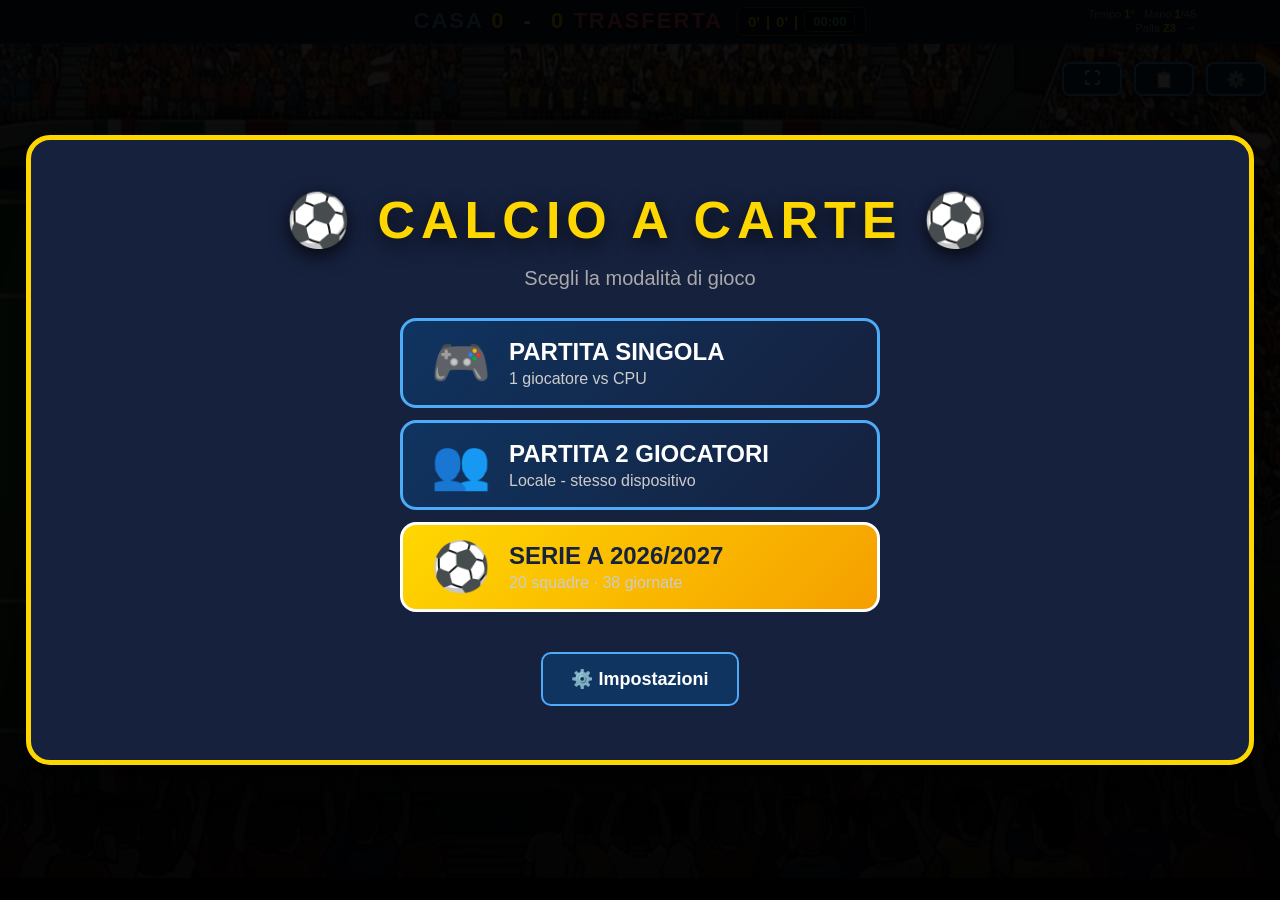
==== index.html @ 878f8d82 "Add files via upload" ====
<!DOCTYPE html>
<html lang="it">
<head>
<meta charset="UTF-8">
<meta name="viewport" content="width=device-width, initial-scale=1.0, maximum-scale=1.0, user-scalable=no, viewport-fit=cover">
<meta name="apple-mobile-web-app-capable" content="yes">
<meta name="mobile-web-app-capable" content="yes">
<meta name="apple-mobile-web-app-status-bar-style" content="black-translucent">
<meta name="theme-color" content="#0a0a15">
<title>Calcio a Carte</title>
<link rel="icon" href="data:image/svg+xml,<svg xmlns='http://www.w3.org/2000/svg' viewBox='0 0 100 100'><text y='.9em' font-size='90'>⚽</text></svg>">
<link rel="manifest" href="manifest.json">
<style>
  * { box-sizing: border-box; margin: 0; padding: 0; -webkit-tap-highlight-color: transparent; }
  html, body { height: 100%; width: 100%; font-family: 'Segoe UI', Tahoma, sans-serif; background: #0a0a15; color: #eee; overflow: hidden; user-select: none; overscroll-behavior: none; touch-action: manipulation; }
  body { display: flex; justify-content: center; align-items: flex-start; }
  body:fullscreen, body:-webkit-full-screen { background: #000; }
  .app:fullscreen, .app:-webkit-full-screen { max-width: none; }
  .app { display: flex; flex-direction: column; height: 100vh; height: 100dvh; position: relative; width: 100%; max-width: 100vw; }
  .stadio-sfondo { position: absolute; inset: 0; background: url('Stadio.jpg') center/cover no-repeat; z-index: 0; pointer-events: none; }
  .stadio-sfondo::after { content: ''; position: absolute; inset: 0; background: linear-gradient(180deg, rgba(10,10,21,0.55) 0%, rgba(10,10,21,0.15) 30%, rgba(10,10,21,0.15) 70%, rgba(10,10,21,0.75) 100%); }
  .avviso-ruota { display: none; position: fixed; inset: 0; background: linear-gradient(135deg, #0a0a15, #16213e); z-index: 9999; flex-direction: column; align-items: center; justify-content: center; text-align: center; padding: 30px; color: #fff; }
  .avviso-ruota .icona-ruota { font-size: 80px; margin-bottom: 20px; animation: ruotaAnim 2s infinite ease-in-out; }
  @keyframes ruotaAnim { 0%, 100% { transform: rotate(0deg); } 50% { transform: rotate(90deg); } }
  .avviso-ruota h2 { color: #ffd700; font-size: 24px; margin-bottom: 12px; letter-spacing: 2px; }
  .avviso-ruota p { color: #aaa; font-size: 14px; max-width: 300px; line-height: 1.5; }
  @media (orientation: portrait) { .avviso-ruota { display: flex; } .app { display: none; } }
  .topbar { display: flex; justify-content: center; align-items: center; padding: 6px 14px; background: rgba(22,33,62,0.85); backdrop-filter: blur(8px); border-bottom: 2px solid #0f3460; flex-shrink: 0; position: relative; z-index: 10; min-height: 44px; }
  .risultato-wrapper { display: flex; align-items: center; gap: 14px; }
  .risultato { font-size: 22px; font-weight: bold; color: #ffd700; text-shadow: 0 2px 6px rgba(0,0,0,0.8); letter-spacing: 2px; }
  .risultato .casa { color: #4dabf7; } .risultato .trasferta { color: #ff6b6b; } .risultato .sep { color: #fff; margin: 0 10px; }
  .minuto { font-size: 15px; font-weight: bold; color: #ffd700; background: rgba(0,0,0,0.5); padding: 3px 10px; border-radius: 6px; border: 1px solid rgba(255,215,0,0.4); min-width: 90px; text-align: center; display: flex; gap: 6px; align-items: center; justify-content: center;}
  .timer { font-size: 13px; font-weight: bold; color: #4ade80; background: rgba(0,0,0,0.5); padding: 2px 8px; border-radius: 4px; border: 1px solid rgba(74,222,128,0.5); min-width: 50px; text-align: center; }
  .info-top { position: absolute; right: 84px; top: 50%; transform: translateY(-50%); font-size: 11px; text-align: right; line-height: 1.3; color: #aaa; }
  .info-top span { color: #ffd700; font-weight: bold; }
  .topbar-buttons { position: fixed; top: 58px; right: 10px; z-index: 600; display: flex; gap: 4px; }
  .btn-icona { width: 34px; height: 34px; background: #0f3460; color: #fff; border: 2px solid #4dabf7; border-radius: 8px; font-size: 16px; cursor: pointer; display: flex; align-items: center; justify-content: center; box-shadow: 0 2px 8px rgba(0,0,0,0.6); }
  .btn-icona:hover:not(:disabled) { background: #4dabf7; color: #0f3460; }
  .area-gioco { position: relative; flex: 1; z-index: 5; overflow: hidden; }
  .scena-wrapper { position: absolute; inset: 0; display: flex; align-items: center; justify-content: center; overflow: hidden; z-index: 6; }
  .scena { position: relative; width: 1600px; height: 900px; transform-origin: 0 0 !important; flex-shrink: 0; pointer-events: none; will-change: transform; }
  .scena > * { pointer-events: auto; }
  .coppia-render { position: absolute; transform: translate(-50%, -50%); z-index: 10; pointer-events: none; }
  .pedina-wrapper { display: flex; flex-direction: column; align-items: center; pointer-events: none; }
  .nome-giocatore { font-size: 10px; font-weight: 900; color: #fff; text-shadow: 0 1px 3px #000, 0 0 4px #000, 0 0 2px #000; background: rgba(0,0,0,0.8); padding: 2px 6px; border-radius: 3px; border: 1px solid rgba(255,255,255,0.3); white-space: nowrap; text-align: center; letter-spacing: 0.3px; pointer-events: none; }
  .pedina-wrapper.tu .nome-giocatore { color: #4dabf7; }
  .pedina-wrapper.cpu .nome-giocatore { color: #ff6b6b; }
  .info-sotto { display: flex; flex-direction: row; gap: 3px; font-size: 10px; line-height: 1; color: #fff; text-shadow: 0 1px 3px #000; pointer-events: none; font-weight: 900; font-family: 'Courier New', monospace; background: rgba(0,0,0,0.75); padding: 1px 4px; border-radius: 3px; border: 1px solid rgba(255,255,255,0.25); white-space: nowrap; margin-top: 17px; position: relative; }
  .info-sotto .stamina-txt { color: #4ade80; font-size: 10px; } .info-sotto .stamina-txt.medio { color: #fbbf24; } .info-sotto .stamina-txt.basso { color: #ef4444; }
  .info-sotto .falli-txt { color: #ff8a8a; font-size: 10px; font-weight: 900; } .info-sotto .falli-txt.zero { color: #555; font-size: 9px; } .info-sotto .cartellini { font-size: 10px; line-height: 1; }
  .info-sotto.ammonito-info { border-color: #ffd700; box-shadow: 0 0 5px rgba(255,215,0,0.6); } .info-sotto.espulso-info { border-color: #ff0000; box-shadow: 0 0 5px rgba(255,0,0,0.6); }
  .info-sotto .stamina-bar { position: absolute; bottom: -4px; left: 0; width: 100%; height: 2px; background: rgba(0,0,0,0.6); border-radius: 2px; overflow: hidden; }
  .info-sotto .stamina-fill { height: 100%; background: #4ade80; transition: width 0.3s; } .info-sotto .stamina-fill.medio { background: #fbbf24; } .info-sotto .stamina-fill.basso { background: #ef4444; }
  .pedina { position: relative; width: 34px; height: 44px; display: flex; align-items: center; justify-content: center; filter: drop-shadow(0 4px 6px rgba(0,0,0,0.85)); }
  .pedina.cpu svg { transform: scaleX(-1); }
  .pedina.stanco { filter: grayscale(0.6) brightness(0.7) drop-shadow(0 4px 6px rgba(0,0,0,0.85)); }
  .pedina.esaurito { filter: grayscale(0.9) brightness(0.35) drop-shadow(0 4px 6px rgba(0,0,0,0.85)); }
  .pedina.ammonito { box-shadow: 0 0 0 2px #ffd700; border-radius: 4px; }
  .pedina.espulso { filter: grayscale(1) brightness(0.4) !important; opacity: 0.5; }
  .palla-centro { position: absolute; width: 18px; height: 18px; z-index: 12; pointer-events: none; transform: translate(-50%, -50%); filter: drop-shadow(0 2px 3px rgba(0,0,0,0.7)); }
  .palla-centro svg { width: 100%; height: 100%; display: block; }
  .palla-volante { position: absolute; z-index: 15; width: 18px; height: 18px; display: none; pointer-events: none; transform: translate(-50%, -50%); }
  .palla-volante.attiva { display: block; }
  .palla-volante .palla-inner { width: 100%; height: 100%; transform-origin: 50% 50%; will-change: transform; filter: drop-shadow(0 3px 4px rgba(0,0,0,0.6)); }
  .palla-volante svg { width: 100%; height: 100%; display: block; }
  .evidenzia-coppia { position: absolute; width: 65px; height: 22px; border-radius: 50%; background: radial-gradient(ellipse at center, rgba(255,215,0,0.55) 0%, rgba(255,215,0,0.2) 55%, rgba(255,215,0,0) 85%); border: 2px solid rgba(255,215,0,0.9); box-shadow: 0 0 15px rgba(255,215,0,0.8), inset 0 0 8px rgba(255,215,0,0.4); pointer-events: none; transform: translate(-50%, -50%); z-index: 3; animation: pulseEllisse 1.5s infinite; }
  @keyframes pulseEllisse { 0%, 100% { box-shadow: 0 0 15px rgba(255,215,0,0.8), inset 0 0 8px rgba(255,215,0,0.4); border-color: rgba(255,215,0,0.9); } 50% { box-shadow: 0 0 25px rgba(255,215,0,1), inset 0 0 15px rgba(255,215,0,0.6); border-color: rgba(255,215,0,1); } }
  @keyframes calciaGamba { 0% { transform: rotate(0deg); } 20% { transform: rotate(-45deg); } 45% { transform: rotate(-110deg); } 65% { transform: rotate(50deg); } 85% { transform: rotate(20deg); } 100% { transform: rotate(0deg); } }
  @keyframes calciaBusto { 0% { transform: rotate(0deg) translateY(0); } 30% { transform: rotate(-8deg) translateY(-2px); } 55% { transform: rotate(12deg) translateY(2px); } 100% { transform: rotate(0deg) translateY(0); } }
  @keyframes calciaBraccio { 0% { transform: rotate(0deg); } 40% { transform: rotate(-55deg); } 70% { transform: rotate(-30deg); } 100% { transform: rotate(0deg); } }
  @keyframes calciaBraccioDx { 0% { transform: rotate(0deg); } 40% { transform: rotate(35deg); } 100% { transform: rotate(0deg); } }
  .pedina.pg-in-calcio .pg-gamba-dx { animation: calciaGamba 0.7s cubic-bezier(0.34,1.2,0.64,1) forwards; transform-origin: 30px 72px; transform-box: view-box; }
  .pedina.pg-in-calcio .pg-busto { animation: calciaBusto 0.7s cubic-bezier(0.34,1.2,0.64,1) forwards; transform-origin: 25px 60px; transform-box: view-box; }
  .pedina.pg-in-calcio .pg-braccio-sx { animation: calciaBraccio 0.7s ease-out forwards; transform-origin: 16px 40px; transform-box: view-box; }
  .pedina.pg-in-calcio .pg-braccio-dx { animation: calciaBraccioDx 0.7s ease-out forwards; transform-origin: 34px 40px; transform-box: view-box; }
  .pedina.pg-in-tackle-dx { animation: tackleContainerDx 1.1s cubic-bezier(0.4, 0.0, 0.6, 1.0) forwards; z-index: 25; }
  .pedina.pg-in-tackle-sx { animation: tackleContainerSx 1.1s cubic-bezier(0.4, 0.0, 0.6, 1.0) forwards; z-index: 25; }
  @keyframes tackleContainerDx { 0% { transform: translate(0, 0) scaleY(1); } 25% { transform: translate(6px, -4px) scaleY(1); } 55% { transform: translate(22px, 8px) scaleY(0.82); } 78% { transform: translate(24px, 8px) scaleY(0.82); } 100% { transform: translate(0, 0) scaleY(1); } }
  @keyframes tackleContainerSx { 0% { transform: translate(0, 0) scaleY(1); } 25% { transform: translate(-6px, -4px) scaleY(1); } 55% { transform: translate(-22px, 8px) scaleY(0.82); } 78% { transform: translate(-24px, 8px) scaleY(0.82); } 100% { transform: translate(0, 0) scaleY(1); } }
  .flash-vincitore { position: absolute; inset: 0; z-index: 55; pointer-events: none; opacity: 0; }
  .flash-vincitore.tu { background: radial-gradient(circle, rgba(77,171,247,0.7), transparent 70%); }
  .flash-vincitore.cpu { background: radial-gradient(circle, rgba(255,107,107,0.7), transparent 70%); }
  .flash-vincitore.attivo { animation: flash 0.5s ease-out; }
  @keyframes flash { 0% { opacity: 0.95; } 100% { opacity: 0; } }
  .banner-top { position: fixed; top: 44px; left: 0; right: 0; height: 33vh; background: rgba(10,15,30,0.96); border-bottom: 2px solid rgba(255,215,0,0.5); padding: 6px 14px; display: flex; flex-direction: column; align-items: center; gap: 4px; z-index: 400; box-shadow: 0 4px 20px rgba(0,0,0,0.7); transition: opacity 0.35s ease, transform 0.35s ease; overflow: hidden; }
  .banner-top.nascosto { opacity: 0; pointer-events: none; transform: translateY(-20px); }
  .banner-top .info-mano { display: flex; align-items: center; gap: 14px; font-size: 13px; flex-wrap: nowrap; }
  .banner-top .info-mano .titolo { font-size: 15px; color: #ffd700; font-weight: bold; text-transform: uppercase; letter-spacing: 1.5px; }
  .banner-top .info-mano .turno-label { font-size: 13px; color: #aaa; font-weight: bold; }
  .banner-top .riga-alta { display: flex; align-items: center; justify-content: center; gap: 18px; flex-wrap: nowrap; height: 100%; }
  .pila-bonus-wrapper { flex-shrink: 0; } .pila-bonus { position: relative; width: 76px; height: 110px; }
  .pila-bonus .pila-titolo { position: absolute; top: -16px; left: 50%; transform: translateX(-50%); font-size: 10px; color: #ffd700; font-weight: 900; white-space: nowrap; text-shadow: 0 1px 3px #000; letter-spacing: 1px; }
  .pila-bonus .pila-carte { position: relative; width: 100%; height: 100%; }
  .pila-bonus .pila-carta { position: absolute; width: 76px; height: 110px; border-radius: 8px; box-shadow: 0 3px 6px rgba(0,0,0,0.5); }
  .pila-bonus .pila-carta.bonus { background: linear-gradient(135deg, #fbbf24, #d97706); border: 2px solid #fff; }
  .pila-bonus .pila-carta.bonus::after { content: '★'; color: #fff; font-size: 46px; display: flex; align-items: center; justify-content: center; height: 100%; text-shadow: 0 2px 4px rgba(0,0,0,0.6); }
  .pila { position: relative; width: 76px; height: 110px; }
  .pila-titolo { position: absolute; top: -16px; left: 50%; transform: translateX(-50%); font-size: 10px; color: #ffd700; font-weight: 900; white-space: nowrap; text-shadow: 0 1px 3px #000; letter-spacing: 1px; }
  .pila-carte { position: relative; width: 100%; height: 100%; }
  .pila-carta { position: absolute; width: 76px; height: 110px; border-radius: 8px; box-shadow: 0 3px 6px rgba(0,0,0,0.5); }
  .pila-carta.dietro { background: linear-gradient(135deg, #4dabf7, #2563eb); border: 2px solid #fff; }
  .pila-carta.dietro::after { content: '🂠'; color: #fff; font-size: 46px; display: flex; align-items: center; justify-content: center; height: 100%; }
  .pila-carta.scarto { background: linear-gradient(135deg, #f59f00, #b45309); border: 2px solid #fff; }
  .pila-carta.scarto::after { content: '🗑'; color: #fff; font-size: 38px; display: flex; align-items: center; justify-content: center; height: 100%; }
  .pila-count { position: absolute; top: 50%; left: 50%; transform: translate(-50%, -50%); font-size: 22px; color: #fff; font-weight: 900; white-space: nowrap; background: rgba(0,0,0,0.85); padding: 4px 12px; border-radius: 8px; border: 2px solid #ffd700; box-shadow: 0 0 8px rgba(0,0,0,0.8); text-shadow: 0 2px 3px #000; font-family: 'Courier New', monospace; }
  .pila-count.mazzo { border-color: #4dabf7; color: #4dabf7; } .pila-count.scarto { border-color: #f59f00; color: #ffb84d; } .pila-count.bonus { border-color: #fbbf24; color: #fbbf24; }
  .bonus-cpu-slots { display: flex; gap: 6px; align-items: center; flex-shrink: 0; padding: 4px 10px; background: rgba(255,107,107,0.08); border: 1px solid rgba(255,107,107,0.4); border-radius: 8px; }
  .bonus-cpu-slots .bonus-cpu-label { font-size: 11px; color: #ff6b6b; font-weight: 900; text-transform: uppercase; letter-spacing: 1px; margin-right: 4px; }
  .bonus-cpu-slot { width: 50px; height: 72px; border: 2px dashed rgba(255,107,107,0.4); border-radius: 6px; display: flex; align-items: center; justify-content: center; background: rgba(0,0,0,0.3); font-size: 24px; position: relative; }
  .bonus-cpu-slot.pieno { border-style: solid; border-color: #ff6b6b; background: linear-gradient(135deg, #7f1d1d, #b91c1c); box-shadow: 0 0 10px rgba(255,107,107,0.6); }
  .bonus-tu-wrapper { display: flex; flex-direction: column; align-items: center; gap: 2px; background: rgba(0,0,0,0.35); border-radius: 10px; padding: 4px 8px; flex-shrink: 0; }
  .bonus-tu-wrapper .bonus-label { font-size: 10px; font-weight: bold; color: #ffd700; text-transform: uppercase; letter-spacing: 1px; }
  .bonus-slots { display: flex; gap: 6px; align-items: center; }
  .bonus-slot { width: 50px; height: 72px; border: 2px dashed rgba(255,215,0,0.4); border-radius: 6px; display: flex; align-items: center; justify-content: center; background: rgba(0,0,0,0.3); position: relative; transition: all 0.3s; font-size: 24px; }
  .bonus-slot.pieno { border-style: solid; border-color: #ffd700; box-shadow: 0 0 10px rgba(255,215,0,0.6); }
  .bonus-slot .bonus-carta { width: 100%; height: 100%; border-radius: 5px; display: flex; align-items: center; justify-content: center; font-size: 26px; position: relative; overflow: hidden; color: #fff; }
  .bonus-slot .bonus-carta.contrasto-sicuro { background: linear-gradient(135deg, #1e3a8a, #3b82f6); border: 1px solid #fbbf24; }
  .bonus-slot .bonus-carta.parata-super { background: linear-gradient(135deg, #7c2d12, #ea580c); border: 1px solid #fed7aa; }
  .bonus-slot .bonus-carta.gol-super { background: linear-gradient(135deg, #14532d, #22c55e); border: 1px solid #bbf7d0; }
  .bonus-slot .bonus-carta.passaggio-lungo { background: linear-gradient(135deg, #581c87, #a855f7); border: 1px solid #e9d5ff; }
  .bonus-slot .bonus-carta.tiro-fuori-area { background: linear-gradient(135deg, #92400e, #f59e0b); border: 1px solid #fde68a; }
  .carte-overlay { position: fixed; top: calc(44px + 33vh); left: 0; right: 0; bottom: 0; display: flex; flex-direction: column; align-items: center; justify-content: center; z-index: 450; background: #0a0a15; border-top: 2px solid rgba(255,215,0,0.5); padding: 10px 14px; opacity: 0; pointer-events: none; transition: opacity 0.35s; }
  .carte-overlay.attivo { opacity: 1; pointer-events: auto; }
  .carte-overlay-inner { background: rgba(10,15,30,0.95); border: 3px solid #ffd700; border-radius: 18px; padding: 16px 24px 18px; box-shadow: 0 12px 48px rgba(0,0,0,0.9); display: flex; flex-direction: column; align-items: center; gap: 12px; width: 96%; max-width: 1400px; margin: 0 auto; height: 100%; max-height: 100%; overflow-y: auto; justify-content: center; }
  .carte-overlay-titolo { font-size: 20px; color: #ffd700; font-weight: 900; text-transform: uppercase; letter-spacing: 3px; text-align: center; }
  .carte-overlay-sottotitolo { font-size: 15px; color: #aaa; text-align: center; margin-top: -6px; }
  .carte-overlay-riga { display: flex; align-items: center; gap: 26px; flex-wrap: nowrap; justify-content: center; }
  .carte-overlay-carte { display: flex; gap: 14px; flex-wrap: nowrap; justify-content: center; }
  .seme-carta-wrapper { display: flex; flex-direction: column; align-items: center; gap: 6px; flex-shrink: 0; }
  .seme-carta-wrapper .seme-carta-label { font-size: 14px; color: #ffd700; font-weight: 900; text-transform: uppercase; letter-spacing: 3px; text-shadow: 0 1px 3px #000; }
  .seme-carta-wrapper .seme-carta-label.cpu-label { color: #ff6b6b; }
  .seme-carta { width: 180px; height: 260px; background: linear-gradient(135deg, #fff9c4, #ffe066); border: 5px solid #ffd700; border-radius: 14px; display: flex; align-items: center; justify-content: center; box-shadow: 0 0 30px rgba(255,215,0,0.9), 0 0 60px rgba(255,215,0,0.5), inset 0 0 24px rgba(255,215,0,0.3); position: relative; animation: pulseSeme 2s infinite; }
  @keyframes pulseSeme { 0%, 100% { box-shadow: 0 0 30px rgba(255,215,0,0.9), 0 0 60px rgba(255,215,0,0.5), inset 0 0 24px rgba(255,215,0,0.3); } 50% { box-shadow: 0 0 40px rgba(255,215,0,1), 0 0 80px rgba(255,215,0,0.7), inset 0 0 34px rgba(255,215,0,0.5); } }
  .seme-carta .seme-emoji { font-size: 120px; line-height: 1; filter: drop-shadow(0 4px 8px rgba(0,0,0,0.5)); }
  .cpu-card-slot { width: 180px; height: 260px; border-radius: 14px; display: flex; align-items: center; justify-content: center; }
  .cpu-card-slot .carta { width: 100%; height: 100%; box-shadow: 0 0 30px rgba(255,107,107,0.9), 0 0 60px rgba(255,107,107,0.5); border: 5px solid #ff6b6b; border-radius: 14px; padding: 14px 18px; }
  .cpu-card-slot .carta .valore-alto { font-size: 52px; color: #ff6b6b; } .cpu-card-slot .carta .valore-basso { font-size: 52px; color: #ff6b6b; } .cpu-card-slot .carta .seme-centro { font-size: 132px; }
  .carte-overlay .carta { width: 180px; height: 260px; }
  .carte-overlay .carta .valore-alto { font-size: 44px; } .carte-overlay .carta .seme-centro { font-size: 108px; } .carte-overlay .carta .valore-basso { font-size: 44px; }
  .carte-overlay-azioni { display: flex; gap: 14px; flex-wrap: wrap; justify-content: center; margin-top: 8px; }
  .carta { background: #fff; color: #222; border-radius: 12px; display: flex; flex-direction: column; align-items: center; justify-content: space-between; padding: 10px 12px; cursor: pointer; border: 3px solid transparent; box-shadow: 0 4px 10px rgba(0,0,0,0.5); transition: transform 0.15s, box-shadow 0.15s, border-color 0.15s; position: relative; }
  .carta:hover { transform: translateY(-6px); }
  .carta .valore-alto { font-weight: 900; align-self: flex-start; font-family: 'Georgia', serif; } .carta .seme-centro { line-height: 1; } .carta .valore-basso { font-weight: 900; align-self: flex-end; transform: rotate(180deg); font-family: 'Georgia', serif; }
  .carta.selezionata { border-color: #ffd700; background: #fff9c4; transform: translateY(-12px); box-shadow: 0 0 30px #ffd700; }
  .carta.seme-guidatore { box-shadow: 0 0 15px rgba(255,215,0,0.9); }
  .carta.disabilitata { opacity: 0.3; cursor: not-allowed; filter: grayscale(0.8); }
  .info-carte { display: flex; gap: 20px; font-size: 14px; color: #aaa; background: rgba(0,0,0,0.4); padding: 6px 16px; border-radius: 6px; border: 1px solid rgba(255,215,0,0.3); font-weight: bold; }
  .info-carte strong { color: #ffd700; }
  button { background: #0f3460; color: #fff; border: 2px solid #4dabf7; padding: 14px 28px; border-radius: 10px; font-size: 18px; font-weight: bold; cursor: pointer; margin: 4px; }
  button:hover:not(:disabled) { background: #4dabf7; color: #16213e; }
  button:disabled { opacity: 0.4; cursor: not-allowed; }
  button.primario { background: #ffd700; color: #16213e; border-color: #ffd700; }
  button.primario:hover:not(:disabled) { background: #fff; }
  button.bonus-btn { background: linear-gradient(135deg, #ffd700, #f59f00); color: #16213e; border-color: #fff; box-shadow: 0 0 14px rgba(255,215,0,0.6); animation: pulseBonus 1.5s infinite; }
  @keyframes pulseBonus { 0%, 100% { box-shadow: 0 0 14px rgba(255,215,0,0.6); } 50% { box-shadow: 0 0 24px rgba(255,215,0,1); } }
  .carte-overlay-azioni button { padding: 20px 48px; font-size: 24px; border-radius: 14px; }
  
  .tiro-overlay { position: fixed; inset: 0; background: linear-gradient(180deg, #0a1a2e 0%, #0a0a15 100%); z-index: 700; display: flex; flex-direction: column; padding: 12px; opacity: 0; transition: opacity 0.4s ease; overflow: hidden; }
  .tiro-overlay.attiva { opacity: 1; }
  .tiro-titolo { color: #ffd700; font-size: 28px; font-weight: 900; letter-spacing: 3px; text-align: center; margin-bottom: 6px; flex-shrink: 0; }
  .tiro-layout { display: flex; flex: 1; gap: 16px; align-items: stretch; min-height: 0; }
  .tiro-col-sx { width: 420px; flex-shrink: 0; display: flex; flex-direction: column; gap: 10px; background: rgba(0,0,0,0.5); border: 2px solid rgba(255,215,0,0.4); border-radius: 12px; padding: 16px; overflow-y: auto; }
  .tiro-info { font-size: 20px; color: #ffd700; text-align: center; font-weight: bold; min-height: 48px; display: flex; align-items: center; justify-content: center; }
  .tiro-dadi-info { display: flex; flex-direction: column; align-items: center; gap: 12px; font-family: 'Courier New', monospace; font-size: 20px; color: #fff; min-height: 140px; justify-content: center; }
  .tiro-dadi-riga { display: flex; align-items: center; gap: 14px; }
  .tiro-dado { display: inline-flex; align-items: center; justify-content: center; width: 70px; height: 70px; background: #fff; color: #16213e; border: 4px solid #333; border-radius: 12px; font-weight: 900; font-size: 36px; box-shadow: 0 3px 6px rgba(0,0,0,0.5); }
  .tiro-dado.attaccante { background: #4dabf7; color: #fff; border-color: #fff; }
  .tiro-dado.portiere { background: #ffd700; color: #16213e; border-color: #fff; }
  .tiro-dado-label { font-size: 16px; color: #aaa; text-transform: uppercase; min-width: 140px; text-align: right; font-weight: bold; }
  .tiro-bonus-container { display: flex; flex-direction: column; gap: 8px; justify-content: center; align-items: stretch; margin-top: auto; }
  .tiro-col-dx { flex: 1; display: flex; align-items: center; justify-content: center; min-width: 0; }
  .tiro-porta-wrapper { position: relative; width: 100%; max-height: 100%; aspect-ratio: 3 / 2; margin: 0 auto; --porta-left: 21.5%; --porta-top: 35%; --porta-width: 57%; --porta-height: 46%; }
  .tiro-porta-sfondo { position: absolute; inset: 0; width: 100%; height: 100%; background: url('Porta.png') center/cover no-repeat; border-radius: 12px; }
  .tiro-griglia { position: absolute; left: var(--porta-left); top: var(--porta-top); width: var(--porta-width); height: var(--porta-height); display: grid; grid-template-columns: 1fr 1fr 1fr; grid-template-rows: 1fr 1fr 1fr; gap: 0; pointer-events: none; z-index: 5; }
  .tiro-casella { border: 1px solid rgba(255,215,0,0.25); display: flex; align-items: center; justify-content: center; position: relative; box-sizing: border-box; z-index: 1; }
  .tiro-casella .numero-casella { position: absolute; top: 4px; left: 6px; font-size: 16px; color: rgba(255,215,0,0.7); font-weight: bold; }
  .tiro-casella.colpita { background: rgba(255,215,0,0.4); border-color: #ffd700; }
  
  .tiro-settori-overlay { position: absolute; left: var(--porta-left); top: var(--porta-top); width: var(--porta-width); height: var(--porta-height); display: grid; grid-template-columns: 1fr 1fr 1fr; grid-template-rows: 1fr 1fr 1fr; gap: 0; pointer-events: none; z-index: 5; opacity: 0; transition: opacity 0.3s; }
  .tiro-settori-overlay.attivo { opacity: 1; }
  .tiro-settore { background: rgba(77,171,247,0.15); border: 1px solid rgba(77,171,247,0.8); border-radius: 4px; display: flex; align-items: center; justify-content: center; font-size: 40px; font-weight: 900; color: rgba(255,255,255,0.5); transition: all 0.3s; box-sizing: border-box; z-index: 2; }
  .tiro-settore.evidenziato { background: rgba(255,215,0,0.85); border-color: #ffd700; color: #16213e; box-shadow: 0 0 20px rgba(255,215,0,0.9), inset 0 0 10px rgba(255,255,255,0.5); z-index: 10; }
  .tiro-settore.scartato { background: rgba(0,0,0,0.5); border-color: rgba(100,100,100,0.5); color: rgba(100,100,100,0.5); }
  
  .tiro-portiere { position: absolute; width: calc(var(--porta-width) / 3); height: calc(var(--porta-height) * 2 / 3); left: calc(var(--porta-left) + var(--porta-width) / 2 - var(--porta-width) / 6); top: calc(var(--porta-top) + var(--porta-height) - var(--porta-height) * 2 / 3); transition: left 0.55s cubic-bezier(0.34,1.2,0.64,1), top 0.55s cubic-bezier(0.34,1.2,0.64,1); z-index: 30; pointer-events: none; }
  .tiro-portiere svg { width: 100%; height: 100%; display: block; overflow: visible; }
  .tiro-portiere .pg-corpo { transition: transform 0.55s cubic-bezier(0.34,1.2,0.64,1); }
  .tiro-portiere .pg-braccio-sx, .tiro-portiere .pg-braccio-dx { transform-box: view-box; transition: transform 0.5s cubic-bezier(0.34,1.2,0.64,1); }
  .tiro-portiere .pg-braccio-sx { transform-origin: 12px 20px; }
  .tiro-portiere .pg-braccio-dx { transform-origin: 28px 20px; }
  .tiro-portiere .pg-testa { transform-box: view-box; transition: transform 0.4s cubic-bezier(0.34,1.2,0.64,1); transform-origin: 20px 17px; }
  .tiro-portiere.pg-braccia-alte .pg-braccio-sx { transform: rotate(-165deg) translateY(-2px); }
  .tiro-portiere.pg-braccia-alte .pg-braccio-dx { transform: rotate(165deg) translateY(-2px); }
  .tiro-portiere.pg-tuffo-sx .pg-corpo { transform: rotate(-25deg); }
  .tiro-portiere.pg-tuffo-dx .pg-corpo { transform: rotate(25deg); }
  .tiro-portiere.pg-tuffo-centro .pg-corpo { transform: translateY(-4%); }
  .tiro-palla { position: absolute; width: 48px; height: 48px; background: radial-gradient(circle at 35% 35%, #ffe066, #f59f00); border-radius: 50%; border: 5px solid #b45309; z-index: 20; transition: left 0.7s ease-out, top 0.7s ease-out; transform: translate(-50%, -50%); box-shadow: 0 0 18px rgba(245, 158, 11, 0.55); }
  .tiro-palla.iniziale { left: 50%; bottom: 2%; top: auto; width: 80px; height: 80px; }
  .tiro-palla.rigore { left: 50%; bottom: 10%; top: auto; width: 60px; height: 60px; }
  .tiro-esito { font-size: 64px; font-weight: 900; color: #ffd700; text-align: center; letter-spacing: 4px; min-height: 80px; margin-top: 6px; flex-shrink: 0; }
  .tiro-esito.goal { color: #4ade80; } .tiro-esito.parata { color: #ef4444; } .tiro-esito.palo { color: #f59f00; } .tiro-esito.angolo { color: #4dabf7; } .tiro-esito.fuori { color: #666; }
  
  .bonus-choice-overlay { position: fixed; inset: 0; display: none; align-items: center; justify-content: center; z-index: 750; }
  .bonus-choice-overlay.attivo { display: flex; }
  .bonus-choice-overlay::before { content: ''; position: absolute; inset: 0; background: rgba(0,0,0,0.75); backdrop-filter: blur(4px); }
  .bonus-choice-box { position: relative; background: linear-gradient(135deg, #16213e, #0a0a15); border: 5px solid #ffd700; border-radius: 26px; padding: 40px 50px; box-shadow: 0 0 60px rgba(255,215,0,0.6), 0 20px 60px rgba(0,0,0,0.9); text-align: center; max-width: 94%; animation: popIn 0.4s cubic-bezier(0.34,1.56,0.64,1); }
  @keyframes popIn { 0% { transform: scale(0.7); opacity: 0; } 100% { transform: scale(1); opacity: 1; } }
  .bonus-choice-titolo { font-size: 42px; font-weight: 900; color: #ffd700; letter-spacing: 4px; margin-bottom: 12px; text-transform: uppercase; }
  .bonus-choice-sottotitolo { font-size: 22px; color: #ccc; margin-bottom: 30px; }
  .bonus-choice-carta { display: inline-flex; flex-direction: column; align-items: center; justify-content: center; width: 220px; height: 300px; border-radius: 20px; margin: 0 auto 30px; font-size: 100px; color: #fff; box-shadow: 0 0 40px rgba(255,215,0,0.8), 0 12px 36px rgba(0,0,0,0.7); position: relative; overflow: hidden; }
  .bonus-choice-carta .nome { font-size: 22px; text-transform: uppercase; font-weight: 900; position: absolute; bottom: 20px; letter-spacing: 1px; }
  .bonus-choice-carta .icona-grande { font-size: 110px; }
  .bonus-choice-carta.contrasto-sicuro { background: linear-gradient(135deg, #1e3a8a, #3b82f6); border: 4px solid #fbbf24; }
  .bonus-choice-carta.parata-super { background: linear-gradient(135deg, #7c2d12, #ea580c); border: 4px solid #fed7aa; }
  .bonus-choice-carta.gol-super { background: linear-gradient(135deg, #14532d, #22c55e); border: 4px solid #bbf7d0; }
  .bonus-choice-carta.passaggio-lungo { background: linear-gradient(135deg, #581c87, #a855f7); border: 4px solid #e9d5ff; }
  .bonus-choice-carta.tiro-fuori-area { background: linear-gradient(135deg, #92400e, #f59e0b); border: 4px solid #fde68a; }
  .bonus-choice-azioni { display: flex; gap: 20px; justify-content: center; flex-wrap: wrap; }
  .bonus-choice-azioni button { padding: 24px 44px; font-size: 26px; border-radius: 16px; }
  .bonus-choice-timer { margin-top: 20px; font-size: 20px; color: #aaa; }
  .goal-banner { position: fixed; inset: 0; display: flex; align-items: center; justify-content: center; z-index: 96; pointer-events: none; opacity: 0; transition: opacity 0.3s; }
  .goal-banner.attivo { opacity: 1; }
  .goal-banner.tu { background: radial-gradient(circle, rgba(77,171,247,0.85), rgba(0,0,0,0.95)); }
  .goal-banner.cpu { background: radial-gradient(circle, rgba(255,107,107,0.85), rgba(0,0,0,0.95)); }
  .goal-banner-text { font-size: 120px; font-weight: 900; color: #ffd700; text-shadow: 0 0 40px #ffd700, 0 0 80px #ffd700, 0 6px 12px #000; letter-spacing: 8px; font-family: 'Impact', 'Arial Black', sans-serif; }
  .moneta-animazione { position: fixed; inset: 0; display: flex; align-items: center; justify-content: center; z-index: 800; background: rgba(0,0,0,0.85); }
  .moneta-animazione.nascosta { display: none; }
  .moneta-gira { width: 200px; height: 200px; border-radius: 50%; background: radial-gradient(circle at 30% 30%, #ffe066, #ffd700 40%, #b8860b 100%); border: 8px solid #8b6914; box-shadow: 0 0 60px rgba(255,215,0,0.9), inset 0 0 30px rgba(139,105,20,0.8); display: flex; align-items: center; justify-content: center; font-size: 100px; font-weight: 900; color: #4a3000; animation: monetaGira 2s cubic-bezier(0.4,0,0.2,1) forwards; }
  @keyframes monetaGira { 0% { transform: rotateY(0deg) scale(1); } 50% { transform: rotateY(1440deg) scale(1.2); } 100% { transform: rotateY(2880deg) scale(1); } }
  .moneta-testo { position: absolute; bottom: 20%; left: 50%; transform: translateX(-50%); font-size: 44px; color: #ffd700; font-weight: 900; letter-spacing: 4px; text-align: center; }
  .bonus-banner { position: fixed; top: 80px; left: 50%; transform: translateX(-50%); z-index: 98; pointer-events: none; background: linear-gradient(135deg, #ffd700, #f59f00); color: #16213e; padding: 18px 36px; border-radius: 16px; font-weight: 900; font-size: 24px; border: 4px solid #fff; box-shadow: 0 6px 24px rgba(0,0,0,0.7); opacity: 0; transition: opacity 0.3s, transform 0.3s; text-align: center; }
  .bonus-banner.attivo { opacity: 1; transform: translateX(-50%) translateY(0); }
  .modale { position: fixed; inset: 0; background: rgba(0,0,0,0.92); display: flex; align-items: center; justify-content: center; z-index: 1000; }
  .modale.nascosto { display: none; }
  .modale-box { background: #16213e; border: 5px solid #ffd700; border-radius: 24px; padding: 40px 50px; max-width: 96%; width: 96%; max-height: 96vh; overflow-y: auto; text-align: center; box-shadow: 0 20px 80px rgba(0,0,0,0.9); }
  .modale-box h2 { color: #ffd700; margin-bottom: 24px; font-size: 40px; letter-spacing: 2px; }
  .modale-box p { font-size: 20px; }
  .modale-box table { font-size: 18px; } .modale-box table th, .modale-box table td { padding: 8px 10px; }
  .squadre-griglia { display: grid; grid-template-columns: repeat(auto-fill, minmax(160px, 1fr)); gap: 12px; margin: 24px 0; }
  .squadra-btn { background: #0f3460; border: 3px solid #4dabf7; border-radius: 12px; padding: 14px; cursor: pointer; text-align: center; color: #fff; font-weight: bold; }
  .squadra-btn.selezionata { background: #ffd700; color: #16213e; border-color: #ffd700; }
  .squadra-btn .nome { font-size: 16px; margin-bottom: 6px; }
  .squadra-btn .maglia { width: 64px; height: 84px; margin: 0 auto; } .squadra-btn .maglia svg { width: 100%; height: 100%; }
  
  .menu-principale { display: flex; flex-direction: column; align-items: center; gap: 12px; padding: 10px; height: 100%; justify-content: center; }
  .menu-titolo { font-size: 52px; font-weight: 900; color: #ffd700; letter-spacing: 6px; margin-bottom: 4px; text-shadow: 0 6px 20px rgba(0,0,0,0.8); }
  .menu-sottotitolo { font-size: 20px; color: #aaa; margin-bottom: 16px; }
  .menu-btn { background: linear-gradient(135deg, #0f3460, #16213e); border: 3px solid #4dabf7; border-radius: 16px; padding: 14px 28px; min-width: 480px; cursor: pointer; color: #fff; font-weight: bold; display: flex; align-items: center; gap: 18px; transition: all 0.2s; }
  .menu-btn:hover { background: linear-gradient(135deg, #4dabf7, #2563eb); border-color: #ffd700; transform: scale(1.02); }
  .menu-btn .icona { font-size: 48px; }
  .menu-btn .testo { display: flex; flex-direction: column; gap: 4px; text-align: left; }
  .menu-btn .testo .titolo { font-size: 24px; }
  .menu-btn .testo .descr { font-size: 16px; color: #ccc; font-weight: normal; }
  .menu-btn.evidenza { background: linear-gradient(135deg, #ffd700, #f59f00); border-color: #fff; color: #16213e; }
  
  .banner-mano { position: fixed; inset: 0; display: flex; align-items: center; justify-content: center; z-index: 600; pointer-events: none; opacity: 0; transition: opacity 0.4s; }
  .banner-mano.attivo { opacity: 1; }
  .banner-mano.tu { background: radial-gradient(circle, rgba(77,171,247,0.9), rgba(0,0,0,0.95)); }
  .banner-mano.cpu { background: radial-gradient(circle, rgba(255,107,107,0.9), rgba(0,0,0,0.95)); }
  .banner-mano-box { background: rgba(10,10,21,0.97); border: 10px solid #ffd700; border-radius: 40px; padding: 60px 90px; text-align: center; max-width: 96%; max-height: 94vh; overflow-y: auto; }
  .banner-mano.tu .banner-mano-box { border-color: #4dabf7; } .banner-mano.cpu .banner-mano-box { border-color: #ff6b6b; }
  .banner-mano-vincitore { font-size: 88px; font-weight: 900; letter-spacing: 8px; margin-bottom: 40px; text-transform: uppercase; }
  .banner-mano.tu .banner-mano-vincitore { color: #4dabf7; } .banner-mano.cpu .banner-mano-vincitore { color: #ff6b6b; }
  .banner-mano-carte { display: flex; justify-content: center; align-items: center; gap: 50px; margin-top: 30px; }
  .banner-mano-carta { display: flex; flex-direction: column; align-items: center; gap: 16px; }
  .banner-mano-carta .chi { font-size: 28px; font-weight: bold; text-transform: uppercase; color: #aaa; }
  .banner-mano-carta.casa .chi { color: #4dabf7; } .banner-mano-carta.trasferta .chi { color: #ff6b6b; } .banner-mano-carta.seme-centrale .chi { color: #ffd700; }
  .banner-mano-carta .carta { width: 220px; height: 308px; }
  .banner-mano-carta .carta .seme-centro { font-size: 132px; }
  .banner-mano-carta .carta .valore-alto, .banner-mano-carta .carta .valore-basso { font-size: 56px; }
  .banner-mano-carta.seme-centrale .carta { background: rgba(255,215,0,0.15); border: 6px solid #ffd700; box-shadow: 0 0 40px rgba(255,215,0,0.7); display: flex; align-items: center; justify-content: center; }
  .banner-mano-carta.seme-centrale .carta .seme-centro { font-size: 152px; }
  .banner-mano-vs { font-size: 60px; color: #ffd700; font-weight: 900; margin: 0 12px; }
  .banner-mano-seme { margin-top: 36px; font-size: 36px; color: #ffd700; text-transform: uppercase; font-weight: bold; }
  .banner-mano-motivo { margin-top: 20px; font-size: 28px; color: #ccc; }
  .nascosto { display: none !important; }
  .impostazioni-grid { display: flex; flex-direction: column; gap: 18px; padding: 10px 0; }
  .impostazioni-grid button { padding: 20px 28px; font-size: 18px; display: flex; align-items: center; justify-content: center; gap: 12px; }
  .impostazioni-info { font-size: 16px; color: #aaa; margin-bottom: 20px; line-height: 1.5; }
  .volume-control { display: flex; align-items: center; gap: 10px; background: rgba(0,0,0,0.4); padding: 10px 16px; border-radius: 10px; border: 1px solid rgba(255,215,0,0.3); margin: 8px 0; }
  .volume-control label { font-size: 16px; color: #ffd700; min-width: 90px; text-align: left; font-weight: bold; }
  .volume-control input[type=range] { flex: 1; height: 8px; -webkit-appearance: none; background: #0f3460; border-radius: 4px; outline: none; }
  .volume-control input[type=range]::-webkit-slider-thumb { -webkit-appearance: none; width: 24px; height: 24px; background: #ffd700; border-radius: 50%; cursor: pointer; border: 3px solid #fff; }
  .volume-control .vol-val { font-size: 16px; color: #aaa; min-width: 50px; text-align: right; font-family: monospace; }
  .istruzioni-content { text-align: left; font-size: 18px; line-height: 1.7; color: #ddd; }
  .istruzioni-content h3 { color: #ffd700; font-size: 24px; margin: 24px 0 12px; border-bottom: 2px solid rgba(255,215,0,0.3); padding-bottom: 6px; }
  .istruzioni-content p { margin: 10px 0; }
  .istruzioni-content ul { margin: 10px 0 16px 28px; } .istruzioni-content li { margin: 8px 0; }
  #banner-riavvio.attivo { display: flex !important; }
</style>
</head>
<body>

<div class="avviso-ruota" id="avviso-ruota">
  <div class="icona-ruota">📱</div>
  <h2>RUOTA IL DISPOSITIVO</h2>
  <p>Per giocare a Calcio a Carte, ruota il telefono in orizzontale (landscape).</p>
</div>

<div class="app" id="app">
  <div class="topbar">
    <div class="risultato-wrapper">
      <div class="risultato">
        <span class="casa" id="nome-casa">CASA</span>
        <span id="punteggio-casa">0</span>
        <span class="sep">-</span>
        <span id="punteggio-trasferta">0</span>
        <span class="trasferta" id="nome-trasferta">TRASFERTA</span>
      </div>
      <div class="minuto">
        <span class="parziale" id="minuto-parziale">0'</span>
        <span class="sep-min">|</span>
        <span class="totale" id="minuto-totale">0'</span>
        <span class="sep-min">|</span>
        <span class="timer" id="timer-partita">00:00</span>
      </div>
    </div>
    <div class="info-top">Tempo <span id="tempo">1°</span> · Mano <span id="mano">1</span>/46<br>Palla <span id="zona-palla">Z3</span> · <span id="attacco-lato">→</span></div>
  </div>
  <div class="topbar-buttons">
    <button class="btn-icona" onclick="toggleFullscreen()" id="btn-fullscreen" title="Schermo intero">⛶</button>
    <button class="btn-icona" onclick="apriLog()">📋</button>
    <button class="btn-icona" onclick="apriImpostazioni()">⚙️</button>
  </div>

  <div class="banner-top" id="banner-top">
    <div class="info-mano"><div class="titolo" id="titolo-mano">Contrasto</div><div class="turno-label" id="turno-label"></div></div>
    <div class="riga-alta">
      <div class="pila-bonus-wrapper"><div class="pila-bonus"><div class="pila-titolo">BONUS</div><div class="pila-carte" id="bonus-pila"></div><div class="pila-count bonus" id="bonus-count">12</div></div></div>
      <div class="bonus-tu-wrapper"><div class="bonus-label">I TUOI BONUS</div><div class="bonus-slots" id="bonus-slots-tu"><div class="bonus-slot" data-slot="0"></div><div class="bonus-slot" data-slot="1"></div><div class="bonus-slot" data-slot="2"></div></div></div>
      <div class="pile-wrapper" style="display:flex; gap:18px; align-items:center;">
        <div class="pila"><div class="pila-titolo">MAZZO</div><div class="pila-carte" id="mazzo-pila"></div><div class="pila-count mazzo" id="mazzo-count">0</div></div>
        <div class="pila"><div class="pila-titolo">SCARTI</div><div class="pila-carte" id="scarti-pila"></div><div class="pila-count scarto" id="scarti-count">0</div></div>
      </div>
      <div class="bonus-cpu-slots"><div class="bonus-cpu-label">CPU</div><div class="bonus-cpu-slot" id="bonus-cpu-slot-0"></div><div class="bonus-cpu-slot" id="bonus-cpu-slot-1"></div><div class="bonus-cpu-slot" id="bonus-cpu-slot-2"></div></div>
    </div>
  </div>

  <div class="carte-overlay" id="carte-overlay">
    <div class="carte-overlay-inner">
      <div class="carte-overlay-titolo" id="carte-overlay-titolo">SCEGLI UNA CARTA</div>
      <div class="carte-overlay-sottotitolo" id="carte-overlay-sottotitolo">Seme: Palla ⚽</div>
      <div class="carte-overlay-riga">
        <div class="seme-carta-wrapper"><div class="seme-carta-label" id="seme-carta-label">SEME GUIDA</div><div id="slot-cpu-carta"></div></div>
        <div class="carte-overlay-carte" id="carte-overlay-carte"></div>
      </div>
      <div class="info-carte"><span>Mazzo: <strong id="info-mazzo">52</strong></span><span>Scarti: <strong id="info-scarti">0</strong></span><span>Streak: <strong id="info-streak">0</strong>/3</span></div>
      <div class="carte-overlay-azioni" id="azioni-container"></div>
    </div>
  </div>

  <div class="area-gioco">
    <div class="scena-wrapper" id="scena-wrapper">
      <div class="scena" id="scena">
        <div class="stadio-sfondo"></div>
        <div class="campo-area"><div class="zone" id="zone"></div></div>
        <div class="palla-volante" id="palla-volante"></div>
        <div class="flash-vincitore" id="flash"></div>
      </div>
    </div>
  </div>
</div>

<div class="bonus-choice-overlay" id="bonus-choice-overlay"><div class="bonus-choice-box"><div class="bonus-choice-titolo" id="bonus-choice-titolo">USA CARTA BONUS?</div><div class="bonus-choice-sottotitolo" id="bonus-choice-sottotitolo">Vuoi usare questa carta?</div><div class="bonus-choice-carta" id="bonus-choice-carta"><span class="icona-grande" id="bonus-choice-icona">⭐</span><span class="nome" id="bonus-choice-nome">Contrasto Sicuro</span></div><div class="bonus-choice-azioni" id="bonus-choice-azioni"></div><div class="bonus-choice-timer" id="bonus-choice-timer"></div></div></div>

<div class="goal-banner" id="goal-banner"><div class="goal-banner-text" id="goal-banner-text">GGGOOOAAALLL</div></div>
<div class="moneta-animazione nascosta" id="moneta-animazione"><div class="moneta-gira" id="moneta-gira">🪙</div><div class="moneta-testo" id="moneta-testo">Lancio della moneta...</div></div>
<div class="bonus-banner" id="bonus-banner"></div>

<div class="banner-mano" id="banner-mano">
  <div class="banner-mano-box">
    <div class="banner-mano-vincitore" id="banner-vincitore">TU VINCI!</div>
    <div class="banner-mano-carte">
      <div class="banner-mano-carta casa"><div class="chi">Casa</div><div id="banner-carta-casa"></div></div>
      <div class="banner-mano-vs">VS</div>
      <div class="banner-mano-carta seme-centrale"><div class="chi">Seme</div><div id="banner-carta-seme"></div></div>
      <div class="banner-mano-vs">VS</div>
      <div class="banner-mano-carta trasferta"><div class="chi">Trasferta</div><div id="banner-carta-trasferta"></div></div>
    </div>
    <div class="banner-mano-seme" id="banner-seme">Seme: Palla ⚽</div>
    <div class="banner-mano-motivo" id="banner-motivo"></div>
  </div>
</div>

<div class="modale" id="modale"><div class="modale-box" id="modale-box"></div></div>

<div id="banner-riavvio" style="display:none; position:fixed; inset:0; background:rgba(0,0,0,0.85); z-index:9999; align-items:center; justify-content:center; flex-direction:column; gap:20px;">
  <h2 style="color:#ffd700; font-size:36px; text-align:center;">Vuoi ricominciare la partita?</h2>
  <div style="display:flex; gap:20px;">
    <button class="primario" onclick="eseguiRiavvio()" style="font-size:24px; padding:20px 40px;">SÌ</button>
    <button onclick="annullaRiavvio()" style="font-size:24px; padding:20px 40px; background:#8B2020; border-color:#ff6b6b;">NO</button>
  </div>
</div>

<script src="divise.js"></script>
<script src="ammonizioni.js"></script>
<script>
/* ============================================================
   CONFIGURAZIONE
   ============================================================ */
var STAMINA_MAX = 10;
var CARTE_INIZIALI = 5;
var CARTE_MANO_MAX = 5;
var MINUTI_PER_MANO = 2;
var MANI_PER_TEMPO = 23;
var DURATA_ANIM_PALLA = 1400;
var DURATA_SCIVOLATA = 1100;
var DURATA_RITORNO = 400;
var MAX_BONUS = 3;
var STREAK_PER_BONUS = 3;
var BONUS_SCELTA_TIMEOUT = 8000;
var DURATA_SPOSTAMENTO_INIZIO = 600;
var SALITA_CALCIO_INIZIO = 100;
var MAX_CARTE_STESSO_SEME = 5;
var ORDINE_SEMI = ['bandierina', 'coppa', 'guantone', 'palla'];
var PAUSA_PRE_AZIONE = 1000;
var PAUSA_POST_AZIONE = 1000;
var DURATA_BANNER_VINCITORE = 3000;

var ZONE_PORTIERE_4 = { 1: [1,2,4,5], 2: [2,3,5,6], 3: [4,5,7,8], 4: [5,6,8,9] };
var CENTRI_ZONE_4 = { 1:{x:33.3,y:33.3}, 2:{x:66.6,y:33.3}, 3:{x:33.3,y:66.6}, 4:{x:66.6,y:66.6} };
var COPPIE_11 = { 1:[1,2],2:[1,4],3:[2,3],4:[2,5],5:[3,6],6:[4,5],7:[4,7],8:[5,6],9:[5,8],10:[7,8],11:[8,9] };
var PORTA_LEFT = 21.5, PORTA_TOP = 35, PORTA_W = 57, PORTA_H = 46;
var CASELLE_PERC = { 1:{x:16.6,y:16.6},2:{x:50,y:16.6},3:{x:83.3,y:16.6},4:{x:16.6,y:50},5:{x:50,y:50},6:{x:83.3,y:50},7:{x:16.6,y:83.3},8:{x:50,y:83.3},9:{x:83.3,y:83.3} };
var NOMI_BONUS = {
  'contrasto-sicuro':{nome:'Contrasto Sicuro',icona:'⭐'},
  'parata-super':{nome:'Parata Super',icona:'🧤'},
  'gol-super':{nome:'Gol Super',icona:'⚽'},
  'passaggio-lungo':{nome:'Passaggio Lungo',icona:'🎯'},
  'tiro-fuori-area':{nome:'Tiro da Fuori',icona:'🚀'}
};

var urlParams = new URLSearchParams(window.location.search);
var TORNEO_MODE = urlParams.get('torneo');
var PARTITA_TORNEO = urlParams.get('partita');
var URL_SQ_TU = urlParams.get('sqTU');
var URL_SQ_CPU = urlParams.get('sqCPU');
var URL_CASA = urlParams.get('casa');
var URL_TRASFERTA = urlParams.get('trasferta');

var SCENA_W = 1600, SCENA_H = 900, scalaCorrente = 1;
var POSIZIONI_COPPIE = [
  { x: 530,  y: 560, angolo: 180 }, { x: 510,  y: 700, angolo: 180 },
  { x: 680,  y: 480, angolo: 180 }, { x: 640,  y: 780, angolo: 180 },
  { x: 800,  y: 560, angolo: 180 }, { x: 800,  y: 700, angolo: 180 },
  { x: 920,  y: 480, angolo: 180 }, { x: 960,  y: 780, angolo: 180 },
  { x: 1070, y: 560, angolo: 180 }, { x: 1090, y: 700, angolo: 180 }
];
var MAPPA_COPPIE = [
  { zona: 1, meta: 'sup' }, { zona: 1, meta: 'inf' },
  { zona: 2, meta: 'sup' }, { zona: 2, meta: 'inf' },
  { zona: 3, meta: 'sup' }, { zona: 3, meta: 'inf' },
  { zona: 4, meta: 'sup' }, { zona: 4, meta: 'inf' },
  { zona: 5, meta: 'sup' }, { zona: 5, meta: 'inf' }
];
var POSIZIONI_PORTIERI = [ { x: 430, y: 600 }, { x: 1180, y: 600 } ];
var DISTANZA_COPPIA_PX = 60;

/* ============================================================
   FULLSCREEN
   ============================================================ */
function isFullscreen() { return !!(document.fullscreenElement || document.webkitFullscreenElement || document.mozFullScreenElement || document.msFullscreenElement); }
function richiediFullscreen() {
  if (isFullscreen()) return;
  var el = document.documentElement; var p = null;
  if (el.requestFullscreen) p = el.requestFullscreen();
  else if (el.webkitRequestFullscreen) p = el.webkitRequestFullscreen();
  else if (el.mozRequestFullScreen) p = el.mozRequestFullScreen();
  else if (el.msRequestFullscreen) p = el.msRequestFullscreen();
  if (p && p.catch) p.catch(function(){});
  if (screen.orientation && screen.orientation.lock) screen.orientation.lock('landscape').catch(function(){});
  aggiornaIconaFullscreen(); setTimeout(adattaScena, 300);
}
function esciFullscreen() {
  var p = null;
  if (document.exitFullscreen) p = document.exitFullscreen();
  else if (document.webkitExitFullscreen) p = document.webkitExitFullscreen();
  else if (document.mozCancelFullScreen) p = document.mozCancelFullScreen();
  else if (document.msExitFullscreen) p = document.msExitFullscreen();
  if (p && p.catch) p.catch(function(){});
  aggiornaIconaFullscreen(); setTimeout(adattaScena, 300);
}
function toggleFullscreen() { initAudio(); if (isFullscreen()) esciFullscreen(); else richiediFullscreen(); }
function aggiornaIconaFullscreen() {
  var b = document.getElementById('btn-fullscreen'); if (!b) return;
  b.textContent = '⛶'; b.title = isFullscreen() ? 'Esci da schermo intero' : 'Schermo intero';
  b.style.borderColor = isFullscreen() ? '#ffd700' : '#4dabf7';
}
document.addEventListener('fullscreenchange', function() { aggiornaIconaFullscreen(); setTimeout(adattaScena, 200); });
document.addEventListener('webkitfullscreenchange', function() { aggiornaIconaFullscreen(); setTimeout(adattaScena, 200); });

/* ============================================================
   ZOOM FISSO x2 SULLA PALLA
   ============================================================ */
var zoomState = {
  modalita: 'palla2x', scalaTarget: 1, scalaCorrente: 1,
  offsetTargetX: 0, offsetTargetY: 0, offsetCorrenteX: 0, offsetCorrenteY: 0,
  smoothing: 0.10, rafId: null
};
function getPosizionePallaScena() {
  if (stato.giocatorePalla) {
    var wrapper = document.querySelector('[data-giocatore-id="' + stato.giocatorePalla + '"]');
    if (wrapper) {
      var scena = document.getElementById('scena');
      var r = wrapper.getBoundingClientRect(); var box = scena.getBoundingClientRect();
      return { x: (r.left + r.width / 2 - box.left) / scalaCorrente, y: (r.top + r.height / 2 - box.top) / scalaCorrente };
    }
  }
  if (stato.zonaPalla !== null && stato.zonaPalla !== undefined) {
    var meta = stato.metaContesa || 'inf'; var idx = -1;
    for (var i = 0; i < MAPPA_COPPIE.length; i++) if (MAPPA_COPPIE[i].zona === stato.zonaPalla && MAPPA_COPPIE[i].meta === meta) { idx = i; break; }
    if (idx >= 0) return { x: POSIZIONI_COPPIE[idx].x, y: POSIZIONI_COPPIE[idx].y };
  }
  return { x: SCENA_W / 2, y: SCENA_H / 2 };
}
function impostaZoomFit() { zoomState.modalita = 'palla2x'; }
function impostaZoomPalla2x() { zoomState.modalita = 'palla2x'; }
function aggiornaTargetZoom() {
  var scena = document.getElementById('scena'); var wrapper = document.getElementById('scena-wrapper');
  if (!scena || !wrapper) return;
  var w = wrapper.clientWidth, h = wrapper.clientHeight;
  if (w === 0 || h === 0) return;
  var scalaFit = Math.min(w / SCENA_W, h / SCENA_H);
  var p = getPosizionePallaScena(); var scala = scalaFit * 2;
  var offsetX = w / 2 - p.x * scala; var offsetY = h / 2 - p.y * scala;
  var lS = SCENA_W * scala, aS = SCENA_H * scala;
  if (lS <= w) offsetX = (w - lS) / 2;
  else { if (offsetX > 0) offsetX = 0; if (offsetX < w - lS) offsetX = w - lS; }
  if (aS <= h) offsetY = (h - aS) / 2;
  else { if (offsetY > 0) offsetY = 0; if (offsetY < h - aS) offsetY = h - aS; }
  zoomState.scalaTarget = scala; zoomState.offsetTargetX = offsetX; zoomState.offsetTargetY = offsetY;
}
function applicaTransformScena() {
  var scena = document.getElementById('scena'); if (!scena) return;
  scena.style.transform = 'translate(' + zoomState.offsetCorrenteX + 'px,' + zoomState.offsetCorrenteY + 'px) scale(' + zoomState.scalaCorrente + ')';
  scalaCorrente = zoomState.scalaCorrente;
}
function loopZoom() {
  aggiornaTargetZoom();
  zoomState.scalaCorrente += (zoomState.scalaTarget - zoomState.scalaCorrente) * zoomState.smoothing;
  zoomState.offsetCorrenteX += (zoomState.offsetTargetX - zoomState.offsetCorrenteX) * zoomState.smoothing;
  zoomState.offsetCorrenteY += (zoomState.offsetTargetY - zoomState.offsetCorrenteY) * zoomState.smoothing;
  applicaTransformScena();
  zoomState.rafId = requestAnimationFrame(loopZoom);
}
function avviaLoopZoom() { if (zoomState.rafId) cancelAnimationFrame(zoomState.rafId); zoomState.rafId = requestAnimationFrame(loopZoom); }
function adattaScena() { avviaLoopZoom(); }
window.addEventListener('resize', adattaScena);
window.addEventListener('orientationchange', function() { setTimeout(adattaScena, 250); });

/* ============================================================
   HELPER UI
   ============================================================ */
function mostraBannerTop() { var p = document.getElementById('banner-top'); if (p) p.classList.remove('nascosto'); }
function nascondiBannerTop() { var p = document.getElementById('banner-top'); if (p) p.classList.add('nascosto'); }
function mostraCarteOverlay() { var o = document.getElementById('carte-overlay'); if (o) o.classList.add('attivo'); }
function nascondiCarteOverlay() { var o = document.getElementById('carte-overlay'); if (o) o.classList.remove('attivo'); }
function nascondiEntrambiBanner() {
  var b1 = document.getElementById('banner-top'); var b2 = document.getElementById('carte-overlay');
  if (b1) b1.classList.add('nascosto'); if (b2) b2.classList.remove('attivo');
}
function mostraEntrambiBanner() {
  var b1 = document.getElementById('banner-top'); if (b1) b1.classList.remove('nascosto');
  if (stato.contrasto && !stato.contrasto.risolto) { var b2 = document.getElementById('carte-overlay'); if (b2) b2.classList.add('attivo'); }
}

function mostraBonusChoice(tipo, callback) {
  var ov = document.getElementById('bonus-choice-overlay');
  var info = NOMI_BONUS[tipo];
  var carta = document.getElementById('bonus-choice-carta');
  document.getElementById('bonus-choice-titolo').textContent = 'USA CARTA BONUS?';
  document.getElementById('bonus-choice-sottotitolo').textContent = 'Hai una carta bonus disponibile!';
  document.getElementById('bonus-choice-icona').textContent = info.icona;
  document.getElementById('bonus-choice-nome').textContent = info.nome;
  carta.className = 'bonus-choice-carta ' + tipo;
  var azioni = document.getElementById('bonus-choice-azioni');
  azioni.innerHTML = '<button class="bonus-btn" id="bc-si">✅ SÌ, USA ' + info.icona + ' ' + info.nome.toUpperCase() + '</button><button id="bc-no" style="background:#8B2020;border-color:#ff6b6b">❌ NO, SALTA</button>';
  document.getElementById('bc-si').onclick = function() { clearTimeout(window._bonusChoiceTimer); chiudiBonusChoice(); callback(true); };
  document.getElementById('bc-no').onclick = function() { clearTimeout(window._bonusChoiceTimer); chiudiBonusChoice(); callback(false); };
  var timerEl = document.getElementById('bonus-choice-timer');
  var rimasti = Math.round(BONUS_SCELTA_TIMEOUT / 1000);
  timerEl.textContent = 'Scelta automatica tra ' + rimasti + 's';
  var intervallo = setInterval(function() { rimasti--; if (rimasti <= 0) { clearInterval(intervallo); timerEl.textContent = ''; return; } timerEl.textContent = 'Scelta automatica tra ' + rimasti + 's'; }, 1000);
  window._bonusChoiceTimer = setTimeout(function() { clearInterval(intervallo); chiudiBonusChoice(); callback(false); }, BONUS_SCELTA_TIMEOUT);
  ov.classList.add('attivo');
}
function chiudiBonusChoice() {
  var ov = document.getElementById('bonus-choice-overlay');
  if (ov) ov.classList.remove('attivo');
  if (window._bonusChoiceTimer) { clearTimeout(window._bonusChoiceTimer); window._bonusChoiceTimer = null; }
}

/* GITHUB */
var GH = { owner: 'Gesss26', repo: 'Soccer-Card', branch: 'main', path: 'calcio_carte_salvataggio.json', token: null, sha: null, abilitato: false };
var _ghDebounce = null;
function ghCaricaConfig() { try { var cfg = JSON.parse(localStorage.getItem('gh_config') || '{}'); if (cfg.token) { GH.token = cfg.token; GH.abilitato = true; } } catch(e) {} }
function ghSalvaConfig(token) { try { if (token) { localStorage.setItem('gh_config', JSON.stringify({ token: token })); GH.token = token; GH.abilitato = true; } else { localStorage.removeItem('gh_config'); GH.token = null; GH.abilitato = false; } } catch(e) {} }
function ghApiHeaders() { return { 'Authorization': 'Bearer ' + GH.token, 'Accept': 'application/vnd.github+json', 'X-GitHub-Api-Version': '2022-11-28' }; }
async function ghLeggiFile() {
  if (!GH.abilitato) return { contenuto: null, sha: null };
  var url = 'https://api.github.com/repos/' + GH.owner + '/' + GH.repo + '/contents/' + encodeURIComponent(GH.path) + '?ref=' + GH.branch;
  var r = await fetch(url, { headers: ghApiHeaders() });
  if (r.status === 404) return { contenuto: null, sha: null };
  if (!r.ok) throw new Error('GitHub GET ' + r.status);
  var j = await r.json();
  var testo = atob(j.content.replace(/\n/g, ''));
  testo = decodeURIComponent(escape(testo));
  return { contenuto: JSON.parse(testo), sha: j.sha };
}
async function ghScriviFile(oggetto) {
  if (!GH.abilitato) return null;
  var attuale = await ghLeggiFile().catch(function(){ return { sha: null }; });
  var contenuto = JSON.stringify(oggetto, null, 2);
  var b64 = btoa(unescape(encodeURIComponent(contenuto)));
  var body = { message: 'Salvataggio ' + new Date().toISOString(), content: b64, branch: GH.branch };
  if (attuale.sha) body.sha = attuale.sha;
  var url = 'https://api.github.com/repos/' + GH.owner + '/' + GH.repo + '/contents/' + encodeURIComponent(GH.path);
  var r = await fetch(url, { method: 'PUT', headers: Object.assign({ 'Content-Type': 'application/json' }, ghApiHeaders()), body: JSON.stringify(body) });
  if (!r.ok) throw new Error('GitHub PUT ' + r.status);
  var j = await r.json(); GH.sha = j.content.sha; return j;
}
var ghSalvataggioInCorso = false;
async function salvaSuGitHub() {
  if (!GH.abilitato || ghSalvataggioInCorso) return;
  ghSalvataggioInCorso = true;
  try {
    var dati = { versione: 1, data: new Date().toISOString(), ammonizioni: (typeof ammonizioni !== 'undefined') ? ammonizioni : null };
    var c = localStorage.getItem('seriea2027_v1'); if (c) dati.campionato = JSON.parse(c);
    var partita = localStorage.getItem('calcio_carte_partita_in_corso_v2'); if (partita) dati.partitaInCorso = JSON.parse(partita);
    await ghScriviFile(dati);
  } catch(e) {} finally { ghSalvataggioInCorso = false; }
}
async function caricaDaGitHub() {
  if (!GH.abilitato) return false;
  try {
    var r = await ghLeggiFile(); if (!r.contenuto) return false;
    var dati = r.contenuto;
    if (dati.ammonizioni && dati.ammonizioni.squadre) { ammonizioni = dati.ammonizioni; salvaAmmonizioniInLocalStorage(); }
    if (dati.campionato) localStorage.setItem('seriea2027_v1', JSON.stringify(dati.campionato));
    if (dati.partitaInCorso) localStorage.setItem('calcio_carte_partita_in_corso_v2', JSON.stringify(dati.partitaInCorso));
    return true;
  } catch(e) { return false; }
}
function programmaSalvataggioGitHub() { if (!GH.abilitato) return; if (_ghDebounce) clearTimeout(_ghDebounce); _ghDebounce = setTimeout(function() { salvaSuGitHub(); }, 4000); }

/* AMMONIZIONI */
var ammonizioni = null;
function caricaAmmonizioniDaLocalStorage() { try { var s = localStorage.getItem('campionato_ammonizioni'); if (s) return JSON.parse(s); } catch(e){} return null; }
function salvaAmmonizioniInLocalStorage() { try { localStorage.setItem('campionato_ammonizioni', JSON.stringify(ammonizioni)); programmaSalvataggioGitHub(); } catch(e){} }
function inizializzaAmmonizioni() { var d = caricaAmmonizioniDaLocalStorage(); ammonizioni = (d && d.squadre) ? d : { versione: 1, squadre: {} }; }
function getGiocatoreAmmonizioni(sqId, nome) { if (!ammonizioni || !ammonizioni.squadre[sqId]) return null; var sq = ammonizioni.squadre[sqId]; var ruoli = ['portiere','difensori','centrocampisti','difensori_alta','panchina']; for (var i=0;i<ruoli.length;i++){ var r=ruoli[i]; if (sq[r] && sq[r][nome]) return sq[r][nome]; } return null; }
function aggiornaAmmonizione(sqId, nome, d) {
  if (!ammonizioni.squadre[sqId]) ammonizioni.squadre[sqId] = {};
  if (!ammonizioni.squadre[sqId]['centrocampisti']) ammonizioni.squadre[sqId]['centrocampisti'] = {};
  if (!ammonizioni.squadre[sqId]['centrocampisti'][nome]) ammonizioni.squadre[sqId]['centrocampisti'][nome] = { gialli: 0, squalificato: false };
  var g = ammonizioni.squadre[sqId]['centrocampisti'][nome];
  g.gialli += d; if (g.gialli >= 6) g.squalificato = true;
}
function èSqualificato(sqId, nome) { var g = getGiocatoreAmmonizioni(sqId, nome); return g ? g.squalificato : false; }

function esportaCampionato() {
  var dati = { versione: 1, data: new Date().toISOString(), campionato: null, ammonizioni: ammonizioni };
  try { var c = localStorage.getItem('seriea2027_v1'); if (c) dati.campionato = JSON.parse(c); } catch(e){}
  var nomeFile = 'calcio_carte_salvataggio_' + new Date().toISOString().slice(0,10) + '.json';
  var blob = new Blob([JSON.stringify(dati, null, 2)], {type:'application/json'});
  var url = URL.createObjectURL(blob);
  var a = document.createElement('a'); a.href = url; a.download = nomeFile;
  document.body.appendChild(a); a.click(); document.body.removeChild(a);
  URL.revokeObjectURL(url);
  alert('✅ Salvataggio creato: ' + nomeFile);
}
function importaCampionato(file) {
  var reader = new FileReader();
  reader.onload = function(e) {
    try {
      var dati = JSON.parse(e.target.result);
      if (!dati || typeof dati !== 'object') { alert('File non valido'); return; }
      if (dati.ammonizioni && dati.ammonizioni.squadre) { ammonizioni = dati.ammonizioni; salvaAmmonizioniInLocalStorage(); }
      if (dati.campionato) localStorage.setItem('seriea2027_v1', JSON.stringify(dati.campionato));
      alert('✅ Importato! Ricaricamento...');
      setTimeout(function() { location.href = 'index.html'; }, 800);
    } catch(err) { alert('Errore: ' + err.message); }
  };
  reader.readAsText(file);
}
function resetCampionatoSalvato() { if (!confirm('Azzerare il campionato salvato?')) return; try { localStorage.removeItem('seriea2027_v1'); } catch(e){} alert('✅ Azzerato'); programmaSalvataggioGitHub(); }

/* AUDIO */
var audioCtx = null;
var volumeMusica = 0.5, volumeTifosi = 0.5, volumeEffetti = 0.5;
function initAudio() { if (!audioCtx) { try { audioCtx = new (window.AudioContext || window.webkitAudioContext)(); } catch(e){ audioCtx = null; } } if (audioCtx && audioCtx.state === 'suspended') audioCtx.resume(); }
function suonaFischietto(tipo) { initAudio(); if (!audioCtx) return; var ora = audioCtx.currentTime, durata, fb, fm; if (tipo === 'fallo') { durata=0.4; fb=2200; fm=30; } else if (tipo === 'fine-tempo') { durata=1.2; fb=2400; fm=25; } else if (tipo === 'fine-partita') { durata=1.8; fb=2500; fm=20; } else { durata=0.3; fb=2200; fm=30; } var o = audioCtx.createOscillator(); o.type='square'; o.frequency.setValueAtTime(fb, ora); var l = audioCtx.createOscillator(); l.frequency.setValueAtTime(fm, ora); var lg = audioCtx.createGain(); lg.gain.setValueAtTime(30, ora); l.connect(lg); lg.connect(o.frequency); var g = audioCtx.createGain(); g.gain.setValueAtTime(0, ora); g.gain.linearRampToValueAtTime(0.25 * volumeEffetti, ora+0.05); g.gain.linearRampToValueAtTime(0.25 * volumeEffetti, ora+durata-0.1); g.gain.linearRampToValueAtTime(0, ora+durata); o.connect(g); g.connect(audioCtx.destination); o.start(ora); l.start(ora); o.stop(ora+durata); l.stop(ora+durata); }
function suonaCalcio() { initAudio(); if (!audioCtx) return; var ora = audioCtx.currentTime; var o = audioCtx.createOscillator(); o.type='sine'; o.frequency.setValueAtTime(180, ora); o.frequency.exponentialRampToValueAtTime(50, ora+0.12); var g = audioCtx.createGain(); g.gain.setValueAtTime(0.35 * volumeEffetti, ora); g.gain.exponentialRampToValueAtTime(0.001, ora+0.18); o.connect(g); g.connect(audioCtx.destination); o.start(ora); o.stop(ora+0.2); }
function suonaScivolata() { initAudio(); if (!audioCtx) return; var ora = audioCtx.currentTime, durata = 0.5; var bs = Math.floor(audioCtx.sampleRate * durata); var buffer = audioCtx.createBuffer(1, bs, audioCtx.sampleRate); var data = buffer.getChannelData(0); for (var i=0;i<bs;i++){ var t=i/bs; data[i]=(Math.random()*2-1)*(1-t); } var noise = audioCtx.createBufferSource(); noise.buffer = buffer; var f = audioCtx.createBiquadFilter(); f.type='bandpass'; f.frequency.setValueAtTime(1200, ora); f.frequency.exponentialRampToValueAtTime(400, ora+durata); f.Q.value = 2; var g = audioCtx.createGain(); g.gain.setValueAtTime(0.0, ora); g.gain.linearRampToValueAtTime(0.22 * volumeEffetti, ora+0.05); g.gain.exponentialRampToValueAtTime(0.001, ora+durata); noise.connect(f); f.connect(g); g.connect(audioCtx.destination); noise.start(ora); noise.stop(ora+durata); }
function suonaPalo() { initAudio(); if (!audioCtx) return; var ora = audioCtx.currentTime; var o1 = audioCtx.createOscillator(); o1.type='triangle'; o1.frequency.setValueAtTime(1400, ora); o1.frequency.exponentialRampToValueAtTime(600, ora+0.08); var g1 = audioCtx.createGain(); g1.gain.setValueAtTime(0.5 * volumeEffetti, ora); g1.gain.exponentialRampToValueAtTime(0.001, ora+0.25); o1.connect(g1); g1.connect(audioCtx.destination); o1.start(ora); o1.stop(ora+0.3); }
function suonaFuori() { initAudio(); if (!audioCtx) return; var ora = audioCtx.currentTime, durata = 0.6; var bs = Math.floor(audioCtx.sampleRate * durata); var buffer = audioCtx.createBuffer(1, bs, audioCtx.sampleRate); var data = buffer.getChannelData(0); for (var i=0;i<bs;i++){ var t=i/bs; data[i]=(Math.random()*2-1)*(1-t*0.8); } var noise = audioCtx.createBufferSource(); noise.buffer = buffer; var f = audioCtx.createBiquadFilter(); f.type='highpass'; f.frequency.setValueAtTime(2500, ora); f.frequency.exponentialRampToValueAtTime(800, ora+durata); var gN = audioCtx.createGain(); gN.gain.setValueAtTime(0.0, ora); gN.gain.linearRampToValueAtTime(0.18 * volumeEffetti, ora+0.05); gN.gain.exponentialRampToValueAtTime(0.001, ora+durata); noise.connect(f); f.connect(gN); gN.connect(audioCtx.destination); noise.start(ora); noise.stop(ora+durata); }
function creaBufferRumoreRosa(durataSecondi) { if (!audioCtx) return null; var sr = audioCtx.sampleRate; var bs = Math.floor(sr * durataSecondi); var buffer = audioCtx.createBuffer(1, bs, sr); var data = buffer.getChannelData(0); var b0=0,b1=0,b2=0,b3=0,b4=0,b5=0,b6=0; for (var i=0;i<bs;i++){ var w = Math.random()*2-1; b0=0.99886*b0+w*0.0555179; b1=0.99332*b1+w*0.0750759; b2=0.96900*b2+w*0.1538520; b3=0.86650*b3+w*0.3104856; b4=0.55000*b4+w*0.5329522; b5=-0.7616*b5-w*0.0168980; data[i]=(b0+b1+b2+b3+b4+b5+b6+w*0.5362)*0.11; b6=w*0.115926; } return buffer; }
function suonaEsultanza() { initAudio(); if (!audioCtx) return; var ora = audioCtx.currentTime, durata = 3.0; var buffer = creaBufferRumoreRosa(durata); if (!buffer) return; var noise = audioCtx.createBufferSource(); noise.buffer = buffer; var f = audioCtx.createBiquadFilter(); f.type='bandpass'; f.frequency.setValueAtTime(500, ora); f.frequency.linearRampToValueAtTime(900, ora+0.4); f.frequency.linearRampToValueAtTime(600, ora+durata); f.Q.value = 0.7; var g = audioCtx.createGain(); g.gain.setValueAtTime(0.0, ora); g.gain.linearRampToValueAtTime(0.55 * volumeTifosi, ora+0.25); g.gain.linearRampToValueAtTime(0.5 * volumeTifosi, ora+1.6); g.gain.linearRampToValueAtTime(0.0, ora+durata); noise.connect(f); f.connect(g); g.connect(audioCtx.destination); noise.start(ora); noise.stop(ora+durata); }
function suonaTensione() { initAudio(); if (!audioCtx) return; var ora = audioCtx.currentTime, durata = 2.5; var buffer = creaBufferRumoreRosa(durata); if (!buffer) return; var noise = audioCtx.createBufferSource(); noise.buffer = buffer; var f = audioCtx.createBiquadFilter(); f.type='bandpass'; f.frequency.setValueAtTime(350, ora); f.frequency.linearRampToValueAtTime(550, ora+1.0); f.frequency.linearRampToValueAtTime(450, ora+durata); f.Q.value = 0.9; var g = audioCtx.createGain(); g.gain.setValueAtTime(0.0, ora); g.gain.linearRampToValueAtTime(0.22 * volumeTifosi, ora+0.4); g.gain.linearRampToValueAtTime(0.20 * volumeTifosi, ora+1.8); g.gain.linearRampToValueAtTime(0.0, ora+durata); noise.connect(f); f.connect(g); g.connect(audioCtx.destination); noise.start(ora); noise.stop(ora+durata); }
function suonaBonus() { initAudio(); if (!audioCtx) return; var ora = audioCtx.currentTime; var note = [523, 659, 784, 1047]; for (var i=0;i<note.length;i++) { var o = audioCtx.createOscillator(); o.type='triangle'; o.frequency.setValueAtTime(note[i], ora + i*0.1); var g = audioCtx.createGain(); g.gain.setValueAtTime(0.0, ora + i*0.1); g.gain.linearRampToValueAtTime(0.2 * volumeEffetti, ora + i*0.1 + 0.03); g.gain.exponentialRampToValueAtTime(0.001, ora + i*0.1 + 0.25); o.connect(g); g.connect(audioCtx.destination); o.start(ora + i*0.1); o.stop(ora + i*0.1 + 0.3); } }
function suonaMoneta() { initAudio(); if (!audioCtx) return; var ora = audioCtx.currentTime; for (var i=0;i<6;i++) { var o = audioCtx.createOscillator(); o.type='triangle'; o.frequency.setValueAtTime(800 + i*100, ora + i*0.25); var g = audioCtx.createGain(); g.gain.setValueAtTime(0.0, ora + i*0.25); g.gain.linearRampToValueAtTime(0.15 * volumeEffetti, ora + i*0.25 + 0.02); g.gain.exponentialRampToValueAtTime(0.001, ora + i*0.25 + 0.2); o.connect(g); g.connect(audioCtx.destination); o.start(ora + i*0.25); o.stop(ora + i*0.25 + 0.25); } }
function suonaDado() { initAudio(); if (!audioCtx) return; var ora = audioCtx.currentTime; for (var i=0;i<3;i++){ var o = audioCtx.createOscillator(); o.type='square'; o.frequency.setValueAtTime(400 + Math.random()*600, ora + i*0.08); var g = audioCtx.createGain(); g.gain.setValueAtTime(0.08 * volumeEffetti, ora + i*0.08); g.gain.exponentialRampToValueAtTime(0.001, ora + i*0.08 + 0.06); o.connect(g); g.connect(audioCtx.destination); o.start(ora + i*0.08); o.stop(ora + i*0.08 + 0.06); } }

var sottofondo = { source:null, gain:null, filtro:null, attivo:false, volumeTarget:0.04 };
function avviaSottofondo() { initAudio(); if (!audioCtx || sottofondo.attivo) return; var buffer = creaBufferRumoreRosa(4.0); if (!buffer) return; var source = audioCtx.createBufferSource(); source.buffer = buffer; source.loop = true; var f = audioCtx.createBiquadFilter(); f.type='bandpass'; f.frequency.value = 500; f.Q.value = 0.5; var g = audioCtx.createGain(); g.gain.value = 0.0; source.connect(f); f.connect(g); g.connect(audioCtx.destination); source.start(0); sottofondo.source=source; sottofondo.gain=g; sottofondo.filtro=f; sottofondo.attivo = true; }
function fermaSottofondo() { if (!sottofondo.attivo || !sottofondo.source) return; try { sottofondo.gain.gain.cancelScheduledValues(audioCtx.currentTime); sottofondo.gain.gain.linearRampToValueAtTime(0, audioCtx.currentTime + 0.3); setTimeout(function() { if (sottofondo.source) { try { sottofondo.source.stop(); } catch(e){} sottofondo.source = null; } sottofondo.attivo = false; }, 400); } catch(e){} }
function aggiornaSottofondoPerZona(zona) { if (!sottofondo.attivo || !sottofondo.gain || !audioCtx) return; var ora = audioCtx.currentTime, target; if (zona === 1 || zona === 5) { target = 0.14 * volumeTifosi; sottofondo.filtro.frequency.linearRampToValueAtTime(700, ora+0.6); } else if (zona === 0 || zona === 6) { target = 0.05 * volumeTifosi; sottofondo.filtro.frequency.linearRampToValueAtTime(400, ora+0.6); } else { target = 0.04 * volumeTifosi; sottofondo.filtro.frequency.linearRampToValueAtTime(500, ora+0.6); } sottofondo.gain.gain.cancelScheduledValues(ora); sottofondo.gain.gain.linearRampToValueAtTime(target, ora+0.6); }
function aggiornaVolumeSottofondo() { aggiornaSottofondoPerZona(stato.zonaPalla); }

/* STATO */
var stato = {
  tipoPartita:'1P', squadraTU:'juventus', squadraCPU:'napoli', divise:{ tu:null, cpu:null },
  tempo:1, mano:1, maxMani:MANI_PER_TEMPO, punteggio:{ tu:0, cpu:0 },
  zonaPalla:3, possessore:null, giocatorePalla:null, metaContesa:'inf',
  pallaInAnimazione:false, azioneTiroDaPalo:null,
  mazzi:{ tu:[], cpu:[] }, scarti:{ tu:[], cpu:[] }, mazzoBonus:[],
  mani:{ tu:[], cpu:[] }, giocatori:{ tu:[], cpu:[] }, panchina:{ tu:[], cpu:[] },
  monetaVinta:null, partitaFinita:false, sostBloccate:false,
  direzioneAttaccoTU:1, invertiCoppie:false, tuECasa:true,
  bonus: { tu: [], cpu: [] }, bonusUsatoQuestoTiro: { tu:null, cpu:null }, streak: { tu:0, cpu:0 },
  statistiche: {
    tu: { gol:0, tiri:0, parate:0, angoli:0, pali:0, contese:0, vinte:0, falli:0, ammonizioni:0, espulsioni:0, sostituzioni:0, bonusGuadagnati:0, marcatori:[] },
    cpu:{ gol:0, tiri:0, parate:0, angoli:0, pali:0, contese:0, vinte:0, falli:0, ammonizioni:0, espulsioni:0, sostituzioni:0, bonusGuadagnati:0, marcatori:[] }
  },
  logCompleto:[]
};
var selezioneCarta = null;
var selezioneSost = { campo:null, panchina:null };
var renderingCampoInCorso = false;

/* SALVATAGGIO */
var CHIAVE_SALVATAGGIO = 'calcio_carte_partita_in_corso_v2';
function serializzaStato() {
  return {
    versione: 2, timestamp: Date.now(),
    tipoPartita: stato.tipoPartita, squadraTU: stato.squadraTU, squadraCPU: stato.squadraCPU, divise: stato.divise,
    tempo: stato.tempo, mano: stato.mano, maxMani: stato.maxMani, punteggio: stato.punteggio,
    zonaPalla: stato.zonaPalla, possessore: stato.possessore, giocatorePalla: stato.giocatorePalla, metaContesa: stato.metaContesa,
    mazzi: stato.mazzi, scarti: stato.scarti, mazzoBonus: stato.mazzoBonus,
    mani: stato.mani, giocatori: stato.giocatori, panchina: stato.panchina,
    monetaVinta: stato.monetaVinta, partitaFinita: stato.partitaFinita,
    direzioneAttaccoTU: stato.direzioneAttaccoTU, invertiCoppie: stato.invertiCoppie, tuECasa: stato.tuECasa,
    bonus: stato.bonus, streak: stato.streak, statistiche: stato.statistiche, logCompleto: stato.logCompleto,
    secondiTrascorsi: secondiTrascorsi
  };
}
function salvaPartita() {
  if (!stato.giocatori || !stato.giocatori.tu || stato.giocatori.tu.length === 0) return;
  if (stato.partitaFinita) { try { localStorage.removeItem(CHIAVE_SALVATAGGIO); } catch(e){} return; }
  try { localStorage.setItem(CHIAVE_SALVATAGGIO, JSON.stringify(serializzaStato())); } catch(e) {}
  programmaSalvataggioGitHub();
}
function caricaPartitaSalvata() {
  try {
    var raw = localStorage.getItem(CHIAVE_SALVATAGGIO); if (!raw) return null;
    var dati = JSON.parse(raw);
    if (!dati || dati.versione !== 2) return null;
    if (!dati.giocatori || !dati.giocatori.tu || dati.giocatori.tu.length === 0) return null;
    if (!dati.mazzi || !dati.scarti) return null;
    if (dati.partitaFinita) return null;
    return dati;
  } catch(e) { return null; }
}
function eliminaSalvataggio() { try { localStorage.removeItem(CHIAVE_SALVATAGGIO); } catch(e){} }
function ripristinaPartita(datiSalvati) {
  stato.tipoPartita = datiSalvati.tipoPartita; stato.squadraTU = datiSalvati.squadraTU; stato.squadraCPU = datiSalvati.squadraCPU;
  stato.divise = datiSalvati.divise;
  stato.tempo = datiSalvati.tempo; stato.mano = datiSalvati.mano; stato.maxMani = datiSalvati.maxMani;
  stato.punteggio = datiSalvati.punteggio;
  stato.zonaPalla = datiSalvati.zonaPalla; stato.possessore = datiSalvati.possessore; stato.giocatorePalla = datiSalvati.giocatorePalla; stato.metaContesa = datiSalvati.metaContesa;
  stato.mazzi = datiSalvati.mazzi; stato.scarti = datiSalvati.scarti; stato.mazzoBonus = datiSalvati.mazzoBonus;
  stato.mani = datiSalvati.mani; stato.giocatori = datiSalvati.giocatori; stato.panchina = datiSalvati.panchina;
  stato.monetaVinta = datiSalvati.monetaVinta; stato.partitaFinita = false;
  stato.direzioneAttaccoTU = datiSalvati.direzioneAttaccoTU; stato.invertiCoppie = datiSalvati.invertiCoppie; stato.tuECasa = datiSalvati.tuECasa;
  stato.bonus = datiSalvati.bonus; stato.streak = datiSalvati.streak; stato.statistiche = datiSalvati.statistiche; stato.logCompleto = datiSalvati.logCompleto;
  stato.bonusUsatoQuestoTiro = { tu:null, cpu:null };
  stato.contrasto = null; stato.sostBloccate = false; stato.pallaInAnimazione = false; stato.azioneTiroDaPalo = null;
  secondiTrascorsi = datiSalvati.secondiTrascorsi || 0;
  ZONE_CONFIG[0].proprietario = 'tu'; ZONE_CONFIG[6].proprietario = 'cpu';
  adattaScena(); setTimeout(adattaScena, 100); setTimeout(adattaScena, 400);
  renderCampo(); renderHeader(); chiudiModale();
  avviaSottofondo();
  setTimeout(function() { aggiornaSottofondoPerZona(stato.zonaPalla); }, 500);
  if (timerPartita) clearInterval(timerPartita);
  aggiornaTimerDisplay();
  timerPartita = setInterval(function() { secondiTrascorsi++; aggiornaTimerDisplay(); if (secondiTrascorsi % 15 === 0) salvaPartita(); }, 1000);
  setTimeout(function() { if (!stato.partitaFinita) avviaContrasto(); }, 800);
}
function mostraSchermataRipristino(dati) {
  var nomeTU = SQUADRE[dati.squadraTU] ? SQUADRE[dati.squadraTU].nome : dati.squadraTU;
  var nomeCPU = SQUADRE[dati.squadraCPU] ? SQUADRE[dati.squadraCPU].nome : dati.squadraCPU;
  document.getElementById('modale').classList.remove('nascosto');
  document.getElementById('modale-box').innerHTML =
    '<h2>💾 Partita in corso</h2><p style="color:#ccc;margin:16px 0">Hai una partita non terminata:</p>' +
    '<div style="background:rgba(0,0,0,0.4);border-radius:12px;padding:20px;margin:20px 0"><div style="font-size:32px;font-weight:bold;color:#ffd700">' + nomeTU + ' <span style="color:#4dabf7">' + dati.punteggio.tu + '</span> - <span style="color:#ff6b6b">' + dati.punteggio.cpu + '</span> ' + nomeCPU + '</div><div style="font-size:20px;color:#aaa;margin-top:10px">Tempo ' + dati.tempo + '° · Mano ' + dati.mano + '/' + dati.maxMani + '</div></div>' +
    '<div><button class="primario" onclick="riprendiPartitaSalvata()">▶️ RIPRENDI</button><button style="background:#8B2020;border-color:#ff6b6b" onclick="abbandonaPartitaSalvata()">🗑️ ABBANDONA (0-2)</button></div>';
  window._salvataggioDaRipristinare = dati;
}
function riprendiPartitaSalvata() { var dati = window._salvataggioDaRipristinare; if (!dati) { mostraMenuPrincipale(); return; } ripristinaPartita(dati); }
function abbandonaPartitaSalvata() { if (!confirm('Abbandonando subirai sconfitta a tavolino 0-2.')) return; eliminaSalvataggio(); window._salvataggioDaRipristinare = null; location.reload(); }

var timerPartita = null;
var secondiTrascorsi = 0;
function avviaTimer() {
  if (timerPartita) clearInterval(timerPartita);
  secondiTrascorsi = 0; aggiornaTimerDisplay();
  timerPartita = setInterval(function() { secondiTrascorsi++; aggiornaTimerDisplay(); if (secondiTrascorsi % 15 === 0) salvaPartita(); }, 1000);
}
function aggiornaTimerDisplay() {
  var min = Math.floor(secondiTrascorsi / 60); var sec = secondiTrascorsi % 60;
  var el = document.getElementById('timer-partita');
  if (el) el.textContent = (min < 10 ? '0' : '') + min + ':' + (sec < 10 ? '0' : '') + sec;
}

var ZONE_CONFIG = [
  { id:0, nome:'Z0', ruolo:'POR', portiere:true, proprietario:'tu' },
  { id:1, nome:'Z1', ruolo:'DIF' }, { id:2, nome:'Z2', ruolo:'CEN' },
  { id:3, nome:'Z3', ruolo:'CEN' }, { id:4, nome:'Z4', ruolo:'CEN' },
  { id:5, nome:'Z5', ruolo:'DIF' },
  { id:6, nome:'Z6', ruolo:'POR', portiere:true, proprietario:'cpu' }
];
var SEMI = { palla:{emoji:'⚽',nome:'Palla'}, coppa:{emoji:'🏆',nome:'Coppa'}, guantone:{emoji:'🧤',nome:'Guantone'}, bandierina:{emoji:'🚩',nome:'Bandierina'} };
var SEMI_KEYS = Object.keys(SEMI);
var VALORI = [ {valore:14,label:'A'},{valore:13,label:'K'},{valore:12,label:'Q'},{valore:11,label:'J'},{valore:10,label:'10'},{valore:9,label:'9'},{valore:8,label:'8'},{valore:7,label:'7'},{valore:6,label:'6'},{valore:5,label:'5'},{valore:4,label:'4'},{valore:3,label:'3'},{valore:2,label:'2'} ];

function creaMazzoPoker() { var mazzo=[], id=0; for (var i=0;i<SEMI_KEYS.length;i++){ for (var j=0;j<VALORI.length;j++){ mazzo.push({id:'c'+(id++), seme:SEMI_KEYS[i], valore:VALORI[j].valore, label:VALORI[j].label}); } } return mescola(mazzo); }
function mescola(arr) { var a=arr.slice(); for (var i=a.length-1;i>0;i--){ var j=Math.floor(Math.random()*(i+1)); var t=a[i]; a[i]=a[j]; a[j]=t; } return a; }
function creaMazzoBonus() { var m = []; for (var i=0;i<3;i++) m.push('contrasto-sicuro'); for (var j=0;j<3;j++) m.push('parata-super'); for (var k=0;k<3;k++) m.push('gol-super'); for (var l=0;l<3;l++) m.push('passaggio-lungo'); for (var n=0;n<3;n++) m.push('tiro-fuori-area'); return mescola(m); }
function inizializzaMazzi() { stato.mazzi.tu = creaMazzoPoker(); stato.mazzi.cpu = creaMazzoPoker(); stato.scarti.tu = []; stato.scarti.cpu = []; stato.mazzoBonus = creaMazzoBonus(); stato.mani.tu = []; stato.mani.cpu = []; }
function contaSemeInMano(sq, seme) { var n = 0; for (var i=0;i<stato.mani[sq].length;i++) if (stato.mani[sq][i].seme === seme) n++; return n; }
function pescaUnaCarta(sq) {
  var tentativi = 0;
  while (tentativi < 100) {
    tentativi++;
    if (stato.mazzi[sq].length === 0) {
      if (stato.scarti[sq].length === 0) return;
      stato.mazzi[sq] = mescola(stato.mazzi[sq].concat(stato.scarti[sq]));
      stato.scarti[sq] = [];
    }
    var carta = stato.mazzi[sq].pop();
    if (contaSemeInMano(sq, carta.seme) < MAX_CARTE_STESSO_SEME) { stato.mani[sq].push(carta); return; }
    else { stato.mazzi[sq].push(carta); stato.mazzi[sq] = mescola(stato.mazzi[sq]); }
  }
  if (stato.mazzi[sq].length > 0) stato.mani[sq].push(stato.mazzi[sq].pop());
}
function pescaUnaCartaBonus() { if (stato.mazzoBonus.length === 0) { stato.mazzoBonus = creaMazzoBonus(); } return stato.mazzoBonus.pop(); }
function pescaCarteMano(sq, n) { for (var i=0;i<n;i++) pescaUnaCarta(sq); }
function riempiMano(sq) { var sicurezza = 0; while (stato.mani[sq].length < CARTE_MANO_MAX && sicurezza < 200) { sicurezza++; pescaUnaCarta(sq); if (stato.mazzi[sq].length === 0 && stato.scarti[sq].length === 0) break; } }
function calcolaMinutoParziale() { return Math.min((stato.mano-1)*MINUTI_PER_MANO, 45); }
function calcolaMinutoTotale() { if (stato.tempo === 1) return calcolaMinutoParziale(); return Math.min(45 + (stato.mano-1)*MINUTI_PER_MANO, 90); }
function log(msg, classe) { stato.logCompleto.push({ msg:msg, classe:classe||'' }); }

function creaPalloneSVG() {
  return '<svg viewBox="0 0 40 40" xmlns="http://www.w3.org/2000/svg"><defs><radialGradient id="pg" cx="35%" cy="30%" r="75%"><stop offset="0%" stop-color="#fff"/><stop offset="60%" stop-color="#f0f0f0"/><stop offset="100%" stop-color="#c8c8c8"/></radialGradient></defs><circle cx="20" cy="20" r="19" fill="url(#pg)" stroke="#1a1a1a" stroke-width="1.5"/><polygon points="20,10 26.5,14.7 24,22.3 16,22.3 13.5,14.7" fill="#1a1a1a"/><polygon points="32,8 37,14 34,20 28,17 29,10" fill="#1a1a1a" opacity="0.9"/><polygon points="8,8 3,14 6,20 12,17 11,10" fill="#1a1a1a" opacity="0.9"/><polygon points="34,26 39,32 34,38 28,35 30,28" fill="#1a1a1a" opacity="0.9"/><polygon points="6,26 1,32 6,38 12,35 10,28" fill="#1a1a1a" opacity="0.9"/><ellipse cx="13" cy="11" rx="5" ry="3.5" fill="#fff" opacity="0.55"/></svg>';
}

function tuASinistra() { if (stato.tuECasa) return !stato.invertiCoppie; else return stato.invertiCoppie; }
function giocatoriInZona(sq, zonaFisica, escludiPortiere) {
  var tuSin = tuASinistra();
  var squadraASinistra = (sq === 'tu') ? tuSin : !tuSin;
  return stato.giocatori[sq].filter(function(g) {
    if (escludiPortiere && g.portiere) return false;
    var zonaFisicaG = squadraASinistra ? g.zona : (6 - g.zona);
    return zonaFisicaG === zonaFisica;
  });
}
function getCoppiaAttiva(zonaId, meta) { var idx = meta === 'sup' ? 0 : 1; var tu = giocatoriInZona('tu', zonaId, true); var cpu = giocatoriInZona('cpu', zonaId, true); return { tu: tu[idx] || tu[0] || null, cpu: cpu[idx] || cpu[0] || null }; }
function direzionePerSquadra(sq) { var dirTU = stato.direzioneAttaccoTU; return sq === 'tu' ? dirTU : -dirTU; }

function assegnaBonus(sq) {
  if (stato.bonus[sq].length >= MAX_BONUS) return false;
  var tipo = pescaUnaCartaBonus(); stato.bonus[sq].push(tipo);
  stato.statistiche[sq].bonusGuadagnati = (stato.statistiche[sq].bonusGuadagnati || 0) + 1;
  suonaBonus();
  if (sq === 'tu') { mostraBonusBanner('🏆 TU guadagni: ' + NOMI_BONUS[tipo].icona + ' ' + NOMI_BONUS[tipo].nome); try { renderBonusSlots(); } catch(e){} }
  else mostraBonusBanner('🤖 CPU ha guadagnato una carta Bonus!');
  renderBonusCpuInfo(); salvaPartita(); return true;
}
function mostraBonusBanner(testo) { var b = document.getElementById('bonus-banner'); b.textContent = testo; b.classList.add('attivo'); setTimeout(function() { b.classList.remove('attivo'); }, 3000); }
function consumaBonus(sq, tipo) { var idx = stato.bonus[sq].indexOf(tipo); if (idx > -1) { stato.bonus[sq].splice(idx, 1); return true; } return false; }
function haBonus(sq, tipo) { return stato.bonus[sq].indexOf(tipo) > -1; }
function renderBonusCpuInfo() { for (var i = 0; i < 3; i++) { var slot = document.getElementById('bonus-cpu-slot-' + i); if (!slot) continue; slot.classList.remove('pieno'); slot.textContent = ''; if (i < stato.bonus.cpu.length) { slot.classList.add('pieno'); slot.textContent = NOMI_BONUS[stato.bonus.cpu[i]].icona; } } }

function creaGiocatori(sq) {
  var g = []; var id = 0;
  var sqId = sq === 'tu' ? stato.squadraTU : stato.squadraCPU;
  var rosa = ROSE[sqId]; if (!rosa) return g;
  function z(zonaLogica) { return zonaLogica; }
  g.push({ id:sq+'_'+(id++), squadra:sq, zona:z(0), ruolo:'POR', portiere:true, stamina:STAMINA_MAX, staminaMax:STAMINA_MAX, falli:0, ammonito:false, espulso:false, nome: rosa.portiere[0] });
  for (var i=0;i<2;i++) g.push({ id:sq+'_'+(id++), squadra:sq, zona:z(1), ruolo:'DIF', portiere:false, stamina:STAMINA_MAX, staminaMax:STAMINA_MAX, falli:0, ammonito:false, espulso:false, nome: rosa.difensori[i] || ('DIF'+(i+1)) });
  var cen = rosa.centrocampisti;
  for (var zz=2; zz<=4; zz++) for (var k=0;k<2;k++) { var idx = (zz-2)*2 + k; g.push({ id:sq+'_'+(id++), squadra:sq, zona:z(zz), ruolo:'CEN', portiere:false, stamina:STAMINA_MAX, staminaMax:STAMINA_MAX, falli:0, ammonito:false, espulso:false, nome: cen[idx] || ('CEN'+(idx+1)) }); }
  for (var j=0;j<2;j++) g.push({ id:sq+'_'+(id++), squadra:sq, zona:z(5), ruolo:'ATT', portiere:false, stamina:STAMINA_MAX, staminaMax:STAMINA_MAX, falli:0, ammonito:false, espulso:false, nome: rosa.difensori_alta[j] || ('ATT'+(j+1)) });
  return g;
}
function creaPanchina(sq) {
  var p = []; var id = 0;
  var sqId = sq === 'tu' ? stato.squadraTU : stato.squadraCPU;
  var r = ROSE[sqId]; if (!r || !r.panchina) return p;
  for (var i=0;i<r.panchina.por.length;i++) p.push({ id:sq+'_pan_'+(id++), squadra:sq, ruolo:'POR', portiere:true, stamina:STAMINA_MAX, staminaMax:STAMINA_MAX, falli:0, ammonito:false, espulso:false, entrato:false, nome:r.panchina.por[i] });
  for (var j=0;j<r.panchina.dif.length;j++) p.push({ id:sq+'_pan_'+(id++), squadra:sq, ruolo:'DIF', portiere:false, stamina:STAMINA_MAX, staminaMax:STAMINA_MAX, falli:0, ammonito:false, espulso:false, entrato:false, nome:r.panchina.dif[j] });
  for (var k=0;k<r.panchina.cen.length;k++) p.push({ id:sq+'_pan_'+(id++), squadra:sq, ruolo:'CEN', portiere:false, stamina:STAMINA_MAX, staminaMax:STAMINA_MAX, falli:0, ammonito:false, espulso:false, entrato:false, nome:r.panchina.cen[k] });
  for (var m=0;m<r.panchina.att.length;m++) p.push({ id:sq+'_pan_'+(id++), squadra:sq, ruolo:'ATT', portiere:false, stamina:STAMINA_MAX, staminaMax:STAMINA_MAX, falli:0, ammonito:false, espulso:false, entrato:false, nome:r.panchina.att[m] });
  return p;
}
function applicaSqualifiche(sq) {
  var sqId = sq === 'tu' ? stato.squadraTU : stato.squadraCPU;
  if (!ammonizioni || !ammonizioni.squadre[sqId]) return;
  for (var i=0;i<stato.giocatori[sq].length;i++) { var g = stato.giocatori[sq][i]; if (èSqualificato(sqId, g.nome)) log('⚠️ ' + g.nome + ' è squalificato ma gioca comunque.'); }
}

/* MENU / MODALI */
function mostraMenuPrincipale() {
  eliminaSalvataggio(); nascondiEntrambiBanner(); nascondiBannerMano(); chiudiBonusChoice(); fermaSottofondo();
  var ov = document.getElementById('tiro-overlay'); if (ov) ov.remove();
  stato.partitaFinita = true;
  document.getElementById('modale').classList.remove('nascosto');
  document.getElementById('modale-box').innerHTML =
    '<div class="menu-principale">' +
      '<div class="menu-titolo">⚽ CALCIO A CARTE ⚽</div>' +
      '<div class="menu-sottotitolo">Scegli la modalità di gioco</div>' +
      '<div class="menu-btn" onclick="avviaSetup1P()"><div class="icona">🎮</div><div class="testo"><div class="titolo">PARTITA SINGOLA</div><div class="descr">1 giocatore vs CPU</div></div></div>' +
      '<div class="menu-btn" onclick="avviaSetup2P()"><div class="icona">👥</div><div class="testo"><div class="titolo">PARTITA 2 GIOCATORI</div><div class="descr">Locale - stesso dispositivo</div></div></div>' +
      '<div class="menu-btn evidenza" onclick="location.href=\'seriea2027.html\'"><div class="icona">⚽</div><div class="testo"><div class="titolo">SERIE A 2026/2027</div><div class="descr">20 squadre · 38 giornate</div></div></div>' +
      '<div style="margin-top:24px"><button onclick="apriImpostazioni()">⚙️ Impostazioni</button></div>' +
    '</div>';
}
function apriImpostazioni() {
  document.getElementById('modale').classList.remove('nascosto');
  document.getElementById('modale-box').innerHTML =
    '<h2>⚙️ Impostazioni</h2>' +
    '<div class="impostazioni-grid">' +
      '<button class="primario" onclick="esportaCampionato()">💾 Salva campionato su file</button>' +
      '<button onclick="document.getElementById(\'file-input-campionato\').click()">📂 Carica campionato da file</button>' +
      '<button style="background:#8B2020;border-color:#ff6b6b" onclick="resetCampionatoSalvato()">🗑 Azzera campionato</button>' +
      '<button onclick="apriSostituzioni()">🔄 Sostituzioni</button>' +
      '<button class="primario" style="background:#4dabf7;border-color:#fff" onclick="apriIstruzioni()">📖 Istruzioni</button>' +
      '<button onclick="mostraMenuPrincipale()">← Chiudi</button>' +
    '</div>' +
    '<h3 style="color:#ffd700;margin:24px 0 12px">☁️ GitHub</h3>' +
    '<input type="text" id="gh-token-input" placeholder="github_pat_..." value="' + (GH.token ? GH.token : '') + '" style="width:100%;padding:14px;border-radius:10px;border:2px solid #4dabf7;background:#0a0a15;color:#fff;font-family:monospace;font-size:16px;margin-bottom:12px">' +
    '<div style="display:flex;flex-wrap:wrap;gap:12px;justify-content:center">' +
      '<button class="primario" onclick="ghSalvaConfig(document.getElementById(\'gh-token-input\').value);alert(\'Token salvato!\');apriImpostazioni();">💾 Salva token</button>' +
      '<button onclick="ghSalvaConfig(null);alert(\'Rimosso.\');apriImpostazioni();">🗑 Rimuovi</button>' +
      '<button onclick="salvaSuGitHub()">☁️ Salva ora</button>' +
      '<button onclick="caricaDaGitHub().then(function(ok){alert(ok?\'Caricato!\':\'Errore\')})">⬇️ Carica ora</button>' +
    '</div>' +
    '<h3 style="color:#ffd700;margin:24px 0 12px">🔊 Volume</h3>' +
    '<div class="volume-control"><label>🎵 Musica</label><input type="range" min="0" max="100" value="' + Math.round(volumeMusica*100) + '" oninput="cambiaVolume(\'musica\',this.value)"><span class="vol-val" id="vol-musica-val">' + Math.round(volumeMusica*100) + '%</span></div>' +
    '<div class="volume-control"><label>👥 Tifosi</label><input type="range" min="0" max="100" value="' + Math.round(volumeTifosi*100) + '" oninput="cambiaVolume(\'tifosi\',this.value)"><span class="vol-val" id="vol-tifosi-val">' + Math.round(volumeTifosi*100) + '%</span></div>' +
    '<div class="volume-control"><label>🔔 Effetti</label><input type="range" min="0" max="100" value="' + Math.round(volumeEffetti*100) + '" oninput="cambiaVolume(\'effetti\',this.value)"><span class="vol-val" id="vol-effetti-val">' + Math.round(volumeEffetti*100) + '%</span></div>' +
    '<input type="file" id="file-input-campionato" accept=".json" style="display:none" onchange="gestisciFileCampionato(event)">';
}
function apriIstruzioni() {
  document.getElementById('modale').classList.remove('nascosto');
  document.getElementById('modale-box').innerHTML =
    '<h2>📖 Istruzioni</h2><div class="istruzioni-content">' +
    '<h3>🎯 Obiettivo</h3><p>Segna più gol in 46 mani (2 tempi da 23).</p>' +
    '<h3>🃏 Contrasto</h3><p>Il possessore gioca per primo: la sua carta è il <strong>seme guida</strong>. Il difensore risponde col seme (se ce l\'ha). Chi gioca fuori seme quando poteva rispondere commette fallo. 3 falli = 🟨, 6 falli = 🟥.</p>' +
    '<h3>⚽ Avanzamento</h3><p>Chi vince avanza di 1 zona. Se rubi palla (vinci in difesa), la squadra rubante avanza. In Z1 o Z5 si tira in porta.</p>' +
    '<h3>🥅 Tiro e Rigore</h3><p>Attaccante 1d9. Portiere 1d4 (4 settori). Se il settore copre la casella → parata. <strong>Se il difensore commette fallo, l\'attaccante va direttamente a tirare un rigore</strong> (salta l\'avanzamento).</p>' +
    '<h3>⚡ Stamina e Cartellini</h3><p>Ogni contrasto vinto costa 1 punto stamina. A 0 stamina o se espulso, il giocatore gioca la coppia con una carta in meno.</p>' +
    '</div><button class="primario" onclick="mostraMenuPrincipale()" style="margin-top:24px">← Chiudi</button>';
}
function cambiaVolume(tipo, valore) {
  var v = parseInt(valore) / 100;
  if (tipo === 'musica') { volumeMusica = v; var el = document.getElementById('vol-musica-val'); if (el) el.textContent = valore + '%'; }
  else if (tipo === 'tifosi') { volumeTifosi = v; var el2 = document.getElementById('vol-tifosi-val'); if (el2) el2.textContent = valore + '%'; aggiornaVolumeSottofondo(); }
  else if (tipo === 'effetti') { volumeEffetti = v; var el3 = document.getElementById('vol-effetti-val'); if (el3) el3.textContent = valore + '%'; }
}
function gestisciFileCampionato(ev) { var f = ev.target.files[0]; if (!f) return; importaCampionato(f); ev.target.value = ''; }
function chiudiModale() { document.getElementById('modale').classList.add('nascosto'); }
function apriLog() {
  var html = '<h2>📋 Cronaca</h2><div style="background:#0a0a15;border-radius:12px;padding:20px;max-height:70vh;overflow-y:auto;font-size:18px;text-align:left;font-family:monospace">';
  for (var i=0;i<stato.logCompleto.length;i++) { var l = stato.logCompleto[i]; html += '<p class="' + (l.classe||'') + '" style="margin:6px 0">' + l.msg + '</p>'; }
  html += '</div><button class="primario" onclick="chiudiModale()" style="margin-top:20px">CHIUDI</button>';
  document.getElementById('modale-box').innerHTML = html;
  document.getElementById('modale').classList.remove('nascosto');
}

/* RENDER */
function renderHeader() {
  var sqCasa, sqTrasf;
  if (URL_CASA && URL_TRASFERTA) { sqCasa = URL_CASA; sqTrasf = URL_TRASFERTA; } else { sqCasa = stato.squadraTU; sqTrasf = stato.squadraCPU; }
  var nomeCasa = SQUADRE[sqCasa] ? SQUADRE[sqCasa].nome : sqCasa;
  var nomeTrasf = SQUADRE[sqTrasf] ? SQUADRE[sqTrasf].nome : sqTrasf;
  var golCasa, golTrasf;
  if (sqCasa === stato.squadraTU) { golCasa = stato.punteggio.tu; golTrasf = stato.punteggio.cpu; } else { golCasa = stato.punteggio.cpu; golTrasf = stato.punteggio.tu; }
  document.getElementById('nome-casa').textContent = nomeCasa;
  document.getElementById('nome-trasferta').textContent = nomeTrasf;
  document.getElementById('punteggio-casa').textContent = golCasa;
  document.getElementById('punteggio-trasferta').textContent = golTrasf;
  document.getElementById('tempo').textContent = stato.tempo + '°';
  document.getElementById('mano').textContent = stato.mano;
  var p = calcolaMinutoParziale(), t = calcolaMinutoTotale();
  document.getElementById('minuto-parziale').textContent = p + "'";
  document.getElementById('minuto-totale').textContent = t + "'";
  document.getElementById('zona-palla').textContent = 'Z' + stato.zonaPalla;
  var at = document.getElementById('attacco-lato'); if (at) at.textContent = stato.direzioneAttaccoTU > 0 ? '→' : '←';
  var st = document.getElementById('info-streak'); if (st) st.textContent = stato.streak.tu;
  renderBonusCpuInfo();
}

function renderCampo() {
  if (renderingCampoInCorso) return;
  renderingCampoInCorso = true;
  var scena = document.getElementById('scena');
  var vecchie = scena.querySelectorAll('.coppia-render, .portiere-render');
  for (var i = 0; i < vecchie.length; i++) vecchie[i].remove();
  var tuSin = tuASinistra();

  for (var idx = 0; idx < POSIZIONI_COPPIE.length; idx++) {
    var p = POSIZIONI_COPPIE[idx];
    var mappa = MAPPA_COPPIE[idx];
    var zonaFisica = mappa.zona;
    var metaGioco = mappa.meta;
    var zonaLogicaTU = tuSin ? zonaFisica : (6 - zonaFisica);
    var zonaLogicaCPU = tuSin ? (6 - zonaFisica) : zonaFisica;

    var tuG = stato.giocatori.tu.filter(function(g){ return !g.portiere && !g.espulso && g.zona === zonaLogicaTU; });
    var cpuG = stato.giocatori.cpu.filter(function(g){ return !g.portiere && !g.espulso && g.zona === zonaLogicaCPU; });

    var coppia = document.createElement('div');
    coppia.className = 'coppia-render';
    coppia.style.cssText = 'position:absolute;left:' + p.x + 'px;top:' + p.y + 'px;transform:translate(-50%,-50%);z-index:10;';
    var rad = p.angolo * Math.PI / 180;
    var dx = Math.cos(rad) * (DISTANZA_COPPIA_PX / 2); var dy = Math.sin(rad) * (DISTANZA_COPPIA_PX / 2);
    var indice = (metaGioco === 'sup') ? 0 : 1;
    var gTU = tuG[indice] || tuG[0] || null;
    var gCPU = cpuG[indice] || cpuG[0] || null;
    var dxTU = tuSin ? dx : -dx;
    var dxCPU = tuSin ? -dx : dx;

    if (gTU) { var wrapTU = document.createElement('div'); wrapTU.className = 'pedina-wrapper tu'; wrapTU.dataset.giocatoreId = gTU.id; wrapTU.style.cssText = 'position:absolute;left:' + dxTU + 'px;top:' + (dy * (tuSin ? 1 : -1)) + 'px;transform:translate(-50%,-50%);display:flex;flex-direction:column;align-items:center;'; wrapTU.appendChild(creaNomeGiocatore(gTU)); wrapTU.appendChild(creaPedinaEl(gTU)); wrapTU.appendChild(creaInfoSotto(gTU)); coppia.appendChild(wrapTU); }
    if (gCPU) { var wrapCPU = document.createElement('div'); wrapCPU.className = 'pedina-wrapper cpu'; wrapCPU.dataset.giocatoreId = gCPU.id; wrapCPU.style.cssText = 'position:absolute;left:' + dxCPU + 'px;top:' + (dy * (tuSin ? -1 : 1)) + 'px;transform:translate(-50%,-50%);display:flex;flex-direction:column;align-items:center;'; wrapCPU.appendChild(creaNomeGiocatore(gCPU)); wrapCPU.appendChild(creaPedinaEl(gCPU)); wrapCPU.appendChild(creaInfoSotto(gCPU)); coppia.appendChild(wrapCPU); }
    scena.appendChild(coppia);
  }

  var portiereTU_index = tuSin ? 0 : 1, portiereCPU_index = tuSin ? 1 : 0;
  var gPorTU = stato.giocatori.tu.filter(function(g){ return g.portiere && !g.espulso; })[0];
  var gPorCPU = stato.giocatori.cpu.filter(function(g){ return g.portiere && !g.espulso; })[0];

  if (gPorTU) { var pp = POSIZIONI_PORTIERI[portiereTU_index]; var wrapPorTU = document.createElement('div'); wrapPorTU.className = 'pedina-wrapper tu portiere-render'; wrapPorTU.dataset.giocatoreId = gPorTU.id; wrapPorTU.style.cssText = 'position:absolute;left:' + pp.x + 'px;top:' + pp.y + 'px;transform:translate(-50%,-50%);z-index:10;display:flex;flex-direction:column;align-items:center;'; wrapPorTU.appendChild(creaNomeGiocatore(gPorTU)); wrapPorTU.appendChild(creaPedinaEl(gPorTU)); wrapPorTU.appendChild(creaInfoSotto(gPorTU)); scena.appendChild(wrapPorTU); }
  if (gPorCPU) { var pp2 = POSIZIONI_PORTIERI[portiereCPU_index]; var wrapPorCPU = document.createElement('div'); wrapPorCPU.className = 'pedina-wrapper cpu portiere-render'; wrapPorCPU.dataset.giocatoreId = gPorCPU.id; wrapPorCPU.style.cssText = 'position:absolute;left:' + pp2.x + 'px;top:' + pp2.y + 'px;transform:translate(-50%,-50%);z-index:10;display:flex;flex-direction:column;align-items:center;'; wrapPorCPU.appendChild(creaNomeGiocatore(gPorCPU)); wrapPorCPU.appendChild(creaPedinaEl(gPorCPU)); wrapPorCPU.appendChild(creaInfoSotto(gPorCPU)); scena.appendChild(wrapPorCPU); }

  if (!stato.pallaInAnimazione && stato.zonaPalla !== null && stato.possessore) {
    var idG = stato.giocatorePalla;
    if (!idG) { var c = getCoppiaAttiva(stato.zonaPalla, stato.metaContesa); var g = stato.possessore === 'tu' ? c.tu : c.cpu; if (g) { stato.giocatorePalla = g.id; idG = g.id; } }
    if (idG) creaPallaAiPiedi(stato.zonaPalla, idG);
  }
  renderingCampoInCorso = false;
}

function creaPallaAiPiedi(zonaId, idG) {
  var v = document.querySelectorAll('.palla-centro'); for (var i = 0; i < v.length; i++) v[i].remove();
  var e = document.querySelectorAll('.evidenzia-coppia'); for (var j = 0; j < e.length; j++) e[j].remove();
  var wrapperEl = document.querySelector('[data-giocatore-id="' + idG + '"]'); if (!wrapperEl) return;
  var pedinaEl = wrapperEl.querySelector('.pedina') || wrapperEl;
  var scena = document.getElementById('scena');
  var r = pedinaEl.getBoundingClientRect(); var box = scena.getBoundingClientRect();
  var xPx = (r.left + r.width / 2 - box.left) / scalaCorrente;
  var yPx = (r.bottom - box.top) / scalaCorrente;
  var ell = document.createElement('div'); ell.className = 'evidenzia-coppia'; ell.style.cssText = 'left:' + xPx + 'px;top:' + yPx + 'px;position:absolute;transform:translate(-50%,-50%);'; scena.appendChild(ell);
  var p = document.createElement('div'); p.className = 'palla-centro'; p.style.cssText = 'left:' + xPx + 'px;top:' + yPx + 'px;position:absolute;transform:translate(-50%,-50%);'; p.innerHTML = creaPalloneSVG(); scena.appendChild(p);
}

function creaNomeGiocatore(g) { var el = document.createElement('div'); el.className = 'nome-giocatore'; el.textContent = g.nome; el.title = g.nome + ' (' + g.ruolo + ')'; return el; }
function creaInfoSotto(g) {
  var el = document.createElement('div'); el.className = 'info-sotto ' + g.squadra;
  if (g.ammonito) el.classList.add('ammonito-info');
  if (g.espulso) el.classList.add('espulso-info');
  var perc = (g.stamina / g.staminaMax) * 100; var cls = ''; if (perc < 20) cls = 'basso'; else if (perc < 50) cls = 'medio';
  var h = '<span class="stamina-txt ' + cls + '">' + g.stamina + '</span>';
  h += '<span class="falli-txt ' + (g.falli === 0 ? 'zero' : '') + '">' + g.falli + '</span>';
  var c = '·'; if (g.espulso) c = '🟥'; else if (g.ammonito) c = '🟨';
  h += '<span class="cartellini">' + c + '</span>';
  el.innerHTML = h;
  var bar = document.createElement('div'); bar.className = 'stamina-bar';
  var fill = document.createElement('div'); fill.className = 'stamina-fill';
  var pct = (g.stamina / g.staminaMax) * 100; fill.style.width = pct + '%';
  if (pct < 20) fill.classList.add('basso'); else if (pct < 50) fill.classList.add('medio');
  bar.appendChild(fill); el.appendChild(bar);
  return el;
}
function creaPedinaEl(g, anim) {
  anim = anim || 'fermo';
  var el = document.createElement('div');
  el.className = 'pedina ' + g.squadra + (g.portiere ? ' portiere' : '');
  el.dataset.giocatoreId = g.id;
  if (g.stamina <= 2 && g.stamina > 0) el.classList.add('stanco');
  if (g.stamina === 0) el.classList.add('esaurito');
  if (g.ammonito) el.classList.add('ammonito');
  if (g.espulso) el.classList.add('espulso');
  el.title = g.nome + ' - Stamina ' + g.stamina + '/' + g.staminaMax;
  var div;
  if (g.portiere) { var sqId = g.squadra === 'tu' ? stato.squadraTU : stato.squadraCPU; div = SQUADRE[sqId].portiere; }
  else { div = g.squadra === 'tu' ? stato.divise.tu : stato.divise.cpu; }
  el.innerHTML = creaGiocatoreSVG(div, anim, g.nome);
  return el;
}
function nascondiEvidenzia() { var els = document.querySelectorAll('.evidenzia-coppia'); for (var i=0;i<els.length;i++) els[i].remove(); }

/* SETUP PARTITA */
function avviaSetup1P() {
  stato.tipoPartita = '1P';
  var html = '<h2>⚽ Scegli la tua squadra</h2><div class="squadre-griglia">';
  var keys = Object.keys(SQUADRE);
  for (var i=0;i<keys.length;i++) { var id = keys[i]; html += '<div class="squadra-btn ' + (id===stato.squadraTU?'selezionata':'') + '" onclick="selezionaTU1P(\'' + id + '\')"><div class="nome">' + SQUADRE[id].nome + '</div><div class="maglia">' + creaGiocatoreSVG(SQUADRE[id].casa, 'fermo') + '</div></div>'; }
  html += '</div><div style="margin-top:24px"><button class="primario" onclick="avviaPartitaDaSetup()">INIZIA PARTITA</button><button onclick="mostraMenuPrincipale()">← INDIETRO</button></div>';
  document.getElementById('modale-box').innerHTML = html;
  document.getElementById('modale').classList.remove('nascosto');
}
function selezionaTU1P(id) { stato.squadraTU = id; avviaSetup1P(); }
function avviaSetup2P() {
  stato.tipoPartita = '2P';
  var keys = Object.keys(SQUADRE);
  var html = '<h2>👤 Giocatore 1</h2><div class="squadre-griglia">';
  for (var i=0;i<keys.length;i++) { var id = keys[i]; html += '<div class="squadra-btn ' + (id===stato.squadraTU?'selezionata':'') + '" onclick="selezionaTU2P(\'' + id + '\')"><div class="nome">' + SQUADRE[id].nome + '</div><div class="maglia">' + creaGiocatoreSVG(SQUADRE[id].casa, 'fermo') + '</div></div>'; }
  html += '</div><h2 style="margin-top:30px">👤 Giocatore 2</h2><div class="squadre-griglia">';
  for (var j=0;j<keys.length;j++) { var id2 = keys[j]; html += '<div class="squadra-btn ' + (id2===stato.squadraCPU?'selezionata':'') + '" onclick="selezionaCPU2P(\'' + id2 + '\')"><div class="nome">' + SQUADRE[id2].nome + '</div><div class="maglia">' + creaGiocatoreSVG(SQUADRE[id2].casa, 'fermo') + '</div></div>'; }
  html += '</div><div style="margin-top:24px"><button class="primario" onclick="avviaPartitaDaSetup()">INIZIA PARTITA</button><button onclick="mostraMenuPrincipale()">← INDIETRO</button></div>';
  document.getElementById('modale-box').innerHTML = html;
  document.getElementById('modale').classList.remove('nascosto');
}
function selezionaTU2P(id) { stato.squadraTU = id; avviaSetup2P(); }
function selezionaCPU2P(id) { stato.squadraCPU = id; avviaSetup2P(); }
function avviaPartitaDaSetup() { if (stato.tipoPartita === '1P') { var d = Object.keys(SQUADRE).filter(function(id){ return id !== stato.squadraTU; }); stato.squadraCPU = d[Math.floor(Math.random()*d.length)]; } avviaPartita(stato.squadraTU, stato.squadraCPU, stato.tipoPartita); }

function avviaPartita(sqTU, sqCPU, tipo, casaSquadra) {
  tipo = tipo || '1P';
  richiediFullscreen();
  stato.tipoPartita = tipo; stato.squadraTU = sqTU; stato.squadraCPU = sqCPU;
  stato.divise = scegliDivise(sqTU, sqCPU);
  stato.giocatori.tu = creaGiocatori('tu'); stato.giocatori.cpu = creaGiocatori('cpu');
  stato.panchina.tu = creaPanchina('tu'); stato.panchina.cpu = creaPanchina('cpu');
  inizializzaMazzi();
  pescaCarteMano('tu', CARTE_INIZIALI); pescaCarteMano('cpu', CARTE_INIZIALI);
  stato.punteggio = { tu:0, cpu:0 }; stato.tempo = 1; stato.mano = 1;
  stato.partitaFinita = false; stato.sostBloccate = false;
  stato.logCompleto = [];
  stato.zonaPalla = 3; stato.possessore = null; stato.giocatorePalla = null; stato.metaContesa = 'inf'; stato.azioneTiroDaPalo = null;
  stato.bonus = { tu: [], cpu: [] }; stato.bonusUsatoQuestoTiro = { tu:null, cpu:null }; stato.streak = { tu:0, cpu:0 };
  stato.contrasto = null; stato.invertiCoppie = false;
  ZONE_CONFIG[0].proprietario = 'tu'; ZONE_CONFIG[6].proprietario = 'cpu';
  if (casaSquadra) stato.tuECasa = (casaSquadra === sqTU);
  else if (URL_CASA) stato.tuECasa = (URL_CASA === sqTU);
  else stato.tuECasa = true;
  if (stato.tuECasa) stato.direzioneAttaccoTU = 1; else stato.direzioneAttaccoTU = -1;
  applicaSqualifiche('tu'); applicaSqualifiche('cpu');
  adattaScena(); setTimeout(adattaScena, 100); setTimeout(adattaScena, 400);
  renderCampo(); renderHeader(); chiudiModale();
  document.getElementById('modale-box').innerHTML =
    '<h2>🪙 Lancio della moneta</h2><p style="font-size:24px;color:#aaa;margin:20px 0">Scegli testa o croce</p>' +
    '<div style="display:flex;gap:30px;justify-content:center;margin-top:30px"><button class="primario" style="font-size:32px;padding:40px 80px;border-radius:20px" onclick="lanciaMoneta(\'testa\')">TESTA</button><button class="primario" style="font-size:32px;padding:40px 80px;border-radius:20px" onclick="lanciaMoneta(\'croce\')">CROCE</button></div>';
  document.getElementById('modale').classList.remove('nascosto');
}
function lanciaMoneta(scelta, callback) {
  richiediFullscreen(); initAudio(); avviaSottofondo();
  setTimeout(function() { aggiornaSottofondoPerZona(stato.zonaPalla); }, 500);
  var esito = Math.random() < 0.5 ? 'testa' : 'croce';
  var vince = esito === scelta ? 'tu' : 'cpu';
  stato.monetaVinta = vince;
  chiudiModale();
  mostraAnimazioneMoneta(vince, function() { if (callback) callback(vince); else { avviaTimer(); eseguiCalcioIniziale(vince); } });
}
function mostraAnimazioneMoneta(vincente, cb) {
  suonaMoneta();
  var anim = document.getElementById('moneta-animazione');
  var moneta = document.getElementById('moneta-gira'); var testo = document.getElementById('moneta-testo');
  anim.classList.remove('nascosta');
  moneta.textContent = '🪙'; testo.textContent = 'Lancio della moneta...';
  moneta.style.animation = 'none'; void moneta.offsetWidth;
  moneta.style.animation = 'monetaGira 2s cubic-bezier(0.4,0,0.2,1) forwards';
  setTimeout(function() { testo.textContent = vincente === 'tu' ? '🏆 TU VINCI!' : '🏆 CPU VINCE!'; moneta.textContent = vincente === 'tu' ? '🏆' : '🤖'; }, 2000);
  setTimeout(function() { anim.classList.add('nascosta'); if (cb) cb(); }, 3200);
}

function animaPallaInZona(gDa, gA, cb, saltaZone) {
  suonaCalcio();
  var scena = document.getElementById('scena'); var box = scena.getBoundingClientRect();
  var wrapperD = document.querySelector('[data-giocatore-id="' + gDa.id + '"]');
  var wrapperA = document.querySelector('[data-giocatore-id="' + gA.id + '"]');
  if (!wrapperD || !wrapperA) { if (cb) cb(); return; }
  var pedD = wrapperD.querySelector('.pedina') || wrapperD;
  var pedA = wrapperA.querySelector('.pedina') || wrapperA;
  var rD = pedD.getBoundingClientRect(), rA = pedA.getBoundingClientRect();
  var pX = (rD.left + rD.width/2 - box.left) / scalaCorrente;
  var pY = (rD.bottom - box.top) / scalaCorrente;
  var aX = (rA.left + rA.width/2 - box.left) / scalaCorrente;
  var aY = (rA.bottom - box.top) / scalaCorrente;
  var p = document.getElementById('palla-volante');
  if (p && p.parentNode !== scena) scena.appendChild(p);
  var v = document.querySelectorAll('.palla-centro'); for (var i=0;i<v.length;i++) v[i].remove();
  var e = document.querySelectorAll('.evidenzia-coppia'); for (var j=0;j<e.length;j++) e[j].remove();
  p.innerHTML = '<div class="palla-inner">' + creaPalloneSVG() + '</div>';
  var pi = p.querySelector('.palla-inner');
  p.style.transition = 'none'; p.style.left = pX + 'px'; p.style.top = pY + 'px'; p.classList.add('attiva');
  pi.style.transform = 'rotate(0deg)'; void p.offsetWidth;
  var dur = DURATA_ANIM_PALLA; if (saltaZone) dur = dur * 1.4;
  var t0 = performance.now();
  var dx = aX - pX, dy = aY - pY; var dist = Math.sqrt(dx*dx + dy*dy);
  var giri = (dist/50) * (dx >= 0 ? 1 : -1); var gradi = giri * 360;
  var arco = saltaZone ? 70 : 25;
  function anima(now) {
    var t = Math.min((now - t0) / dur, 1); var e2 = t*t*(3-2*t);
    var arcoY = -Math.sin(Math.PI*t) * arco;
    p.style.left = (pX + dx*e2) + 'px'; p.style.top = (pY + dy*e2 + arcoY) + 'px';
    pi.style.transform = 'rotate(' + (gradi*e2) + 'deg)';
    if (t < 1) requestAnimationFrame(anima);
    else { p.classList.remove('attiva'); stato.pallaInAnimazione = false; if (cb) cb(); }
  }
  requestAnimationFrame(anima);
}

function eseguiCalcioIniziale(squadra) {
  nascondiEntrambiBanner();
  var v0 = document.querySelectorAll('.palla-centro'); for (var i=0;i<v0.length;i++) v0[i].remove();
  nascondiEvidenzia();
  stato.pallaInAnimazione = true; stato.giocatorePalla = null;
  var coppiaZ3 = getCoppiaAttiva(3, 'inf');
  var gB = squadra === 'tu' ? coppiaZ3.tu : coppiaZ3.cpu;
  if (!gB) { var lista = giocatoriInZona(squadra, 3, false).filter(function(g){ return !g.portiere && !g.espulso; }); gB = lista[0] || null; }
  if (!gB) { stato.mano++; renderHeader(); setTimeout(function() { avviaContrasto(); }, 800); return; }
  var dirAtt = direzionePerSquadra(squadra);
  var zonaDest = Math.max(1, Math.min(5, 3 + dirAtt));
  var compagni = giocatoriInZona(squadra, zonaDest, false).filter(function(g){ return !g.portiere && !g.espulso; });
  if (compagni.length === 0 && zonaDest !== 3) { zonaDest = 3; compagni = giocatoriInZona(squadra, 3, false).filter(function(g){ return !g.portiere && !g.espulso && g.id !== gB.id; }); }
  var gA = compagni[0];
  stato.zonaPalla = 3; stato.metaContesa = 'inf'; stato.possessore = squadra; stato.giocatorePalla = gB.id;
  renderCampo(); renderHeader(); aggiornaSottofondoPerZona(3);
  if (!gA) { stato.pallaInAnimazione = false; renderCampo(); renderHeader(); setTimeout(function() { avviaContrasto(); }, 800); return; }
  var wrapperB = document.querySelector('[data-giocatore-id="' + gB.id + '"]');
  function finalizza() {
    var idxG = compagni.indexOf(gA); var metaG = idxG <= 0 ? 'sup' : 'inf';
    stato.zonaPalla = zonaDest; stato.metaContesa = metaG; stato.possessore = squadra; stato.giocatorePalla = gA.id; stato.pallaInAnimazione = false;
    renderCampo(); renderHeader(); aggiornaSottofondoPerZona(zonaDest);
    stato.mano++; salvaPartita(); setTimeout(avviaContrasto, 800);
  }
  if (!wrapperB) { animaPallaInZona(gB, gA, finalizza); return; }
  wrapperB.style.transition = 'transform ' + (DURATA_SPOSTAMENTO_INIZIO/1000) + 's cubic-bezier(0.34,1.2,0.64,1)';
  wrapperB.style.transform = 'translate(-50%, -' + SALITA_CALCIO_INIZIO + 'px)';
  setTimeout(function() {
    var ped = wrapperB.querySelector('.pedina');
    if (ped) { ped.classList.add('pg-in-calcio'); setTimeout(function() { ped.classList.remove('pg-in-calcio'); }, 800); }
    suonaCalcio();
    setTimeout(function() {
      animaPallaInZona(gB, gA, function() {
        wrapperB.style.transition = 'transform ' + (DURATA_RITORNO/1000) + 's ease-out';
        wrapperB.style.transform = 'translate(-50%, 0)';
        setTimeout(finalizza, DURATA_RITORNO);
      });
    }, 250);
  }, DURATA_SPOSTAMENTO_INIZIO);
}

/* COMBAT */
function avviaContrasto() {
  if (stato.partitaFinita) return;
  if (stato.mano > stato.maxMani) { fineTempoOPartita(); return; }
  salvaPartita();
  mostraBannerTop();
  stato.sostBloccate = false;
  var zona = stato.zonaPalla; var poss = stato.possessore; var dif = poss === 'tu' ? 'cpu' : 'tu'; var meta = stato.metaContesa;
  if (zona === 1 || zona === 5) suonaTensione();
  var c = getCoppiaAttiva(zona, meta);
  var gP = poss === 'tu' ? c.tu : c.cpu;
  var gA = poss === 'tu' ? c.cpu : c.tu;
  if (!gP) { var l1 = giocatoriInZona(poss, zona, false).filter(function(g){ return !g.portiere; }); gP = l1[0]; }
  if (!gA) { var l2 = giocatoriInZona(dif, zona, false).filter(function(g){ return !g.portiere; }); gA = l2[0]; }
  if (gP) stato.giocatorePalla = gP.id;
  riempiMano('tu'); riempiMano('cpu');
  if (stato.mani.tu.length === 0 && stato.mani.cpu.length === 0) {
    stato.mano++; setTimeout(function() { if (!stato.partitaFinita) avviaContrasto(); }, 600); return;
  }
  stato.contrasto = {
    zona: zona, attaccante: poss, difensore: dif, semeGuida: null,
    giocatorePoss: gP ? gP.id : null, giocatoreAvv: gA ? gA.id : null,
    cartaTu: null, cartaCpu: null, storico: [], turni: 0, risolto: false,
    fase: 'gioca-attaccante', cpuHaGiaGiocato: false,
    falloAttaccante: false, falloDifensore: false
  };
  stato.statistiche[poss].contese++;
  selezioneCarta = null;
  if (poss === 'cpu' && haBonus('cpu', 'contrasto-sicuro') && cpuVuoleUsareContrastoSicuro(zona)) {
    setTimeout(function() {
      consumaBonus('cpu', 'contrasto-sicuro');
      mostraBonusBanner('🤖 CPU usa: ⭐ Contrasto Sicuro!');
      setTimeout(function() { risolviContrastoAutomatico('cpu'); }, 1500);
    }, 800); return;
  }
  renderCampo(); renderHeader(); renderPannelloContrasto();
  if (poss === 'cpu') setTimeout(function() { turnoGiocaCPUAttaccante(); }, 400);
}

function confermaCarta() {
  if (selezioneCarta === null) return;
  var c = stato.contrasto;
  if (!c || c.risolto) return;

  if (c.fase === 'gioca-attaccante' && c.attaccante === 'tu') {
    var cartaTu = stato.mani.tu[selezioneCarta];
    if (!cartaTu) return;
    if (c.turni === 0 && !c.semeGuida) {
      c.semeGuida = cartaTu.seme; c.falloAttaccante = false;
      c.cartaTu = cartaTu; rimuoviCartaDaMano('tu', cartaTu);
      log('🃏 TU gioca ' + cartaTu.label + SEMI[cartaTu.seme].emoji + ' → seme guida: ' + SEMI[cartaTu.seme].nome, 'highlight');
      nascondiEntrambiBanner(); setTimeout(function() { rispostaCPUAlSeme(); }, 1000); return;
    }
    if (cartaTu.seme !== c.semeGuida) {
      var cpuHaSeme = haSemeInMano('cpu', c.semeGuida);
      c.falloAttaccante = cpuHaSeme;
    } else { c.falloAttaccante = false; }
    c.cartaTu = cartaTu; rimuoviCartaDaMano('tu', cartaTu);
    log('🃏 TU gioca ' + cartaTu.label + SEMI[cartaTu.seme].emoji + (c.falloAttaccante ? ' ⚠️ FALLO!' : ''), c.falloAttaccante ? 'parata' : 'highlight');
    nascondiEntrambiBanner(); setTimeout(function() { rispostaCPUAlSeme(); }, 1000); return;
  }

  if (c.fase === 'risposta-difensore' && c.difensore === 'tu') {
    var cartaTuR = stato.mani.tu[selezioneCarta];
    if (!cartaTuR) return;
    var haSemeInManoTU = haSemeInMano('tu', c.semeGuida);
    if (cartaTuR.seme !== c.semeGuida && haSemeInManoTU) c.falloDifensore = true;
    else c.falloDifensore = false;
    c.cartaTu = cartaTuR; rimuoviCartaDaMano('tu', cartaTuR);
    log('🃏 TU risponde ' + cartaTuR.label + SEMI[cartaTuR.seme].emoji + (c.falloDifensore ? ' ⚠️ FALLO!' : ''), c.falloDifensore ? 'parata' : '');
    nascondiEntrambiBanner(); setTimeout(function() { risolviTurnoContrasto(); }, 1000); return;
  }
}

function rimuoviCartaDaMano(sq, carta) { var idx = stato.mani[sq].indexOf(carta); if (idx > -1) { stato.scarti[sq].push(stato.mani[sq][idx]); stato.mani[sq].splice(idx, 1); } }

function turnoGiocaCPUAttaccante() {
  var c = stato.contrasto;
  if (!c || c.risolto) return;
  if (stato.mani.cpu.length === 0) { pescaUnaCarta('cpu'); if (stato.mani.cpu.length === 0) { fineManoSenzaVincitore(); return; } }
  var cartaCPU;
  if (c.turni === 0 && !c.semeGuida) {
    cartaCPU = scegliCartaPiuAlta(stato.mani.cpu); c.semeGuida = cartaCPU.seme; c.falloAttaccante = false;
  } else {
    var carteSeme = stato.mani.cpu.filter(function(x){ return x.seme === c.semeGuida; });
    if (carteSeme.length > 0) { cartaCPU = scegliCartaPiuAlta(carteSeme); c.falloAttaccante = false; }
    else { cartaCPU = scegliCartaPiuAlta(stato.mani.cpu); c.falloAttaccante = haSemeInMano('tu', c.semeGuida); }
  }
  c.cartaCpu = cartaCPU; c.cpuHaGiaGiocato = true; rimuoviCartaDaMano('cpu', cartaCPU);
  log('🃏 CPU gioca ' + cartaCPU.label + SEMI[cartaCPU.seme].emoji + (c.turni === 0 ? ' → seme guida: ' + SEMI[cartaCPU.seme].nome : '') + (c.falloAttaccante ? ' ⚠️ FALLO!' : ''), c.falloAttaccante ? 'parata' : 'highlight');
  c.fase = 'risposta-difensore'; renderPannelloContrasto(); setTimeout(function() { mostraCarteOverlay(); }, 100);
}

function rispostaCPUAlSeme() {
  var c = stato.contrasto;
  if (!c || c.risolto) return;
  var mani = stato.mani.cpu;
  if (mani.length === 0) {
    pescaUnaCarta('cpu'); mani = stato.mani.cpu;
    if (mani.length === 0) { c.cartaCpu = null; risolviTurnoContrasto(); return; }
  }
  var carteSeme = mani.filter(function(x){ return x.seme === c.semeGuida; });
  var cartaCPU;
  if (carteSeme.length > 0) {
    cartaCPU = scegliCartaPiuAlta(carteSeme); c.falloDifensore = false;
  } else {
    cartaCPU = scegliCartaPiuAlta(mani); c.falloDifensore = false;
  }
  c.cartaCpu = cartaCPU; rimuoviCartaDaMano('cpu', cartaCPU);
  log('🃏 CPU risponde ' + cartaCPU.label + SEMI[cartaCPU.seme].emoji + (c.falloDifensore ? ' ⚠️ FALLO!' : ''), c.falloDifensore ? 'parata' : '');
  setTimeout(function() { risolviTurnoContrasto(); }, 500);
}

function scegliCartaPiuAlta(carte) { if (!carte || carte.length === 0) return null; var best = carte[0]; for (var i = 1; i < carte.length; i++) if (carte[i].valore > best.valore) best = carte[i]; return best; }

function risolviTurnoContrasto() {
  var c = stato.contrasto;
  if (!c || c.risolto) return;
  var cartaAtt = (c.attaccante === 'tu') ? c.cartaTu : c.cartaCpu;
  var cartaDif = (c.difensore === 'tu') ? c.cartaTu : c.cartaCpu;
  if (!cartaAtt && !cartaDif) { fineManoSenzaVincitore(); return; }
  if (!cartaAtt) { mostraBannerTurno(null, cartaDif, c.semeGuida, 'Attaccante senza carta', 'difensore'); setTimeout(function() { nascondiBannerMano(); concludiContrasto('difensore'); }, DURATA_BANNER_VINCITORE); return; }
  if (!cartaDif) { mostraBannerTurno(cartaAtt, null, c.semeGuida, 'Difensore senza carta', 'attaccante'); setTimeout(function() { nascondiBannerMano(); concludiContrasto('attaccante'); }, DURATA_BANNER_VINCITORE); return; }
  var attHaSeme = cartaAtt.seme === c.semeGuida;
  var difHaSeme = cartaDif.seme === c.semeGuida;
  var esito, motivo;
  if (c.falloAttaccante && c.falloDifensore) { esito = cartaAtt.valore >= cartaDif.valore ? 'attaccante' : 'difensore'; motivo = '⚠️ ENTRAMBI IN FALLO'; }
  else if (c.falloAttaccante) { esito = 'difensore'; motivo = '⚠️ FALLO ATTACCANTE · vince il difensore'; }
  else if (c.falloDifensore) { esito = 'attaccante'; motivo = '⚠️ FALLO DIFENSORE · vince l\'attaccante'; }
  else if (attHaSeme && !difHaSeme) { esito = 'attaccante'; motivo = 'Attaccante col seme guida'; }
  else if (!attHaSeme && difHaSeme) { esito = 'difensore'; motivo = 'Difensore col seme guida'; }
  else { if (cartaAtt.valore > cartaDif.valore) { esito = 'attaccante'; motivo = 'Valore più alto'; } else if (cartaDif.valore > cartaAtt.valore) { esito = 'difensore'; motivo = 'Valore più alto'; } else { esito = 'pareggio'; motivo = 'Carte di pari valore'; } }
  c.storico.push({ att: cartaAtt, dif: cartaDif, esito: esito, fAtt: c.falloAttaccante, fDif: c.falloDifensore });
  log('🎴 ' + cartaAtt.label + SEMI[cartaAtt.seme].emoji + ' vs ' + cartaDif.label + SEMI[cartaDif.seme].emoji + ' → ' + esito + (c.falloAttaccante ? ' (FALLO ATT)' : '') + (c.falloDifensore ? ' (FALLO DIF)' : ''));
  mostraBannerTurno(cartaAtt, cartaDif, c.semeGuida, motivo, esito);
  setTimeout(function() {
    nascondiBannerMano();
    if (esito === 'pareggio') {
      c.cartaTu = null; c.cartaCpu = null; c.cpuHaGiaGiocato = false;
      c.falloAttaccante = false; c.falloDifensore = false; c.turni++;
      if (stato.mani.tu.length === 0 || stato.mani.cpu.length === 0) { ripescaPerPareggio(); return; }
      if (c.attaccante === 'tu') { selezioneCarta = null; c.fase = 'gioca-attaccante'; setTimeout(function() { mostraEntrambiBanner(); renderPannelloContrasto(); }, PAUSA_PRE_AZIONE); }
      else { turnoGiocaCPUAttaccanteRipetizione(); }
      return;
    }
    concludiContrasto(esito);
  }, DURATA_BANNER_VINCITORE);
}

function turnoGiocaCPUAttaccanteRipetizione() {
  var c = stato.contrasto;
  if (!c || c.risolto) return;
  if (stato.mani.cpu.length === 0) { pescaUnaCarta('cpu'); if (stato.mani.cpu.length === 0) { c.cartaCpu = null; risolviTurnoContrasto(); return; } }
  var carteSeme = stato.mani.cpu.filter(function(x){ return x.seme === c.semeGuida; });
  var cartaCPU;
  if (carteSeme.length > 0) { cartaCPU = scegliCartaPiuAlta(carteSeme); c.falloAttaccante = false; }
  else { cartaCPU = scegliCartaPiuAlta(stato.mani.cpu); c.falloAttaccante = haSemeInMano('tu', c.semeGuida); }
  c.cartaCpu = cartaCPU; c.cpuHaGiaGiocato = true; rimuoviCartaDaMano('cpu', cartaCPU);
  log('🃏 CPU rigioca ' + cartaCPU.label + SEMI[cartaCPU.seme].emoji + (c.falloAttaccante ? ' ⚠️ FALLO!' : ''));
  c.fase = 'risposta-difensore'; renderPannelloContrasto(); setTimeout(function() { mostraCarteOverlay(); }, 100);
}

function haSemeInMano(sq, seme) { for (var i = 0; i < stato.mani[sq].length; i++) if (stato.mani[sq][i].seme === seme) return true; return false; }

function ripescaPerPareggio() {
  var c = stato.contrasto;
  if (!c || c.risolto) return;
  pescaUnaCarta('tu'); pescaUnaCarta('cpu');
  if (stato.mani.tu.length === 0 || stato.mani.cpu.length === 0) {
    if (stato.mani.tu.length === 0 && stato.mani.cpu.length === 0) concludiContrasto('attaccante');
    else if (stato.mani.tu.length === 0) concludiContrasto(c.difensore === 'tu' ? 'attaccante' : 'difensore');
    else concludiContrasto(c.attaccante === 'tu' ? 'attaccante' : 'difensore');
    return;
  }
  c.cpuHaGiaGiocato = false; c.falloAttaccante = false; c.falloDifensore = false;
  if (c.attaccante === 'tu') { selezioneCarta = null; c.fase = 'gioca-attaccante'; setTimeout(function() { mostraEntrambiBanner(); renderPannelloContrasto(); }, PAUSA_PRE_AZIONE); }
  else { turnoGiocaCPUAttaccanteRipetizione(); }
}

function concludiContrasto(esito) {
  var c = stato.contrasto;
  if (!c || c.risolto) return;
  c.risolto = true;
  c.vincitore = (esito === 'attaccante') ? c.attaccante : c.difensore;
  risolviContrastoLogica(c.vincitore, c);
}

function fineManoSenzaVincitore() {
  var c = stato.contrasto;
  if (!c || c.risolto) return;
  pescaUnaCarta('tu'); pescaUnaCarta('cpu');
  if (stato.mani.tu.length === 0 && stato.mani.cpu.length === 0) { c.risolto = true; c.vincitore = c.attaccante; risolviContrastoLogica(c.vincitore, c); return; }
  ripescaPerPareggio();
}

function mostraBannerTurno(cartaAtt, cartaDif, semeGuida, motivo, esito) {
  var b = document.getElementById('banner-mano');
  b.classList.remove('tu', 'cpu', 'attivo'); void b.offsetWidth;
  if (esito === 'pareggio') b.classList.add('attivo');
  else if (esito === 'attaccante') b.classList.add(stato.contrasto.attaccante === 'tu' ? 'tu' : 'cpu', 'attivo');
  else b.classList.add(stato.contrasto.difensore === 'tu' ? 'tu' : 'cpu', 'attivo');
  var testoVincitore;
  if (esito === 'pareggio') testoVincitore = '🤝 PAREGGIO!';
  else if (esito === 'attaccante') testoVincitore = (stato.contrasto.attaccante === 'tu') ? '🏆 TU VINCI!' : '🏆 CPU VINCE!';
  else testoVincitore = (stato.contrasto.difensore === 'tu') ? '🏆 TU RUBI PALLA!' : '🏆 CPU RUBA PALLA!';
  document.getElementById('banner-vincitore').textContent = testoVincitore;
  var eCasa = document.getElementById('banner-carta-casa'); eCasa.innerHTML = '';
  if (cartaAtt) eCasa.appendChild(creaCartaEl(cartaAtt)); else eCasa.innerHTML = '<div style="color:#666;font-size:40px;padding:60px">—</div>';
  var eSeme = document.getElementById('banner-carta-seme'); eSeme.innerHTML = '';
  var semeDiv = document.createElement('div'); semeDiv.className = 'carta';
  semeDiv.innerHTML = '<div class="seme-centro" style="font-size:152px;display:flex;align-items:center;justify-content:center;width:100%;height:100%">' + SEMI[semeGuida].emoji + '</div>';
  eSeme.appendChild(semeDiv);
  var eTrasf = document.getElementById('banner-carta-trasferta'); eTrasf.innerHTML = '';
  if (cartaDif) eTrasf.appendChild(creaCartaEl(cartaDif)); else eTrasf.innerHTML = '<div style="color:#666;font-size:40px;padding:60px">—</div>';
  document.getElementById('banner-seme').textContent = 'Seme guida: ' + SEMI[semeGuida].nome + ' ' + SEMI[semeGuida].emoji;
  var mot = motivo || '';
  if (stato.contrasto.falloAttaccante) mot += ' · ⚠️ FALLO ATTACCANTE';
  if (stato.contrasto.falloDifensore) mot += ' · ⚠️ FALLO DIFENSORE';
  document.getElementById('banner-motivo').textContent = mot + ' · Turno ' + stato.contrasto.storico.length;
}

function risolviContrastoAutomatico(vincente) {
  var c = stato.contrasto;
  if (!c || c.risolto) return;
  c.risolto = true; c.vincitore = vincente;
  flashVincitore(vincente);
  stato.streak[vincente]++;
  if (stato.streak[vincente] >= STREAK_PER_BONUS) { stato.streak[vincente] = 0; assegnaBonus(vincente); }
  var perdente = vincente === 'tu' ? 'cpu' : 'tu';
  stato.streak[perdente] = 0;
  var cartaFinta = {label:'?',seme:'palla',valore:0};
  mostraBannerMano(vincente, c.cartaTu||cartaFinta, c.cartaCpu||cartaFinta, c.semeGuida || 'palla', 'Contrasto Sicuro');
  setTimeout(function() { nascondiBannerMano(); setTimeout(function() { risolviContrastoLogica(vincente, c); }, 300); }, 3200);
}

function cpuVuoleUsareContrastoSicuro(zona) { var dir = direzionePerSquadra('cpu'); var zonaAv = dir > 0 ? (zona >= 4) : (zona <= 2); var staPerdendo = stato.punteggio.cpu < stato.punteggio.tu; var secondoTempo = stato.tempo === 2; return zonaAv || (staPerdendo && secondoTempo); }

function renderPannelloContrasto() {
  var c = stato.contrasto; if (!c) return;
  document.getElementById('titolo-mano').textContent = 'Contrasto Z' + c.zona + ' ' + stato.metaContesa;
  var faseLabel = ''; var tuPuoGiocare = false; var tuDeveRispondereAlSeme = false; var tuNonHaSeme = false;
  if (c.fase === 'gioca-attaccante' && c.attaccante === 'tu') {
    if (c.turni === 0 && !c.semeGuida) { faseLabel = 'TU SEI IN ATTACCO — scegli la tua carta (definirà il seme guida)'; }
    else {
      var tuHaSeme = haSemeInMano('tu', c.semeGuida);
      if (tuHaSeme) { faseLabel = 'TU SEI IN ATTACCO — gioca il seme ' + SEMI[c.semeGuida].emoji + ' ' + SEMI[c.semeGuida].nome + ' (o rischi il fallo)'; }
      else { faseLabel = '⚠️ NON HAI IL SEME — scegli quale carta giocare'; tuNonHaSeme = true; }
    }
    tuPuoGiocare = true;
  } else if (c.fase === 'risposta-difensore' && c.difensore === 'tu') {
    if (haSemeInMano('tu', c.semeGuida)) { faseLabel = 'TU SEI IN DIFESA — gioca il seme ' + SEMI[c.semeGuida].emoji + ' ' + SEMI[c.semeGuida].nome + ' (o rischi il fallo)'; tuDeveRispondereAlSeme = true; }
    else { faseLabel = '⚠️ NON HAI IL SEME — scegli liberamente (nessun fallo)'; tuNonHaSeme = true; }
    tuPuoGiocare = true;
  } else if (c.attaccante === 'cpu') { faseLabel = '🤖 CPU sta giocando...'; }
  document.getElementById('carte-overlay-titolo').textContent = faseLabel;

  var slotEl = document.getElementById('slot-cpu-carta'); var labelEl = document.getElementById('seme-carta-label'); slotEl.innerHTML = '';
  if (c.cpuHaGiaGiocato && c.cartaCpu) {
    labelEl.textContent = 'CPU HA GIOCATO'; labelEl.classList.add('cpu-label');
    var contSlot = document.createElement('div'); contSlot.className = 'cpu-card-slot'; contSlot.appendChild(creaCartaEl(c.cartaCpu)); slotEl.appendChild(contSlot);
  } else {
    labelEl.textContent = 'SEME GUIDA'; labelEl.classList.remove('cpu-label');
    var semeDiv = document.createElement('div'); semeDiv.className = 'seme-carta';
    semeDiv.innerHTML = '<span class="seme-emoji">' + (c.semeGuida ? SEMI[c.semeGuida].emoji : '❔') + '</span>';
    slotEl.appendChild(semeDiv);
  }
  var subTxt = c.semeGuida ? 'Seme guida: ' + SEMI[c.semeGuida].emoji + ' ' + SEMI[c.semeGuida].nome + ' · Turno ' + (c.storico.length + 1) : 'Il possessore gioca per primo e definisce il seme';
  document.getElementById('carte-overlay-sottotitolo').textContent = subTxt;
  document.getElementById('turno-label').textContent = c.semeGuida ? 'Seme: ' + SEMI[c.semeGuida].nome : 'Attende...';

  var carteOrdinate = stato.mani.tu.map(function(carta, idxOrig) { return { carta: carta, idxOrig: idxOrig }; })
    .sort(function(a, b) { var sA = ORDINE_SEMI.indexOf(a.carta.seme); var sB = ORDINE_SEMI.indexOf(b.carta.seme); if (sA !== sB) return sA - sB; return a.carta.valore - b.carta.valore; });
  var contTu = document.getElementById('carte-overlay-carte'); contTu.innerHTML = '';
  for (var i=0; i<carteOrdinate.length; i++) {
    (function(entry) {
      var carta = entry.carta; var idx = entry.idxOrig;
      var el = creaCartaEl(carta);
      if (c.semeGuida) el.classList.add('seme-guidatore');
      el.onclick = function() { if (tuPuoGiocare) selezionaCartaTu(idx); };
      if (selezioneCarta === idx) el.classList.add('selezionata');
      contTu.appendChild(el);
    })(carteOrdinate[i]);
  }
  var avviso = '';
  if (tuNonHaSeme) { avviso = '<div style="background:#8B2020;color:#fff;padding:14px;border-radius:10px;font-weight:bold;font-size:18px;text-align:center">⚠️ Non hai il seme ' + SEMI[c.semeGuida].emoji + ' ' + SEMI[c.semeGuida].nome + ' — scegli liberamente (nessun fallo)</div>'; }
  else if (tuDeveRispondereAlSeme || (c.attaccante === 'tu' && c.turni > 0)) { avviso = '<div style="background:rgba(255,215,0,0.15);color:#ffd700;padding:10px;border-radius:10px;font-size:15px;text-align:center">Hai il seme guida. Se scegli una carta fuori seme commetterai fallo.</div>'; }
  renderPilaMazzo(); renderPilaScarti(); renderPilaBonus(); renderBonusSlots();
  document.getElementById('info-mazzo').textContent = stato.mazzi.tu.length + '/' + stato.mazzi.cpu.length;
  document.getElementById('info-scarti').textContent = stato.scarti.tu.length + '/' + stato.scarti.cpu.length;
  document.getElementById('info-streak').textContent = stato.streak.tu;
  renderBonusCpuInfo();
  var azioni = '';
  if (tuPuoGiocare && !c.risolto) {
    azioni += '<button class="primario" id="btn-gioca" onclick="confermaCarta()" ' + (selezioneCarta === null ? 'disabled' : '') + '>GIOCA CARTA</button>';
    if (haBonus('tu', 'contrasto-sicuro') && c.fase === 'gioca-attaccante' && c.attaccante === 'tu' && c.turni === 0) { azioni += ' <button class="bonus-btn" onclick="usaContrastoSicuroTU()">⭐ CONTRASTO SICURO</button>'; }
  }
  document.getElementById('azioni-container').innerHTML = avviso + azioni;
  setTimeout(function() { mostraCarteOverlay(); }, 150);
}

function creaCartaEl(carta) { var el = document.createElement('div'); el.className = 'carta'; el.innerHTML = '<div class="valore-alto">' + carta.label + '</div><div class="seme-centro">' + SEMI[carta.seme].emoji + '</div><div class="valore-basso">' + carta.label + '</div>'; return el; }
function renderPilaMazzo() { var mp = document.getElementById('mazzo-pila'); if (!mp) return; mp.innerHTML = ''; var tot = stato.mazzi.tu.length + stato.mazzi.cpu.length; var n = Math.min(tot, 4); for (var i = 0; i < n; i++) { var el = document.createElement('div'); el.className = 'pila-carta dietro'; el.style.left = (i * 2) + 'px'; el.style.top = (i * 2) + 'px'; mp.appendChild(el); } var mc = document.getElementById('mazzo-count'); if (mc) mc.textContent = tot; }
function renderPilaScarti() { var sp = document.getElementById('scarti-pila'); if (!sp) return; sp.innerHTML = ''; var tot = stato.scarti.tu.length + stato.scarti.cpu.length; var n = Math.min(tot, 4); for (var i = 0; i < n; i++) { var el = document.createElement('div'); el.className = 'pila-carta scarto'; el.style.left = (i * 2) + 'px'; el.style.top = (i * 2) + 'px'; sp.appendChild(el); } var sc = document.getElementById('scarti-count'); if (sc) sc.textContent = tot; }
function renderPilaBonus() { var bp = document.getElementById('bonus-pila'); if (!bp) return; bp.innerHTML = ''; var n = Math.min(stato.mazzoBonus.length, 4); for (var i=0;i<n;i++) { var el = document.createElement('div'); el.className = 'pila-carta bonus'; el.style.left = (i*2) + 'px'; el.style.top = (i*2) + 'px'; bp.appendChild(el); } var bc = document.getElementById('bonus-count'); if (bc) bc.textContent = stato.mazzoBonus.length; }
function renderBonusSlots() { var slots = document.querySelectorAll('#bonus-slots-tu .bonus-slot'); for (var i=0;i<slots.length;i++) { var s = slots[i]; s.innerHTML = ''; s.classList.remove('pieno'); if (i < stato.bonus.tu.length) { var tipo = stato.bonus.tu[i]; s.classList.add('pieno'); var info = NOMI_BONUS[tipo]; var c = document.createElement('div'); c.className = 'bonus-carta ' + tipo; c.innerHTML = '<span>' + info.icona + '</span>'; s.appendChild(c); } } }
function selezionaCartaTu(idx) { if (stato.contrasto.risolto) return; if (!stato.sostBloccate) stato.sostBloccate = true; selezioneCarta = idx; renderPannelloContrasto(); }
function usaContrastoSicuroTU() { if (!haBonus('tu', 'contrasto-sicuro')) return; consumaBonus('tu', 'contrasto-sicuro'); mostraBonusBanner('🏆 TU usi: ⭐ Contrasto Sicuro!'); document.getElementById('azioni-container').innerHTML = ''; renderBonusSlots(); nascondiEntrambiBanner(); setTimeout(function() { risolviContrastoAutomatico('tu'); }, 1500); }

function mostraBannerMano(v, cT, cC, seme, motivo) {
  var b = document.getElementById('banner-mano');
  b.classList.remove('tu', 'cpu', 'attivo'); void b.offsetWidth;
  if (v === 'pareggio') b.classList.add('attivo'); else b.classList.add(v, 'attivo');
  document.getElementById('banner-vincitore').textContent = v === 'tu' ? '🏆 TU VINCI!' : v === 'cpu' ? '🏆 CPU VINCE!' : '🤝 PAREGGIO!';
  var sqCasa, sqTrasf;
  if (URL_CASA && URL_TRASFERTA) { sqCasa = URL_CASA; sqTrasf = URL_TRASFERTA; } else { sqCasa = stato.squadraTU; sqTrasf = stato.squadraCPU; }
  var cartaCasa = (sqCasa === stato.squadraTU) ? cT : cC; var cartaTrasf = (sqCasa === stato.squadraTU) ? cC : cT;
  var eCasa = document.getElementById('banner-carta-casa'); eCasa.innerHTML = ''; eCasa.appendChild(creaCartaEl(cartaCasa));
  var eSeme = document.getElementById('banner-carta-seme'); eSeme.innerHTML = '';
  var semeDiv = document.createElement('div'); semeDiv.className = 'carta';
  semeDiv.innerHTML = '<div class="seme-centro" style="font-size:152px;display:flex;align-items:center;justify-content:center;width:100%;height:100%">' + SEMI[seme].emoji + '</div>';
  eSeme.appendChild(semeDiv);
  var eTrasf = document.getElementById('banner-carta-trasferta'); eTrasf.innerHTML = ''; eTrasf.appendChild(creaCartaEl(cartaTrasf));
  document.getElementById('banner-seme').textContent = 'Seme: ' + SEMI[seme].nome + ' ' + SEMI[seme].emoji;
  document.getElementById('banner-motivo').textContent = motivo || '';
}
function nascondiBannerMano() { document.getElementById('banner-mano').classList.remove('attivo'); }

function trovaGiocatorePerId(sq, id) { if (!id) return null; for (var i = 0; i < stato.giocatori[sq].length; i++) if (stato.giocatori[sq][i].id === id) return stato.giocatori[sq][i]; return null; }

function applicaFallo(sq, gF) {
  if (!gF || gF.espulso) return;
  gF.falli++; stato.statistiche[sq].falli++;
  suonaFischietto('fallo');
  log('🟨 Fallo di ' + gF.nome + ' (' + gF.falli + ')', 'parata');
  if (gF.falli === 3) {
    gF.ammonito = true; stato.statistiche[sq].ammonizioni++;
    log('🟨 AMMONIZIONE per ' + gF.nome, 'parata');
    var sqIdF = sq === 'tu' ? stato.squadraTU : stato.squadraCPU; aggiornaAmmonizione(sqIdF, gF.nome, 1);
  }
  if (gF.falli >= 6) {
    gF.espulso = true; stato.statistiche[sq].espulsioni++;
    log('🟥 ' + gF.nome + ' ESPULSO!', 'goal');
    var sqIdF2 = sq === 'tu' ? stato.squadraTU : stato.squadraCPU; aggiornaAmmonizione(sqIdF2, gF.nome, 1);
    salvaAmmonizioniInLocalStorage();
  }
  salvaPartita();
}

function risolviContrastoLogica(vincente, c) {
  if (c.falloAttaccante) { var gAtt = trovaGiocatorePerId(c.attaccante, c.giocatorePoss); if (gAtt) applicaFallo(c.attaccante, gAtt); }
  if (c.falloDifensore) { var gDif = trovaGiocatorePerId(c.difensore, c.giocatoreAvv); if (gDif) applicaFallo(c.difensore, gDif); }
  if (vincente === 'tu') { stato.streak.tu++; stato.streak.cpu = 0; if (stato.streak.tu >= STREAK_PER_BONUS) { stato.streak.tu = 0; assegnaBonus('tu'); } }
  else { stato.streak.cpu++; stato.streak.tu = 0; if (stato.streak.cpu >= STREAK_PER_BONUS) { stato.streak.cpu = 0; assegnaBonus('cpu'); } }
  flashVincitore(vincente); stato.statistiche[vincente].vinte++;
  
  var gP = trovaGiocatorePerId(c.attaccante, c.giocatorePoss);
  var gA = trovaGiocatorePerId(c.difensore, c.giocatoreAvv);
  if (gP && !gP.portiere && !gP.espulso) gP.stamina = Math.max(0, gP.stamina - 1);
  if (gA && !gA.portiere && !gA.espulso) gA.stamina = Math.max(0, gA.stamina - 1);
  
  // Se c'è stato fallo del difensore, l'attaccante va a tirare il rigore
  if (c.falloDifensore) {
    log('⚽ RIGORE per fallo del difensore!', 'goal');
    setTimeout(function() { apriSchermataTiro(vincente, true); }, PAUSA_PRE_AZIONE);
    return;
  }

  stato.mano++; salvaPartita();
  var dirVincente = direzionePerSquadra(vincente);
  var zonaAttuale = c.zona;
  var zonaTiro = dirVincente > 0 ? 5 : 1;
  if (zonaAttuale === zonaTiro) {
    stato.azioneTiroDaPalo = { zona:c.zona, giocatoreAtt:c.giocatorePoss, giocatoreDif:c.giocatoreAvv, meta:c.meta, attaccante:c.attaccante, difensore:c.difensore, possessore:vincente };
    setTimeout(function() { apriSchermataTiro(vincente); }, PAUSA_PRE_AZIONE); return;
  }
  var nz = zonaAttuale + dirVincente;
  if (nz < 0 || nz > 6) { setTimeout(function() { apriSchermataTiro(vincente); }, PAUSA_PRE_AZIONE); return; }
  var haRubato = (vincente === c.difensore);
  var gVincitore = (vincente === c.attaccante) ? gP : gA;
  var gPerdente = (vincente === c.attaccante) ? gA : gP;
  var zLungo = zonaAttuale + dirVincente * 2;
  var passaggioLungoValido = (zLungo >= 1 && zLungo <= 5);
  var procediConAvanzamento = function(zFinale) {
    if (stato.partitaFinita) return;
    var comp = giocatoriInZona(vincente, zFinale, false).filter(function(g){ return !g.portiere && !g.espulso; });
    if (comp.length === 0) { setTimeout(function() { apriSchermataTiro(vincente); }, PAUSA_PRE_AZIONE); return; }
    var sc = comp[Math.floor(Math.random()*comp.length)];
    var nm = (comp.indexOf(sc) === 0) ? 'sup' : 'inf';
    stato.zonaPalla = zFinale; stato.possessore = vincente; stato.metaContesa = nm; stato.giocatorePalla = sc.id;
    aggiornaSottofondoPerZona(zFinale);
    setTimeout(function() {
      if (stato.partitaFinita) return;
      if (haRubato && gVincitore && gPerdente) {
        suonaScivolata(); animaTackle(gVincitore, gPerdente);
        setTimeout(function() {
          if (stato.partitaFinita) return;
          renderCampo(); renderHeader();
          setTimeout(function() {
            if (!gVincitore) { finalizzaSenzaAnim(); return; }
            animaPallaInZona(gVincitore, sc, function() { finalizzaDopo(); });
          }, 100);
        }, DURATA_SCIVOLATA + DURATA_RITORNO);
      } else if (gVincitore) {
        renderCampo(); renderHeader();
        setTimeout(function() { if (stato.partitaFinita) return; animaPallaInZona(gVincitore, sc, function() { finalizzaDopo(); }); }, 100);
      } else { finalizzaSenzaAnim(); }
    }, PAUSA_PRE_AZIONE);
    function finalizzaSenzaAnim() { renderCampo(); renderHeader(); finalizzaDopo(); }
    function finalizzaDopo() {
      if (stato.partitaFinita) return;
      stato.possessore = vincente; stato.giocatorePalla = sc.id; stato.pallaInAnimazione = false;
      renderCampo(); renderHeader();
      setTimeout(function() { salvaPartita(); mostraEntrambiBanner(); setTimeout(avviaContrasto, 400); }, PAUSA_POST_AZIONE);
    }
  };
  if (vincente === 'tu' && (zonaAttuale === 2 || zonaAttuale === 4) && haBonus('tu', 'tiro-fuori-area')) {
    chiediTiroFuoriArea(zonaAttuale, function(usa) {
      if (usa) { consumaBonus('tu', 'tiro-fuori-area'); mostraBonusBanner('🏆 TU usi: 🚀 Tiro da Fuori Area!'); renderBonusSlots(); animaPallaVersoPorta(vincente, function() { apriSchermataTiro(vincente); }); }
      else procediConAvanzamento(nz);
    }); return;
  }
  if (vincente === 'tu' && passaggioLungoValido && haBonus('tu', 'passaggio-lungo')) {
    chiediPassaggioLungo(zonaAttuale, dirVincente, function(usa) {
      if (usa) { consumaBonus('tu', 'passaggio-lungo'); mostraBonusBanner('🏆 TU usi: 🎯 Passaggio Lungo!'); renderBonusSlots(); procediConAvanzamento(zLungo); }
      else procediConAvanzamento(nz);
    });
  } else if (vincente === 'cpu' && passaggioLungoValido && haBonus('cpu', 'passaggio-lungo') && cpuVuoleUsarePassaggioLungo(zonaAttuale, dirVincente)) {
    consumaBonus('cpu', 'passaggio-lungo'); procediConAvanzamento(zLungo);
  } else procediConAvanzamento(nz);
}
function cpuVuoleUsarePassaggioLungo(zona, dir) { var zonaAv = dir > 0 ? (zona >= 3) : (zona <= 3); return zonaAv; }

function chiediPassaggioLungo(zonaAttuale, direzione, callback) {
  var zNormale = zonaAttuale + direzione; var zLungo = zonaAttuale + direzione * 2;
  document.getElementById('modale-box').innerHTML = '<h2>🎯 Passaggio Lungo</h2><p style="font-size:20px;color:#ccc;margin-bottom:24px">Vuoi usare il bonus? (Z' + zNormale + ' → Z' + zLungo + ')</p><div><button class="primario" onclick="confermaPassaggioLungo(true)">SÌ</button><button onclick="confermaPassaggioLungo(false)">NO</button></div>';
  document.getElementById('modale').classList.remove('nascosto');
  window._passaggioLungoCallback = function(usa) { chiudiModale(); callback(usa); };
}
function confermaPassaggioLungo(usa) { if (window._passaggioLungoCallback) window._passaggioLungoCallback(usa); }
function chiediTiroFuoriArea(zona, callback) {
  document.getElementById('modale-box').innerHTML = '<h2>🚀 Tiro da Fuori Area</h2><p style="font-size:20px;color:#ccc;margin-bottom:24px">Vuoi tirare subito in porta da Z' + zona + '?</p><div><button class="primario" onclick="confermaTiroFuoriArea(true)">SÌ</button><button onclick="confermaTiroFuoriArea(false)">NO</button></div>';
  document.getElementById('modale').classList.remove('nascosto');
  window._tiroFuoriCallback = function(usa) { chiudiModale(); callback(usa); };
}
function confermaTiroFuoriArea(usa) { if (window._tiroFuoriCallback) window._tiroFuoriCallback(usa); }

function animaPallaVersoPorta(squadra, cb) {
  var palla = document.getElementById('palla-volante'); var scena = document.getElementById('scena');
  if (!palla || !scena) { if (cb) cb(); return; }
  var idGiocatore = stato.giocatorePalla;
  var wrapperGiocatore = idGiocatore ? document.querySelector('[data-giocatore-id="' + idGiocatore + '"]') : null;
  var avversario = squadra === 'tu' ? 'cpu' : 'tu';
  var portiere = null;
  for (var i = 0; i < stato.giocatori[avversario].length; i++) if (stato.giocatori[avversario][i].portiere && !stato.giocatori[avversario][i].espulso) { portiere = stato.giocatori[avversario][i]; break; }
  var wrapperPortiere = portiere ? document.querySelector('[data-giocatore-id="' + portiere.id + '"]') : null;
  if (!wrapperGiocatore || !wrapperPortiere) { if (cb) cb(); return; }
  var pedG = wrapperGiocatore.querySelector('.pedina') || wrapperGiocatore;
  var pedP = wrapperPortiere.querySelector('.pedina') || wrapperPortiere;
  var box = scena.getBoundingClientRect();
  var rG = pedG.getBoundingClientRect(); var rP = pedP.getBoundingClientRect();
  var startX = (rG.left + rG.width / 2 - box.left) / scalaCorrente;
  var startY = (rG.bottom - box.top) / scalaCorrente;
  var targetX = (rP.left + rP.width / 2 - box.left) / scalaCorrente;
  var targetY = (rP.bottom - box.top) / scalaCorrente;
  var v = document.querySelectorAll('.palla-centro'); for (var k = 0; k < v.length; k++) v[k].remove();
  if (palla.parentNode !== scena) scena.appendChild(palla);
  palla.classList.add('attiva');
  palla.innerHTML = '<div class="palla-inner">' + creaPalloneSVG() + '</div>';
  var pi = palla.querySelector('.palla-inner');
  palla.style.transition = 'none'; palla.style.left = startX + 'px'; palla.style.top = startY + 'px';
  palla.style.transform = 'translate(-50%, -50%) scale(1)'; void palla.offsetWidth;
  var startTime = performance.now(); var durata = 900;
  var dx = targetX - startX; var dy = targetY - startY;
  function anima(now) {
    var t = Math.min((now - startTime) / durata, 1);
    var ease = t * t * (3 - 2 * t);
    var arcoY = -Math.sin(Math.PI * t) * Math.min(140, Math.sqrt(dx*dx+dy*dy) * 0.35);
    palla.style.left = (startX + dx * ease) + 'px'; palla.style.top = (startY + dy * ease + arcoY) + 'px';
    var sc = 1 - 0.15 * ease;
    palla.style.transform = 'translate(-50%, -50%) scale(' + sc + ')';
    if (t < 1) requestAnimationFrame(anima);
    else { setTimeout(function() { palla.classList.remove('attiva'); palla.style.transform = 'translate(-50%, -50%) scale(1)'; stato.pallaInAnimazione = false; renderCampo(); if (cb) cb(); }, 200); }
  }
  requestAnimationFrame(anima);
}

function animaTackle(gVincitore, gPerdente) {
  var wrapperV = document.querySelector('[data-giocatore-id="' + gVincitore.id + '"]'); if (!wrapperV) return;
  var pedinaV = wrapperV.querySelector('.pedina'); if (!pedinaV) return;
  var versoDestra = true;
  if (gPerdente) { var wrapperP = document.querySelector('[data-giocatore-id="' + gPerdente.id + '"]'); if (wrapperP) { var rV = wrapperV.getBoundingClientRect(); var rP = wrapperP.getBoundingClientRect(); versoDestra = ((rP.left + rP.width / 2) >= (rV.left + rV.width / 2)); } }
  pedinaV.classList.remove('pg-in-tackle-dx', 'pg-in-tackle-sx'); void pedinaV.offsetWidth;
  pedinaV.classList.add(versoDestra ? 'pg-in-tackle-dx' : 'pg-in-tackle-sx');
  setTimeout(function() { pedinaV.classList.remove('pg-in-tackle-dx', 'pg-in-tackle-sx'); }, DURATA_SCIVOLATA + 80);
}

/* TIRO */
function posizionaPortiereSu(cx, cy, istantaneo) {
  var pt = document.getElementById('tiro-portiere'); if (!pt) return;
  var wPerc = PORTA_W / 3; var hPerc = PORTA_H * 2 / 3; var offsetY = hPerc * 0.46;
  if (istantaneo) pt.style.transition = 'none';
  pt.style.left = (cx - wPerc / 2) + '%'; pt.style.top = (cy - offsetY) + '%';
  if (istantaneo) { void pt.offsetWidth; pt.style.transition = ''; }
}
function casellaToPos(numero) { var col = (numero - 1) % 3; var row = Math.floor((numero - 1) / 3); return { cx: PORTA_LEFT + (col + 0.5) * PORTA_W / 3, cy: PORTA_TOP + (row + 0.5) * PORTA_H / 3 }; }
function resetPortiere() {
  var pt = document.getElementById('tiro-portiere'); if (!pt) return;
  pt.classList.remove('pg-braccia-alte', 'pg-tuffo-sx', 'pg-tuffo-dx', 'pg-tuffo-centro');
  var pos8 = casellaToPos(8); posizionaPortiereSu(pos8.cx, pos8.cy, true);
  var t = pt.querySelector('.pg-testa'); if (t) t.style.transform = 'rotate(0deg) translateY(0)';
}
function orientaPortiereVerso(c) {
  var pt = document.getElementById('tiro-portiere'); if (!pt) return;
  var t = pt.querySelector('.pg-testa'); if (!t) return;
  var x = CASELLE_PERC[c].x, y = CASELLE_PERC[c].y;
  var dx = 0; if (x < 40) dx = -12; else if (x > 60) dx = 12;
  var dy = 0; if (y < 40) dy = -2; else if (y > 60) dy = 2;
  t.style.transform = 'rotate(' + dx + 'deg) translateY(' + dy + 'px)';
}
function mostraSettoriPortiere(dadoPortiere) {
  var ov = document.getElementById('tiro-settori-overlay'); if (!ov) return;
  ov.innerHTML = ''; ov.classList.add('attivo');
  var mappaSettori = { 1: { col: '1 / 3', row: '1 / 3' }, 2: { col: '2 / 4', row: '1 / 3' }, 3: { col: '1 / 3', row: '2 / 4' }, 4: { col: '2 / 4', row: '2 / 4' } };
  for (var i = 1; i <= 4; i++) {
    var s = document.createElement('div'); s.className = 'tiro-settore'; s.textContent = i;
    s.style.gridColumn = mappaSettori[i].col; s.style.gridRow = mappaSettori[i].row;
    if (i === dadoPortiere) s.classList.add('evidenziato'); else s.classList.add('scartato');
    ov.appendChild(s);
  }
}
function nascondiSettori() { var ov = document.getElementById('tiro-settori-overlay'); if (ov) ov.classList.remove('attivo'); }

function eseguiTuffoPortiere(casellaTiro, parata) {
  var pt = document.getElementById('tiro-portiere'); if (!pt) return;
  pt.classList.remove('pg-braccia-alte', 'pg-tuffo-sx', 'pg-tuffo-dx', 'pg-tuffo-centro');
  var pos8 = casellaToPos(8); posizionaPortiereSu(pos8.cx, pos8.cy, true); void pt.offsetWidth;
  pt.classList.add('pg-braccia-alte');
  var target = parata ? casellaToPos(casellaTiro) : casellaToPos(5);
  setTimeout(function() {
    posizionaPortiereSu(target.cx, target.cy, false);
    var deltaX = target.cx - pos8.cx;
    if (deltaX < -5) pt.classList.add('pg-tuffo-sx');
    else if (deltaX > 5) pt.classList.add('pg-tuffo-dx');
    else pt.classList.add('pg-tuffo-centro');
  }, 100);
}

var tiroInAttesa = null;
function apriSchermataTiro(att, isRigore) { var dif = att === 'tu' ? 'cpu' : 'tu'; stato.statistiche[att].tiri++; log(isRigore ? '🎯 RIGORE!' : '🥅 TIRO IN PORTA!', 'highlight'); apriOverlayTiro(att, dif, !!isRigore); }

function apriOverlayTiro(att, dif, isRigore) {
  nascondiEntrambiBanner(); stato.bonusUsatoQuestoTiro = { tu:null, cpu:null };
  var ov = document.createElement('div'); ov.className = 'tiro-overlay'; ov.id = 'tiro-overlay';
  var tit = document.createElement('div'); tit.className = 'tiro-titolo';
  tit.textContent = isRigore ? (att === 'tu' ? '🎯 IL TUO RIGORE' : '🎯 RIGORE DELLA CPU') : (att === 'tu' ? '🥅 IL TUO TIRO' : '🥅 TIRO DELLA CPU');
  ov.appendChild(tit);
  var layout = document.createElement('div'); layout.className = 'tiro-layout';
  var colSx = document.createElement('div'); colSx.className = 'tiro-col-sx';
  var info = document.createElement('div'); info.className = 'tiro-info'; info.id = 'tiro-info'; info.textContent = "FASE 1 — Tiro dell'attaccante";
  colSx.appendChild(info);
  var dadi = document.createElement('div'); dadi.className = 'tiro-dadi-info'; dadi.id = 'tiro-dadi-info'; colSx.appendChild(dadi);
  var bc = document.createElement('div'); bc.className = 'tiro-bonus-container'; bc.id = 'tiro-bonus-container'; colSx.appendChild(bc);
  layout.appendChild(colSx);
  var colDx = document.createElement('div'); colDx.className = 'tiro-col-dx';
  var pw = document.createElement('div'); pw.className = 'tiro-porta-wrapper';
  var sf = document.createElement('div'); sf.className = 'tiro-porta-sfondo'; pw.appendChild(sf);
  var gr = document.createElement('div'); gr.className = 'tiro-griglia';
  for (var i=1;i<=9;i++) { var c = document.createElement('div'); c.className = 'tiro-casella'; c.dataset.numero = i; c.innerHTML = '<span class="numero-casella">' + i + '</span>'; gr.appendChild(c); }
  pw.appendChild(gr);
  var settoriOverlay = document.createElement('div'); settoriOverlay.className = 'tiro-settori-overlay'; settoriOverlay.id = 'tiro-settori-overlay'; pw.appendChild(settoriOverlay);
  var pt = document.createElement('div'); pt.className = 'tiro-portiere'; pt.id = 'tiro-portiere';
  var sqP = dif === 'tu' ? stato.squadraTU : stato.squadraCPU;
  pt.innerHTML = creaGiocatoreSVG(SQUADRE[sqP].portiere, 'fermo', '');
  pw.appendChild(pt);
  var pa = document.createElement('div'); pa.className = 'tiro-palla iniziale' + (isRigore ? ' rigore' : ''); pa.id = 'tiro-palla'; pw.appendChild(pa);
  colDx.appendChild(pw); layout.appendChild(colDx);
  ov.appendChild(layout);
  var esito = document.createElement('div'); esito.className = 'tiro-esito'; esito.id = 'tiro-esito'; ov.appendChild(esito);
  document.body.appendChild(ov);
  setTimeout(function() { ov.classList.add('attiva'); }, 50);
  setTimeout(function() { resetPortiere(); popolaBonusTiro(att, dif, isRigore); }, 500);
}

function popolaBonusTiro(att, dif, isRigore) {
  var bc = document.getElementById('tiro-bonus-container'); if (!bc) return;
  bc.innerHTML = '';
  var tuPuoAttivare = false, tuTipoBonus = null;
  if (att === 'tu' && haBonus('tu', 'gol-super')) { tuPuoAttivare = true; tuTipoBonus = 'gol-super'; }
  if (dif === 'tu' && haBonus('tu', 'parata-super')) { tuPuoAttivare = true; tuTipoBonus = 'parata-super'; }
  var cpuVuole = false, cpuTipoBonus = null;
  if (att === 'cpu' && haBonus('cpu', 'gol-super') && cpuVuoleUsareBonusTiro('gol-super', isRigore)) { cpuVuole = true; cpuTipoBonus = 'gol-super'; }
  if (dif === 'cpu' && haBonus('cpu', 'parata-super') && cpuVuoleUsareBonusTiro('parata-super', isRigore)) { cpuVuole = true; cpuTipoBonus = 'parata-super'; }
  if (tuPuoAttivare) {
    setTimeout(function() {
      mostraBonusChoice(tuTipoBonus, function(usa) {
        if (usa) { consumaBonus('tu', tuTipoBonus); stato.bonusUsatoQuestoTiro.tu = tuTipoBonus; mostraBonusBanner('🏆 TU usi: ' + NOMI_BONUS[tuTipoBonus].icona + ' ' + NOMI_BONUS[tuTipoBonus].nome); bc.innerHTML = '<div style="color:#ffd700;font-weight:bold;text-align:center;padding:14px">✅ ' + NOMI_BONUS[tuTipoBonus].nome + '</div>'; }
        else bc.innerHTML = '<div style="color:#aaa;text-align:center;padding:14px">Nessun bonus</div>';
        if (cpuVuole) setTimeout(function() { consumaBonus('cpu', cpuTipoBonus); stato.bonusUsatoQuestoTiro.cpu = cpuTipoBonus; setTimeout(function() { eseguiTiroConGrafica(att, dif, isRigore); }, 600); }, 400);
        else setTimeout(function() { eseguiTiroConGrafica(att, dif, isRigore); }, 600);
      });
    }, 400); return;
  }
  if (cpuVuole) { bc.innerHTML = '<div style="color:#ffd700;text-align:center;padding:14px">🤖 ' + NOMI_BONUS[cpuTipoBonus].nome + '</div>'; setTimeout(function() { consumaBonus('cpu', cpuTipoBonus); stato.bonusUsatoQuestoTiro.cpu = cpuTipoBonus; setTimeout(function() { eseguiTiroConGrafica(att, dif, isRigore); }, 800); }, 600); }
  else { bc.innerHTML = '<div style="color:#aaa;text-align:center;padding:14px">Nessun bonus</div>'; setTimeout(function() { eseguiTiroConGrafica(att, dif, isRigore); }, 400); }
}
function cpuVuoleUsareBonusTiro(tipo, isRigore) {
  var staPerdendo = stato.punteggio.cpu < stato.punteggio.tu;
  var staVincendo = stato.punteggio.cpu > stato.punteggio.tu;
  var minuto = calcolaMinutoTotale(); var ultimiMin = minuto >= 75;
  if (tipo === 'gol-super') return isRigore || staPerdendo || (ultimiMin && !staVincendo);
  if (tipo === 'parata-super') return staVincendo || staPerdendo;
  return false;
}

function mostraDadiTiro(dA, dP) {
  var c = document.getElementById('tiro-dadi-info'); if (!c) return;
  var h = '<div class="tiro-dadi-riga"><span class="tiro-dado-label">🎲 Attaccante:</span><div class="tiro-dado attaccante">' + dA + '</div></div>';
  if (dP !== null && dP !== undefined) h += '<div class="tiro-dadi-riga"><span class="tiro-dado-label">🧤 Portiere:</span><div class="tiro-dado portiere">' + dP + '</div></div>';
  c.innerHTML = h;
}
function evidenziaCaselle(caselle) { var tutti = document.querySelectorAll('.tiro-casella'); for (var i=0;i<tutti.length;i++) tutti[i].classList.remove('colpita'); for (var j=0;j<caselle.length;j++) { var cel = document.querySelector('.tiro-casella[data-numero="' + caselle[j] + '"]'); if (cel) cel.classList.add('colpita'); } }

/* ANIMAZIONE ROLL DADI */
function animaRollDado(targetVal, maxVal, elementId, tipo) {
  return new Promise(function(resolve) {
    var el = document.getElementById(elementId); if (!el) { resolve(); return; }
    var durata = 800; var start = performance.now();
    function step(now) {
      var t = (now - start) / durata;
      if (t < 1) {
        el.textContent = Math.floor(Math.random() * maxVal) + 1;
        requestAnimationFrame(step);
      } else {
        el.textContent = targetVal;
        suonaDado();
        resolve();
      }
    }
    requestAnimationFrame(step);
  });
}

async function eseguiTiroConGrafica(att, dif, isRigore) {
  if (stato.partitaFinita) return;
  resetPortiere();
  var bonusAtt = stato.bonusUsatoQuestoTiro[att]; var bonusDif = stato.bonusUsatoQuestoTiro[dif];
  var golSuperAtt = (bonusAtt === 'gol-super'); var parataSuperAtt = (bonusDif === 'parata-super');

  var dT = Math.floor(Math.random() * 9) + 1;
  var pos = CASELLE_PERC[dT];
  var pa = document.getElementById('tiro-palla');
  if (pa) { pa.classList.remove('iniziale', 'rigore'); pa.style.left = (PORTA_LEFT + (pos.x / 100) * PORTA_W) + '%'; pa.style.top = (PORTA_TOP + (pos.y / 100) * PORTA_H) + '%'; pa.style.bottom = 'auto'; }
  document.getElementById('tiro-info').textContent = "FASE 1 — Tiro dell'attaccante";
  document.getElementById('tiro-dadi-info').innerHTML = '<div class="tiro-dadi-riga"><span class="tiro-dado-label">🎲 Attaccante:</span><div class="tiro-dado attaccante" id="dado-att">-</div></div>';
  orientaPortiereVerso(dT);

  await animaRollDado(dT, 9, 'dado-att', 'attaccante');

  setTimeout(function() {
    if (stato.partitaFinita) return;
    if (golSuperAtt) {
      var dP11 = Math.floor(Math.random() * 11) + 1;
      var coppia = COPPIE_11[dP11]; var parataGS = coppia.indexOf(dT) > -1;
      document.getElementById('tiro-info').textContent = 'FASE 2 — Portiere (Gol Super) tira 1d11...';
      document.getElementById('tiro-dadi-info').innerHTML = '<div class="tiro-dadi-riga"><span class="tiro-dado-label">🎲 Attaccante:</span><div class="tiro-dado attaccante">' + dT + '</div></div><div class="tiro-dadi-riga"><span class="tiro-dado-label">🧤 Portiere:</span><div class="tiro-dado portiere" id="dado-por">-</div></div>';
      animaRollDado(dP11, 11, 'dado-por').then(function() {
        evidenziaCaselle(coppia);
        eseguiTuffoPortiere(dT, parataGS);
        setTimeout(function() {
          if (parataGS) mostraEsitoTiroConGrafica('parata', dT, att, dif, '🧤 PARATA (Gol Super)!');
          else mostraEsitoTiroConGrafica('goal', dT, att, dif, '⚽ GOAL SUPER!');
        }, 2200);
      }); return;
    }
    if (parataSuperAtt) {
      var dP11b = Math.floor(Math.random() * 11) + 1;
      var coppiaB = COPPIE_11[dP11b]; var parataPS = coppiaB.indexOf(dT) === -1;
      document.getElementById('tiro-info').textContent = 'FASE 2 — Portiere (Parata Super) tira 1d11...';
      document.getElementById('tiro-dadi-info').innerHTML = '<div class="tiro-dadi-riga"><span class="tiro-dado-label">🎲 Attaccante:</span><div class="tiro-dado attaccante">' + dT + '</div></div><div class="tiro-dadi-riga"><span class="tiro-dado-label">🧤 Portiere:</span><div class="tiro-dado portiere" id="dado-por">-</div></div>';
      animaRollDado(dP11b, 11, 'dado-por').then(function() {
        var tutte = [1,2,3,4,5,6,7,8,9]; var coperte = tutte.filter(function(n) { return coppiaB.indexOf(n) === -1; });
        evidenziaCaselle(coperte); eseguiTuffoPortiere(dT, parataPS);
        setTimeout(function() {
          if (parataPS) mostraEsitoTiroConGrafica('parata', dT, att, dif, '🧤 PARATA SUPER!');
          else mostraEsitoTiroConGrafica('goal', dT, att, dif, '⚽ GOAL!');
        }, 2200);
      }); return;
    }
    var dP4 = Math.floor(Math.random() * 4) + 1;
    var zonaPortiere = ZONE_PORTIERE_4[dP4]; var parataNormale = zonaPortiere.indexOf(dT) > -1;
    document.getElementById('tiro-info').textContent = 'FASE 2 — Il portiere tira 1d4...';
    document.getElementById('tiro-dadi-info').innerHTML = '<div class="tiro-dadi-riga"><span class="tiro-dado-label">🎲 Attaccante:</span><div class="tiro-dado attaccante">' + dT + '</div></div><div class="tiro-dadi-riga"><span class="tiro-dado-label">🧤 Portiere:</span><div class="tiro-dado portiere" id="dado-por">-</div></div>';
    animaRollDado(dP4, 4, 'dado-por').then(function() {
      mostraSettoriPortiere(dP4);
      setTimeout(function() {
        if (stato.partitaFinita) return;
        document.getElementById('tiro-info').textContent = parataNormale ? 'FASE 3 — Il portiere si tuffa verso la palla!' : 'FASE 3 — Il portiere si tuffa al centro!';
        eseguiTuffoPortiere(dT, parataNormale);
        setTimeout(function() {
          nascondiSettori();
          if (parataNormale) { mostraEsitoTiroConGrafica('parata', dT, att, dif, '🧤 PARATA!'); }
          else {
            if (isRigore) fase3RigoreConGrafica(dT, att, dif); else fase3TiroConGrafica(dT, att, dif);
          }
        }, 1200);
      }, 1500);
    });
  }, 500);
}

function fase3TiroConGrafica(dT, att, dif) {
  var cs = mescola([1,2,3,4,5,6,7,8,9]); var cP = cs[0], cA = cs[1], cF = cs[2];
  document.getElementById('tiro-info').textContent = 'FASE 3 — Esito del tiro...';
  document.getElementById('tiro-dadi-info').innerHTML = '<div class="tiro-dadi-riga"><span class="tiro-dado-label">🎲 Esito:</span><div class="tiro-dado" id="dado-esito">-</div></div>';
  var dE = Math.floor(Math.random()*9) + 1;
  animaRollDado(dE, 9, 'dado-esito').then(function() {
    setTimeout(function() {
      if (stato.partitaFinita) return;
      var esito, motivo;
      if (dE === cP) { esito = 'palo'; motivo = '🥅 PALO!'; suonaPalo(); }
      else if (dE === cA) { esito = 'angolo'; motivo = '🚩 ANGOLO!'; }
      else if (dE === cF) { esito = 'fuori'; motivo = '❌ FUORI!'; suonaFuori(); }
      else { esito = 'goal'; motivo = '⚽ GOAL!'; }
      mostraEsitoTiroConGrafica(esito, dT, att, dif, motivo);
    }, 800);
  });
}
function fase3RigoreConGrafica(dT, att, dif) {
  var cs = mescola([1,2,3,4,5,6,7,8,9]); var cP = cs[0], cA = cs[1], cF = cs[2];
  document.getElementById('tiro-info').textContent = 'FASE 3 — Esito del rigore...';
  document.getElementById('tiro-dadi-info').innerHTML = '<div class="tiro-dadi-riga"><span class="tiro-dado-label">🎲 Esito:</span><div class="tiro-dado" id="dado-esito">-</div></div>';
  var dE = Math.floor(Math.random()*9) + 1;
  animaRollDado(dE, 9, 'dado-esito').then(function() {
    setTimeout(function() {
      if (stato.partitaFinita) return;
      var esito, motivo;
      if (dE === cP) { esito = 'palo'; motivo = '🥅 PALO!'; suonaPalo(); }
      else if (dE === cA) { esito = 'angolo'; motivo = '🚩 ANGOLO!'; }
      else if (dE === cF) { esito = 'fuori'; motivo = '❌ FUORI!'; suonaFuori(); }
      else { esito = 'goal'; motivo = '⚽ GOAL!'; }
      mostraEsitoTiroConGrafica(esito, dT, att, dif, motivo);
    }, 800);
  });
}

function mostraEsitoTiroConGrafica(esito, dT, att, dif, motivo) {
  var e = document.getElementById('tiro-esito'); e.textContent = motivo; e.classList.add(esito);
  var i = document.getElementById('tiro-info'); if (i) i.textContent = 'ESITO: ' + motivo;
  if (esito === 'parata') {
    var pa = document.getElementById('tiro-palla'); var pt = document.getElementById('tiro-portiere');
    if (pa && pt) {
      var wrapperPorta = document.querySelector('.tiro-porta-wrapper');
      if (wrapperPorta) {
        var ptRect = pt.getBoundingClientRect(); var wrapRect = wrapperPorta.getBoundingClientRect();
        var ptCx = ((ptRect.left + ptRect.width / 2 - wrapRect.left) / wrapRect.width) * 100;
        var ptCy = ((ptRect.top + ptRect.height / 2 - wrapRect.top) / wrapRect.height) * 100;
        pa.style.transition = 'left 0.5s ease-out, top 0.5s ease-out';
        pa.style.left = ptCx + '%'; pa.style.top = (ptCy - 2) + '%';
      }
    }
  }
  setTimeout(function() {
    var ov = document.getElementById('tiro-overlay');
    if (ov) { ov.classList.remove('attiva'); setTimeout(function() { ov.remove(); }, 400); }
    tiroInAttesa = null;
    if (stato.partitaFinita) return;
    salvaPartita();
    if (esito === 'goal') gestisciGoal(att, motivo);
    else if (esito === 'parata') { stato.statistiche[dif].parate++; gestisciParata(att, dif); }
    else if (esito === 'palo') { stato.statistiche[att].pali++; gestisciPalo(att, dif); }
    else if (esito === 'angolo') { stato.statistiche[att].angoli++; gestisciAngolo(att, dif); }
    else if (esito === 'fuori') gestisciFuori(att, dif);
  }, 2500);
}

function mostraGoalBanner(v) { var b = document.getElementById('goal-banner'); b.classList.remove('tu', 'cpu', 'attivo'); void b.offsetWidth; b.classList.add(v, 'attivo'); setTimeout(function() { b.classList.remove('attivo'); }, 3200); }
function gestisciGoal(att) {
  if (stato.partitaFinita) return;
  stato.punteggio[att]++; stato.statistiche[att].gol++;
  var minuto = calcolaMinutoTotale();
  var marcatore = stato.giocatorePalla || 'Sconosciuto';
  var gMarc = trovaGiocatorePerId(att, marcatore);
  var nomeMarc = gMarc ? gMarc.nome : 'Sconosciuto';
  stato.statistiche[att].marcatori.push({ nome: nomeMarc, minuto: minuto });
  salvaPartita(); log('⚽ GOAL di ' + nomeMarc + ' al ' + minuto + '\'!', 'goal');
  mostraGoalBanner(att); suonaEsultanza();
  setTimeout(function() { if (stato.partitaFinita) return; var sub = att === 'tu' ? 'cpu' : 'tu'; eseguiCalcioIniziale(sub); }, 3200);
}
function gestisciParata(att, dif) {
  if (stato.partitaFinita) return;
  var por = null;
  for (var i=0;i<stato.giocatori[dif].length;i++) if (stato.giocatori[dif][i].portiere) { por = stato.giocatori[dif][i]; break; }
  var compZ3 = giocatoriInZona(dif, 3, false).filter(function(g){ return !g.portiere && !g.espulso; });
  if (compZ3.length === 0) { setTimeout(function() { if (stato.partitaFinita) return; stato.zonaPalla = 3; stato.metaContesa = 'inf'; stato.possessore = dif; stato.giocatorePalla = null; renderCampo(); renderHeader(); salvaPartita(); setTimeout(function() { mostraEntrambiBanner(); setTimeout(avviaContrasto, 300); }, PAUSA_PRE_AZIONE); }, 600); return; }
  var sc = compZ3[Math.floor(Math.random()*compZ3.length)];
  var idx = compZ3.indexOf(sc); var nMeta = idx === 0 ? 'sup' : 'inf';
  stato.zonaPalla = 3; stato.metaContesa = nMeta; stato.possessore = dif; stato.giocatorePalla = sc.id; stato.pallaInAnimazione = true;
  renderCampo(); renderHeader(); aggiornaSottofondoPerZona(3);
  setTimeout(function() {
    if (stato.partitaFinita) return;
    if (por && sc) { animaPallaInZona(por, sc, function() { if (stato.partitaFinita) return; stato.possessore = dif; stato.giocatorePalla = sc.id; stato.pallaInAnimazione = false; renderCampo(); renderHeader(); salvaPartita(); setTimeout(function() { mostraEntrambiBanner(); setTimeout(avviaContrasto, 300); }, PAUSA_POST_AZIONE); }); }
    else { stato.pallaInAnimazione = false; renderCampo(); renderHeader(); salvaPartita(); setTimeout(function() { mostraEntrambiBanner(); setTimeout(avviaContrasto, 300); }, PAUSA_POST_AZIONE); }
  }, 400);
}
function gestisciPalo(att, dif) {
  if (stato.partitaFinita) return;
  var az = stato.azioneTiroDaPalo;
  if (!az) { setTimeout(function() { if (stato.partitaFinita) return; stato.zonaPalla = 3; stato.possessore = att; stato.metaContesa = 'inf'; renderCampo(); renderHeader(); salvaPartita(); setTimeout(function() { mostraEntrambiBanner(); setTimeout(avviaContrasto, 300); }, PAUSA_PRE_AZIONE); }, 800); return; }
  setTimeout(function() {
    if (stato.partitaFinita) return;
    stato.zonaPalla = az.zona; stato.possessore = az.possessore; stato.metaContesa = az.meta;
    stato.giocatorePalla = az.possessore === az.attaccante ? az.giocatoreAtt : az.giocatoreDif;
    renderCampo(); renderHeader(); aggiornaSottofondoPerZona(az.zona);
    setTimeout(function() { if (stato.partitaFinita) return; salvaPartita(); setTimeout(function() { mostraEntrambiBanner(); setTimeout(avviaContrasto, 300); }, PAUSA_PRE_AZIONE); }, 300);
  }, 800);
}
function gestisciAngolo(att, dif) {
  if (stato.partitaFinita) return;
  setTimeout(function() {
    if (stato.partitaFinita) return;
    var zA = direzionePerSquadra(att) > 0 ? 5 : 1;
    stato.zonaPalla = zA; stato.metaContesa = Math.random() < 0.5 ? 'sup' : 'inf'; stato.possessore = att;
    var c = giocatoriInZona(att, zA, false).filter(function(g){ return !g.portiere && !g.espulso; });
    if (c.length > 0) { var s = c[Math.floor(Math.random()*c.length)]; stato.giocatorePalla = s.id; var idx = c.indexOf(s); stato.metaContesa = idx === 0 ? 'sup' : 'inf'; }
    renderCampo(); renderHeader(); aggiornaSottofondoPerZona(zA); salvaPartita();
    setTimeout(function() { mostraEntrambiBanner(); setTimeout(avviaContrasto, 300); }, PAUSA_PRE_AZIONE);
  }, 800);
}
function gestisciFuori(att, dif) { gestisciParata(att, dif); }
function flashVincitore(sq) { var f = document.getElementById('flash'); f.classList.remove('tu','cpu','attivo'); void f.offsetWidth; f.classList.add(sq, 'attivo'); setTimeout(function() { f.classList.remove('attivo'); }, 600); }

/* FINE TEMPO / PARTITA */
function fineTempoOPartita() {
  if (stato.partitaFinita) return;
  if (stato.tempo === 1) {
    suonaFischietto('fine-tempo');
    stato.tempo = 2; stato.mano = 1;
    stato.invertiCoppie = !stato.invertiCoppie;
    stato.direzioneAttaccoTU = -stato.direzioneAttaccoTU;
    log('⏸️ FINE PRIMO TEMPO. Risultato: ' + stato.punteggio.tu + '-' + stato.punteggio.cpu, 'goal');
    ['tu','cpu'].forEach(function(sq) { for (var i=0;i<stato.giocatori[sq].length;i++) { stato.giocatori[sq][i].stamina = stato.giocatori[sq][i].staminaMax; stato.giocatori[sq][i].falli = 0; stato.giocatori[sq][i].ammonito = false; } });
    riempiMano('tu'); riempiMano('cpu'); renderHeader(); salvaPartita();
    mostraFinestraFineTempo(function() { if (stato.partitaFinita) return; var chiBatte = stato.monetaVinta === 'tu' ? 'cpu' : 'tu'; eseguiCalcioIniziale(chiBatte); });
  } else finePartita();
}
function mostraFinestraFineTempo(cb) {
  document.getElementById('modale-box').innerHTML = '<div style="text-align:center;padding:20px"><h2 style="color:#ffd700;margin-bottom:24px;font-size:52px">⏸️ FINE PRIMO TEMPO</h2><p style="font-size:72px;font-weight:bold;margin:24px 0"><span style="color:#4dabf7">' + stato.punteggio.tu + '</span> - <span style="color:#ff6b6b">' + stato.punteggio.cpu + '</span></p><p style="font-size:28px;color:#ffd700;margin:16px 0">🔄 Cambio campo!</p><p style="font-size:22px;color:#aaa">Ripresa tra 3 secondi...</p></div>';
  document.getElementById('modale').classList.remove('nascosto');
  setTimeout(function() { document.getElementById('modale').classList.add('nascosto'); if (cb) cb(); }, 3000);
}
function finePartita() {
  stato.partitaFinita = true; eliminaSalvataggio();
  suonaFischietto('fine-partita'); fermaSottofondo(); salvaAmmonizioniInLocalStorage();
  nascondiEntrambiBanner(); chiudiBonusChoice();
  if (timerPartita) { clearInterval(timerPartita); timerPartita = null; }
  if (TORNEO_MODE === 'seriea') { salvaRisultatoTorneo(); return; }
  
  var msg = stato.punteggio.tu > stato.punteggio.cpu ? '🏆 HAI VINTO!' : stato.punteggio.cpu > stato.punteggio.tu ? '😢 CPU vince' : '🤝 Pareggio';
  var marcatoriTU = stato.statistiche.tu.marcatori.map(function(m){ return m.nome + ' (' + m.minuto + '\')'; }).join(', ') || 'Nessuno';
  var marcatoriCPU = stato.statistiche.cpu.marcatori.map(function(m){ return m.nome + ' (' + m.minuto + '\')'; }).join(', ') || 'Nessuno';

  var html = '<h2>FINE PARTITA</h2><p style="font-size:72px;font-weight:bold;margin:20px 0"><span style="color:#4dabf7">' + stato.punteggio.tu + '</span> - <span style="color:#ff6b6b">' + stato.punteggio.cpu + '</span></p><p style="font-size:32px;color:#ffd700;margin:24px 0">' + msg + '</p>' +
    '<div style="background:rgba(0,0,0,0.4);border-radius:12px;padding:20px;margin:24px 0;text-align:left;font-size:16px"><h3 style="color:#ffd700;margin-bottom:14px;text-align:center">📊 Statistiche</h3><table style="width:100%;border-collapse:collapse;color:#eee"><tr style="border-bottom:1px solid #444"><th style="text-align:left;padding:6px">Stat</th><th style="text-align:center;padding:6px;color:#4dabf7">TU</th><th style="text-align:center;padding:6px;color:#ff6b6b">CPU</th></tr>' +
    '<tr><td style="padding:6px">Gol</td><td style="text-align:center">' + stato.statistiche.tu.gol + '</td><td style="text-align:center">' + stato.statistiche.cpu.gol + '</td></tr>' +
    '<tr><td style="padding:6px">Tiri in porta</td><td style="text-align:center">' + stato.statistiche.tu.tiri + '</td><td style="text-align:center">' + stato.statistiche.cpu.tiri + '</td></tr>' +
    '<tr><td style="padding:6px">Parate</td><td style="text-align:center">' + stato.statistiche.tu.parate + '</td><td style="text-align:center">' + stato.statistiche.cpu.parate + '</td></tr>' +
    '<tr><td style="padding:6px">Calcio d\'angolo</td><td style="text-align:center">' + stato.statistiche.tu.angoli + '</td><td style="text-align:center">' + stato.statistiche.cpu.angoli + '</td></tr>' +
    '<tr><td style="padding:6px">Palo/Traversa</td><td style="text-align:center">' + stato.statistiche.tu.pali + '</td><td style="text-align:center">' + stato.statistiche.cpu.pali + '</td></tr>' +
    '<tr><td style="padding:6px">Falli</td><td style="text-align:center">' + stato.statistiche.tu.falli + '</td><td style="text-align:center">' + stato.statistiche.cpu.falli + '</td></tr>' +
    '<tr><td style="padding:6px">Cartellini</td><td style="text-align:center">' + stato.statistiche.tu.ammonizioni + ' 🟨 / ' + stato.statistiche.tu.espulsioni + ' 🟥</td><td style="text-align:center">' + stato.statistiche.cpu.ammonizioni + ' 🟨 / ' + stato.statistiche.cpu.espulsioni + ' 🟥</td></tr>' +
    '<tr><td style="padding:6px">Contrasti Vinti</td><td style="text-align:center">' + stato.statistiche.tu.vinte + '</td><td style="text-align:center">' + stato.statistiche.cpu.vinte + '</td></tr>' +
    '<tr><td style="padding:6px">Carte Speciali</td><td style="text-align:center">' + stato.statistiche.tu.bonusGuadagnati + '</td><td style="text-align:center">' + stato.statistiche.cpu.bonusGuadagnati + '</td></tr>' +
    '<tr><td style="padding:6px">Sostituzioni</td><td style="text-align:center">' + stato.statistiche.tu.sostituzioni + '</td><td style="text-align:center">' + stato.statistiche.cpu.sostituzioni + '</td></tr>' +
    '</table><div style="margin-top:16px"><strong style="color:#4dabf7">Marcatori TU:</strong> ' + marcatoriTU + '<br><strong style="color:#ff6b6b">Marcatori CPU:</strong> ' + marcatoriCPU + '</div></div>' +
    '<button class="primario" onclick="location.reload()" style="font-size:24px;padding:20px 40px">NUOVA PARTITA</button><button onclick="mostraMenuPrincipale()" style="font-size:24px;padding:20px 40px">MENU</button>';
  document.getElementById('modale-box').innerHTML = html;
  document.getElementById('modale').classList.remove('nascosto');
}
function salvaRisultatoTorneo() {
  var r = { golTU: stato.punteggio.tu, golCPU: stato.punteggio.cpu, sqTU: stato.squadraTU, sqCPU: stato.squadraCPU, statistiche: JSON.parse(JSON.stringify(stato.statistiche)) };
  localStorage.setItem('campionato_partita_' + PARTITA_TORNEO, JSON.stringify(r));
  setTimeout(function() { location.href = 'seriea2027.html?risultato=' + encodeURIComponent(PARTITA_TORNEO); }, 1500);
}

/* SOSTITUZIONI */
function apriSostituzioni() { if (stato.sostBloccate) { alert('Bloccate durante il contrasto.'); return; } if (stato.partitaFinita) return; selezioneSost = { campo:null, panchina:null }; renderModaleSostituzioni(); document.getElementById('modale').classList.remove('nascosto'); }
function renderModaleSostituzioni() {
  var sq = 'tu'; var h = '<h2>🔄 Sostituzioni</h2>';
  h += '<div style="background:rgba(0,0,0,0.3);border-radius:12px;padding:16px;margin:20px 0"><h3 style="color:#ffd700">In campo</h3><div style="display:flex;flex-wrap:wrap;gap:10px;justify-content:center">';
  var gs = stato.giocatori[sq].filter(function(g){ return !g.espulso; });
  for (var i=0;i<gs.length;i++) { var g = gs[i]; var sel = selezioneSost.campo === g.id ? 'background:#ffd700;color:#16213e;' : 'background:#0f3460;color:#fff;'; h += '<div style="' + sel + 'border:2px solid #4dabf7;border-radius:8px;padding:10px 16px;cursor:pointer" onclick="selezionaSostCampo(\'' + g.id + '\')"><div>' + g.nome + '</div><div>⚡' + g.stamina + '/10</div></div>'; }
  h += '</div></div><div style="background:rgba(0,0,0,0.3);border-radius:12px;padding:16px;margin:20px 0"><h3 style="color:#ffd700">Panchina</h3><div style="display:flex;flex-wrap:wrap;gap:10px;justify-content:center">';
  for (var k=0;k<stato.panchina[sq].length;k++) { var p = stato.panchina[sq][k]; var sel2 = selezioneSost.panchina === p.id ? 'background:#ffd700;color:#16213e;' : 'background:#0f3460;color:#fff;'; var dis = p.entrato ? 'opacity:0.35;cursor:not-allowed;' : 'cursor:pointer;'; h += '<div style="' + sel2 + dis + 'border:2px solid #4dabf7;border-radius:8px;padding:10px 16px" onclick="selezionaSostPanchina(\'' + p.id + '\')"><div>' + p.nome + ' (' + p.ruolo + ')</div><div>⚡' + p.stamina + '/10</div></div>'; }
  h += '</div></div><div style="margin-top:20px">';
  if (selezioneSost.campo && selezioneSost.panchina) h += '<button class="primario" onclick="confermaSostituzione()">CONFERMA</button>';
  h += '<button onclick="chiudiModale()">CHIUDI</button></div>';
  document.getElementById('modale-box').innerHTML = h;
}
function selezionaSostCampo(id) { selezioneSost.campo = id; renderModaleSostituzioni(); }
function selezionaSostPanchina(id) { var p = null; for (var i=0;i<stato.panchina.tu.length;i++) if (stato.panchina.tu[i].id === id) { p = stato.panchina.tu[i]; break; } if (p && p.entrato) return; selezioneSost.panchina = id; renderModaleSostituzioni(); }
function confermaSostituzione() {
  var sq = 'tu'; var campo = null, pan = null;
  for (var i=0;i<stato.giocatori[sq].length;i++) if (stato.giocatori[sq][i].id === selezioneSost.campo) { campo = stato.giocatori[sq][i]; break; }
  for (var j=0;j<stato.panchina[sq].length;j++) if (stato.panchina[sq][j].id === selezioneSost.panchina) { pan = stato.panchina[sq][j]; break; }
  if (!campo || !pan || pan.entrato) return;
  var n = { id:pan.id+'_sost', squadra:sq, zona:campo.zona, ruolo:pan.ruolo, portiere:pan.portiere, stamina:STAMINA_MAX, staminaMax:STAMINA_MAX, falli:0, ammonito:false, espulso:false, nome:pan.nome };
  var idx = stato.giocatori[sq].indexOf(campo); stato.giocatori[sq][idx] = n;
  pan.entrato = true; stato.statistiche[sq].sostituzioni++;
  selezioneSost = { campo:null, panchina:null };
  renderCampo(); renderModaleSostituzioni(); salvaPartita();
}

/* RIAVVIO RAPIDO */
function mostraBannerRiavvio() { var b = document.getElementById('banner-riavvio'); if (b) b.classList.add('attivo'); }
function annullaRiavvio() { var b = document.getElementById('banner-riavvio'); if (b) b.classList.remove('attivo'); }
function eseguiRiavvio() { localStorage.removeItem(CHIAVE_SALVATAGGIO); location.reload(); }

window.addEventListener('keydown', function(e) {
  if (e.key === 'PrintScreen' || e.key === 'F9') {
    e.preventDefault();
    mostraBannerRiavvio();
  }
});

window.addEventListener('beforeunload', function(e) {
  if (!stato.partitaFinita && stato.giocatori && stato.giocatori.tu && stato.giocatori.tu.length > 0) { salvaPartita(); e.preventDefault(); e.returnValue = ''; return ''; }
});

/* AVVIO */
try {
  inizializzaAmmonizioni(); ghCaricaConfig();
  adattaScena(); setTimeout(adattaScena, 100); setTimeout(adattaScena, 400);
  avviaLoopZoom(); aggiornaIconaFullscreen();
  var salvata = caricaPartitaSalvata();
  if (salvata) mostraSchermataRipristino(salvata);
  else if (TORNEO_MODE === 'seriea' && PARTITA_TORNEO && URL_SQ_TU && URL_SQ_CPU) {
    if (SQUADRE[URL_SQ_TU] && SQUADRE[URL_SQ_CPU]) avviaPartita(URL_SQ_TU, URL_SQ_CPU, '1P', URL_CASA);
    else mostraMenuPrincipale();
  } else mostraMenuPrincipale();
} catch(err) {
  console.error('Errore avvio:', err);
  document.body.innerHTML = '<div style="background:#8B2020;color:#fff;padding:30px;font-family:monospace"><h2>ERRORE</h2><p>' + err.message + '</p><pre>' + (err.stack||'') + '</pre></div>';
}
</script>
</body>
</html>
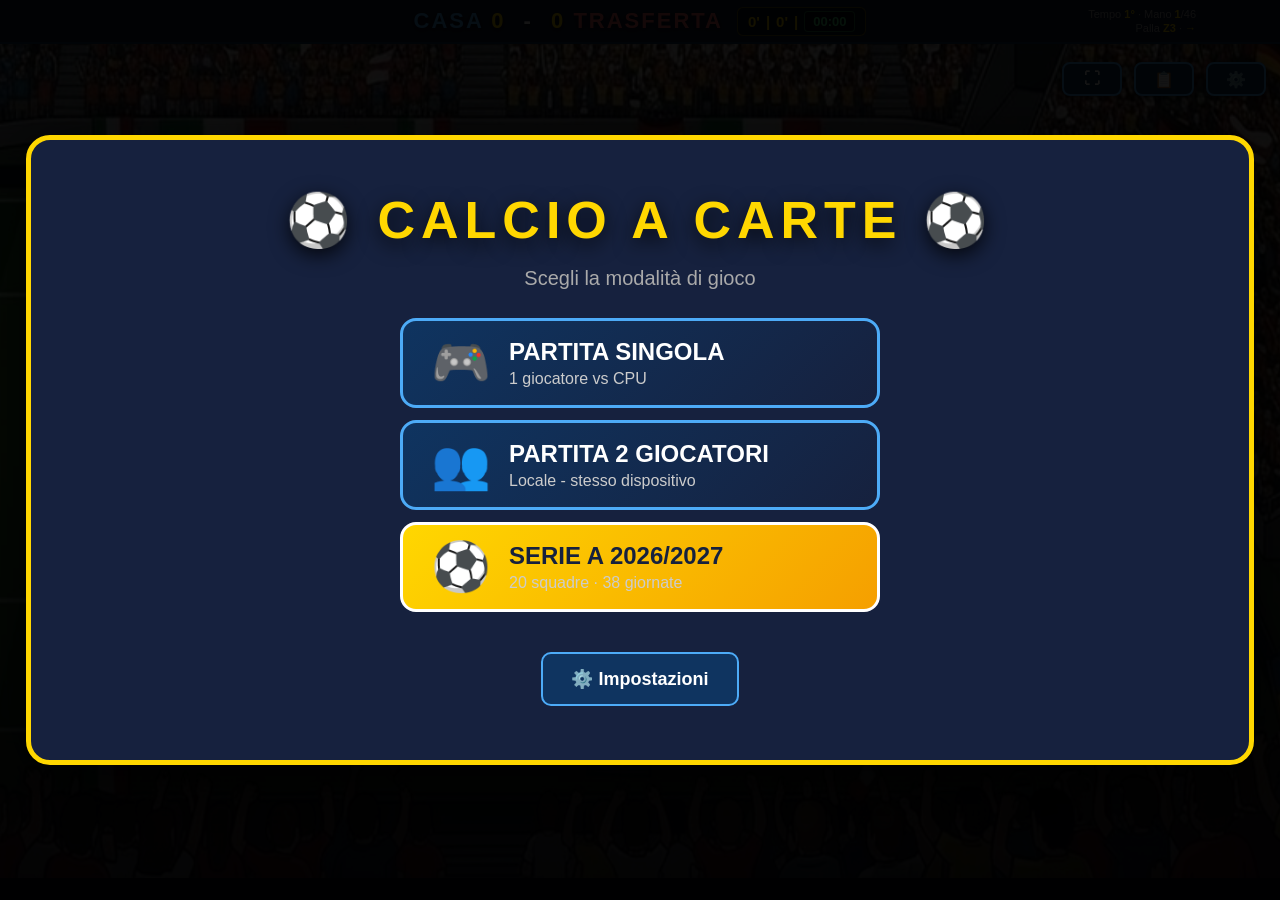
==== commit 4100c8d6: "Add files via upload" ====
--- a/index.html
+++ b/index.html
@@ -959,7 +959,7 @@
     '<h3>🃏 Contrasto</h3><p>Il possessore gioca per primo: la sua carta è il <strong>seme guida</strong>. Il difensore risponde col seme (se ce l\'ha). Chi gioca fuori seme quando poteva rispondere commette fallo. 3 falli = 🟨, 6 falli = 🟥.</p>' +
     '<h3>⚽ Avanzamento</h3><p>Chi vince avanza di 1 zona. Se rubi palla (vinci in difesa), la squadra rubante avanza. In Z1 o Z5 si tira in porta.</p>' +
     '<h3>🥅 Tiro e Rigore</h3><p>Attaccante 1d9. Portiere 1d4 (4 settori). Se il settore copre la casella → parata. <strong>Se il difensore commette fallo, l\'attaccante va direttamente a tirare un rigore</strong> (salta l\'avanzamento).</p>' +
-    '<h3>⚡ Stamina e Cartellini</h3><p>Ogni contrasto vinto costa 1 punto stamina. A 0 stamina o se espulso, il giocatore gioca la coppia con una carta in meno.</p>' +
+    '<h3>⚡ Stamina e Cartellini</h3><p>Ogni contrasto vinto costa 1 punto stamina. A 0 stamina o se espulso, il giocatore gioca la coppia con una carta in meno. Chi commette fallo subisce una penalità di -1 stamina.</p>' +
     '</div><button class="primario" onclick="mostraMenuPrincipale()" style="margin-top:24px">← Chiudi</button>';
 }
 function cambiaVolume(tipo, valore) {
@@ -1585,6 +1585,7 @@
 function applicaFallo(sq, gF) {
   if (!gF || gF.espulso) return;
   gF.falli++; stato.statistiche[sq].falli++;
+  gF.stamina = Math.max(0, gF.stamina - 1); // Penalità fallo
   suonaFischietto('fallo');
   log('🟨 Fallo di ' + gF.nome + ' (' + gF.falli + ')', 'parata');
   if (gF.falli === 3) {
@@ -2093,7 +2094,8 @@
     stato.invertiCoppie = !stato.invertiCoppie;
     stato.direzioneAttaccoTU = -stato.direzioneAttaccoTU;
     log('⏸️ FINE PRIMO TEMPO. Risultato: ' + stato.punteggio.tu + '-' + stato.punteggio.cpu, 'goal');
-    ['tu','cpu'].forEach(function(sq) { for (var i=0;i<stato.giocatori[sq].length;i++) { stato.giocatori[sq][i].stamina = stato.giocatori[sq][i].staminaMax; stato.giocatori[sq][i].falli = 0; stato.giocatori[sq][i].ammonito = false; } });
+    // Aumenta stamina di 3 invece di resettare a 10
+    ['tu','cpu'].forEach(function(sq) { for (var i=0;i<stato.giocatori[sq].length;i++) { stato.giocatori[sq][i].stamina = Math.min(stato.giocatori[sq][i].staminaMax, stato.giocatori[sq][i].stamina + 3); stato.giocatori[sq][i].falli = 0; stato.giocatori[sq][i].ammonito = false; } });
     riempiMano('tu'); riempiMano('cpu'); renderHeader(); salvaPartita();
     mostraFinestraFineTempo(function() { if (stato.partitaFinita) return; var chiBatte = stato.monetaVinta === 'tu' ? 'cpu' : 'tu'; eseguiCalcioIniziale(chiBatte); });
   } else finePartita();
@@ -2108,8 +2110,14 @@
   suonaFischietto('fine-partita'); fermaSottofondo(); salvaAmmonizioniInLocalStorage();
   nascondiEntrambiBanner(); chiudiBonusChoice();
   if (timerPartita) { clearInterval(timerPartita); timerPartita = null; }
-  if (TORNEO_MODE === 'seriea') { salvaRisultatoTorneo(); return; }
   
+  // Se è una partita di torneo, salva il risultato e ricarica il campionato
+  if (TORNEO_MODE === 'seriea') {
+    salvaRisultatoTorneo();
+    return; 
+  }
+
+  // Altrimenti mostra il report normale
   var msg = stato.punteggio.tu > stato.punteggio.cpu ? '🏆 HAI VINTO!' : stato.punteggio.cpu > stato.punteggio.tu ? '😢 CPU vince' : '🤝 Pareggio';
   var marcatoriTU = stato.statistiche.tu.marcatori.map(function(m){ return m.nome + ' (' + m.minuto + '\')'; }).join(', ') || 'Nessuno';
   var marcatoriCPU = stato.statistiche.cpu.marcatori.map(function(m){ return m.nome + ' (' + m.minuto + '\')'; }).join(', ') || 'Nessuno';
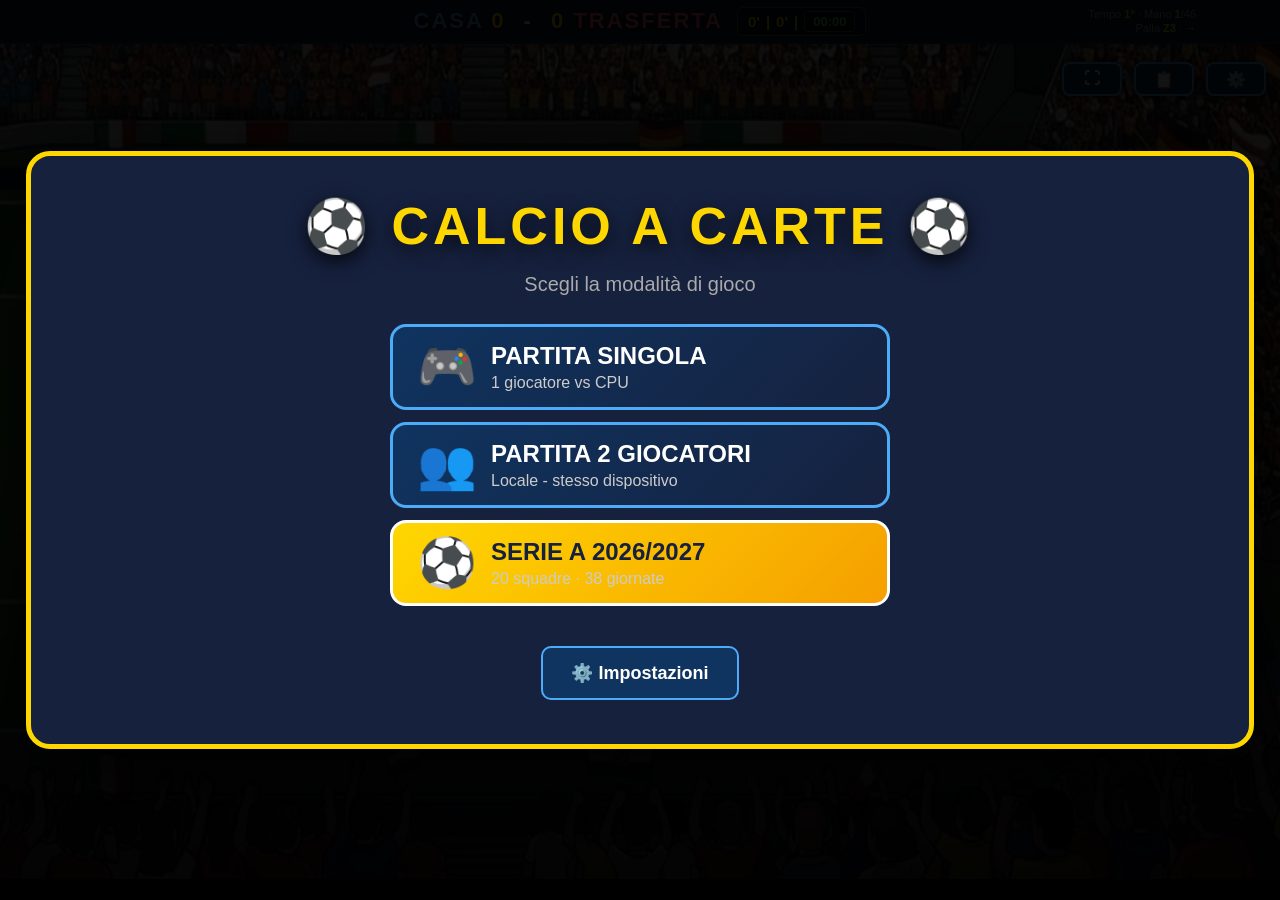
==== commit a74bae42: "Add files via upload" ====
--- a/index.html
+++ b/index.html
@@ -2,7 +2,7 @@
 <html lang="it">
 <head>
 <meta charset="UTF-8">
-<meta name="viewport" content="width=device-width, initial-scale=1.0, maximum-scale=1.0, user-scalable=no, viewport-fit=cover">
+<meta name="viewport" content="width=device-width, initial-scale=1.0, maximum-scale=1.0, user-scalable=no, viewport-fit=cover, shrink-to-fit=no">
 <meta name="apple-mobile-web-app-capable" content="yes">
 <meta name="mobile-web-app-capable" content="yes">
 <meta name="apple-mobile-web-app-status-bar-style" content="black-translucent">
@@ -10,284 +10,7 @@
 <title>Calcio a Carte</title>
 <link rel="icon" href="data:image/svg+xml,<svg xmlns='http://www.w3.org/2000/svg' viewBox='0 0 100 100'><text y='.9em' font-size='90'>⚽</text></svg>">
 <link rel="manifest" href="manifest.json">
-<style>
-  * { box-sizing: border-box; margin: 0; padding: 0; -webkit-tap-highlight-color: transparent; }
-  html, body { height: 100%; width: 100%; font-family: 'Segoe UI', Tahoma, sans-serif; background: #0a0a15; color: #eee; overflow: hidden; user-select: none; overscroll-behavior: none; touch-action: manipulation; }
-  body { display: flex; justify-content: center; align-items: flex-start; }
-  body:fullscreen, body:-webkit-full-screen { background: #000; }
-  .app:fullscreen, .app:-webkit-full-screen { max-width: none; }
-  .app { display: flex; flex-direction: column; height: 100vh; height: 100dvh; position: relative; width: 100%; max-width: 100vw; }
-  .stadio-sfondo { position: absolute; inset: 0; background: url('Stadio.jpg') center/cover no-repeat; z-index: 0; pointer-events: none; }
-  .stadio-sfondo::after { content: ''; position: absolute; inset: 0; background: linear-gradient(180deg, rgba(10,10,21,0.55) 0%, rgba(10,10,21,0.15) 30%, rgba(10,10,21,0.15) 70%, rgba(10,10,21,0.75) 100%); }
-  .avviso-ruota { display: none; position: fixed; inset: 0; background: linear-gradient(135deg, #0a0a15, #16213e); z-index: 9999; flex-direction: column; align-items: center; justify-content: center; text-align: center; padding: 30px; color: #fff; }
-  .avviso-ruota .icona-ruota { font-size: 80px; margin-bottom: 20px; animation: ruotaAnim 2s infinite ease-in-out; }
-  @keyframes ruotaAnim { 0%, 100% { transform: rotate(0deg); } 50% { transform: rotate(90deg); } }
-  .avviso-ruota h2 { color: #ffd700; font-size: 24px; margin-bottom: 12px; letter-spacing: 2px; }
-  .avviso-ruota p { color: #aaa; font-size: 14px; max-width: 300px; line-height: 1.5; }
-  @media (orientation: portrait) { .avviso-ruota { display: flex; } .app { display: none; } }
-  .topbar { display: flex; justify-content: center; align-items: center; padding: 6px 14px; background: rgba(22,33,62,0.85); backdrop-filter: blur(8px); border-bottom: 2px solid #0f3460; flex-shrink: 0; position: relative; z-index: 10; min-height: 44px; }
-  .risultato-wrapper { display: flex; align-items: center; gap: 14px; }
-  .risultato { font-size: 22px; font-weight: bold; color: #ffd700; text-shadow: 0 2px 6px rgba(0,0,0,0.8); letter-spacing: 2px; }
-  .risultato .casa { color: #4dabf7; } .risultato .trasferta { color: #ff6b6b; } .risultato .sep { color: #fff; margin: 0 10px; }
-  .minuto { font-size: 15px; font-weight: bold; color: #ffd700; background: rgba(0,0,0,0.5); padding: 3px 10px; border-radius: 6px; border: 1px solid rgba(255,215,0,0.4); min-width: 90px; text-align: center; display: flex; gap: 6px; align-items: center; justify-content: center;}
-  .timer { font-size: 13px; font-weight: bold; color: #4ade80; background: rgba(0,0,0,0.5); padding: 2px 8px; border-radius: 4px; border: 1px solid rgba(74,222,128,0.5); min-width: 50px; text-align: center; }
-  .info-top { position: absolute; right: 84px; top: 50%; transform: translateY(-50%); font-size: 11px; text-align: right; line-height: 1.3; color: #aaa; }
-  .info-top span { color: #ffd700; font-weight: bold; }
-  .topbar-buttons { position: fixed; top: 58px; right: 10px; z-index: 600; display: flex; gap: 4px; }
-  .btn-icona { width: 34px; height: 34px; background: #0f3460; color: #fff; border: 2px solid #4dabf7; border-radius: 8px; font-size: 16px; cursor: pointer; display: flex; align-items: center; justify-content: center; box-shadow: 0 2px 8px rgba(0,0,0,0.6); }
-  .btn-icona:hover:not(:disabled) { background: #4dabf7; color: #0f3460; }
-  .area-gioco { position: relative; flex: 1; z-index: 5; overflow: hidden; }
-  .scena-wrapper { position: absolute; inset: 0; display: flex; align-items: center; justify-content: center; overflow: hidden; z-index: 6; }
-  .scena { position: relative; width: 1600px; height: 900px; transform-origin: 0 0 !important; flex-shrink: 0; pointer-events: none; will-change: transform; }
-  .scena > * { pointer-events: auto; }
-  .coppia-render { position: absolute; transform: translate(-50%, -50%); z-index: 10; pointer-events: none; }
-  .pedina-wrapper { display: flex; flex-direction: column; align-items: center; pointer-events: none; }
-  .nome-giocatore { font-size: 10px; font-weight: 900; color: #fff; text-shadow: 0 1px 3px #000, 0 0 4px #000, 0 0 2px #000; background: rgba(0,0,0,0.8); padding: 2px 6px; border-radius: 3px; border: 1px solid rgba(255,255,255,0.3); white-space: nowrap; text-align: center; letter-spacing: 0.3px; pointer-events: none; }
-  .pedina-wrapper.tu .nome-giocatore { color: #4dabf7; }
-  .pedina-wrapper.cpu .nome-giocatore { color: #ff6b6b; }
-  .info-sotto { display: flex; flex-direction: row; gap: 3px; font-size: 10px; line-height: 1; color: #fff; text-shadow: 0 1px 3px #000; pointer-events: none; font-weight: 900; font-family: 'Courier New', monospace; background: rgba(0,0,0,0.75); padding: 1px 4px; border-radius: 3px; border: 1px solid rgba(255,255,255,0.25); white-space: nowrap; margin-top: 17px; position: relative; }
-  .info-sotto .stamina-txt { color: #4ade80; font-size: 10px; } .info-sotto .stamina-txt.medio { color: #fbbf24; } .info-sotto .stamina-txt.basso { color: #ef4444; }
-  .info-sotto .falli-txt { color: #ff8a8a; font-size: 10px; font-weight: 900; } .info-sotto .falli-txt.zero { color: #555; font-size: 9px; } .info-sotto .cartellini { font-size: 10px; line-height: 1; }
-  .info-sotto.ammonito-info { border-color: #ffd700; box-shadow: 0 0 5px rgba(255,215,0,0.6); } .info-sotto.espulso-info { border-color: #ff0000; box-shadow: 0 0 5px rgba(255,0,0,0.6); }
-  .info-sotto .stamina-bar { position: absolute; bottom: -4px; left: 0; width: 100%; height: 2px; background: rgba(0,0,0,0.6); border-radius: 2px; overflow: hidden; }
-  .info-sotto .stamina-fill { height: 100%; background: #4ade80; transition: width 0.3s; } .info-sotto .stamina-fill.medio { background: #fbbf24; } .info-sotto .stamina-fill.basso { background: #ef4444; }
-  .pedina { position: relative; width: 34px; height: 44px; display: flex; align-items: center; justify-content: center; filter: drop-shadow(0 4px 6px rgba(0,0,0,0.85)); }
-  .pedina.cpu svg { transform: scaleX(-1); }
-  .pedina.stanco { filter: grayscale(0.6) brightness(0.7) drop-shadow(0 4px 6px rgba(0,0,0,0.85)); }
-  .pedina.esaurito { filter: grayscale(0.9) brightness(0.35) drop-shadow(0 4px 6px rgba(0,0,0,0.85)); }
-  .pedina.ammonito { box-shadow: 0 0 0 2px #ffd700; border-radius: 4px; }
-  .pedina.espulso { filter: grayscale(1) brightness(0.4) !important; opacity: 0.5; }
-  .palla-centro { position: absolute; width: 18px; height: 18px; z-index: 12; pointer-events: none; transform: translate(-50%, -50%); filter: drop-shadow(0 2px 3px rgba(0,0,0,0.7)); }
-  .palla-centro svg { width: 100%; height: 100%; display: block; }
-  .palla-volante { position: absolute; z-index: 15; width: 18px; height: 18px; display: none; pointer-events: none; transform: translate(-50%, -50%); }
-  .palla-volante.attiva { display: block; }
-  .palla-volante .palla-inner { width: 100%; height: 100%; transform-origin: 50% 50%; will-change: transform; filter: drop-shadow(0 3px 4px rgba(0,0,0,0.6)); }
-  .palla-volante svg { width: 100%; height: 100%; display: block; }
-  .evidenzia-coppia { position: absolute; width: 65px; height: 22px; border-radius: 50%; background: radial-gradient(ellipse at center, rgba(255,215,0,0.55) 0%, rgba(255,215,0,0.2) 55%, rgba(255,215,0,0) 85%); border: 2px solid rgba(255,215,0,0.9); box-shadow: 0 0 15px rgba(255,215,0,0.8), inset 0 0 8px rgba(255,215,0,0.4); pointer-events: none; transform: translate(-50%, -50%); z-index: 3; animation: pulseEllisse 1.5s infinite; }
-  @keyframes pulseEllisse { 0%, 100% { box-shadow: 0 0 15px rgba(255,215,0,0.8), inset 0 0 8px rgba(255,215,0,0.4); border-color: rgba(255,215,0,0.9); } 50% { box-shadow: 0 0 25px rgba(255,215,0,1), inset 0 0 15px rgba(255,215,0,0.6); border-color: rgba(255,215,0,1); } }
-  @keyframes calciaGamba { 0% { transform: rotate(0deg); } 20% { transform: rotate(-45deg); } 45% { transform: rotate(-110deg); } 65% { transform: rotate(50deg); } 85% { transform: rotate(20deg); } 100% { transform: rotate(0deg); } }
-  @keyframes calciaBusto { 0% { transform: rotate(0deg) translateY(0); } 30% { transform: rotate(-8deg) translateY(-2px); } 55% { transform: rotate(12deg) translateY(2px); } 100% { transform: rotate(0deg) translateY(0); } }
-  @keyframes calciaBraccio { 0% { transform: rotate(0deg); } 40% { transform: rotate(-55deg); } 70% { transform: rotate(-30deg); } 100% { transform: rotate(0deg); } }
-  @keyframes calciaBraccioDx { 0% { transform: rotate(0deg); } 40% { transform: rotate(35deg); } 100% { transform: rotate(0deg); } }
-  .pedina.pg-in-calcio .pg-gamba-dx { animation: calciaGamba 0.7s cubic-bezier(0.34,1.2,0.64,1) forwards; transform-origin: 30px 72px; transform-box: view-box; }
-  .pedina.pg-in-calcio .pg-busto { animation: calciaBusto 0.7s cubic-bezier(0.34,1.2,0.64,1) forwards; transform-origin: 25px 60px; transform-box: view-box; }
-  .pedina.pg-in-calcio .pg-braccio-sx { animation: calciaBraccio 0.7s ease-out forwards; transform-origin: 16px 40px; transform-box: view-box; }
-  .pedina.pg-in-calcio .pg-braccio-dx { animation: calciaBraccioDx 0.7s ease-out forwards; transform-origin: 34px 40px; transform-box: view-box; }
-  .pedina.pg-in-tackle-dx { animation: tackleContainerDx 1.1s cubic-bezier(0.4, 0.0, 0.6, 1.0) forwards; z-index: 25; }
-  .pedina.pg-in-tackle-sx { animation: tackleContainerSx 1.1s cubic-bezier(0.4, 0.0, 0.6, 1.0) forwards; z-index: 25; }
-  @keyframes tackleContainerDx { 0% { transform: translate(0, 0) scaleY(1); } 25% { transform: translate(6px, -4px) scaleY(1); } 55% { transform: translate(22px, 8px) scaleY(0.82); } 78% { transform: translate(24px, 8px) scaleY(0.82); } 100% { transform: translate(0, 0) scaleY(1); } }
-  @keyframes tackleContainerSx { 0% { transform: translate(0, 0) scaleY(1); } 25% { transform: translate(-6px, -4px) scaleY(1); } 55% { transform: translate(-22px, 8px) scaleY(0.82); } 78% { transform: translate(-24px, 8px) scaleY(0.82); } 100% { transform: translate(0, 0) scaleY(1); } }
-  .flash-vincitore { position: absolute; inset: 0; z-index: 55; pointer-events: none; opacity: 0; }
-  .flash-vincitore.tu { background: radial-gradient(circle, rgba(77,171,247,0.7), transparent 70%); }
-  .flash-vincitore.cpu { background: radial-gradient(circle, rgba(255,107,107,0.7), transparent 70%); }
-  .flash-vincitore.attivo { animation: flash 0.5s ease-out; }
-  @keyframes flash { 0% { opacity: 0.95; } 100% { opacity: 0; } }
-  .banner-top { position: fixed; top: 44px; left: 0; right: 0; height: 33vh; background: rgba(10,15,30,0.96); border-bottom: 2px solid rgba(255,215,0,0.5); padding: 6px 14px; display: flex; flex-direction: column; align-items: center; gap: 4px; z-index: 400; box-shadow: 0 4px 20px rgba(0,0,0,0.7); transition: opacity 0.35s ease, transform 0.35s ease; overflow: hidden; }
-  .banner-top.nascosto { opacity: 0; pointer-events: none; transform: translateY(-20px); }
-  .banner-top .info-mano { display: flex; align-items: center; gap: 14px; font-size: 13px; flex-wrap: nowrap; }
-  .banner-top .info-mano .titolo { font-size: 15px; color: #ffd700; font-weight: bold; text-transform: uppercase; letter-spacing: 1.5px; }
-  .banner-top .info-mano .turno-label { font-size: 13px; color: #aaa; font-weight: bold; }
-  .banner-top .riga-alta { display: flex; align-items: center; justify-content: center; gap: 18px; flex-wrap: nowrap; height: 100%; }
-  .pila-bonus-wrapper { flex-shrink: 0; } .pila-bonus { position: relative; width: 76px; height: 110px; }
-  .pila-bonus .pila-titolo { position: absolute; top: -16px; left: 50%; transform: translateX(-50%); font-size: 10px; color: #ffd700; font-weight: 900; white-space: nowrap; text-shadow: 0 1px 3px #000; letter-spacing: 1px; }
-  .pila-bonus .pila-carte { position: relative; width: 100%; height: 100%; }
-  .pila-bonus .pila-carta { position: absolute; width: 76px; height: 110px; border-radius: 8px; box-shadow: 0 3px 6px rgba(0,0,0,0.5); }
-  .pila-bonus .pila-carta.bonus { background: linear-gradient(135deg, #fbbf24, #d97706); border: 2px solid #fff; }
-  .pila-bonus .pila-carta.bonus::after { content: '★'; color: #fff; font-size: 46px; display: flex; align-items: center; justify-content: center; height: 100%; text-shadow: 0 2px 4px rgba(0,0,0,0.6); }
-  .pila { position: relative; width: 76px; height: 110px; }
-  .pila-titolo { position: absolute; top: -16px; left: 50%; transform: translateX(-50%); font-size: 10px; color: #ffd700; font-weight: 900; white-space: nowrap; text-shadow: 0 1px 3px #000; letter-spacing: 1px; }
-  .pila-carte { position: relative; width: 100%; height: 100%; }
-  .pila-carta { position: absolute; width: 76px; height: 110px; border-radius: 8px; box-shadow: 0 3px 6px rgba(0,0,0,0.5); }
-  .pila-carta.dietro { background: linear-gradient(135deg, #4dabf7, #2563eb); border: 2px solid #fff; }
-  .pila-carta.dietro::after { content: '🂠'; color: #fff; font-size: 46px; display: flex; align-items: center; justify-content: center; height: 100%; }
-  .pila-carta.scarto { background: linear-gradient(135deg, #f59f00, #b45309); border: 2px solid #fff; }
-  .pila-carta.scarto::after { content: '🗑'; color: #fff; font-size: 38px; display: flex; align-items: center; justify-content: center; height: 100%; }
-  .pila-count { position: absolute; top: 50%; left: 50%; transform: translate(-50%, -50%); font-size: 22px; color: #fff; font-weight: 900; white-space: nowrap; background: rgba(0,0,0,0.85); padding: 4px 12px; border-radius: 8px; border: 2px solid #ffd700; box-shadow: 0 0 8px rgba(0,0,0,0.8); text-shadow: 0 2px 3px #000; font-family: 'Courier New', monospace; }
-  .pila-count.mazzo { border-color: #4dabf7; color: #4dabf7; } .pila-count.scarto { border-color: #f59f00; color: #ffb84d; } .pila-count.bonus { border-color: #fbbf24; color: #fbbf24; }
-  .bonus-cpu-slots { display: flex; gap: 6px; align-items: center; flex-shrink: 0; padding: 4px 10px; background: rgba(255,107,107,0.08); border: 1px solid rgba(255,107,107,0.4); border-radius: 8px; }
-  .bonus-cpu-slots .bonus-cpu-label { font-size: 11px; color: #ff6b6b; font-weight: 900; text-transform: uppercase; letter-spacing: 1px; margin-right: 4px; }
-  .bonus-cpu-slot { width: 50px; height: 72px; border: 2px dashed rgba(255,107,107,0.4); border-radius: 6px; display: flex; align-items: center; justify-content: center; background: rgba(0,0,0,0.3); font-size: 24px; position: relative; }
-  .bonus-cpu-slot.pieno { border-style: solid; border-color: #ff6b6b; background: linear-gradient(135deg, #7f1d1d, #b91c1c); box-shadow: 0 0 10px rgba(255,107,107,0.6); }
-  .bonus-tu-wrapper { display: flex; flex-direction: column; align-items: center; gap: 2px; background: rgba(0,0,0,0.35); border-radius: 10px; padding: 4px 8px; flex-shrink: 0; }
-  .bonus-tu-wrapper .bonus-label { font-size: 10px; font-weight: bold; color: #ffd700; text-transform: uppercase; letter-spacing: 1px; }
-  .bonus-slots { display: flex; gap: 6px; align-items: center; }
-  .bonus-slot { width: 50px; height: 72px; border: 2px dashed rgba(255,215,0,0.4); border-radius: 6px; display: flex; align-items: center; justify-content: center; background: rgba(0,0,0,0.3); position: relative; transition: all 0.3s; font-size: 24px; }
-  .bonus-slot.pieno { border-style: solid; border-color: #ffd700; box-shadow: 0 0 10px rgba(255,215,0,0.6); }
-  .bonus-slot .bonus-carta { width: 100%; height: 100%; border-radius: 5px; display: flex; align-items: center; justify-content: center; font-size: 26px; position: relative; overflow: hidden; color: #fff; }
-  .bonus-slot .bonus-carta.contrasto-sicuro { background: linear-gradient(135deg, #1e3a8a, #3b82f6); border: 1px solid #fbbf24; }
-  .bonus-slot .bonus-carta.parata-super { background: linear-gradient(135deg, #7c2d12, #ea580c); border: 1px solid #fed7aa; }
-  .bonus-slot .bonus-carta.gol-super { background: linear-gradient(135deg, #14532d, #22c55e); border: 1px solid #bbf7d0; }
-  .bonus-slot .bonus-carta.passaggio-lungo { background: linear-gradient(135deg, #581c87, #a855f7); border: 1px solid #e9d5ff; }
-  .bonus-slot .bonus-carta.tiro-fuori-area { background: linear-gradient(135deg, #92400e, #f59e0b); border: 1px solid #fde68a; }
-  .carte-overlay { position: fixed; top: calc(44px + 33vh); left: 0; right: 0; bottom: 0; display: flex; flex-direction: column; align-items: center; justify-content: center; z-index: 450; background: #0a0a15; border-top: 2px solid rgba(255,215,0,0.5); padding: 10px 14px; opacity: 0; pointer-events: none; transition: opacity 0.35s; }
-  .carte-overlay.attivo { opacity: 1; pointer-events: auto; }
-  .carte-overlay-inner { background: rgba(10,15,30,0.95); border: 3px solid #ffd700; border-radius: 18px; padding: 16px 24px 18px; box-shadow: 0 12px 48px rgba(0,0,0,0.9); display: flex; flex-direction: column; align-items: center; gap: 12px; width: 96%; max-width: 1400px; margin: 0 auto; height: 100%; max-height: 100%; overflow-y: auto; justify-content: center; }
-  .carte-overlay-titolo { font-size: 20px; color: #ffd700; font-weight: 900; text-transform: uppercase; letter-spacing: 3px; text-align: center; }
-  .carte-overlay-sottotitolo { font-size: 15px; color: #aaa; text-align: center; margin-top: -6px; }
-  .carte-overlay-riga { display: flex; align-items: center; gap: 26px; flex-wrap: nowrap; justify-content: center; }
-  .carte-overlay-carte { display: flex; gap: 14px; flex-wrap: nowrap; justify-content: center; }
-  .seme-carta-wrapper { display: flex; flex-direction: column; align-items: center; gap: 6px; flex-shrink: 0; }
-  .seme-carta-wrapper .seme-carta-label { font-size: 14px; color: #ffd700; font-weight: 900; text-transform: uppercase; letter-spacing: 3px; text-shadow: 0 1px 3px #000; }
-  .seme-carta-wrapper .seme-carta-label.cpu-label { color: #ff6b6b; }
-  .seme-carta { width: 180px; height: 260px; background: linear-gradient(135deg, #fff9c4, #ffe066); border: 5px solid #ffd700; border-radius: 14px; display: flex; align-items: center; justify-content: center; box-shadow: 0 0 30px rgba(255,215,0,0.9), 0 0 60px rgba(255,215,0,0.5), inset 0 0 24px rgba(255,215,0,0.3); position: relative; animation: pulseSeme 2s infinite; }
-  @keyframes pulseSeme { 0%, 100% { box-shadow: 0 0 30px rgba(255,215,0,0.9), 0 0 60px rgba(255,215,0,0.5), inset 0 0 24px rgba(255,215,0,0.3); } 50% { box-shadow: 0 0 40px rgba(255,215,0,1), 0 0 80px rgba(255,215,0,0.7), inset 0 0 34px rgba(255,215,0,0.5); } }
-  .seme-carta .seme-emoji { font-size: 120px; line-height: 1; filter: drop-shadow(0 4px 8px rgba(0,0,0,0.5)); }
-  .cpu-card-slot { width: 180px; height: 260px; border-radius: 14px; display: flex; align-items: center; justify-content: center; }
-  .cpu-card-slot .carta { width: 100%; height: 100%; box-shadow: 0 0 30px rgba(255,107,107,0.9), 0 0 60px rgba(255,107,107,0.5); border: 5px solid #ff6b6b; border-radius: 14px; padding: 14px 18px; }
-  .cpu-card-slot .carta .valore-alto { font-size: 52px; color: #ff6b6b; } .cpu-card-slot .carta .valore-basso { font-size: 52px; color: #ff6b6b; } .cpu-card-slot .carta .seme-centro { font-size: 132px; }
-  .carte-overlay .carta { width: 180px; height: 260px; }
-  .carte-overlay .carta .valore-alto { font-size: 44px; } .carte-overlay .carta .seme-centro { font-size: 108px; } .carte-overlay .carta .valore-basso { font-size: 44px; }
-  .carte-overlay-azioni { display: flex; gap: 14px; flex-wrap: wrap; justify-content: center; margin-top: 8px; }
-  .carta { background: #fff; color: #222; border-radius: 12px; display: flex; flex-direction: column; align-items: center; justify-content: space-between; padding: 10px 12px; cursor: pointer; border: 3px solid transparent; box-shadow: 0 4px 10px rgba(0,0,0,0.5); transition: transform 0.15s, box-shadow 0.15s, border-color 0.15s; position: relative; }
-  .carta:hover { transform: translateY(-6px); }
-  .carta .valore-alto { font-weight: 900; align-self: flex-start; font-family: 'Georgia', serif; } .carta .seme-centro { line-height: 1; } .carta .valore-basso { font-weight: 900; align-self: flex-end; transform: rotate(180deg); font-family: 'Georgia', serif; }
-  .carta.selezionata { border-color: #ffd700; background: #fff9c4; transform: translateY(-12px); box-shadow: 0 0 30px #ffd700; }
-  .carta.seme-guidatore { box-shadow: 0 0 15px rgba(255,215,0,0.9); }
-  .carta.disabilitata { opacity: 0.3; cursor: not-allowed; filter: grayscale(0.8); }
-  .info-carte { display: flex; gap: 20px; font-size: 14px; color: #aaa; background: rgba(0,0,0,0.4); padding: 6px 16px; border-radius: 6px; border: 1px solid rgba(255,215,0,0.3); font-weight: bold; }
-  .info-carte strong { color: #ffd700; }
-  button { background: #0f3460; color: #fff; border: 2px solid #4dabf7; padding: 14px 28px; border-radius: 10px; font-size: 18px; font-weight: bold; cursor: pointer; margin: 4px; }
-  button:hover:not(:disabled) { background: #4dabf7; color: #16213e; }
-  button:disabled { opacity: 0.4; cursor: not-allowed; }
-  button.primario { background: #ffd700; color: #16213e; border-color: #ffd700; }
-  button.primario:hover:not(:disabled) { background: #fff; }
-  button.bonus-btn { background: linear-gradient(135deg, #ffd700, #f59f00); color: #16213e; border-color: #fff; box-shadow: 0 0 14px rgba(255,215,0,0.6); animation: pulseBonus 1.5s infinite; }
-  @keyframes pulseBonus { 0%, 100% { box-shadow: 0 0 14px rgba(255,215,0,0.6); } 50% { box-shadow: 0 0 24px rgba(255,215,0,1); } }
-  .carte-overlay-azioni button { padding: 20px 48px; font-size: 24px; border-radius: 14px; }
-  
-  .tiro-overlay { position: fixed; inset: 0; background: linear-gradient(180deg, #0a1a2e 0%, #0a0a15 100%); z-index: 700; display: flex; flex-direction: column; padding: 12px; opacity: 0; transition: opacity 0.4s ease; overflow: hidden; }
-  .tiro-overlay.attiva { opacity: 1; }
-  .tiro-titolo { color: #ffd700; font-size: 28px; font-weight: 900; letter-spacing: 3px; text-align: center; margin-bottom: 6px; flex-shrink: 0; }
-  .tiro-layout { display: flex; flex: 1; gap: 16px; align-items: stretch; min-height: 0; }
-  .tiro-col-sx { width: 420px; flex-shrink: 0; display: flex; flex-direction: column; gap: 10px; background: rgba(0,0,0,0.5); border: 2px solid rgba(255,215,0,0.4); border-radius: 12px; padding: 16px; overflow-y: auto; }
-  .tiro-info { font-size: 20px; color: #ffd700; text-align: center; font-weight: bold; min-height: 48px; display: flex; align-items: center; justify-content: center; }
-  .tiro-dadi-info { display: flex; flex-direction: column; align-items: center; gap: 12px; font-family: 'Courier New', monospace; font-size: 20px; color: #fff; min-height: 140px; justify-content: center; }
-  .tiro-dadi-riga { display: flex; align-items: center; gap: 14px; }
-  .tiro-dado { display: inline-flex; align-items: center; justify-content: center; width: 70px; height: 70px; background: #fff; color: #16213e; border: 4px solid #333; border-radius: 12px; font-weight: 900; font-size: 36px; box-shadow: 0 3px 6px rgba(0,0,0,0.5); }
-  .tiro-dado.attaccante { background: #4dabf7; color: #fff; border-color: #fff; }
-  .tiro-dado.portiere { background: #ffd700; color: #16213e; border-color: #fff; }
-  .tiro-dado-label { font-size: 16px; color: #aaa; text-transform: uppercase; min-width: 140px; text-align: right; font-weight: bold; }
-  .tiro-bonus-container { display: flex; flex-direction: column; gap: 8px; justify-content: center; align-items: stretch; margin-top: auto; }
-  .tiro-col-dx { flex: 1; display: flex; align-items: center; justify-content: center; min-width: 0; }
-  .tiro-porta-wrapper { position: relative; width: 100%; max-height: 100%; aspect-ratio: 3 / 2; margin: 0 auto; --porta-left: 21.5%; --porta-top: 35%; --porta-width: 57%; --porta-height: 46%; }
-  .tiro-porta-sfondo { position: absolute; inset: 0; width: 100%; height: 100%; background: url('Porta.png') center/cover no-repeat; border-radius: 12px; }
-  .tiro-griglia { position: absolute; left: var(--porta-left); top: var(--porta-top); width: var(--porta-width); height: var(--porta-height); display: grid; grid-template-columns: 1fr 1fr 1fr; grid-template-rows: 1fr 1fr 1fr; gap: 0; pointer-events: none; z-index: 5; }
-  .tiro-casella { border: 1px solid rgba(255,215,0,0.25); display: flex; align-items: center; justify-content: center; position: relative; box-sizing: border-box; z-index: 1; }
-  .tiro-casella .numero-casella { position: absolute; top: 4px; left: 6px; font-size: 16px; color: rgba(255,215,0,0.7); font-weight: bold; }
-  .tiro-casella.colpita { background: rgba(255,215,0,0.4); border-color: #ffd700; }
-  
-  .tiro-settori-overlay { position: absolute; left: var(--porta-left); top: var(--porta-top); width: var(--porta-width); height: var(--porta-height); display: grid; grid-template-columns: 1fr 1fr 1fr; grid-template-rows: 1fr 1fr 1fr; gap: 0; pointer-events: none; z-index: 5; opacity: 0; transition: opacity 0.3s; }
-  .tiro-settori-overlay.attivo { opacity: 1; }
-  .tiro-settore { background: rgba(77,171,247,0.15); border: 1px solid rgba(77,171,247,0.8); border-radius: 4px; display: flex; align-items: center; justify-content: center; font-size: 40px; font-weight: 900; color: rgba(255,255,255,0.5); transition: all 0.3s; box-sizing: border-box; z-index: 2; }
-  .tiro-settore.evidenziato { background: rgba(255,215,0,0.85); border-color: #ffd700; color: #16213e; box-shadow: 0 0 20px rgba(255,215,0,0.9), inset 0 0 10px rgba(255,255,255,0.5); z-index: 10; }
-  .tiro-settore.scartato { background: rgba(0,0,0,0.5); border-color: rgba(100,100,100,0.5); color: rgba(100,100,100,0.5); }
-  
-  .tiro-portiere { position: absolute; width: calc(var(--porta-width) / 3); height: calc(var(--porta-height) * 2 / 3); left: calc(var(--porta-left) + var(--porta-width) / 2 - var(--porta-width) / 6); top: calc(var(--porta-top) + var(--porta-height) - var(--porta-height) * 2 / 3); transition: left 0.55s cubic-bezier(0.34,1.2,0.64,1), top 0.55s cubic-bezier(0.34,1.2,0.64,1); z-index: 30; pointer-events: none; }
-  .tiro-portiere svg { width: 100%; height: 100%; display: block; overflow: visible; }
-  .tiro-portiere .pg-corpo { transition: transform 0.55s cubic-bezier(0.34,1.2,0.64,1); }
-  .tiro-portiere .pg-braccio-sx, .tiro-portiere .pg-braccio-dx { transform-box: view-box; transition: transform 0.5s cubic-bezier(0.34,1.2,0.64,1); }
-  .tiro-portiere .pg-braccio-sx { transform-origin: 12px 20px; }
-  .tiro-portiere .pg-braccio-dx { transform-origin: 28px 20px; }
-  .tiro-portiere .pg-testa { transform-box: view-box; transition: transform 0.4s cubic-bezier(0.34,1.2,0.64,1); transform-origin: 20px 17px; }
-  .tiro-portiere.pg-braccia-alte .pg-braccio-sx { transform: rotate(-165deg) translateY(-2px); }
-  .tiro-portiere.pg-braccia-alte .pg-braccio-dx { transform: rotate(165deg) translateY(-2px); }
-  .tiro-portiere.pg-tuffo-sx .pg-corpo { transform: rotate(-25deg); }
-  .tiro-portiere.pg-tuffo-dx .pg-corpo { transform: rotate(25deg); }
-  .tiro-portiere.pg-tuffo-centro .pg-corpo { transform: translateY(-4%); }
-  .tiro-palla { position: absolute; width: 48px; height: 48px; background: radial-gradient(circle at 35% 35%, #ffe066, #f59f00); border-radius: 50%; border: 5px solid #b45309; z-index: 20; transition: left 0.7s ease-out, top 0.7s ease-out; transform: translate(-50%, -50%); box-shadow: 0 0 18px rgba(245, 158, 11, 0.55); }
-  .tiro-palla.iniziale { left: 50%; bottom: 2%; top: auto; width: 80px; height: 80px; }
-  .tiro-palla.rigore { left: 50%; bottom: 10%; top: auto; width: 60px; height: 60px; }
-  .tiro-esito { font-size: 64px; font-weight: 900; color: #ffd700; text-align: center; letter-spacing: 4px; min-height: 80px; margin-top: 6px; flex-shrink: 0; }
-  .tiro-esito.goal { color: #4ade80; } .tiro-esito.parata { color: #ef4444; } .tiro-esito.palo { color: #f59f00; } .tiro-esito.angolo { color: #4dabf7; } .tiro-esito.fuori { color: #666; }
-  
-  .bonus-choice-overlay { position: fixed; inset: 0; display: none; align-items: center; justify-content: center; z-index: 750; }
-  .bonus-choice-overlay.attivo { display: flex; }
-  .bonus-choice-overlay::before { content: ''; position: absolute; inset: 0; background: rgba(0,0,0,0.75); backdrop-filter: blur(4px); }
-  .bonus-choice-box { position: relative; background: linear-gradient(135deg, #16213e, #0a0a15); border: 5px solid #ffd700; border-radius: 26px; padding: 40px 50px; box-shadow: 0 0 60px rgba(255,215,0,0.6), 0 20px 60px rgba(0,0,0,0.9); text-align: center; max-width: 94%; animation: popIn 0.4s cubic-bezier(0.34,1.56,0.64,1); }
-  @keyframes popIn { 0% { transform: scale(0.7); opacity: 0; } 100% { transform: scale(1); opacity: 1; } }
-  .bonus-choice-titolo { font-size: 42px; font-weight: 900; color: #ffd700; letter-spacing: 4px; margin-bottom: 12px; text-transform: uppercase; }
-  .bonus-choice-sottotitolo { font-size: 22px; color: #ccc; margin-bottom: 30px; }
-  .bonus-choice-carta { display: inline-flex; flex-direction: column; align-items: center; justify-content: center; width: 220px; height: 300px; border-radius: 20px; margin: 0 auto 30px; font-size: 100px; color: #fff; box-shadow: 0 0 40px rgba(255,215,0,0.8), 0 12px 36px rgba(0,0,0,0.7); position: relative; overflow: hidden; }
-  .bonus-choice-carta .nome { font-size: 22px; text-transform: uppercase; font-weight: 900; position: absolute; bottom: 20px; letter-spacing: 1px; }
-  .bonus-choice-carta .icona-grande { font-size: 110px; }
-  .bonus-choice-carta.contrasto-sicuro { background: linear-gradient(135deg, #1e3a8a, #3b82f6); border: 4px solid #fbbf24; }
-  .bonus-choice-carta.parata-super { background: linear-gradient(135deg, #7c2d12, #ea580c); border: 4px solid #fed7aa; }
-  .bonus-choice-carta.gol-super { background: linear-gradient(135deg, #14532d, #22c55e); border: 4px solid #bbf7d0; }
-  .bonus-choice-carta.passaggio-lungo { background: linear-gradient(135deg, #581c87, #a855f7); border: 4px solid #e9d5ff; }
-  .bonus-choice-carta.tiro-fuori-area { background: linear-gradient(135deg, #92400e, #f59e0b); border: 4px solid #fde68a; }
-  .bonus-choice-azioni { display: flex; gap: 20px; justify-content: center; flex-wrap: wrap; }
-  .bonus-choice-azioni button { padding: 24px 44px; font-size: 26px; border-radius: 16px; }
-  .bonus-choice-timer { margin-top: 20px; font-size: 20px; color: #aaa; }
-  .goal-banner { position: fixed; inset: 0; display: flex; align-items: center; justify-content: center; z-index: 96; pointer-events: none; opacity: 0; transition: opacity 0.3s; }
-  .goal-banner.attivo { opacity: 1; }
-  .goal-banner.tu { background: radial-gradient(circle, rgba(77,171,247,0.85), rgba(0,0,0,0.95)); }
-  .goal-banner.cpu { background: radial-gradient(circle, rgba(255,107,107,0.85), rgba(0,0,0,0.95)); }
-  .goal-banner-text { font-size: 120px; font-weight: 900; color: #ffd700; text-shadow: 0 0 40px #ffd700, 0 0 80px #ffd700, 0 6px 12px #000; letter-spacing: 8px; font-family: 'Impact', 'Arial Black', sans-serif; }
-  .moneta-animazione { position: fixed; inset: 0; display: flex; align-items: center; justify-content: center; z-index: 800; background: rgba(0,0,0,0.85); }
-  .moneta-animazione.nascosta { display: none; }
-  .moneta-gira { width: 200px; height: 200px; border-radius: 50%; background: radial-gradient(circle at 30% 30%, #ffe066, #ffd700 40%, #b8860b 100%); border: 8px solid #8b6914; box-shadow: 0 0 60px rgba(255,215,0,0.9), inset 0 0 30px rgba(139,105,20,0.8); display: flex; align-items: center; justify-content: center; font-size: 100px; font-weight: 900; color: #4a3000; animation: monetaGira 2s cubic-bezier(0.4,0,0.2,1) forwards; }
-  @keyframes monetaGira { 0% { transform: rotateY(0deg) scale(1); } 50% { transform: rotateY(1440deg) scale(1.2); } 100% { transform: rotateY(2880deg) scale(1); } }
-  .moneta-testo { position: absolute; bottom: 20%; left: 50%; transform: translateX(-50%); font-size: 44px; color: #ffd700; font-weight: 900; letter-spacing: 4px; text-align: center; }
-  .bonus-banner { position: fixed; top: 80px; left: 50%; transform: translateX(-50%); z-index: 98; pointer-events: none; background: linear-gradient(135deg, #ffd700, #f59f00); color: #16213e; padding: 18px 36px; border-radius: 16px; font-weight: 900; font-size: 24px; border: 4px solid #fff; box-shadow: 0 6px 24px rgba(0,0,0,0.7); opacity: 0; transition: opacity 0.3s, transform 0.3s; text-align: center; }
-  .bonus-banner.attivo { opacity: 1; transform: translateX(-50%) translateY(0); }
-  .modale { position: fixed; inset: 0; background: rgba(0,0,0,0.92); display: flex; align-items: center; justify-content: center; z-index: 1000; }
-  .modale.nascosto { display: none; }
-  .modale-box { background: #16213e; border: 5px solid #ffd700; border-radius: 24px; padding: 40px 50px; max-width: 96%; width: 96%; max-height: 96vh; overflow-y: auto; text-align: center; box-shadow: 0 20px 80px rgba(0,0,0,0.9); }
-  .modale-box h2 { color: #ffd700; margin-bottom: 24px; font-size: 40px; letter-spacing: 2px; }
-  .modale-box p { font-size: 20px; }
-  .modale-box table { font-size: 18px; } .modale-box table th, .modale-box table td { padding: 8px 10px; }
-  .squadre-griglia { display: grid; grid-template-columns: repeat(auto-fill, minmax(160px, 1fr)); gap: 12px; margin: 24px 0; }
-  .squadra-btn { background: #0f3460; border: 3px solid #4dabf7; border-radius: 12px; padding: 14px; cursor: pointer; text-align: center; color: #fff; font-weight: bold; }
-  .squadra-btn.selezionata { background: #ffd700; color: #16213e; border-color: #ffd700; }
-  .squadra-btn .nome { font-size: 16px; margin-bottom: 6px; }
-  .squadra-btn .maglia { width: 64px; height: 84px; margin: 0 auto; } .squadra-btn .maglia svg { width: 100%; height: 100%; }
-  
-  .menu-principale { display: flex; flex-direction: column; align-items: center; gap: 12px; padding: 10px; height: 100%; justify-content: center; }
-  .menu-titolo { font-size: 52px; font-weight: 900; color: #ffd700; letter-spacing: 6px; margin-bottom: 4px; text-shadow: 0 6px 20px rgba(0,0,0,0.8); }
-  .menu-sottotitolo { font-size: 20px; color: #aaa; margin-bottom: 16px; }
-  .menu-btn { background: linear-gradient(135deg, #0f3460, #16213e); border: 3px solid #4dabf7; border-radius: 16px; padding: 14px 28px; min-width: 480px; cursor: pointer; color: #fff; font-weight: bold; display: flex; align-items: center; gap: 18px; transition: all 0.2s; }
-  .menu-btn:hover { background: linear-gradient(135deg, #4dabf7, #2563eb); border-color: #ffd700; transform: scale(1.02); }
-  .menu-btn .icona { font-size: 48px; }
-  .menu-btn .testo { display: flex; flex-direction: column; gap: 4px; text-align: left; }
-  .menu-btn .testo .titolo { font-size: 24px; }
-  .menu-btn .testo .descr { font-size: 16px; color: #ccc; font-weight: normal; }
-  .menu-btn.evidenza { background: linear-gradient(135deg, #ffd700, #f59f00); border-color: #fff; color: #16213e; }
-  
-  .banner-mano { position: fixed; inset: 0; display: flex; align-items: center; justify-content: center; z-index: 600; pointer-events: none; opacity: 0; transition: opacity 0.4s; }
-  .banner-mano.attivo { opacity: 1; }
-  .banner-mano.tu { background: radial-gradient(circle, rgba(77,171,247,0.9), rgba(0,0,0,0.95)); }
-  .banner-mano.cpu { background: radial-gradient(circle, rgba(255,107,107,0.9), rgba(0,0,0,0.95)); }
-  .banner-mano-box { background: rgba(10,10,21,0.97); border: 10px solid #ffd700; border-radius: 40px; padding: 60px 90px; text-align: center; max-width: 96%; max-height: 94vh; overflow-y: auto; }
-  .banner-mano.tu .banner-mano-box { border-color: #4dabf7; } .banner-mano.cpu .banner-mano-box { border-color: #ff6b6b; }
-  .banner-mano-vincitore { font-size: 88px; font-weight: 900; letter-spacing: 8px; margin-bottom: 40px; text-transform: uppercase; }
-  .banner-mano.tu .banner-mano-vincitore { color: #4dabf7; } .banner-mano.cpu .banner-mano-vincitore { color: #ff6b6b; }
-  .banner-mano-carte { display: flex; justify-content: center; align-items: center; gap: 50px; margin-top: 30px; }
-  .banner-mano-carta { display: flex; flex-direction: column; align-items: center; gap: 16px; }
-  .banner-mano-carta .chi { font-size: 28px; font-weight: bold; text-transform: uppercase; color: #aaa; }
-  .banner-mano-carta.casa .chi { color: #4dabf7; } .banner-mano-carta.trasferta .chi { color: #ff6b6b; } .banner-mano-carta.seme-centrale .chi { color: #ffd700; }
-  .banner-mano-carta .carta { width: 220px; height: 308px; }
-  .banner-mano-carta .carta .seme-centro { font-size: 132px; }
-  .banner-mano-carta .carta .valore-alto, .banner-mano-carta .carta .valore-basso { font-size: 56px; }
-  .banner-mano-carta.seme-centrale .carta { background: rgba(255,215,0,0.15); border: 6px solid #ffd700; box-shadow: 0 0 40px rgba(255,215,0,0.7); display: flex; align-items: center; justify-content: center; }
-  .banner-mano-carta.seme-centrale .carta .seme-centro { font-size: 152px; }
-  .banner-mano-vs { font-size: 60px; color: #ffd700; font-weight: 900; margin: 0 12px; }
-  .banner-mano-seme { margin-top: 36px; font-size: 36px; color: #ffd700; text-transform: uppercase; font-weight: bold; }
-  .banner-mano-motivo { margin-top: 20px; font-size: 28px; color: #ccc; }
-  .nascosto { display: none !important; }
-  .impostazioni-grid { display: flex; flex-direction: column; gap: 18px; padding: 10px 0; }
-  .impostazioni-grid button { padding: 20px 28px; font-size: 18px; display: flex; align-items: center; justify-content: center; gap: 12px; }
-  .impostazioni-info { font-size: 16px; color: #aaa; margin-bottom: 20px; line-height: 1.5; }
-  .volume-control { display: flex; align-items: center; gap: 10px; background: rgba(0,0,0,0.4); padding: 10px 16px; border-radius: 10px; border: 1px solid rgba(255,215,0,0.3); margin: 8px 0; }
-  .volume-control label { font-size: 16px; color: #ffd700; min-width: 90px; text-align: left; font-weight: bold; }
-  .volume-control input[type=range] { flex: 1; height: 8px; -webkit-appearance: none; background: #0f3460; border-radius: 4px; outline: none; }
-  .volume-control input[type=range]::-webkit-slider-thumb { -webkit-appearance: none; width: 24px; height: 24px; background: #ffd700; border-radius: 50%; cursor: pointer; border: 3px solid #fff; }
-  .volume-control .vol-val { font-size: 16px; color: #aaa; min-width: 50px; text-align: right; font-family: monospace; }
-  .istruzioni-content { text-align: left; font-size: 18px; line-height: 1.7; color: #ddd; }
-  .istruzioni-content h3 { color: #ffd700; font-size: 24px; margin: 24px 0 12px; border-bottom: 2px solid rgba(255,215,0,0.3); padding-bottom: 6px; }
-  .istruzioni-content p { margin: 10px 0; }
-  .istruzioni-content ul { margin: 10px 0 16px 28px; } .istruzioni-content li { margin: 8px 0; }
-  #banner-riavvio.attivo { display: flex !important; }
-</style>
+<link rel="stylesheet" href="style.css">
 </head>
 <body>
 
@@ -394,1816 +117,6 @@
 
 <script src="divise.js"></script>
 <script src="ammonizioni.js"></script>
-<script>
-/* ============================================================
-   CONFIGURAZIONE
-   ============================================================ */
-var STAMINA_MAX = 10;
-var CARTE_INIZIALI = 5;
-var CARTE_MANO_MAX = 5;
-var MINUTI_PER_MANO = 2;
-var MANI_PER_TEMPO = 23;
-var DURATA_ANIM_PALLA = 1400;
-var DURATA_SCIVOLATA = 1100;
-var DURATA_RITORNO = 400;
-var MAX_BONUS = 3;
-var STREAK_PER_BONUS = 3;
-var BONUS_SCELTA_TIMEOUT = 8000;
-var DURATA_SPOSTAMENTO_INIZIO = 600;
-var SALITA_CALCIO_INIZIO = 100;
-var MAX_CARTE_STESSO_SEME = 5;
-var ORDINE_SEMI = ['bandierina', 'coppa', 'guantone', 'palla'];
-var PAUSA_PRE_AZIONE = 1000;
-var PAUSA_POST_AZIONE = 1000;
-var DURATA_BANNER_VINCITORE = 3000;
-
-var ZONE_PORTIERE_4 = { 1: [1,2,4,5], 2: [2,3,5,6], 3: [4,5,7,8], 4: [5,6,8,9] };
-var CENTRI_ZONE_4 = { 1:{x:33.3,y:33.3}, 2:{x:66.6,y:33.3}, 3:{x:33.3,y:66.6}, 4:{x:66.6,y:66.6} };
-var COPPIE_11 = { 1:[1,2],2:[1,4],3:[2,3],4:[2,5],5:[3,6],6:[4,5],7:[4,7],8:[5,6],9:[5,8],10:[7,8],11:[8,9] };
-var PORTA_LEFT = 21.5, PORTA_TOP = 35, PORTA_W = 57, PORTA_H = 46;
-var CASELLE_PERC = { 1:{x:16.6,y:16.6},2:{x:50,y:16.6},3:{x:83.3,y:16.6},4:{x:16.6,y:50},5:{x:50,y:50},6:{x:83.3,y:50},7:{x:16.6,y:83.3},8:{x:50,y:83.3},9:{x:83.3,y:83.3} };
-var NOMI_BONUS = {
-  'contrasto-sicuro':{nome:'Contrasto Sicuro',icona:'⭐'},
-  'parata-super':{nome:'Parata Super',icona:'🧤'},
-  'gol-super':{nome:'Gol Super',icona:'⚽'},
-  'passaggio-lungo':{nome:'Passaggio Lungo',icona:'🎯'},
-  'tiro-fuori-area':{nome:'Tiro da Fuori',icona:'🚀'}
-};
-
-var urlParams = new URLSearchParams(window.location.search);
-var TORNEO_MODE = urlParams.get('torneo');
-var PARTITA_TORNEO = urlParams.get('partita');
-var URL_SQ_TU = urlParams.get('sqTU');
-var URL_SQ_CPU = urlParams.get('sqCPU');
-var URL_CASA = urlParams.get('casa');
-var URL_TRASFERTA = urlParams.get('trasferta');
-
-var SCENA_W = 1600, SCENA_H = 900, scalaCorrente = 1;
-var POSIZIONI_COPPIE = [
-  { x: 530,  y: 560, angolo: 180 }, { x: 510,  y: 700, angolo: 180 },
-  { x: 680,  y: 480, angolo: 180 }, { x: 640,  y: 780, angolo: 180 },
-  { x: 800,  y: 560, angolo: 180 }, { x: 800,  y: 700, angolo: 180 },
-  { x: 920,  y: 480, angolo: 180 }, { x: 960,  y: 780, angolo: 180 },
-  { x: 1070, y: 560, angolo: 180 }, { x: 1090, y: 700, angolo: 180 }
-];
-var MAPPA_COPPIE = [
-  { zona: 1, meta: 'sup' }, { zona: 1, meta: 'inf' },
-  { zona: 2, meta: 'sup' }, { zona: 2, meta: 'inf' },
-  { zona: 3, meta: 'sup' }, { zona: 3, meta: 'inf' },
-  { zona: 4, meta: 'sup' }, { zona: 4, meta: 'inf' },
-  { zona: 5, meta: 'sup' }, { zona: 5, meta: 'inf' }
-];
-var POSIZIONI_PORTIERI = [ { x: 430, y: 600 }, { x: 1180, y: 600 } ];
-var DISTANZA_COPPIA_PX = 60;
-
-/* ============================================================
-   FULLSCREEN
-   ============================================================ */
-function isFullscreen() { return !!(document.fullscreenElement || document.webkitFullscreenElement || document.mozFullScreenElement || document.msFullscreenElement); }
-function richiediFullscreen() {
-  if (isFullscreen()) return;
-  var el = document.documentElement; var p = null;
-  if (el.requestFullscreen) p = el.requestFullscreen();
-  else if (el.webkitRequestFullscreen) p = el.webkitRequestFullscreen();
-  else if (el.mozRequestFullScreen) p = el.mozRequestFullScreen();
-  else if (el.msRequestFullscreen) p = el.msRequestFullscreen();
-  if (p && p.catch) p.catch(function(){});
-  if (screen.orientation && screen.orientation.lock) screen.orientation.lock('landscape').catch(function(){});
-  aggiornaIconaFullscreen(); setTimeout(adattaScena, 300);
-}
-function esciFullscreen() {
-  var p = null;
-  if (document.exitFullscreen) p = document.exitFullscreen();
-  else if (document.webkitExitFullscreen) p = document.webkitExitFullscreen();
-  else if (document.mozCancelFullScreen) p = document.mozCancelFullScreen();
-  else if (document.msExitFullscreen) p = document.msExitFullscreen();
-  if (p && p.catch) p.catch(function(){});
-  aggiornaIconaFullscreen(); setTimeout(adattaScena, 300);
-}
-function toggleFullscreen() { initAudio(); if (isFullscreen()) esciFullscreen(); else richiediFullscreen(); }
-function aggiornaIconaFullscreen() {
-  var b = document.getElementById('btn-fullscreen'); if (!b) return;
-  b.textContent = '⛶'; b.title = isFullscreen() ? 'Esci da schermo intero' : 'Schermo intero';
-  b.style.borderColor = isFullscreen() ? '#ffd700' : '#4dabf7';
-}
-document.addEventListener('fullscreenchange', function() { aggiornaIconaFullscreen(); setTimeout(adattaScena, 200); });
-document.addEventListener('webkitfullscreenchange', function() { aggiornaIconaFullscreen(); setTimeout(adattaScena, 200); });
-
-/* ============================================================
-   ZOOM FISSO x2 SULLA PALLA
-   ============================================================ */
-var zoomState = {
-  modalita: 'palla2x', scalaTarget: 1, scalaCorrente: 1,
-  offsetTargetX: 0, offsetTargetY: 0, offsetCorrenteX: 0, offsetCorrenteY: 0,
-  smoothing: 0.10, rafId: null
-};
-function getPosizionePallaScena() {
-  if (stato.giocatorePalla) {
-    var wrapper = document.querySelector('[data-giocatore-id="' + stato.giocatorePalla + '"]');
-    if (wrapper) {
-      var scena = document.getElementById('scena');
-      var r = wrapper.getBoundingClientRect(); var box = scena.getBoundingClientRect();
-      return { x: (r.left + r.width / 2 - box.left) / scalaCorrente, y: (r.top + r.height / 2 - box.top) / scalaCorrente };
-    }
-  }
-  if (stato.zonaPalla !== null && stato.zonaPalla !== undefined) {
-    var meta = stato.metaContesa || 'inf'; var idx = -1;
-    for (var i = 0; i < MAPPA_COPPIE.length; i++) if (MAPPA_COPPIE[i].zona === stato.zonaPalla && MAPPA_COPPIE[i].meta === meta) { idx = i; break; }
-    if (idx >= 0) return { x: POSIZIONI_COPPIE[idx].x, y: POSIZIONI_COPPIE[idx].y };
-  }
-  return { x: SCENA_W / 2, y: SCENA_H / 2 };
-}
-function impostaZoomFit() { zoomState.modalita = 'palla2x'; }
-function impostaZoomPalla2x() { zoomState.modalita = 'palla2x'; }
-function aggiornaTargetZoom() {
-  var scena = document.getElementById('scena'); var wrapper = document.getElementById('scena-wrapper');
-  if (!scena || !wrapper) return;
-  var w = wrapper.clientWidth, h = wrapper.clientHeight;
-  if (w === 0 || h === 0) return;
-  var scalaFit = Math.min(w / SCENA_W, h / SCENA_H);
-  var p = getPosizionePallaScena(); var scala = scalaFit * 2;
-  var offsetX = w / 2 - p.x * scala; var offsetY = h / 2 - p.y * scala;
-  var lS = SCENA_W * scala, aS = SCENA_H * scala;
-  if (lS <= w) offsetX = (w - lS) / 2;
-  else { if (offsetX > 0) offsetX = 0; if (offsetX < w - lS) offsetX = w - lS; }
-  if (aS <= h) offsetY = (h - aS) / 2;
-  else { if (offsetY > 0) offsetY = 0; if (offsetY < h - aS) offsetY = h - aS; }
-  zoomState.scalaTarget = scala; zoomState.offsetTargetX = offsetX; zoomState.offsetTargetY = offsetY;
-}
-function applicaTransformScena() {
-  var scena = document.getElementById('scena'); if (!scena) return;
-  scena.style.transform = 'translate(' + zoomState.offsetCorrenteX + 'px,' + zoomState.offsetCorrenteY + 'px) scale(' + zoomState.scalaCorrente + ')';
-  scalaCorrente = zoomState.scalaCorrente;
-}
-function loopZoom() {
-  aggiornaTargetZoom();
-  zoomState.scalaCorrente += (zoomState.scalaTarget - zoomState.scalaCorrente) * zoomState.smoothing;
-  zoomState.offsetCorrenteX += (zoomState.offsetTargetX - zoomState.offsetCorrenteX) * zoomState.smoothing;
-  zoomState.offsetCorrenteY += (zoomState.offsetTargetY - zoomState.offsetCorrenteY) * zoomState.smoothing;
-  applicaTransformScena();
-  zoomState.rafId = requestAnimationFrame(loopZoom);
-}
-function avviaLoopZoom() { if (zoomState.rafId) cancelAnimationFrame(zoomState.rafId); zoomState.rafId = requestAnimationFrame(loopZoom); }
-function adattaScena() { avviaLoopZoom(); }
-window.addEventListener('resize', adattaScena);
-window.addEventListener('orientationchange', function() { setTimeout(adattaScena, 250); });
-
-/* ============================================================
-   HELPER UI
-   ============================================================ */
-function mostraBannerTop() { var p = document.getElementById('banner-top'); if (p) p.classList.remove('nascosto'); }
-function nascondiBannerTop() { var p = document.getElementById('banner-top'); if (p) p.classList.add('nascosto'); }
-function mostraCarteOverlay() { var o = document.getElementById('carte-overlay'); if (o) o.classList.add('attivo'); }
-function nascondiCarteOverlay() { var o = document.getElementById('carte-overlay'); if (o) o.classList.remove('attivo'); }
-function nascondiEntrambiBanner() {
-  var b1 = document.getElementById('banner-top'); var b2 = document.getElementById('carte-overlay');
-  if (b1) b1.classList.add('nascosto'); if (b2) b2.classList.remove('attivo');
-}
-function mostraEntrambiBanner() {
-  var b1 = document.getElementById('banner-top'); if (b1) b1.classList.remove('nascosto');
-  if (stato.contrasto && !stato.contrasto.risolto) { var b2 = document.getElementById('carte-overlay'); if (b2) b2.classList.add('attivo'); }
-}
-
-function mostraBonusChoice(tipo, callback) {
-  var ov = document.getElementById('bonus-choice-overlay');
-  var info = NOMI_BONUS[tipo];
-  var carta = document.getElementById('bonus-choice-carta');
-  document.getElementById('bonus-choice-titolo').textContent = 'USA CARTA BONUS?';
-  document.getElementById('bonus-choice-sottotitolo').textContent = 'Hai una carta bonus disponibile!';
-  document.getElementById('bonus-choice-icona').textContent = info.icona;
-  document.getElementById('bonus-choice-nome').textContent = info.nome;
-  carta.className = 'bonus-choice-carta ' + tipo;
-  var azioni = document.getElementById('bonus-choice-azioni');
-  azioni.innerHTML = '<button class="bonus-btn" id="bc-si">✅ SÌ, USA ' + info.icona + ' ' + info.nome.toUpperCase() + '</button><button id="bc-no" style="background:#8B2020;border-color:#ff6b6b">❌ NO, SALTA</button>';
-  document.getElementById('bc-si').onclick = function() { clearTimeout(window._bonusChoiceTimer); chiudiBonusChoice(); callback(true); };
-  document.getElementById('bc-no').onclick = function() { clearTimeout(window._bonusChoiceTimer); chiudiBonusChoice(); callback(false); };
-  var timerEl = document.getElementById('bonus-choice-timer');
-  var rimasti = Math.round(BONUS_SCELTA_TIMEOUT / 1000);
-  timerEl.textContent = 'Scelta automatica tra ' + rimasti + 's';
-  var intervallo = setInterval(function() { rimasti--; if (rimasti <= 0) { clearInterval(intervallo); timerEl.textContent = ''; return; } timerEl.textContent = 'Scelta automatica tra ' + rimasti + 's'; }, 1000);
-  window._bonusChoiceTimer = setTimeout(function() { clearInterval(intervallo); chiudiBonusChoice(); callback(false); }, BONUS_SCELTA_TIMEOUT);
-  ov.classList.add('attivo');
-}
-function chiudiBonusChoice() {
-  var ov = document.getElementById('bonus-choice-overlay');
-  if (ov) ov.classList.remove('attivo');
-  if (window._bonusChoiceTimer) { clearTimeout(window._bonusChoiceTimer); window._bonusChoiceTimer = null; }
-}
-
-/* GITHUB */
-var GH = { owner: 'Gesss26', repo: 'Soccer-Card', branch: 'main', path: 'calcio_carte_salvataggio.json', token: null, sha: null, abilitato: false };
-var _ghDebounce = null;
-function ghCaricaConfig() { try { var cfg = JSON.parse(localStorage.getItem('gh_config') || '{}'); if (cfg.token) { GH.token = cfg.token; GH.abilitato = true; } } catch(e) {} }
-function ghSalvaConfig(token) { try { if (token) { localStorage.setItem('gh_config', JSON.stringify({ token: token })); GH.token = token; GH.abilitato = true; } else { localStorage.removeItem('gh_config'); GH.token = null; GH.abilitato = false; } } catch(e) {} }
-function ghApiHeaders() { return { 'Authorization': 'Bearer ' + GH.token, 'Accept': 'application/vnd.github+json', 'X-GitHub-Api-Version': '2022-11-28' }; }
-async function ghLeggiFile() {
-  if (!GH.abilitato) return { contenuto: null, sha: null };
-  var url = 'https://api.github.com/repos/' + GH.owner + '/' + GH.repo + '/contents/' + encodeURIComponent(GH.path) + '?ref=' + GH.branch;
-  var r = await fetch(url, { headers: ghApiHeaders() });
-  if (r.status === 404) return { contenuto: null, sha: null };
-  if (!r.ok) throw new Error('GitHub GET ' + r.status);
-  var j = await r.json();
-  var testo = atob(j.content.replace(/\n/g, ''));
-  testo = decodeURIComponent(escape(testo));
-  return { contenuto: JSON.parse(testo), sha: j.sha };
-}
-async function ghScriviFile(oggetto) {
-  if (!GH.abilitato) return null;
-  var attuale = await ghLeggiFile().catch(function(){ return { sha: null }; });
-  var contenuto = JSON.stringify(oggetto, null, 2);
-  var b64 = btoa(unescape(encodeURIComponent(contenuto)));
-  var body = { message: 'Salvataggio ' + new Date().toISOString(), content: b64, branch: GH.branch };
-  if (attuale.sha) body.sha = attuale.sha;
-  var url = 'https://api.github.com/repos/' + GH.owner + '/' + GH.repo + '/contents/' + encodeURIComponent(GH.path);
-  var r = await fetch(url, { method: 'PUT', headers: Object.assign({ 'Content-Type': 'application/json' }, ghApiHeaders()), body: JSON.stringify(body) });
-  if (!r.ok) throw new Error('GitHub PUT ' + r.status);
-  var j = await r.json(); GH.sha = j.content.sha; return j;
-}
-var ghSalvataggioInCorso = false;
-async function salvaSuGitHub() {
-  if (!GH.abilitato || ghSalvataggioInCorso) return;
-  ghSalvataggioInCorso = true;
-  try {
-    var dati = { versione: 1, data: new Date().toISOString(), ammonizioni: (typeof ammonizioni !== 'undefined') ? ammonizioni : null };
-    var c = localStorage.getItem('seriea2027_v1'); if (c) dati.campionato = JSON.parse(c);
-    var partita = localStorage.getItem('calcio_carte_partita_in_corso_v2'); if (partita) dati.partitaInCorso = JSON.parse(partita);
-    await ghScriviFile(dati);
-  } catch(e) {} finally { ghSalvataggioInCorso = false; }
-}
-async function caricaDaGitHub() {
-  if (!GH.abilitato) return false;
-  try {
-    var r = await ghLeggiFile(); if (!r.contenuto) return false;
-    var dati = r.contenuto;
-    if (dati.ammonizioni && dati.ammonizioni.squadre) { ammonizioni = dati.ammonizioni; salvaAmmonizioniInLocalStorage(); }
-    if (dati.campionato) localStorage.setItem('seriea2027_v1', JSON.stringify(dati.campionato));
-    if (dati.partitaInCorso) localStorage.setItem('calcio_carte_partita_in_corso_v2', JSON.stringify(dati.partitaInCorso));
-    return true;
-  } catch(e) { return false; }
-}
-function programmaSalvataggioGitHub() { if (!GH.abilitato) return; if (_ghDebounce) clearTimeout(_ghDebounce); _ghDebounce = setTimeout(function() { salvaSuGitHub(); }, 4000); }
-
-/* AMMONIZIONI */
-var ammonizioni = null;
-function caricaAmmonizioniDaLocalStorage() { try { var s = localStorage.getItem('campionato_ammonizioni'); if (s) return JSON.parse(s); } catch(e){} return null; }
-function salvaAmmonizioniInLocalStorage() { try { localStorage.setItem('campionato_ammonizioni', JSON.stringify(ammonizioni)); programmaSalvataggioGitHub(); } catch(e){} }
-function inizializzaAmmonizioni() { var d = caricaAmmonizioniDaLocalStorage(); ammonizioni = (d && d.squadre) ? d : { versione: 1, squadre: {} }; }
-function getGiocatoreAmmonizioni(sqId, nome) { if (!ammonizioni || !ammonizioni.squadre[sqId]) return null; var sq = ammonizioni.squadre[sqId]; var ruoli = ['portiere','difensori','centrocampisti','difensori_alta','panchina']; for (var i=0;i<ruoli.length;i++){ var r=ruoli[i]; if (sq[r] && sq[r][nome]) return sq[r][nome]; } return null; }
-function aggiornaAmmonizione(sqId, nome, d) {
-  if (!ammonizioni.squadre[sqId]) ammonizioni.squadre[sqId] = {};
-  if (!ammonizioni.squadre[sqId]['centrocampisti']) ammonizioni.squadre[sqId]['centrocampisti'] = {};
-  if (!ammonizioni.squadre[sqId]['centrocampisti'][nome]) ammonizioni.squadre[sqId]['centrocampisti'][nome] = { gialli: 0, squalificato: false };
-  var g = ammonizioni.squadre[sqId]['centrocampisti'][nome];
-  g.gialli += d; if (g.gialli >= 6) g.squalificato = true;
-}
-function èSqualificato(sqId, nome) { var g = getGiocatoreAmmonizioni(sqId, nome); return g ? g.squalificato : false; }
-
-function esportaCampionato() {
-  var dati = { versione: 1, data: new Date().toISOString(), campionato: null, ammonizioni: ammonizioni };
-  try { var c = localStorage.getItem('seriea2027_v1'); if (c) dati.campionato = JSON.parse(c); } catch(e){}
-  var nomeFile = 'calcio_carte_salvataggio_' + new Date().toISOString().slice(0,10) + '.json';
-  var blob = new Blob([JSON.stringify(dati, null, 2)], {type:'application/json'});
-  var url = URL.createObjectURL(blob);
-  var a = document.createElement('a'); a.href = url; a.download = nomeFile;
-  document.body.appendChild(a); a.click(); document.body.removeChild(a);
-  URL.revokeObjectURL(url);
-  alert('✅ Salvataggio creato: ' + nomeFile);
-}
-function importaCampionato(file) {
-  var reader = new FileReader();
-  reader.onload = function(e) {
-    try {
-      var dati = JSON.parse(e.target.result);
-      if (!dati || typeof dati !== 'object') { alert('File non valido'); return; }
-      if (dati.ammonizioni && dati.ammonizioni.squadre) { ammonizioni = dati.ammonizioni; salvaAmmonizioniInLocalStorage(); }
-      if (dati.campionato) localStorage.setItem('seriea2027_v1', JSON.stringify(dati.campionato));
-      alert('✅ Importato! Ricaricamento...');
-      setTimeout(function() { location.href = 'index.html'; }, 800);
-    } catch(err) { alert('Errore: ' + err.message); }
-  };
-  reader.readAsText(file);
-}
-function resetCampionatoSalvato() { if (!confirm('Azzerare il campionato salvato?')) return; try { localStorage.removeItem('seriea2027_v1'); } catch(e){} alert('✅ Azzerato'); programmaSalvataggioGitHub(); }
-
-/* AUDIO */
-var audioCtx = null;
-var volumeMusica = 0.5, volumeTifosi = 0.5, volumeEffetti = 0.5;
-function initAudio() { if (!audioCtx) { try { audioCtx = new (window.AudioContext || window.webkitAudioContext)(); } catch(e){ audioCtx = null; } } if (audioCtx && audioCtx.state === 'suspended') audioCtx.resume(); }
-function suonaFischietto(tipo) { initAudio(); if (!audioCtx) return; var ora = audioCtx.currentTime, durata, fb, fm; if (tipo === 'fallo') { durata=0.4; fb=2200; fm=30; } else if (tipo === 'fine-tempo') { durata=1.2; fb=2400; fm=25; } else if (tipo === 'fine-partita') { durata=1.8; fb=2500; fm=20; } else { durata=0.3; fb=2200; fm=30; } var o = audioCtx.createOscillator(); o.type='square'; o.frequency.setValueAtTime(fb, ora); var l = audioCtx.createOscillator(); l.frequency.setValueAtTime(fm, ora); var lg = audioCtx.createGain(); lg.gain.setValueAtTime(30, ora); l.connect(lg); lg.connect(o.frequency); var g = audioCtx.createGain(); g.gain.setValueAtTime(0, ora); g.gain.linearRampToValueAtTime(0.25 * volumeEffetti, ora+0.05); g.gain.linearRampToValueAtTime(0.25 * volumeEffetti, ora+durata-0.1); g.gain.linearRampToValueAtTime(0, ora+durata); o.connect(g); g.connect(audioCtx.destination); o.start(ora); l.start(ora); o.stop(ora+durata); l.stop(ora+durata); }
-function suonaCalcio() { initAudio(); if (!audioCtx) return; var ora = audioCtx.currentTime; var o = audioCtx.createOscillator(); o.type='sine'; o.frequency.setValueAtTime(180, ora); o.frequency.exponentialRampToValueAtTime(50, ora+0.12); var g = audioCtx.createGain(); g.gain.setValueAtTime(0.35 * volumeEffetti, ora); g.gain.exponentialRampToValueAtTime(0.001, ora+0.18); o.connect(g); g.connect(audioCtx.destination); o.start(ora); o.stop(ora+0.2); }
-function suonaScivolata() { initAudio(); if (!audioCtx) return; var ora = audioCtx.currentTime, durata = 0.5; var bs = Math.floor(audioCtx.sampleRate * durata); var buffer = audioCtx.createBuffer(1, bs, audioCtx.sampleRate); var data = buffer.getChannelData(0); for (var i=0;i<bs;i++){ var t=i/bs; data[i]=(Math.random()*2-1)*(1-t); } var noise = audioCtx.createBufferSource(); noise.buffer = buffer; var f = audioCtx.createBiquadFilter(); f.type='bandpass'; f.frequency.setValueAtTime(1200, ora); f.frequency.exponentialRampToValueAtTime(400, ora+durata); f.Q.value = 2; var g = audioCtx.createGain(); g.gain.setValueAtTime(0.0, ora); g.gain.linearRampToValueAtTime(0.22 * volumeEffetti, ora+0.05); g.gain.exponentialRampToValueAtTime(0.001, ora+durata); noise.connect(f); f.connect(g); g.connect(audioCtx.destination); noise.start(ora); noise.stop(ora+durata); }
-function suonaPalo() { initAudio(); if (!audioCtx) return; var ora = audioCtx.currentTime; var o1 = audioCtx.createOscillator(); o1.type='triangle'; o1.frequency.setValueAtTime(1400, ora); o1.frequency.exponentialRampToValueAtTime(600, ora+0.08); var g1 = audioCtx.createGain(); g1.gain.setValueAtTime(0.5 * volumeEffetti, ora); g1.gain.exponentialRampToValueAtTime(0.001, ora+0.25); o1.connect(g1); g1.connect(audioCtx.destination); o1.start(ora); o1.stop(ora+0.3); }
-function suonaFuori() { initAudio(); if (!audioCtx) return; var ora = audioCtx.currentTime, durata = 0.6; var bs = Math.floor(audioCtx.sampleRate * durata); var buffer = audioCtx.createBuffer(1, bs, audioCtx.sampleRate); var data = buffer.getChannelData(0); for (var i=0;i<bs;i++){ var t=i/bs; data[i]=(Math.random()*2-1)*(1-t*0.8); } var noise = audioCtx.createBufferSource(); noise.buffer = buffer; var f = audioCtx.createBiquadFilter(); f.type='highpass'; f.frequency.setValueAtTime(2500, ora); f.frequency.exponentialRampToValueAtTime(800, ora+durata); var gN = audioCtx.createGain(); gN.gain.setValueAtTime(0.0, ora); gN.gain.linearRampToValueAtTime(0.18 * volumeEffetti, ora+0.05); gN.gain.exponentialRampToValueAtTime(0.001, ora+durata); noise.connect(f); f.connect(gN); gN.connect(audioCtx.destination); noise.start(ora); noise.stop(ora+durata); }
-function creaBufferRumoreRosa(durataSecondi) { if (!audioCtx) return null; var sr = audioCtx.sampleRate; var bs = Math.floor(sr * durataSecondi); var buffer = audioCtx.createBuffer(1, bs, sr); var data = buffer.getChannelData(0); var b0=0,b1=0,b2=0,b3=0,b4=0,b5=0,b6=0; for (var i=0;i<bs;i++){ var w = Math.random()*2-1; b0=0.99886*b0+w*0.0555179; b1=0.99332*b1+w*0.0750759; b2=0.96900*b2+w*0.1538520; b3=0.86650*b3+w*0.3104856; b4=0.55000*b4+w*0.5329522; b5=-0.7616*b5-w*0.0168980; data[i]=(b0+b1+b2+b3+b4+b5+b6+w*0.5362)*0.11; b6=w*0.115926; } return buffer; }
-function suonaEsultanza() { initAudio(); if (!audioCtx) return; var ora = audioCtx.currentTime, durata = 3.0; var buffer = creaBufferRumoreRosa(durata); if (!buffer) return; var noise = audioCtx.createBufferSource(); noise.buffer = buffer; var f = audioCtx.createBiquadFilter(); f.type='bandpass'; f.frequency.setValueAtTime(500, ora); f.frequency.linearRampToValueAtTime(900, ora+0.4); f.frequency.linearRampToValueAtTime(600, ora+durata); f.Q.value = 0.7; var g = audioCtx.createGain(); g.gain.setValueAtTime(0.0, ora); g.gain.linearRampToValueAtTime(0.55 * volumeTifosi, ora+0.25); g.gain.linearRampToValueAtTime(0.5 * volumeTifosi, ora+1.6); g.gain.linearRampToValueAtTime(0.0, ora+durata); noise.connect(f); f.connect(g); g.connect(audioCtx.destination); noise.start(ora); noise.stop(ora+durata); }
-function suonaTensione() { initAudio(); if (!audioCtx) return; var ora = audioCtx.currentTime, durata = 2.5; var buffer = creaBufferRumoreRosa(durata); if (!buffer) return; var noise = audioCtx.createBufferSource(); noise.buffer = buffer; var f = audioCtx.createBiquadFilter(); f.type='bandpass'; f.frequency.setValueAtTime(350, ora); f.frequency.linearRampToValueAtTime(550, ora+1.0); f.frequency.linearRampToValueAtTime(450, ora+durata); f.Q.value = 0.9; var g = audioCtx.createGain(); g.gain.setValueAtTime(0.0, ora); g.gain.linearRampToValueAtTime(0.22 * volumeTifosi, ora+0.4); g.gain.linearRampToValueAtTime(0.20 * volumeTifosi, ora+1.8); g.gain.linearRampToValueAtTime(0.0, ora+durata); noise.connect(f); f.connect(g); g.connect(audioCtx.destination); noise.start(ora); noise.stop(ora+durata); }
-function suonaBonus() { initAudio(); if (!audioCtx) return; var ora = audioCtx.currentTime; var note = [523, 659, 784, 1047]; for (var i=0;i<note.length;i++) { var o = audioCtx.createOscillator(); o.type='triangle'; o.frequency.setValueAtTime(note[i], ora + i*0.1); var g = audioCtx.createGain(); g.gain.setValueAtTime(0.0, ora + i*0.1); g.gain.linearRampToValueAtTime(0.2 * volumeEffetti, ora + i*0.1 + 0.03); g.gain.exponentialRampToValueAtTime(0.001, ora + i*0.1 + 0.25); o.connect(g); g.connect(audioCtx.destination); o.start(ora + i*0.1); o.stop(ora + i*0.1 + 0.3); } }
-function suonaMoneta() { initAudio(); if (!audioCtx) return; var ora = audioCtx.currentTime; for (var i=0;i<6;i++) { var o = audioCtx.createOscillator(); o.type='triangle'; o.frequency.setValueAtTime(800 + i*100, ora + i*0.25); var g = audioCtx.createGain(); g.gain.setValueAtTime(0.0, ora + i*0.25); g.gain.linearRampToValueAtTime(0.15 * volumeEffetti, ora + i*0.25 + 0.02); g.gain.exponentialRampToValueAtTime(0.001, ora + i*0.25 + 0.2); o.connect(g); g.connect(audioCtx.destination); o.start(ora + i*0.25); o.stop(ora + i*0.25 + 0.25); } }
-function suonaDado() { initAudio(); if (!audioCtx) return; var ora = audioCtx.currentTime; for (var i=0;i<3;i++){ var o = audioCtx.createOscillator(); o.type='square'; o.frequency.setValueAtTime(400 + Math.random()*600, ora + i*0.08); var g = audioCtx.createGain(); g.gain.setValueAtTime(0.08 * volumeEffetti, ora + i*0.08); g.gain.exponentialRampToValueAtTime(0.001, ora + i*0.08 + 0.06); o.connect(g); g.connect(audioCtx.destination); o.start(ora + i*0.08); o.stop(ora + i*0.08 + 0.06); } }
-
-var sottofondo = { source:null, gain:null, filtro:null, attivo:false, volumeTarget:0.04 };
-function avviaSottofondo() { initAudio(); if (!audioCtx || sottofondo.attivo) return; var buffer = creaBufferRumoreRosa(4.0); if (!buffer) return; var source = audioCtx.createBufferSource(); source.buffer = buffer; source.loop = true; var f = audioCtx.createBiquadFilter(); f.type='bandpass'; f.frequency.value = 500; f.Q.value = 0.5; var g = audioCtx.createGain(); g.gain.value = 0.0; source.connect(f); f.connect(g); g.connect(audioCtx.destination); source.start(0); sottofondo.source=source; sottofondo.gain=g; sottofondo.filtro=f; sottofondo.attivo = true; }
-function fermaSottofondo() { if (!sottofondo.attivo || !sottofondo.source) return; try { sottofondo.gain.gain.cancelScheduledValues(audioCtx.currentTime); sottofondo.gain.gain.linearRampToValueAtTime(0, audioCtx.currentTime + 0.3); setTimeout(function() { if (sottofondo.source) { try { sottofondo.source.stop(); } catch(e){} sottofondo.source = null; } sottofondo.attivo = false; }, 400); } catch(e){} }
-function aggiornaSottofondoPerZona(zona) { if (!sottofondo.attivo || !sottofondo.gain || !audioCtx) return; var ora = audioCtx.currentTime, target; if (zona === 1 || zona === 5) { target = 0.14 * volumeTifosi; sottofondo.filtro.frequency.linearRampToValueAtTime(700, ora+0.6); } else if (zona === 0 || zona === 6) { target = 0.05 * volumeTifosi; sottofondo.filtro.frequency.linearRampToValueAtTime(400, ora+0.6); } else { target = 0.04 * volumeTifosi; sottofondo.filtro.frequency.linearRampToValueAtTime(500, ora+0.6); } sottofondo.gain.gain.cancelScheduledValues(ora); sottofondo.gain.gain.linearRampToValueAtTime(target, ora+0.6); }
-function aggiornaVolumeSottofondo() { aggiornaSottofondoPerZona(stato.zonaPalla); }
-
-/* STATO */
-var stato = {
-  tipoPartita:'1P', squadraTU:'juventus', squadraCPU:'napoli', divise:{ tu:null, cpu:null },
-  tempo:1, mano:1, maxMani:MANI_PER_TEMPO, punteggio:{ tu:0, cpu:0 },
-  zonaPalla:3, possessore:null, giocatorePalla:null, metaContesa:'inf',
-  pallaInAnimazione:false, azioneTiroDaPalo:null,
-  mazzi:{ tu:[], cpu:[] }, scarti:{ tu:[], cpu:[] }, mazzoBonus:[],
-  mani:{ tu:[], cpu:[] }, giocatori:{ tu:[], cpu:[] }, panchina:{ tu:[], cpu:[] },
-  monetaVinta:null, partitaFinita:false, sostBloccate:false,
-  direzioneAttaccoTU:1, invertiCoppie:false, tuECasa:true,
-  bonus: { tu: [], cpu: [] }, bonusUsatoQuestoTiro: { tu:null, cpu:null }, streak: { tu:0, cpu:0 },
-  statistiche: {
-    tu: { gol:0, tiri:0, parate:0, angoli:0, pali:0, contese:0, vinte:0, falli:0, ammonizioni:0, espulsioni:0, sostituzioni:0, bonusGuadagnati:0, marcatori:[] },
-    cpu:{ gol:0, tiri:0, parate:0, angoli:0, pali:0, contese:0, vinte:0, falli:0, ammonizioni:0, espulsioni:0, sostituzioni:0, bonusGuadagnati:0, marcatori:[] }
-  },
-  logCompleto:[]
-};
-var selezioneCarta = null;
-var selezioneSost = { campo:null, panchina:null };
-var renderingCampoInCorso = false;
-
-/* SALVATAGGIO */
-var CHIAVE_SALVATAGGIO = 'calcio_carte_partita_in_corso_v2';
-function serializzaStato() {
-  return {
-    versione: 2, timestamp: Date.now(),
-    tipoPartita: stato.tipoPartita, squadraTU: stato.squadraTU, squadraCPU: stato.squadraCPU, divise: stato.divise,
-    tempo: stato.tempo, mano: stato.mano, maxMani: stato.maxMani, punteggio: stato.punteggio,
-    zonaPalla: stato.zonaPalla, possessore: stato.possessore, giocatorePalla: stato.giocatorePalla, metaContesa: stato.metaContesa,
-    mazzi: stato.mazzi, scarti: stato.scarti, mazzoBonus: stato.mazzoBonus,
-    mani: stato.mani, giocatori: stato.giocatori, panchina: stato.panchina,
-    monetaVinta: stato.monetaVinta, partitaFinita: stato.partitaFinita,
-    direzioneAttaccoTU: stato.direzioneAttaccoTU, invertiCoppie: stato.invertiCoppie, tuECasa: stato.tuECasa,
-    bonus: stato.bonus, streak: stato.streak, statistiche: stato.statistiche, logCompleto: stato.logCompleto,
-    secondiTrascorsi: secondiTrascorsi
-  };
-}
-function salvaPartita() {
-  if (!stato.giocatori || !stato.giocatori.tu || stato.giocatori.tu.length === 0) return;
-  if (stato.partitaFinita) { try { localStorage.removeItem(CHIAVE_SALVATAGGIO); } catch(e){} return; }
-  try { localStorage.setItem(CHIAVE_SALVATAGGIO, JSON.stringify(serializzaStato())); } catch(e) {}
-  programmaSalvataggioGitHub();
-}
-function caricaPartitaSalvata() {
-  try {
-    var raw = localStorage.getItem(CHIAVE_SALVATAGGIO); if (!raw) return null;
-    var dati = JSON.parse(raw);
-    if (!dati || dati.versione !== 2) return null;
-    if (!dati.giocatori || !dati.giocatori.tu || dati.giocatori.tu.length === 0) return null;
-    if (!dati.mazzi || !dati.scarti) return null;
-    if (dati.partitaFinita) return null;
-    return dati;
-  } catch(e) { return null; }
-}
-function eliminaSalvataggio() { try { localStorage.removeItem(CHIAVE_SALVATAGGIO); } catch(e){} }
-function ripristinaPartita(datiSalvati) {
-  stato.tipoPartita = datiSalvati.tipoPartita; stato.squadraTU = datiSalvati.squadraTU; stato.squadraCPU = datiSalvati.squadraCPU;
-  stato.divise = datiSalvati.divise;
-  stato.tempo = datiSalvati.tempo; stato.mano = datiSalvati.mano; stato.maxMani = datiSalvati.maxMani;
-  stato.punteggio = datiSalvati.punteggio;
-  stato.zonaPalla = datiSalvati.zonaPalla; stato.possessore = datiSalvati.possessore; stato.giocatorePalla = datiSalvati.giocatorePalla; stato.metaContesa = datiSalvati.metaContesa;
-  stato.mazzi = datiSalvati.mazzi; stato.scarti = datiSalvati.scarti; stato.mazzoBonus = datiSalvati.mazzoBonus;
-  stato.mani = datiSalvati.mani; stato.giocatori = datiSalvati.giocatori; stato.panchina = datiSalvati.panchina;
-  stato.monetaVinta = datiSalvati.monetaVinta; stato.partitaFinita = false;
-  stato.direzioneAttaccoTU = datiSalvati.direzioneAttaccoTU; stato.invertiCoppie = datiSalvati.invertiCoppie; stato.tuECasa = datiSalvati.tuECasa;
-  stato.bonus = datiSalvati.bonus; stato.streak = datiSalvati.streak; stato.statistiche = datiSalvati.statistiche; stato.logCompleto = datiSalvati.logCompleto;
-  stato.bonusUsatoQuestoTiro = { tu:null, cpu:null };
-  stato.contrasto = null; stato.sostBloccate = false; stato.pallaInAnimazione = false; stato.azioneTiroDaPalo = null;
-  secondiTrascorsi = datiSalvati.secondiTrascorsi || 0;
-  ZONE_CONFIG[0].proprietario = 'tu'; ZONE_CONFIG[6].proprietario = 'cpu';
-  adattaScena(); setTimeout(adattaScena, 100); setTimeout(adattaScena, 400);
-  renderCampo(); renderHeader(); chiudiModale();
-  avviaSottofondo();
-  setTimeout(function() { aggiornaSottofondoPerZona(stato.zonaPalla); }, 500);
-  if (timerPartita) clearInterval(timerPartita);
-  aggiornaTimerDisplay();
-  timerPartita = setInterval(function() { secondiTrascorsi++; aggiornaTimerDisplay(); if (secondiTrascorsi % 15 === 0) salvaPartita(); }, 1000);
-  setTimeout(function() { if (!stato.partitaFinita) avviaContrasto(); }, 800);
-}
-function mostraSchermataRipristino(dati) {
-  var nomeTU = SQUADRE[dati.squadraTU] ? SQUADRE[dati.squadraTU].nome : dati.squadraTU;
-  var nomeCPU = SQUADRE[dati.squadraCPU] ? SQUADRE[dati.squadraCPU].nome : dati.squadraCPU;
-  document.getElementById('modale').classList.remove('nascosto');
-  document.getElementById('modale-box').innerHTML =
-    '<h2>💾 Partita in corso</h2><p style="color:#ccc;margin:16px 0">Hai una partita non terminata:</p>' +
-    '<div style="background:rgba(0,0,0,0.4);border-radius:12px;padding:20px;margin:20px 0"><div style="font-size:32px;font-weight:bold;color:#ffd700">' + nomeTU + ' <span style="color:#4dabf7">' + dati.punteggio.tu + '</span> - <span style="color:#ff6b6b">' + dati.punteggio.cpu + '</span> ' + nomeCPU + '</div><div style="font-size:20px;color:#aaa;margin-top:10px">Tempo ' + dati.tempo + '° · Mano ' + dati.mano + '/' + dati.maxMani + '</div></div>' +
-    '<div><button class="primario" onclick="riprendiPartitaSalvata()">▶️ RIPRENDI</button><button style="background:#8B2020;border-color:#ff6b6b" onclick="abbandonaPartitaSalvata()">🗑️ ABBANDONA (0-2)</button></div>';
-  window._salvataggioDaRipristinare = dati;
-}
-function riprendiPartitaSalvata() { var dati = window._salvataggioDaRipristinare; if (!dati) { mostraMenuPrincipale(); return; } ripristinaPartita(dati); }
-function abbandonaPartitaSalvata() { if (!confirm('Abbandonando subirai sconfitta a tavolino 0-2.')) return; eliminaSalvataggio(); window._salvataggioDaRipristinare = null; location.reload(); }
-
-var timerPartita = null;
-var secondiTrascorsi = 0;
-function avviaTimer() {
-  if (timerPartita) clearInterval(timerPartita);
-  secondiTrascorsi = 0; aggiornaTimerDisplay();
-  timerPartita = setInterval(function() { secondiTrascorsi++; aggiornaTimerDisplay(); if (secondiTrascorsi % 15 === 0) salvaPartita(); }, 1000);
-}
-function aggiornaTimerDisplay() {
-  var min = Math.floor(secondiTrascorsi / 60); var sec = secondiTrascorsi % 60;
-  var el = document.getElementById('timer-partita');
-  if (el) el.textContent = (min < 10 ? '0' : '') + min + ':' + (sec < 10 ? '0' : '') + sec;
-}
-
-var ZONE_CONFIG = [
-  { id:0, nome:'Z0', ruolo:'POR', portiere:true, proprietario:'tu' },
-  { id:1, nome:'Z1', ruolo:'DIF' }, { id:2, nome:'Z2', ruolo:'CEN' },
-  { id:3, nome:'Z3', ruolo:'CEN' }, { id:4, nome:'Z4', ruolo:'CEN' },
-  { id:5, nome:'Z5', ruolo:'DIF' },
-  { id:6, nome:'Z6', ruolo:'POR', portiere:true, proprietario:'cpu' }
-];
-var SEMI = { palla:{emoji:'⚽',nome:'Palla'}, coppa:{emoji:'🏆',nome:'Coppa'}, guantone:{emoji:'🧤',nome:'Guantone'}, bandierina:{emoji:'🚩',nome:'Bandierina'} };
-var SEMI_KEYS = Object.keys(SEMI);
-var VALORI = [ {valore:14,label:'A'},{valore:13,label:'K'},{valore:12,label:'Q'},{valore:11,label:'J'},{valore:10,label:'10'},{valore:9,label:'9'},{valore:8,label:'8'},{valore:7,label:'7'},{valore:6,label:'6'},{valore:5,label:'5'},{valore:4,label:'4'},{valore:3,label:'3'},{valore:2,label:'2'} ];
-
-function creaMazzoPoker() { var mazzo=[], id=0; for (var i=0;i<SEMI_KEYS.length;i++){ for (var j=0;j<VALORI.length;j++){ mazzo.push({id:'c'+(id++), seme:SEMI_KEYS[i], valore:VALORI[j].valore, label:VALORI[j].label}); } } return mescola(mazzo); }
-function mescola(arr) { var a=arr.slice(); for (var i=a.length-1;i>0;i--){ var j=Math.floor(Math.random()*(i+1)); var t=a[i]; a[i]=a[j]; a[j]=t; } return a; }
-function creaMazzoBonus() { var m = []; for (var i=0;i<3;i++) m.push('contrasto-sicuro'); for (var j=0;j<3;j++) m.push('parata-super'); for (var k=0;k<3;k++) m.push('gol-super'); for (var l=0;l<3;l++) m.push('passaggio-lungo'); for (var n=0;n<3;n++) m.push('tiro-fuori-area'); return mescola(m); }
-function inizializzaMazzi() { stato.mazzi.tu = creaMazzoPoker(); stato.mazzi.cpu = creaMazzoPoker(); stato.scarti.tu = []; stato.scarti.cpu = []; stato.mazzoBonus = creaMazzoBonus(); stato.mani.tu = []; stato.mani.cpu = []; }
-function contaSemeInMano(sq, seme) { var n = 0; for (var i=0;i<stato.mani[sq].length;i++) if (stato.mani[sq][i].seme === seme) n++; return n; }
-function pescaUnaCarta(sq) {
-  var tentativi = 0;
-  while (tentativi < 100) {
-    tentativi++;
-    if (stato.mazzi[sq].length === 0) {
-      if (stato.scarti[sq].length === 0) return;
-      stato.mazzi[sq] = mescola(stato.mazzi[sq].concat(stato.scarti[sq]));
-      stato.scarti[sq] = [];
-    }
-    var carta = stato.mazzi[sq].pop();
-    if (contaSemeInMano(sq, carta.seme) < MAX_CARTE_STESSO_SEME) { stato.mani[sq].push(carta); return; }
-    else { stato.mazzi[sq].push(carta); stato.mazzi[sq] = mescola(stato.mazzi[sq]); }
-  }
-  if (stato.mazzi[sq].length > 0) stato.mani[sq].push(stato.mazzi[sq].pop());
-}
-function pescaUnaCartaBonus() { if (stato.mazzoBonus.length === 0) { stato.mazzoBonus = creaMazzoBonus(); } return stato.mazzoBonus.pop(); }
-function pescaCarteMano(sq, n) { for (var i=0;i<n;i++) pescaUnaCarta(sq); }
-function riempiMano(sq) { var sicurezza = 0; while (stato.mani[sq].length < CARTE_MANO_MAX && sicurezza < 200) { sicurezza++; pescaUnaCarta(sq); if (stato.mazzi[sq].length === 0 && stato.scarti[sq].length === 0) break; } }
-function calcolaMinutoParziale() { return Math.min((stato.mano-1)*MINUTI_PER_MANO, 45); }
-function calcolaMinutoTotale() { if (stato.tempo === 1) return calcolaMinutoParziale(); return Math.min(45 + (stato.mano-1)*MINUTI_PER_MANO, 90); }
-function log(msg, classe) { stato.logCompleto.push({ msg:msg, classe:classe||'' }); }
-
-function creaPalloneSVG() {
-  return '<svg viewBox="0 0 40 40" xmlns="http://www.w3.org/2000/svg"><defs><radialGradient id="pg" cx="35%" cy="30%" r="75%"><stop offset="0%" stop-color="#fff"/><stop offset="60%" stop-color="#f0f0f0"/><stop offset="100%" stop-color="#c8c8c8"/></radialGradient></defs><circle cx="20" cy="20" r="19" fill="url(#pg)" stroke="#1a1a1a" stroke-width="1.5"/><polygon points="20,10 26.5,14.7 24,22.3 16,22.3 13.5,14.7" fill="#1a1a1a"/><polygon points="32,8 37,14 34,20 28,17 29,10" fill="#1a1a1a" opacity="0.9"/><polygon points="8,8 3,14 6,20 12,17 11,10" fill="#1a1a1a" opacity="0.9"/><polygon points="34,26 39,32 34,38 28,35 30,28" fill="#1a1a1a" opacity="0.9"/><polygon points="6,26 1,32 6,38 12,35 10,28" fill="#1a1a1a" opacity="0.9"/><ellipse cx="13" cy="11" rx="5" ry="3.5" fill="#fff" opacity="0.55"/></svg>';
-}
-
-function tuASinistra() { if (stato.tuECasa) return !stato.invertiCoppie; else return stato.invertiCoppie; }
-function giocatoriInZona(sq, zonaFisica, escludiPortiere) {
-  var tuSin = tuASinistra();
-  var squadraASinistra = (sq === 'tu') ? tuSin : !tuSin;
-  return stato.giocatori[sq].filter(function(g) {
-    if (escludiPortiere && g.portiere) return false;
-    var zonaFisicaG = squadraASinistra ? g.zona : (6 - g.zona);
-    return zonaFisicaG === zonaFisica;
-  });
-}
-function getCoppiaAttiva(zonaId, meta) { var idx = meta === 'sup' ? 0 : 1; var tu = giocatoriInZona('tu', zonaId, true); var cpu = giocatoriInZona('cpu', zonaId, true); return { tu: tu[idx] || tu[0] || null, cpu: cpu[idx] || cpu[0] || null }; }
-function direzionePerSquadra(sq) { var dirTU = stato.direzioneAttaccoTU; return sq === 'tu' ? dirTU : -dirTU; }
-
-function assegnaBonus(sq) {
-  if (stato.bonus[sq].length >= MAX_BONUS) return false;
-  var tipo = pescaUnaCartaBonus(); stato.bonus[sq].push(tipo);
-  stato.statistiche[sq].bonusGuadagnati = (stato.statistiche[sq].bonusGuadagnati || 0) + 1;
-  suonaBonus();
-  if (sq === 'tu') { mostraBonusBanner('🏆 TU guadagni: ' + NOMI_BONUS[tipo].icona + ' ' + NOMI_BONUS[tipo].nome); try { renderBonusSlots(); } catch(e){} }
-  else mostraBonusBanner('🤖 CPU ha guadagnato una carta Bonus!');
-  renderBonusCpuInfo(); salvaPartita(); return true;
-}
-function mostraBonusBanner(testo) { var b = document.getElementById('bonus-banner'); b.textContent = testo; b.classList.add('attivo'); setTimeout(function() { b.classList.remove('attivo'); }, 3000); }
-function consumaBonus(sq, tipo) { var idx = stato.bonus[sq].indexOf(tipo); if (idx > -1) { stato.bonus[sq].splice(idx, 1); return true; } return false; }
-function haBonus(sq, tipo) { return stato.bonus[sq].indexOf(tipo) > -1; }
-function renderBonusCpuInfo() { for (var i = 0; i < 3; i++) { var slot = document.getElementById('bonus-cpu-slot-' + i); if (!slot) continue; slot.classList.remove('pieno'); slot.textContent = ''; if (i < stato.bonus.cpu.length) { slot.classList.add('pieno'); slot.textContent = NOMI_BONUS[stato.bonus.cpu[i]].icona; } } }
-
-function creaGiocatori(sq) {
-  var g = []; var id = 0;
-  var sqId = sq === 'tu' ? stato.squadraTU : stato.squadraCPU;
-  var rosa = ROSE[sqId]; if (!rosa) return g;
-  function z(zonaLogica) { return zonaLogica; }
-  g.push({ id:sq+'_'+(id++), squadra:sq, zona:z(0), ruolo:'POR', portiere:true, stamina:STAMINA_MAX, staminaMax:STAMINA_MAX, falli:0, ammonito:false, espulso:false, nome: rosa.portiere[0] });
-  for (var i=0;i<2;i++) g.push({ id:sq+'_'+(id++), squadra:sq, zona:z(1), ruolo:'DIF', portiere:false, stamina:STAMINA_MAX, staminaMax:STAMINA_MAX, falli:0, ammonito:false, espulso:false, nome: rosa.difensori[i] || ('DIF'+(i+1)) });
-  var cen = rosa.centrocampisti;
-  for (var zz=2; zz<=4; zz++) for (var k=0;k<2;k++) { var idx = (zz-2)*2 + k; g.push({ id:sq+'_'+(id++), squadra:sq, zona:z(zz), ruolo:'CEN', portiere:false, stamina:STAMINA_MAX, staminaMax:STAMINA_MAX, falli:0, ammonito:false, espulso:false, nome: cen[idx] || ('CEN'+(idx+1)) }); }
-  for (var j=0;j<2;j++) g.push({ id:sq+'_'+(id++), squadra:sq, zona:z(5), ruolo:'ATT', portiere:false, stamina:STAMINA_MAX, staminaMax:STAMINA_MAX, falli:0, ammonito:false, espulso:false, nome: rosa.difensori_alta[j] || ('ATT'+(j+1)) });
-  return g;
-}
-function creaPanchina(sq) {
-  var p = []; var id = 0;
-  var sqId = sq === 'tu' ? stato.squadraTU : stato.squadraCPU;
-  var r = ROSE[sqId]; if (!r || !r.panchina) return p;
-  for (var i=0;i<r.panchina.por.length;i++) p.push({ id:sq+'_pan_'+(id++), squadra:sq, ruolo:'POR', portiere:true, stamina:STAMINA_MAX, staminaMax:STAMINA_MAX, falli:0, ammonito:false, espulso:false, entrato:false, nome:r.panchina.por[i] });
-  for (var j=0;j<r.panchina.dif.length;j++) p.push({ id:sq+'_pan_'+(id++), squadra:sq, ruolo:'DIF', portiere:false, stamina:STAMINA_MAX, staminaMax:STAMINA_MAX, falli:0, ammonito:false, espulso:false, entrato:false, nome:r.panchina.dif[j] });
-  for (var k=0;k<r.panchina.cen.length;k++) p.push({ id:sq+'_pan_'+(id++), squadra:sq, ruolo:'CEN', portiere:false, stamina:STAMINA_MAX, staminaMax:STAMINA_MAX, falli:0, ammonito:false, espulso:false, entrato:false, nome:r.panchina.cen[k] });
-  for (var m=0;m<r.panchina.att.length;m++) p.push({ id:sq+'_pan_'+(id++), squadra:sq, ruolo:'ATT', portiere:false, stamina:STAMINA_MAX, staminaMax:STAMINA_MAX, falli:0, ammonito:false, espulso:false, entrato:false, nome:r.panchina.att[m] });
-  return p;
-}
-function applicaSqualifiche(sq) {
-  var sqId = sq === 'tu' ? stato.squadraTU : stato.squadraCPU;
-  if (!ammonizioni || !ammonizioni.squadre[sqId]) return;
-  for (var i=0;i<stato.giocatori[sq].length;i++) { var g = stato.giocatori[sq][i]; if (èSqualificato(sqId, g.nome)) log('⚠️ ' + g.nome + ' è squalificato ma gioca comunque.'); }
-}
-
-/* MENU / MODALI */
-function mostraMenuPrincipale() {
-  eliminaSalvataggio(); nascondiEntrambiBanner(); nascondiBannerMano(); chiudiBonusChoice(); fermaSottofondo();
-  var ov = document.getElementById('tiro-overlay'); if (ov) ov.remove();
-  stato.partitaFinita = true;
-  document.getElementById('modale').classList.remove('nascosto');
-  document.getElementById('modale-box').innerHTML =
-    '<div class="menu-principale">' +
-      '<div class="menu-titolo">⚽ CALCIO A CARTE ⚽</div>' +
-      '<div class="menu-sottotitolo">Scegli la modalità di gioco</div>' +
-      '<div class="menu-btn" onclick="avviaSetup1P()"><div class="icona">🎮</div><div class="testo"><div class="titolo">PARTITA SINGOLA</div><div class="descr">1 giocatore vs CPU</div></div></div>' +
-      '<div class="menu-btn" onclick="avviaSetup2P()"><div class="icona">👥</div><div class="testo"><div class="titolo">PARTITA 2 GIOCATORI</div><div class="descr">Locale - stesso dispositivo</div></div></div>' +
-      '<div class="menu-btn evidenza" onclick="location.href=\'seriea2027.html\'"><div class="icona">⚽</div><div class="testo"><div class="titolo">SERIE A 2026/2027</div><div class="descr">20 squadre · 38 giornate</div></div></div>' +
-      '<div style="margin-top:24px"><button onclick="apriImpostazioni()">⚙️ Impostazioni</button></div>' +
-    '</div>';
-}
-function apriImpostazioni() {
-  document.getElementById('modale').classList.remove('nascosto');
-  document.getElementById('modale-box').innerHTML =
-    '<h2>⚙️ Impostazioni</h2>' +
-    '<div class="impostazioni-grid">' +
-      '<button class="primario" onclick="esportaCampionato()">💾 Salva campionato su file</button>' +
-      '<button onclick="document.getElementById(\'file-input-campionato\').click()">📂 Carica campionato da file</button>' +
-      '<button style="background:#8B2020;border-color:#ff6b6b" onclick="resetCampionatoSalvato()">🗑 Azzera campionato</button>' +
-      '<button onclick="apriSostituzioni()">🔄 Sostituzioni</button>' +
-      '<button class="primario" style="background:#4dabf7;border-color:#fff" onclick="apriIstruzioni()">📖 Istruzioni</button>' +
-      '<button onclick="mostraMenuPrincipale()">← Chiudi</button>' +
-    '</div>' +
-    '<h3 style="color:#ffd700;margin:24px 0 12px">☁️ GitHub</h3>' +
-    '<input type="text" id="gh-token-input" placeholder="github_pat_..." value="' + (GH.token ? GH.token : '') + '" style="width:100%;padding:14px;border-radius:10px;border:2px solid #4dabf7;background:#0a0a15;color:#fff;font-family:monospace;font-size:16px;margin-bottom:12px">' +
-    '<div style="display:flex;flex-wrap:wrap;gap:12px;justify-content:center">' +
-      '<button class="primario" onclick="ghSalvaConfig(document.getElementById(\'gh-token-input\').value);alert(\'Token salvato!\');apriImpostazioni();">💾 Salva token</button>' +
-      '<button onclick="ghSalvaConfig(null);alert(\'Rimosso.\');apriImpostazioni();">🗑 Rimuovi</button>' +
-      '<button onclick="salvaSuGitHub()">☁️ Salva ora</button>' +
-      '<button onclick="caricaDaGitHub().then(function(ok){alert(ok?\'Caricato!\':\'Errore\')})">⬇️ Carica ora</button>' +
-    '</div>' +
-    '<h3 style="color:#ffd700;margin:24px 0 12px">🔊 Volume</h3>' +
-    '<div class="volume-control"><label>🎵 Musica</label><input type="range" min="0" max="100" value="' + Math.round(volumeMusica*100) + '" oninput="cambiaVolume(\'musica\',this.value)"><span class="vol-val" id="vol-musica-val">' + Math.round(volumeMusica*100) + '%</span></div>' +
-    '<div class="volume-control"><label>👥 Tifosi</label><input type="range" min="0" max="100" value="' + Math.round(volumeTifosi*100) + '" oninput="cambiaVolume(\'tifosi\',this.value)"><span class="vol-val" id="vol-tifosi-val">' + Math.round(volumeTifosi*100) + '%</span></div>' +
-    '<div class="volume-control"><label>🔔 Effetti</label><input type="range" min="0" max="100" value="' + Math.round(volumeEffetti*100) + '" oninput="cambiaVolume(\'effetti\',this.value)"><span class="vol-val" id="vol-effetti-val">' + Math.round(volumeEffetti*100) + '%</span></div>' +
-    '<input type="file" id="file-input-campionato" accept=".json" style="display:none" onchange="gestisciFileCampionato(event)">';
-}
-function apriIstruzioni() {
-  document.getElementById('modale').classList.remove('nascosto');
-  document.getElementById('modale-box').innerHTML =
-    '<h2>📖 Istruzioni</h2><div class="istruzioni-content">' +
-    '<h3>🎯 Obiettivo</h3><p>Segna più gol in 46 mani (2 tempi da 23).</p>' +
-    '<h3>🃏 Contrasto</h3><p>Il possessore gioca per primo: la sua carta è il <strong>seme guida</strong>. Il difensore risponde col seme (se ce l\'ha). Chi gioca fuori seme quando poteva rispondere commette fallo. 3 falli = 🟨, 6 falli = 🟥.</p>' +
-    '<h3>⚽ Avanzamento</h3><p>Chi vince avanza di 1 zona. Se rubi palla (vinci in difesa), la squadra rubante avanza. In Z1 o Z5 si tira in porta.</p>' +
-    '<h3>🥅 Tiro e Rigore</h3><p>Attaccante 1d9. Portiere 1d4 (4 settori). Se il settore copre la casella → parata. <strong>Se il difensore commette fallo, l\'attaccante va direttamente a tirare un rigore</strong> (salta l\'avanzamento).</p>' +
-    '<h3>⚡ Stamina e Cartellini</h3><p>Ogni contrasto vinto costa 1 punto stamina. A 0 stamina o se espulso, il giocatore gioca la coppia con una carta in meno. Chi commette fallo subisce una penalità di -1 stamina.</p>' +
-    '</div><button class="primario" onclick="mostraMenuPrincipale()" style="margin-top:24px">← Chiudi</button>';
-}
-function cambiaVolume(tipo, valore) {
-  var v = parseInt(valore) / 100;
-  if (tipo === 'musica') { volumeMusica = v; var el = document.getElementById('vol-musica-val'); if (el) el.textContent = valore + '%'; }
-  else if (tipo === 'tifosi') { volumeTifosi = v; var el2 = document.getElementById('vol-tifosi-val'); if (el2) el2.textContent = valore + '%'; aggiornaVolumeSottofondo(); }
-  else if (tipo === 'effetti') { volumeEffetti = v; var el3 = document.getElementById('vol-effetti-val'); if (el3) el3.textContent = valore + '%'; }
-}
-function gestisciFileCampionato(ev) { var f = ev.target.files[0]; if (!f) return; importaCampionato(f); ev.target.value = ''; }
-function chiudiModale() { document.getElementById('modale').classList.add('nascosto'); }
-function apriLog() {
-  var html = '<h2>📋 Cronaca</h2><div style="background:#0a0a15;border-radius:12px;padding:20px;max-height:70vh;overflow-y:auto;font-size:18px;text-align:left;font-family:monospace">';
-  for (var i=0;i<stato.logCompleto.length;i++) { var l = stato.logCompleto[i]; html += '<p class="' + (l.classe||'') + '" style="margin:6px 0">' + l.msg + '</p>'; }
-  html += '</div><button class="primario" onclick="chiudiModale()" style="margin-top:20px">CHIUDI</button>';
-  document.getElementById('modale-box').innerHTML = html;
-  document.getElementById('modale').classList.remove('nascosto');
-}
-
-/* RENDER */
-function renderHeader() {
-  var sqCasa, sqTrasf;
-  if (URL_CASA && URL_TRASFERTA) { sqCasa = URL_CASA; sqTrasf = URL_TRASFERTA; } else { sqCasa = stato.squadraTU; sqTrasf = stato.squadraCPU; }
-  var nomeCasa = SQUADRE[sqCasa] ? SQUADRE[sqCasa].nome : sqCasa;
-  var nomeTrasf = SQUADRE[sqTrasf] ? SQUADRE[sqTrasf].nome : sqTrasf;
-  var golCasa, golTrasf;
-  if (sqCasa === stato.squadraTU) { golCasa = stato.punteggio.tu; golTrasf = stato.punteggio.cpu; } else { golCasa = stato.punteggio.cpu; golTrasf = stato.punteggio.tu; }
-  document.getElementById('nome-casa').textContent = nomeCasa;
-  document.getElementById('nome-trasferta').textContent = nomeTrasf;
-  document.getElementById('punteggio-casa').textContent = golCasa;
-  document.getElementById('punteggio-trasferta').textContent = golTrasf;
-  document.getElementById('tempo').textContent = stato.tempo + '°';
-  document.getElementById('mano').textContent = stato.mano;
-  var p = calcolaMinutoParziale(), t = calcolaMinutoTotale();
-  document.getElementById('minuto-parziale').textContent = p + "'";
-  document.getElementById('minuto-totale').textContent = t + "'";
-  document.getElementById('zona-palla').textContent = 'Z' + stato.zonaPalla;
-  var at = document.getElementById('attacco-lato'); if (at) at.textContent = stato.direzioneAttaccoTU > 0 ? '→' : '←';
-  var st = document.getElementById('info-streak'); if (st) st.textContent = stato.streak.tu;
-  renderBonusCpuInfo();
-}
-
-function renderCampo() {
-  if (renderingCampoInCorso) return;
-  renderingCampoInCorso = true;
-  var scena = document.getElementById('scena');
-  var vecchie = scena.querySelectorAll('.coppia-render, .portiere-render');
-  for (var i = 0; i < vecchie.length; i++) vecchie[i].remove();
-  var tuSin = tuASinistra();
-
-  for (var idx = 0; idx < POSIZIONI_COPPIE.length; idx++) {
-    var p = POSIZIONI_COPPIE[idx];
-    var mappa = MAPPA_COPPIE[idx];
-    var zonaFisica = mappa.zona;
-    var metaGioco = mappa.meta;
-    var zonaLogicaTU = tuSin ? zonaFisica : (6 - zonaFisica);
-    var zonaLogicaCPU = tuSin ? (6 - zonaFisica) : zonaFisica;
-
-    var tuG = stato.giocatori.tu.filter(function(g){ return !g.portiere && !g.espulso && g.zona === zonaLogicaTU; });
-    var cpuG = stato.giocatori.cpu.filter(function(g){ return !g.portiere && !g.espulso && g.zona === zonaLogicaCPU; });
-
-    var coppia = document.createElement('div');
-    coppia.className = 'coppia-render';
-    coppia.style.cssText = 'position:absolute;left:' + p.x + 'px;top:' + p.y + 'px;transform:translate(-50%,-50%);z-index:10;';
-    var rad = p.angolo * Math.PI / 180;
-    var dx = Math.cos(rad) * (DISTANZA_COPPIA_PX / 2); var dy = Math.sin(rad) * (DISTANZA_COPPIA_PX / 2);
-    var indice = (metaGioco === 'sup') ? 0 : 1;
-    var gTU = tuG[indice] || tuG[0] || null;
-    var gCPU = cpuG[indice] || cpuG[0] || null;
-    var dxTU = tuSin ? dx : -dx;
-    var dxCPU = tuSin ? -dx : dx;
-
-    if (gTU) { var wrapTU = document.createElement('div'); wrapTU.className = 'pedina-wrapper tu'; wrapTU.dataset.giocatoreId = gTU.id; wrapTU.style.cssText = 'position:absolute;left:' + dxTU + 'px;top:' + (dy * (tuSin ? 1 : -1)) + 'px;transform:translate(-50%,-50%);display:flex;flex-direction:column;align-items:center;'; wrapTU.appendChild(creaNomeGiocatore(gTU)); wrapTU.appendChild(creaPedinaEl(gTU)); wrapTU.appendChild(creaInfoSotto(gTU)); coppia.appendChild(wrapTU); }
-    if (gCPU) { var wrapCPU = document.createElement('div'); wrapCPU.className = 'pedina-wrapper cpu'; wrapCPU.dataset.giocatoreId = gCPU.id; wrapCPU.style.cssText = 'position:absolute;left:' + dxCPU + 'px;top:' + (dy * (tuSin ? -1 : 1)) + 'px;transform:translate(-50%,-50%);display:flex;flex-direction:column;align-items:center;'; wrapCPU.appendChild(creaNomeGiocatore(gCPU)); wrapCPU.appendChild(creaPedinaEl(gCPU)); wrapCPU.appendChild(creaInfoSotto(gCPU)); coppia.appendChild(wrapCPU); }
-    scena.appendChild(coppia);
-  }
-
-  var portiereTU_index = tuSin ? 0 : 1, portiereCPU_index = tuSin ? 1 : 0;
-  var gPorTU = stato.giocatori.tu.filter(function(g){ return g.portiere && !g.espulso; })[0];
-  var gPorCPU = stato.giocatori.cpu.filter(function(g){ return g.portiere && !g.espulso; })[0];
-
-  if (gPorTU) { var pp = POSIZIONI_PORTIERI[portiereTU_index]; var wrapPorTU = document.createElement('div'); wrapPorTU.className = 'pedina-wrapper tu portiere-render'; wrapPorTU.dataset.giocatoreId = gPorTU.id; wrapPorTU.style.cssText = 'position:absolute;left:' + pp.x + 'px;top:' + pp.y + 'px;transform:translate(-50%,-50%);z-index:10;display:flex;flex-direction:column;align-items:center;'; wrapPorTU.appendChild(creaNomeGiocatore(gPorTU)); wrapPorTU.appendChild(creaPedinaEl(gPorTU)); wrapPorTU.appendChild(creaInfoSotto(gPorTU)); scena.appendChild(wrapPorTU); }
-  if (gPorCPU) { var pp2 = POSIZIONI_PORTIERI[portiereCPU_index]; var wrapPorCPU = document.createElement('div'); wrapPorCPU.className = 'pedina-wrapper cpu portiere-render'; wrapPorCPU.dataset.giocatoreId = gPorCPU.id; wrapPorCPU.style.cssText = 'position:absolute;left:' + pp2.x + 'px;top:' + pp2.y + 'px;transform:translate(-50%,-50%);z-index:10;display:flex;flex-direction:column;align-items:center;'; wrapPorCPU.appendChild(creaNomeGiocatore(gPorCPU)); wrapPorCPU.appendChild(creaPedinaEl(gPorCPU)); wrapPorCPU.appendChild(creaInfoSotto(gPorCPU)); scena.appendChild(wrapPorCPU); }
-
-  if (!stato.pallaInAnimazione && stato.zonaPalla !== null && stato.possessore) {
-    var idG = stato.giocatorePalla;
-    if (!idG) { var c = getCoppiaAttiva(stato.zonaPalla, stato.metaContesa); var g = stato.possessore === 'tu' ? c.tu : c.cpu; if (g) { stato.giocatorePalla = g.id; idG = g.id; } }
-    if (idG) creaPallaAiPiedi(stato.zonaPalla, idG);
-  }
-  renderingCampoInCorso = false;
-}
-
-function creaPallaAiPiedi(zonaId, idG) {
-  var v = document.querySelectorAll('.palla-centro'); for (var i = 0; i < v.length; i++) v[i].remove();
-  var e = document.querySelectorAll('.evidenzia-coppia'); for (var j = 0; j < e.length; j++) e[j].remove();
-  var wrapperEl = document.querySelector('[data-giocatore-id="' + idG + '"]'); if (!wrapperEl) return;
-  var pedinaEl = wrapperEl.querySelector('.pedina') || wrapperEl;
-  var scena = document.getElementById('scena');
-  var r = pedinaEl.getBoundingClientRect(); var box = scena.getBoundingClientRect();
-  var xPx = (r.left + r.width / 2 - box.left) / scalaCorrente;
-  var yPx = (r.bottom - box.top) / scalaCorrente;
-  var ell = document.createElement('div'); ell.className = 'evidenzia-coppia'; ell.style.cssText = 'left:' + xPx + 'px;top:' + yPx + 'px;position:absolute;transform:translate(-50%,-50%);'; scena.appendChild(ell);
-  var p = document.createElement('div'); p.className = 'palla-centro'; p.style.cssText = 'left:' + xPx + 'px;top:' + yPx + 'px;position:absolute;transform:translate(-50%,-50%);'; p.innerHTML = creaPalloneSVG(); scena.appendChild(p);
-}
-
-function creaNomeGiocatore(g) { var el = document.createElement('div'); el.className = 'nome-giocatore'; el.textContent = g.nome; el.title = g.nome + ' (' + g.ruolo + ')'; return el; }
-function creaInfoSotto(g) {
-  var el = document.createElement('div'); el.className = 'info-sotto ' + g.squadra;
-  if (g.ammonito) el.classList.add('ammonito-info');
-  if (g.espulso) el.classList.add('espulso-info');
-  var perc = (g.stamina / g.staminaMax) * 100; var cls = ''; if (perc < 20) cls = 'basso'; else if (perc < 50) cls = 'medio';
-  var h = '<span class="stamina-txt ' + cls + '">' + g.stamina + '</span>';
-  h += '<span class="falli-txt ' + (g.falli === 0 ? 'zero' : '') + '">' + g.falli + '</span>';
-  var c = '·'; if (g.espulso) c = '🟥'; else if (g.ammonito) c = '🟨';
-  h += '<span class="cartellini">' + c + '</span>';
-  el.innerHTML = h;
-  var bar = document.createElement('div'); bar.className = 'stamina-bar';
-  var fill = document.createElement('div'); fill.className = 'stamina-fill';
-  var pct = (g.stamina / g.staminaMax) * 100; fill.style.width = pct + '%';
-  if (pct < 20) fill.classList.add('basso'); else if (pct < 50) fill.classList.add('medio');
-  bar.appendChild(fill); el.appendChild(bar);
-  return el;
-}
-function creaPedinaEl(g, anim) {
-  anim = anim || 'fermo';
-  var el = document.createElement('div');
-  el.className = 'pedina ' + g.squadra + (g.portiere ? ' portiere' : '');
-  el.dataset.giocatoreId = g.id;
-  if (g.stamina <= 2 && g.stamina > 0) el.classList.add('stanco');
-  if (g.stamina === 0) el.classList.add('esaurito');
-  if (g.ammonito) el.classList.add('ammonito');
-  if (g.espulso) el.classList.add('espulso');
-  el.title = g.nome + ' - Stamina ' + g.stamina + '/' + g.staminaMax;
-  var div;
-  if (g.portiere) { var sqId = g.squadra === 'tu' ? stato.squadraTU : stato.squadraCPU; div = SQUADRE[sqId].portiere; }
-  else { div = g.squadra === 'tu' ? stato.divise.tu : stato.divise.cpu; }
-  el.innerHTML = creaGiocatoreSVG(div, anim, g.nome);
-  return el;
-}
-function nascondiEvidenzia() { var els = document.querySelectorAll('.evidenzia-coppia'); for (var i=0;i<els.length;i++) els[i].remove(); }
-
-/* SETUP PARTITA */
-function avviaSetup1P() {
-  stato.tipoPartita = '1P';
-  var html = '<h2>⚽ Scegli la tua squadra</h2><div class="squadre-griglia">';
-  var keys = Object.keys(SQUADRE);
-  for (var i=0;i<keys.length;i++) { var id = keys[i]; html += '<div class="squadra-btn ' + (id===stato.squadraTU?'selezionata':'') + '" onclick="selezionaTU1P(\'' + id + '\')"><div class="nome">' + SQUADRE[id].nome + '</div><div class="maglia">' + creaGiocatoreSVG(SQUADRE[id].casa, 'fermo') + '</div></div>'; }
-  html += '</div><div style="margin-top:24px"><button class="primario" onclick="avviaPartitaDaSetup()">INIZIA PARTITA</button><button onclick="mostraMenuPrincipale()">← INDIETRO</button></div>';
-  document.getElementById('modale-box').innerHTML = html;
-  document.getElementById('modale').classList.remove('nascosto');
-}
-function selezionaTU1P(id) { stato.squadraTU = id; avviaSetup1P(); }
-function avviaSetup2P() {
-  stato.tipoPartita = '2P';
-  var keys = Object.keys(SQUADRE);
-  var html = '<h2>👤 Giocatore 1</h2><div class="squadre-griglia">';
-  for (var i=0;i<keys.length;i++) { var id = keys[i]; html += '<div class="squadra-btn ' + (id===stato.squadraTU?'selezionata':'') + '" onclick="selezionaTU2P(\'' + id + '\')"><div class="nome">' + SQUADRE[id].nome + '</div><div class="maglia">' + creaGiocatoreSVG(SQUADRE[id].casa, 'fermo') + '</div></div>'; }
-  html += '</div><h2 style="margin-top:30px">👤 Giocatore 2</h2><div class="squadre-griglia">';
-  for (var j=0;j<keys.length;j++) { var id2 = keys[j]; html += '<div class="squadra-btn ' + (id2===stato.squadraCPU?'selezionata':'') + '" onclick="selezionaCPU2P(\'' + id2 + '\')"><div class="nome">' + SQUADRE[id2].nome + '</div><div class="maglia">' + creaGiocatoreSVG(SQUADRE[id2].casa, 'fermo') + '</div></div>'; }
-  html += '</div><div style="margin-top:24px"><button class="primario" onclick="avviaPartitaDaSetup()">INIZIA PARTITA</button><button onclick="mostraMenuPrincipale()">← INDIETRO</button></div>';
-  document.getElementById('modale-box').innerHTML = html;
-  document.getElementById('modale').classList.remove('nascosto');
-}
-function selezionaTU2P(id) { stato.squadraTU = id; avviaSetup2P(); }
-function selezionaCPU2P(id) { stato.squadraCPU = id; avviaSetup2P(); }
-function avviaPartitaDaSetup() { if (stato.tipoPartita === '1P') { var d = Object.keys(SQUADRE).filter(function(id){ return id !== stato.squadraTU; }); stato.squadraCPU = d[Math.floor(Math.random()*d.length)]; } avviaPartita(stato.squadraTU, stato.squadraCPU, stato.tipoPartita); }
-
-function avviaPartita(sqTU, sqCPU, tipo, casaSquadra) {
-  tipo = tipo || '1P';
-  richiediFullscreen();
-  stato.tipoPartita = tipo; stato.squadraTU = sqTU; stato.squadraCPU = sqCPU;
-  stato.divise = scegliDivise(sqTU, sqCPU);
-  stato.giocatori.tu = creaGiocatori('tu'); stato.giocatori.cpu = creaGiocatori('cpu');
-  stato.panchina.tu = creaPanchina('tu'); stato.panchina.cpu = creaPanchina('cpu');
-  inizializzaMazzi();
-  pescaCarteMano('tu', CARTE_INIZIALI); pescaCarteMano('cpu', CARTE_INIZIALI);
-  stato.punteggio = { tu:0, cpu:0 }; stato.tempo = 1; stato.mano = 1;
-  stato.partitaFinita = false; stato.sostBloccate = false;
-  stato.logCompleto = [];
-  stato.zonaPalla = 3; stato.possessore = null; stato.giocatorePalla = null; stato.metaContesa = 'inf'; stato.azioneTiroDaPalo = null;
-  stato.bonus = { tu: [], cpu: [] }; stato.bonusUsatoQuestoTiro = { tu:null, cpu:null }; stato.streak = { tu:0, cpu:0 };
-  stato.contrasto = null; stato.invertiCoppie = false;
-  ZONE_CONFIG[0].proprietario = 'tu'; ZONE_CONFIG[6].proprietario = 'cpu';
-  if (casaSquadra) stato.tuECasa = (casaSquadra === sqTU);
-  else if (URL_CASA) stato.tuECasa = (URL_CASA === sqTU);
-  else stato.tuECasa = true;
-  if (stato.tuECasa) stato.direzioneAttaccoTU = 1; else stato.direzioneAttaccoTU = -1;
-  applicaSqualifiche('tu'); applicaSqualifiche('cpu');
-  adattaScena(); setTimeout(adattaScena, 100); setTimeout(adattaScena, 400);
-  renderCampo(); renderHeader(); chiudiModale();
-  document.getElementById('modale-box').innerHTML =
-    '<h2>🪙 Lancio della moneta</h2><p style="font-size:24px;color:#aaa;margin:20px 0">Scegli testa o croce</p>' +
-    '<div style="display:flex;gap:30px;justify-content:center;margin-top:30px"><button class="primario" style="font-size:32px;padding:40px 80px;border-radius:20px" onclick="lanciaMoneta(\'testa\')">TESTA</button><button class="primario" style="font-size:32px;padding:40px 80px;border-radius:20px" onclick="lanciaMoneta(\'croce\')">CROCE</button></div>';
-  document.getElementById('modale').classList.remove('nascosto');
-}
-function lanciaMoneta(scelta, callback) {
-  richiediFullscreen(); initAudio(); avviaSottofondo();
-  setTimeout(function() { aggiornaSottofondoPerZona(stato.zonaPalla); }, 500);
-  var esito = Math.random() < 0.5 ? 'testa' : 'croce';
-  var vince = esito === scelta ? 'tu' : 'cpu';
-  stato.monetaVinta = vince;
-  chiudiModale();
-  mostraAnimazioneMoneta(vince, function() { if (callback) callback(vince); else { avviaTimer(); eseguiCalcioIniziale(vince); } });
-}
-function mostraAnimazioneMoneta(vincente, cb) {
-  suonaMoneta();
-  var anim = document.getElementById('moneta-animazione');
-  var moneta = document.getElementById('moneta-gira'); var testo = document.getElementById('moneta-testo');
-  anim.classList.remove('nascosta');
-  moneta.textContent = '🪙'; testo.textContent = 'Lancio della moneta...';
-  moneta.style.animation = 'none'; void moneta.offsetWidth;
-  moneta.style.animation = 'monetaGira 2s cubic-bezier(0.4,0,0.2,1) forwards';
-  setTimeout(function() { testo.textContent = vincente === 'tu' ? '🏆 TU VINCI!' : '🏆 CPU VINCE!'; moneta.textContent = vincente === 'tu' ? '🏆' : '🤖'; }, 2000);
-  setTimeout(function() { anim.classList.add('nascosta'); if (cb) cb(); }, 3200);
-}
-
-function animaPallaInZona(gDa, gA, cb, saltaZone) {
-  suonaCalcio();
-  var scena = document.getElementById('scena'); var box = scena.getBoundingClientRect();
-  var wrapperD = document.querySelector('[data-giocatore-id="' + gDa.id + '"]');
-  var wrapperA = document.querySelector('[data-giocatore-id="' + gA.id + '"]');
-  if (!wrapperD || !wrapperA) { if (cb) cb(); return; }
-  var pedD = wrapperD.querySelector('.pedina') || wrapperD;
-  var pedA = wrapperA.querySelector('.pedina') || wrapperA;
-  var rD = pedD.getBoundingClientRect(), rA = pedA.getBoundingClientRect();
-  var pX = (rD.left + rD.width/2 - box.left) / scalaCorrente;
-  var pY = (rD.bottom - box.top) / scalaCorrente;
-  var aX = (rA.left + rA.width/2 - box.left) / scalaCorrente;
-  var aY = (rA.bottom - box.top) / scalaCorrente;
-  var p = document.getElementById('palla-volante');
-  if (p && p.parentNode !== scena) scena.appendChild(p);
-  var v = document.querySelectorAll('.palla-centro'); for (var i=0;i<v.length;i++) v[i].remove();
-  var e = document.querySelectorAll('.evidenzia-coppia'); for (var j=0;j<e.length;j++) e[j].remove();
-  p.innerHTML = '<div class="palla-inner">' + creaPalloneSVG() + '</div>';
-  var pi = p.querySelector('.palla-inner');
-  p.style.transition = 'none'; p.style.left = pX + 'px'; p.style.top = pY + 'px'; p.classList.add('attiva');
-  pi.style.transform = 'rotate(0deg)'; void p.offsetWidth;
-  var dur = DURATA_ANIM_PALLA; if (saltaZone) dur = dur * 1.4;
-  var t0 = performance.now();
-  var dx = aX - pX, dy = aY - pY; var dist = Math.sqrt(dx*dx + dy*dy);
-  var giri = (dist/50) * (dx >= 0 ? 1 : -1); var gradi = giri * 360;
-  var arco = saltaZone ? 70 : 25;
-  function anima(now) {
-    var t = Math.min((now - t0) / dur, 1); var e2 = t*t*(3-2*t);
-    var arcoY = -Math.sin(Math.PI*t) * arco;
-    p.style.left = (pX + dx*e2) + 'px'; p.style.top = (pY + dy*e2 + arcoY) + 'px';
-    pi.style.transform = 'rotate(' + (gradi*e2) + 'deg)';
-    if (t < 1) requestAnimationFrame(anima);
-    else { p.classList.remove('attiva'); stato.pallaInAnimazione = false; if (cb) cb(); }
-  }
-  requestAnimationFrame(anima);
-}
-
-function eseguiCalcioIniziale(squadra) {
-  nascondiEntrambiBanner();
-  var v0 = document.querySelectorAll('.palla-centro'); for (var i=0;i<v0.length;i++) v0[i].remove();
-  nascondiEvidenzia();
-  stato.pallaInAnimazione = true; stato.giocatorePalla = null;
-  var coppiaZ3 = getCoppiaAttiva(3, 'inf');
-  var gB = squadra === 'tu' ? coppiaZ3.tu : coppiaZ3.cpu;
-  if (!gB) { var lista = giocatoriInZona(squadra, 3, false).filter(function(g){ return !g.portiere && !g.espulso; }); gB = lista[0] || null; }
-  if (!gB) { stato.mano++; renderHeader(); setTimeout(function() { avviaContrasto(); }, 800); return; }
-  var dirAtt = direzionePerSquadra(squadra);
-  var zonaDest = Math.max(1, Math.min(5, 3 + dirAtt));
-  var compagni = giocatoriInZona(squadra, zonaDest, false).filter(function(g){ return !g.portiere && !g.espulso; });
-  if (compagni.length === 0 && zonaDest !== 3) { zonaDest = 3; compagni = giocatoriInZona(squadra, 3, false).filter(function(g){ return !g.portiere && !g.espulso && g.id !== gB.id; }); }
-  var gA = compagni[0];
-  stato.zonaPalla = 3; stato.metaContesa = 'inf'; stato.possessore = squadra; stato.giocatorePalla = gB.id;
-  renderCampo(); renderHeader(); aggiornaSottofondoPerZona(3);
-  if (!gA) { stato.pallaInAnimazione = false; renderCampo(); renderHeader(); setTimeout(function() { avviaContrasto(); }, 800); return; }
-  var wrapperB = document.querySelector('[data-giocatore-id="' + gB.id + '"]');
-  function finalizza() {
-    var idxG = compagni.indexOf(gA); var metaG = idxG <= 0 ? 'sup' : 'inf';
-    stato.zonaPalla = zonaDest; stato.metaContesa = metaG; stato.possessore = squadra; stato.giocatorePalla = gA.id; stato.pallaInAnimazione = false;
-    renderCampo(); renderHeader(); aggiornaSottofondoPerZona(zonaDest);
-    stato.mano++; salvaPartita(); setTimeout(avviaContrasto, 800);
-  }
-  if (!wrapperB) { animaPallaInZona(gB, gA, finalizza); return; }
-  wrapperB.style.transition = 'transform ' + (DURATA_SPOSTAMENTO_INIZIO/1000) + 's cubic-bezier(0.34,1.2,0.64,1)';
-  wrapperB.style.transform = 'translate(-50%, -' + SALITA_CALCIO_INIZIO + 'px)';
-  setTimeout(function() {
-    var ped = wrapperB.querySelector('.pedina');
-    if (ped) { ped.classList.add('pg-in-calcio'); setTimeout(function() { ped.classList.remove('pg-in-calcio'); }, 800); }
-    suonaCalcio();
-    setTimeout(function() {
-      animaPallaInZona(gB, gA, function() {
-        wrapperB.style.transition = 'transform ' + (DURATA_RITORNO/1000) + 's ease-out';
-        wrapperB.style.transform = 'translate(-50%, 0)';
-        setTimeout(finalizza, DURATA_RITORNO);
-      });
-    }, 250);
-  }, DURATA_SPOSTAMENTO_INIZIO);
-}
-
-/* COMBAT */
-function avviaContrasto() {
-  if (stato.partitaFinita) return;
-  if (stato.mano > stato.maxMani) { fineTempoOPartita(); return; }
-  salvaPartita();
-  mostraBannerTop();
-  stato.sostBloccate = false;
-  var zona = stato.zonaPalla; var poss = stato.possessore; var dif = poss === 'tu' ? 'cpu' : 'tu'; var meta = stato.metaContesa;
-  if (zona === 1 || zona === 5) suonaTensione();
-  var c = getCoppiaAttiva(zona, meta);
-  var gP = poss === 'tu' ? c.tu : c.cpu;
-  var gA = poss === 'tu' ? c.cpu : c.tu;
-  if (!gP) { var l1 = giocatoriInZona(poss, zona, false).filter(function(g){ return !g.portiere; }); gP = l1[0]; }
-  if (!gA) { var l2 = giocatoriInZona(dif, zona, false).filter(function(g){ return !g.portiere; }); gA = l2[0]; }
-  if (gP) stato.giocatorePalla = gP.id;
-  riempiMano('tu'); riempiMano('cpu');
-  if (stato.mani.tu.length === 0 && stato.mani.cpu.length === 0) {
-    stato.mano++; setTimeout(function() { if (!stato.partitaFinita) avviaContrasto(); }, 600); return;
-  }
-  stato.contrasto = {
-    zona: zona, attaccante: poss, difensore: dif, semeGuida: null,
-    giocatorePoss: gP ? gP.id : null, giocatoreAvv: gA ? gA.id : null,
-    cartaTu: null, cartaCpu: null, storico: [], turni: 0, risolto: false,
-    fase: 'gioca-attaccante', cpuHaGiaGiocato: false,
-    falloAttaccante: false, falloDifensore: false
-  };
-  stato.statistiche[poss].contese++;
-  selezioneCarta = null;
-  if (poss === 'cpu' && haBonus('cpu', 'contrasto-sicuro') && cpuVuoleUsareContrastoSicuro(zona)) {
-    setTimeout(function() {
-      consumaBonus('cpu', 'contrasto-sicuro');
-      mostraBonusBanner('🤖 CPU usa: ⭐ Contrasto Sicuro!');
-      setTimeout(function() { risolviContrastoAutomatico('cpu'); }, 1500);
-    }, 800); return;
-  }
-  renderCampo(); renderHeader(); renderPannelloContrasto();
-  if (poss === 'cpu') setTimeout(function() { turnoGiocaCPUAttaccante(); }, 400);
-}
-
-function confermaCarta() {
-  if (selezioneCarta === null) return;
-  var c = stato.contrasto;
-  if (!c || c.risolto) return;
-
-  if (c.fase === 'gioca-attaccante' && c.attaccante === 'tu') {
-    var cartaTu = stato.mani.tu[selezioneCarta];
-    if (!cartaTu) return;
-    if (c.turni === 0 && !c.semeGuida) {
-      c.semeGuida = cartaTu.seme; c.falloAttaccante = false;
-      c.cartaTu = cartaTu; rimuoviCartaDaMano('tu', cartaTu);
-      log('🃏 TU gioca ' + cartaTu.label + SEMI[cartaTu.seme].emoji + ' → seme guida: ' + SEMI[cartaTu.seme].nome, 'highlight');
-      nascondiEntrambiBanner(); setTimeout(function() { rispostaCPUAlSeme(); }, 1000); return;
-    }
-    if (cartaTu.seme !== c.semeGuida) {
-      var cpuHaSeme = haSemeInMano('cpu', c.semeGuida);
-      c.falloAttaccante = cpuHaSeme;
-    } else { c.falloAttaccante = false; }
-    c.cartaTu = cartaTu; rimuoviCartaDaMano('tu', cartaTu);
-    log('🃏 TU gioca ' + cartaTu.label + SEMI[cartaTu.seme].emoji + (c.falloAttaccante ? ' ⚠️ FALLO!' : ''), c.falloAttaccante ? 'parata' : 'highlight');
-    nascondiEntrambiBanner(); setTimeout(function() { rispostaCPUAlSeme(); }, 1000); return;
-  }
-
-  if (c.fase === 'risposta-difensore' && c.difensore === 'tu') {
-    var cartaTuR = stato.mani.tu[selezioneCarta];
-    if (!cartaTuR) return;
-    var haSemeInManoTU = haSemeInMano('tu', c.semeGuida);
-    if (cartaTuR.seme !== c.semeGuida && haSemeInManoTU) c.falloDifensore = true;
-    else c.falloDifensore = false;
-    c.cartaTu = cartaTuR; rimuoviCartaDaMano('tu', cartaTuR);
-    log('🃏 TU risponde ' + cartaTuR.label + SEMI[cartaTuR.seme].emoji + (c.falloDifensore ? ' ⚠️ FALLO!' : ''), c.falloDifensore ? 'parata' : '');
-    nascondiEntrambiBanner(); setTimeout(function() { risolviTurnoContrasto(); }, 1000); return;
-  }
-}
-
-function rimuoviCartaDaMano(sq, carta) { var idx = stato.mani[sq].indexOf(carta); if (idx > -1) { stato.scarti[sq].push(stato.mani[sq][idx]); stato.mani[sq].splice(idx, 1); } }
-
-function turnoGiocaCPUAttaccante() {
-  var c = stato.contrasto;
-  if (!c || c.risolto) return;
-  if (stato.mani.cpu.length === 0) { pescaUnaCarta('cpu'); if (stato.mani.cpu.length === 0) { fineManoSenzaVincitore(); return; } }
-  var cartaCPU;
-  if (c.turni === 0 && !c.semeGuida) {
-    cartaCPU = scegliCartaPiuAlta(stato.mani.cpu); c.semeGuida = cartaCPU.seme; c.falloAttaccante = false;
-  } else {
-    var carteSeme = stato.mani.cpu.filter(function(x){ return x.seme === c.semeGuida; });
-    if (carteSeme.length > 0) { cartaCPU = scegliCartaPiuAlta(carteSeme); c.falloAttaccante = false; }
-    else { cartaCPU = scegliCartaPiuAlta(stato.mani.cpu); c.falloAttaccante = haSemeInMano('tu', c.semeGuida); }
-  }
-  c.cartaCpu = cartaCPU; c.cpuHaGiaGiocato = true; rimuoviCartaDaMano('cpu', cartaCPU);
-  log('🃏 CPU gioca ' + cartaCPU.label + SEMI[cartaCPU.seme].emoji + (c.turni === 0 ? ' → seme guida: ' + SEMI[cartaCPU.seme].nome : '') + (c.falloAttaccante ? ' ⚠️ FALLO!' : ''), c.falloAttaccante ? 'parata' : 'highlight');
-  c.fase = 'risposta-difensore'; renderPannelloContrasto(); setTimeout(function() { mostraCarteOverlay(); }, 100);
-}
-
-function rispostaCPUAlSeme() {
-  var c = stato.contrasto;
-  if (!c || c.risolto) return;
-  var mani = stato.mani.cpu;
-  if (mani.length === 0) {
-    pescaUnaCarta('cpu'); mani = stato.mani.cpu;
-    if (mani.length === 0) { c.cartaCpu = null; risolviTurnoContrasto(); return; }
-  }
-  var carteSeme = mani.filter(function(x){ return x.seme === c.semeGuida; });
-  var cartaCPU;
-  if (carteSeme.length > 0) {
-    cartaCPU = scegliCartaPiuAlta(carteSeme); c.falloDifensore = false;
-  } else {
-    cartaCPU = scegliCartaPiuAlta(mani); c.falloDifensore = false;
-  }
-  c.cartaCpu = cartaCPU; rimuoviCartaDaMano('cpu', cartaCPU);
-  log('🃏 CPU risponde ' + cartaCPU.label + SEMI[cartaCPU.seme].emoji + (c.falloDifensore ? ' ⚠️ FALLO!' : ''), c.falloDifensore ? 'parata' : '');
-  setTimeout(function() { risolviTurnoContrasto(); }, 500);
-}
-
-function scegliCartaPiuAlta(carte) { if (!carte || carte.length === 0) return null; var best = carte[0]; for (var i = 1; i < carte.length; i++) if (carte[i].valore > best.valore) best = carte[i]; return best; }
-
-function risolviTurnoContrasto() {
-  var c = stato.contrasto;
-  if (!c || c.risolto) return;
-  var cartaAtt = (c.attaccante === 'tu') ? c.cartaTu : c.cartaCpu;
-  var cartaDif = (c.difensore === 'tu') ? c.cartaTu : c.cartaCpu;
-  if (!cartaAtt && !cartaDif) { fineManoSenzaVincitore(); return; }
-  if (!cartaAtt) { mostraBannerTurno(null, cartaDif, c.semeGuida, 'Attaccante senza carta', 'difensore'); setTimeout(function() { nascondiBannerMano(); concludiContrasto('difensore'); }, DURATA_BANNER_VINCITORE); return; }
-  if (!cartaDif) { mostraBannerTurno(cartaAtt, null, c.semeGuida, 'Difensore senza carta', 'attaccante'); setTimeout(function() { nascondiBannerMano(); concludiContrasto('attaccante'); }, DURATA_BANNER_VINCITORE); return; }
-  var attHaSeme = cartaAtt.seme === c.semeGuida;
-  var difHaSeme = cartaDif.seme === c.semeGuida;
-  var esito, motivo;
-  if (c.falloAttaccante && c.falloDifensore) { esito = cartaAtt.valore >= cartaDif.valore ? 'attaccante' : 'difensore'; motivo = '⚠️ ENTRAMBI IN FALLO'; }
-  else if (c.falloAttaccante) { esito = 'difensore'; motivo = '⚠️ FALLO ATTACCANTE · vince il difensore'; }
-  else if (c.falloDifensore) { esito = 'attaccante'; motivo = '⚠️ FALLO DIFENSORE · vince l\'attaccante'; }
-  else if (attHaSeme && !difHaSeme) { esito = 'attaccante'; motivo = 'Attaccante col seme guida'; }
-  else if (!attHaSeme && difHaSeme) { esito = 'difensore'; motivo = 'Difensore col seme guida'; }
-  else { if (cartaAtt.valore > cartaDif.valore) { esito = 'attaccante'; motivo = 'Valore più alto'; } else if (cartaDif.valore > cartaAtt.valore) { esito = 'difensore'; motivo = 'Valore più alto'; } else { esito = 'pareggio'; motivo = 'Carte di pari valore'; } }
-  c.storico.push({ att: cartaAtt, dif: cartaDif, esito: esito, fAtt: c.falloAttaccante, fDif: c.falloDifensore });
-  log('🎴 ' + cartaAtt.label + SEMI[cartaAtt.seme].emoji + ' vs ' + cartaDif.label + SEMI[cartaDif.seme].emoji + ' → ' + esito + (c.falloAttaccante ? ' (FALLO ATT)' : '') + (c.falloDifensore ? ' (FALLO DIF)' : ''));
-  mostraBannerTurno(cartaAtt, cartaDif, c.semeGuida, motivo, esito);
-  setTimeout(function() {
-    nascondiBannerMano();
-    if (esito === 'pareggio') {
-      c.cartaTu = null; c.cartaCpu = null; c.cpuHaGiaGiocato = false;
-      c.falloAttaccante = false; c.falloDifensore = false; c.turni++;
-      if (stato.mani.tu.length === 0 || stato.mani.cpu.length === 0) { ripescaPerPareggio(); return; }
-      if (c.attaccante === 'tu') { selezioneCarta = null; c.fase = 'gioca-attaccante'; setTimeout(function() { mostraEntrambiBanner(); renderPannelloContrasto(); }, PAUSA_PRE_AZIONE); }
-      else { turnoGiocaCPUAttaccanteRipetizione(); }
-      return;
-    }
-    concludiContrasto(esito);
-  }, DURATA_BANNER_VINCITORE);
-}
-
-function turnoGiocaCPUAttaccanteRipetizione() {
-  var c = stato.contrasto;
-  if (!c || c.risolto) return;
-  if (stato.mani.cpu.length === 0) { pescaUnaCarta('cpu'); if (stato.mani.cpu.length === 0) { c.cartaCpu = null; risolviTurnoContrasto(); return; } }
-  var carteSeme = stato.mani.cpu.filter(function(x){ return x.seme === c.semeGuida; });
-  var cartaCPU;
-  if (carteSeme.length > 0) { cartaCPU = scegliCartaPiuAlta(carteSeme); c.falloAttaccante = false; }
-  else { cartaCPU = scegliCartaPiuAlta(stato.mani.cpu); c.falloAttaccante = haSemeInMano('tu', c.semeGuida); }
-  c.cartaCpu = cartaCPU; c.cpuHaGiaGiocato = true; rimuoviCartaDaMano('cpu', cartaCPU);
-  log('🃏 CPU rigioca ' + cartaCPU.label + SEMI[cartaCPU.seme].emoji + (c.falloAttaccante ? ' ⚠️ FALLO!' : ''));
-  c.fase = 'risposta-difensore'; renderPannelloContrasto(); setTimeout(function() { mostraCarteOverlay(); }, 100);
-}
-
-function haSemeInMano(sq, seme) { for (var i = 0; i < stato.mani[sq].length; i++) if (stato.mani[sq][i].seme === seme) return true; return false; }
-
-function ripescaPerPareggio() {
-  var c = stato.contrasto;
-  if (!c || c.risolto) return;
-  pescaUnaCarta('tu'); pescaUnaCarta('cpu');
-  if (stato.mani.tu.length === 0 || stato.mani.cpu.length === 0) {
-    if (stato.mani.tu.length === 0 && stato.mani.cpu.length === 0) concludiContrasto('attaccante');
-    else if (stato.mani.tu.length === 0) concludiContrasto(c.difensore === 'tu' ? 'attaccante' : 'difensore');
-    else concludiContrasto(c.attaccante === 'tu' ? 'attaccante' : 'difensore');
-    return;
-  }
-  c.cpuHaGiaGiocato = false; c.falloAttaccante = false; c.falloDifensore = false;
-  if (c.attaccante === 'tu') { selezioneCarta = null; c.fase = 'gioca-attaccante'; setTimeout(function() { mostraEntrambiBanner(); renderPannelloContrasto(); }, PAUSA_PRE_AZIONE); }
-  else { turnoGiocaCPUAttaccanteRipetizione(); }
-}
-
-function concludiContrasto(esito) {
-  var c = stato.contrasto;
-  if (!c || c.risolto) return;
-  c.risolto = true;
-  c.vincitore = (esito === 'attaccante') ? c.attaccante : c.difensore;
-  risolviContrastoLogica(c.vincitore, c);
-}
-
-function fineManoSenzaVincitore() {
-  var c = stato.contrasto;
-  if (!c || c.risolto) return;
-  pescaUnaCarta('tu'); pescaUnaCarta('cpu');
-  if (stato.mani.tu.length === 0 && stato.mani.cpu.length === 0) { c.risolto = true; c.vincitore = c.attaccante; risolviContrastoLogica(c.vincitore, c); return; }
-  ripescaPerPareggio();
-}
-
-function mostraBannerTurno(cartaAtt, cartaDif, semeGuida, motivo, esito) {
-  var b = document.getElementById('banner-mano');
-  b.classList.remove('tu', 'cpu', 'attivo'); void b.offsetWidth;
-  if (esito === 'pareggio') b.classList.add('attivo');
-  else if (esito === 'attaccante') b.classList.add(stato.contrasto.attaccante === 'tu' ? 'tu' : 'cpu', 'attivo');
-  else b.classList.add(stato.contrasto.difensore === 'tu' ? 'tu' : 'cpu', 'attivo');
-  var testoVincitore;
-  if (esito === 'pareggio') testoVincitore = '🤝 PAREGGIO!';
-  else if (esito === 'attaccante') testoVincitore = (stato.contrasto.attaccante === 'tu') ? '🏆 TU VINCI!' : '🏆 CPU VINCE!';
-  else testoVincitore = (stato.contrasto.difensore === 'tu') ? '🏆 TU RUBI PALLA!' : '🏆 CPU RUBA PALLA!';
-  document.getElementById('banner-vincitore').textContent = testoVincitore;
-  var eCasa = document.getElementById('banner-carta-casa'); eCasa.innerHTML = '';
-  if (cartaAtt) eCasa.appendChild(creaCartaEl(cartaAtt)); else eCasa.innerHTML = '<div style="color:#666;font-size:40px;padding:60px">—</div>';
-  var eSeme = document.getElementById('banner-carta-seme'); eSeme.innerHTML = '';
-  var semeDiv = document.createElement('div'); semeDiv.className = 'carta';
-  semeDiv.innerHTML = '<div class="seme-centro" style="font-size:152px;display:flex;align-items:center;justify-content:center;width:100%;height:100%">' + SEMI[semeGuida].emoji + '</div>';
-  eSeme.appendChild(semeDiv);
-  var eTrasf = document.getElementById('banner-carta-trasferta'); eTrasf.innerHTML = '';
-  if (cartaDif) eTrasf.appendChild(creaCartaEl(cartaDif)); else eTrasf.innerHTML = '<div style="color:#666;font-size:40px;padding:60px">—</div>';
-  document.getElementById('banner-seme').textContent = 'Seme guida: ' + SEMI[semeGuida].nome + ' ' + SEMI[semeGuida].emoji;
-  var mot = motivo || '';
-  if (stato.contrasto.falloAttaccante) mot += ' · ⚠️ FALLO ATTACCANTE';
-  if (stato.contrasto.falloDifensore) mot += ' · ⚠️ FALLO DIFENSORE';
-  document.getElementById('banner-motivo').textContent = mot + ' · Turno ' + stato.contrasto.storico.length;
-}
-
-function risolviContrastoAutomatico(vincente) {
-  var c = stato.contrasto;
-  if (!c || c.risolto) return;
-  c.risolto = true; c.vincitore = vincente;
-  flashVincitore(vincente);
-  stato.streak[vincente]++;
-  if (stato.streak[vincente] >= STREAK_PER_BONUS) { stato.streak[vincente] = 0; assegnaBonus(vincente); }
-  var perdente = vincente === 'tu' ? 'cpu' : 'tu';
-  stato.streak[perdente] = 0;
-  var cartaFinta = {label:'?',seme:'palla',valore:0};
-  mostraBannerMano(vincente, c.cartaTu||cartaFinta, c.cartaCpu||cartaFinta, c.semeGuida || 'palla', 'Contrasto Sicuro');
-  setTimeout(function() { nascondiBannerMano(); setTimeout(function() { risolviContrastoLogica(vincente, c); }, 300); }, 3200);
-}
-
-function cpuVuoleUsareContrastoSicuro(zona) { var dir = direzionePerSquadra('cpu'); var zonaAv = dir > 0 ? (zona >= 4) : (zona <= 2); var staPerdendo = stato.punteggio.cpu < stato.punteggio.tu; var secondoTempo = stato.tempo === 2; return zonaAv || (staPerdendo && secondoTempo); }
-
-function renderPannelloContrasto() {
-  var c = stato.contrasto; if (!c) return;
-  document.getElementById('titolo-mano').textContent = 'Contrasto Z' + c.zona + ' ' + stato.metaContesa;
-  var faseLabel = ''; var tuPuoGiocare = false; var tuDeveRispondereAlSeme = false; var tuNonHaSeme = false;
-  if (c.fase === 'gioca-attaccante' && c.attaccante === 'tu') {
-    if (c.turni === 0 && !c.semeGuida) { faseLabel = 'TU SEI IN ATTACCO — scegli la tua carta (definirà il seme guida)'; }
-    else {
-      var tuHaSeme = haSemeInMano('tu', c.semeGuida);
-      if (tuHaSeme) { faseLabel = 'TU SEI IN ATTACCO — gioca il seme ' + SEMI[c.semeGuida].emoji + ' ' + SEMI[c.semeGuida].nome + ' (o rischi il fallo)'; }
-      else { faseLabel = '⚠️ NON HAI IL SEME — scegli quale carta giocare'; tuNonHaSeme = true; }
-    }
-    tuPuoGiocare = true;
-  } else if (c.fase === 'risposta-difensore' && c.difensore === 'tu') {
-    if (haSemeInMano('tu', c.semeGuida)) { faseLabel = 'TU SEI IN DIFESA — gioca il seme ' + SEMI[c.semeGuida].emoji + ' ' + SEMI[c.semeGuida].nome + ' (o rischi il fallo)'; tuDeveRispondereAlSeme = true; }
-    else { faseLabel = '⚠️ NON HAI IL SEME — scegli liberamente (nessun fallo)'; tuNonHaSeme = true; }
-    tuPuoGiocare = true;
-  } else if (c.attaccante === 'cpu') { faseLabel = '🤖 CPU sta giocando...'; }
-  document.getElementById('carte-overlay-titolo').textContent = faseLabel;
-
-  var slotEl = document.getElementById('slot-cpu-carta'); var labelEl = document.getElementById('seme-carta-label'); slotEl.innerHTML = '';
-  if (c.cpuHaGiaGiocato && c.cartaCpu) {
-    labelEl.textContent = 'CPU HA GIOCATO'; labelEl.classList.add('cpu-label');
-    var contSlot = document.createElement('div'); contSlot.className = 'cpu-card-slot'; contSlot.appendChild(creaCartaEl(c.cartaCpu)); slotEl.appendChild(contSlot);
-  } else {
-    labelEl.textContent = 'SEME GUIDA'; labelEl.classList.remove('cpu-label');
-    var semeDiv = document.createElement('div'); semeDiv.className = 'seme-carta';
-    semeDiv.innerHTML = '<span class="seme-emoji">' + (c.semeGuida ? SEMI[c.semeGuida].emoji : '❔') + '</span>';
-    slotEl.appendChild(semeDiv);
-  }
-  var subTxt = c.semeGuida ? 'Seme guida: ' + SEMI[c.semeGuida].emoji + ' ' + SEMI[c.semeGuida].nome + ' · Turno ' + (c.storico.length + 1) : 'Il possessore gioca per primo e definisce il seme';
-  document.getElementById('carte-overlay-sottotitolo').textContent = subTxt;
-  document.getElementById('turno-label').textContent = c.semeGuida ? 'Seme: ' + SEMI[c.semeGuida].nome : 'Attende...';
-
-  var carteOrdinate = stato.mani.tu.map(function(carta, idxOrig) { return { carta: carta, idxOrig: idxOrig }; })
-    .sort(function(a, b) { var sA = ORDINE_SEMI.indexOf(a.carta.seme); var sB = ORDINE_SEMI.indexOf(b.carta.seme); if (sA !== sB) return sA - sB; return a.carta.valore - b.carta.valore; });
-  var contTu = document.getElementById('carte-overlay-carte'); contTu.innerHTML = '';
-  for (var i=0; i<carteOrdinate.length; i++) {
-    (function(entry) {
-      var carta = entry.carta; var idx = entry.idxOrig;
-      var el = creaCartaEl(carta);
-      if (c.semeGuida) el.classList.add('seme-guidatore');
-      el.onclick = function() { if (tuPuoGiocare) selezionaCartaTu(idx); };
-      if (selezioneCarta === idx) el.classList.add('selezionata');
-      contTu.appendChild(el);
-    })(carteOrdinate[i]);
-  }
-  var avviso = '';
-  if (tuNonHaSeme) { avviso = '<div style="background:#8B2020;color:#fff;padding:14px;border-radius:10px;font-weight:bold;font-size:18px;text-align:center">⚠️ Non hai il seme ' + SEMI[c.semeGuida].emoji + ' ' + SEMI[c.semeGuida].nome + ' — scegli liberamente (nessun fallo)</div>'; }
-  else if (tuDeveRispondereAlSeme || (c.attaccante === 'tu' && c.turni > 0)) { avviso = '<div style="background:rgba(255,215,0,0.15);color:#ffd700;padding:10px;border-radius:10px;font-size:15px;text-align:center">Hai il seme guida. Se scegli una carta fuori seme commetterai fallo.</div>'; }
-  renderPilaMazzo(); renderPilaScarti(); renderPilaBonus(); renderBonusSlots();
-  document.getElementById('info-mazzo').textContent = stato.mazzi.tu.length + '/' + stato.mazzi.cpu.length;
-  document.getElementById('info-scarti').textContent = stato.scarti.tu.length + '/' + stato.scarti.cpu.length;
-  document.getElementById('info-streak').textContent = stato.streak.tu;
-  renderBonusCpuInfo();
-  var azioni = '';
-  if (tuPuoGiocare && !c.risolto) {
-    azioni += '<button class="primario" id="btn-gioca" onclick="confermaCarta()" ' + (selezioneCarta === null ? 'disabled' : '') + '>GIOCA CARTA</button>';
-    if (haBonus('tu', 'contrasto-sicuro') && c.fase === 'gioca-attaccante' && c.attaccante === 'tu' && c.turni === 0) { azioni += ' <button class="bonus-btn" onclick="usaContrastoSicuroTU()">⭐ CONTRASTO SICURO</button>'; }
-  }
-  document.getElementById('azioni-container').innerHTML = avviso + azioni;
-  setTimeout(function() { mostraCarteOverlay(); }, 150);
-}
-
-function creaCartaEl(carta) { var el = document.createElement('div'); el.className = 'carta'; el.innerHTML = '<div class="valore-alto">' + carta.label + '</div><div class="seme-centro">' + SEMI[carta.seme].emoji + '</div><div class="valore-basso">' + carta.label + '</div>'; return el; }
-function renderPilaMazzo() { var mp = document.getElementById('mazzo-pila'); if (!mp) return; mp.innerHTML = ''; var tot = stato.mazzi.tu.length + stato.mazzi.cpu.length; var n = Math.min(tot, 4); for (var i = 0; i < n; i++) { var el = document.createElement('div'); el.className = 'pila-carta dietro'; el.style.left = (i * 2) + 'px'; el.style.top = (i * 2) + 'px'; mp.appendChild(el); } var mc = document.getElementById('mazzo-count'); if (mc) mc.textContent = tot; }
-function renderPilaScarti() { var sp = document.getElementById('scarti-pila'); if (!sp) return; sp.innerHTML = ''; var tot = stato.scarti.tu.length + stato.scarti.cpu.length; var n = Math.min(tot, 4); for (var i = 0; i < n; i++) { var el = document.createElement('div'); el.className = 'pila-carta scarto'; el.style.left = (i * 2) + 'px'; el.style.top = (i * 2) + 'px'; sp.appendChild(el); } var sc = document.getElementById('scarti-count'); if (sc) sc.textContent = tot; }
-function renderPilaBonus() { var bp = document.getElementById('bonus-pila'); if (!bp) return; bp.innerHTML = ''; var n = Math.min(stato.mazzoBonus.length, 4); for (var i=0;i<n;i++) { var el = document.createElement('div'); el.className = 'pila-carta bonus'; el.style.left = (i*2) + 'px'; el.style.top = (i*2) + 'px'; bp.appendChild(el); } var bc = document.getElementById('bonus-count'); if (bc) bc.textContent = stato.mazzoBonus.length; }
-function renderBonusSlots() { var slots = document.querySelectorAll('#bonus-slots-tu .bonus-slot'); for (var i=0;i<slots.length;i++) { var s = slots[i]; s.innerHTML = ''; s.classList.remove('pieno'); if (i < stato.bonus.tu.length) { var tipo = stato.bonus.tu[i]; s.classList.add('pieno'); var info = NOMI_BONUS[tipo]; var c = document.createElement('div'); c.className = 'bonus-carta ' + tipo; c.innerHTML = '<span>' + info.icona + '</span>'; s.appendChild(c); } } }
-function selezionaCartaTu(idx) { if (stato.contrasto.risolto) return; if (!stato.sostBloccate) stato.sostBloccate = true; selezioneCarta = idx; renderPannelloContrasto(); }
-function usaContrastoSicuroTU() { if (!haBonus('tu', 'contrasto-sicuro')) return; consumaBonus('tu', 'contrasto-sicuro'); mostraBonusBanner('🏆 TU usi: ⭐ Contrasto Sicuro!'); document.getElementById('azioni-container').innerHTML = ''; renderBonusSlots(); nascondiEntrambiBanner(); setTimeout(function() { risolviContrastoAutomatico('tu'); }, 1500); }
-
-function mostraBannerMano(v, cT, cC, seme, motivo) {
-  var b = document.getElementById('banner-mano');
-  b.classList.remove('tu', 'cpu', 'attivo'); void b.offsetWidth;
-  if (v === 'pareggio') b.classList.add('attivo'); else b.classList.add(v, 'attivo');
-  document.getElementById('banner-vincitore').textContent = v === 'tu' ? '🏆 TU VINCI!' : v === 'cpu' ? '🏆 CPU VINCE!' : '🤝 PAREGGIO!';
-  var sqCasa, sqTrasf;
-  if (URL_CASA && URL_TRASFERTA) { sqCasa = URL_CASA; sqTrasf = URL_TRASFERTA; } else { sqCasa = stato.squadraTU; sqTrasf = stato.squadraCPU; }
-  var cartaCasa = (sqCasa === stato.squadraTU) ? cT : cC; var cartaTrasf = (sqCasa === stato.squadraTU) ? cC : cT;
-  var eCasa = document.getElementById('banner-carta-casa'); eCasa.innerHTML = ''; eCasa.appendChild(creaCartaEl(cartaCasa));
-  var eSeme = document.getElementById('banner-carta-seme'); eSeme.innerHTML = '';
-  var semeDiv = document.createElement('div'); semeDiv.className = 'carta';
-  semeDiv.innerHTML = '<div class="seme-centro" style="font-size:152px;display:flex;align-items:center;justify-content:center;width:100%;height:100%">' + SEMI[seme].emoji + '</div>';
-  eSeme.appendChild(semeDiv);
-  var eTrasf = document.getElementById('banner-carta-trasferta'); eTrasf.innerHTML = ''; eTrasf.appendChild(creaCartaEl(cartaTrasf));
-  document.getElementById('banner-seme').textContent = 'Seme: ' + SEMI[seme].nome + ' ' + SEMI[seme].emoji;
-  document.getElementById('banner-motivo').textContent = motivo || '';
-}
-function nascondiBannerMano() { document.getElementById('banner-mano').classList.remove('attivo'); }
-
-function trovaGiocatorePerId(sq, id) { if (!id) return null; for (var i = 0; i < stato.giocatori[sq].length; i++) if (stato.giocatori[sq][i].id === id) return stato.giocatori[sq][i]; return null; }
-
-function applicaFallo(sq, gF) {
-  if (!gF || gF.espulso) return;
-  gF.falli++; stato.statistiche[sq].falli++;
-  gF.stamina = Math.max(0, gF.stamina - 1); // Penalità fallo
-  suonaFischietto('fallo');
-  log('🟨 Fallo di ' + gF.nome + ' (' + gF.falli + ')', 'parata');
-  if (gF.falli === 3) {
-    gF.ammonito = true; stato.statistiche[sq].ammonizioni++;
-    log('🟨 AMMONIZIONE per ' + gF.nome, 'parata');
-    var sqIdF = sq === 'tu' ? stato.squadraTU : stato.squadraCPU; aggiornaAmmonizione(sqIdF, gF.nome, 1);
-  }
-  if (gF.falli >= 6) {
-    gF.espulso = true; stato.statistiche[sq].espulsioni++;
-    log('🟥 ' + gF.nome + ' ESPULSO!', 'goal');
-    var sqIdF2 = sq === 'tu' ? stato.squadraTU : stato.squadraCPU; aggiornaAmmonizione(sqIdF2, gF.nome, 1);
-    salvaAmmonizioniInLocalStorage();
-  }
-  salvaPartita();
-}
-
-function risolviContrastoLogica(vincente, c) {
-  if (c.falloAttaccante) { var gAtt = trovaGiocatorePerId(c.attaccante, c.giocatorePoss); if (gAtt) applicaFallo(c.attaccante, gAtt); }
-  if (c.falloDifensore) { var gDif = trovaGiocatorePerId(c.difensore, c.giocatoreAvv); if (gDif) applicaFallo(c.difensore, gDif); }
-  if (vincente === 'tu') { stato.streak.tu++; stato.streak.cpu = 0; if (stato.streak.tu >= STREAK_PER_BONUS) { stato.streak.tu = 0; assegnaBonus('tu'); } }
-  else { stato.streak.cpu++; stato.streak.tu = 0; if (stato.streak.cpu >= STREAK_PER_BONUS) { stato.streak.cpu = 0; assegnaBonus('cpu'); } }
-  flashVincitore(vincente); stato.statistiche[vincente].vinte++;
-  
-  var gP = trovaGiocatorePerId(c.attaccante, c.giocatorePoss);
-  var gA = trovaGiocatorePerId(c.difensore, c.giocatoreAvv);
-  if (gP && !gP.portiere && !gP.espulso) gP.stamina = Math.max(0, gP.stamina - 1);
-  if (gA && !gA.portiere && !gA.espulso) gA.stamina = Math.max(0, gA.stamina - 1);
-  
-  // Se c'è stato fallo del difensore, l'attaccante va a tirare il rigore
-  if (c.falloDifensore) {
-    log('⚽ RIGORE per fallo del difensore!', 'goal');
-    setTimeout(function() { apriSchermataTiro(vincente, true); }, PAUSA_PRE_AZIONE);
-    return;
-  }
-
-  stato.mano++; salvaPartita();
-  var dirVincente = direzionePerSquadra(vincente);
-  var zonaAttuale = c.zona;
-  var zonaTiro = dirVincente > 0 ? 5 : 1;
-  if (zonaAttuale === zonaTiro) {
-    stato.azioneTiroDaPalo = { zona:c.zona, giocatoreAtt:c.giocatorePoss, giocatoreDif:c.giocatoreAvv, meta:c.meta, attaccante:c.attaccante, difensore:c.difensore, possessore:vincente };
-    setTimeout(function() { apriSchermataTiro(vincente); }, PAUSA_PRE_AZIONE); return;
-  }
-  var nz = zonaAttuale + dirVincente;
-  if (nz < 0 || nz > 6) { setTimeout(function() { apriSchermataTiro(vincente); }, PAUSA_PRE_AZIONE); return; }
-  var haRubato = (vincente === c.difensore);
-  var gVincitore = (vincente === c.attaccante) ? gP : gA;
-  var gPerdente = (vincente === c.attaccante) ? gA : gP;
-  var zLungo = zonaAttuale + dirVincente * 2;
-  var passaggioLungoValido = (zLungo >= 1 && zLungo <= 5);
-  var procediConAvanzamento = function(zFinale) {
-    if (stato.partitaFinita) return;
-    var comp = giocatoriInZona(vincente, zFinale, false).filter(function(g){ return !g.portiere && !g.espulso; });
-    if (comp.length === 0) { setTimeout(function() { apriSchermataTiro(vincente); }, PAUSA_PRE_AZIONE); return; }
-    var sc = comp[Math.floor(Math.random()*comp.length)];
-    var nm = (comp.indexOf(sc) === 0) ? 'sup' : 'inf';
-    stato.zonaPalla = zFinale; stato.possessore = vincente; stato.metaContesa = nm; stato.giocatorePalla = sc.id;
-    aggiornaSottofondoPerZona(zFinale);
-    setTimeout(function() {
-      if (stato.partitaFinita) return;
-      if (haRubato && gVincitore && gPerdente) {
-        suonaScivolata(); animaTackle(gVincitore, gPerdente);
-        setTimeout(function() {
-          if (stato.partitaFinita) return;
-          renderCampo(); renderHeader();
-          setTimeout(function() {
-            if (!gVincitore) { finalizzaSenzaAnim(); return; }
-            animaPallaInZona(gVincitore, sc, function() { finalizzaDopo(); });
-          }, 100);
-        }, DURATA_SCIVOLATA + DURATA_RITORNO);
-      } else if (gVincitore) {
-        renderCampo(); renderHeader();
-        setTimeout(function() { if (stato.partitaFinita) return; animaPallaInZona(gVincitore, sc, function() { finalizzaDopo(); }); }, 100);
-      } else { finalizzaSenzaAnim(); }
-    }, PAUSA_PRE_AZIONE);
-    function finalizzaSenzaAnim() { renderCampo(); renderHeader(); finalizzaDopo(); }
-    function finalizzaDopo() {
-      if (stato.partitaFinita) return;
-      stato.possessore = vincente; stato.giocatorePalla = sc.id; stato.pallaInAnimazione = false;
-      renderCampo(); renderHeader();
-      setTimeout(function() { salvaPartita(); mostraEntrambiBanner(); setTimeout(avviaContrasto, 400); }, PAUSA_POST_AZIONE);
-    }
-  };
-  if (vincente === 'tu' && (zonaAttuale === 2 || zonaAttuale === 4) && haBonus('tu', 'tiro-fuori-area')) {
-    chiediTiroFuoriArea(zonaAttuale, function(usa) {
-      if (usa) { consumaBonus('tu', 'tiro-fuori-area'); mostraBonusBanner('🏆 TU usi: 🚀 Tiro da Fuori Area!'); renderBonusSlots(); animaPallaVersoPorta(vincente, function() { apriSchermataTiro(vincente); }); }
-      else procediConAvanzamento(nz);
-    }); return;
-  }
-  if (vincente === 'tu' && passaggioLungoValido && haBonus('tu', 'passaggio-lungo')) {
-    chiediPassaggioLungo(zonaAttuale, dirVincente, function(usa) {
-      if (usa) { consumaBonus('tu', 'passaggio-lungo'); mostraBonusBanner('🏆 TU usi: 🎯 Passaggio Lungo!'); renderBonusSlots(); procediConAvanzamento(zLungo); }
-      else procediConAvanzamento(nz);
-    });
-  } else if (vincente === 'cpu' && passaggioLungoValido && haBonus('cpu', 'passaggio-lungo') && cpuVuoleUsarePassaggioLungo(zonaAttuale, dirVincente)) {
-    consumaBonus('cpu', 'passaggio-lungo'); procediConAvanzamento(zLungo);
-  } else procediConAvanzamento(nz);
-}
-function cpuVuoleUsarePassaggioLungo(zona, dir) { var zonaAv = dir > 0 ? (zona >= 3) : (zona <= 3); return zonaAv; }
-
-function chiediPassaggioLungo(zonaAttuale, direzione, callback) {
-  var zNormale = zonaAttuale + direzione; var zLungo = zonaAttuale + direzione * 2;
-  document.getElementById('modale-box').innerHTML = '<h2>🎯 Passaggio Lungo</h2><p style="font-size:20px;color:#ccc;margin-bottom:24px">Vuoi usare il bonus? (Z' + zNormale + ' → Z' + zLungo + ')</p><div><button class="primario" onclick="confermaPassaggioLungo(true)">SÌ</button><button onclick="confermaPassaggioLungo(false)">NO</button></div>';
-  document.getElementById('modale').classList.remove('nascosto');
-  window._passaggioLungoCallback = function(usa) { chiudiModale(); callback(usa); };
-}
-function confermaPassaggioLungo(usa) { if (window._passaggioLungoCallback) window._passaggioLungoCallback(usa); }
-function chiediTiroFuoriArea(zona, callback) {
-  document.getElementById('modale-box').innerHTML = '<h2>🚀 Tiro da Fuori Area</h2><p style="font-size:20px;color:#ccc;margin-bottom:24px">Vuoi tirare subito in porta da Z' + zona + '?</p><div><button class="primario" onclick="confermaTiroFuoriArea(true)">SÌ</button><button onclick="confermaTiroFuoriArea(false)">NO</button></div>';
-  document.getElementById('modale').classList.remove('nascosto');
-  window._tiroFuoriCallback = function(usa) { chiudiModale(); callback(usa); };
-}
-function confermaTiroFuoriArea(usa) { if (window._tiroFuoriCallback) window._tiroFuoriCallback(usa); }
-
-function animaPallaVersoPorta(squadra, cb) {
-  var palla = document.getElementById('palla-volante'); var scena = document.getElementById('scena');
-  if (!palla || !scena) { if (cb) cb(); return; }
-  var idGiocatore = stato.giocatorePalla;
-  var wrapperGiocatore = idGiocatore ? document.querySelector('[data-giocatore-id="' + idGiocatore + '"]') : null;
-  var avversario = squadra === 'tu' ? 'cpu' : 'tu';
-  var portiere = null;
-  for (var i = 0; i < stato.giocatori[avversario].length; i++) if (stato.giocatori[avversario][i].portiere && !stato.giocatori[avversario][i].espulso) { portiere = stato.giocatori[avversario][i]; break; }
-  var wrapperPortiere = portiere ? document.querySelector('[data-giocatore-id="' + portiere.id + '"]') : null;
-  if (!wrapperGiocatore || !wrapperPortiere) { if (cb) cb(); return; }
-  var pedG = wrapperGiocatore.querySelector('.pedina') || wrapperGiocatore;
-  var pedP = wrapperPortiere.querySelector('.pedina') || wrapperPortiere;
-  var box = scena.getBoundingClientRect();
-  var rG = pedG.getBoundingClientRect(); var rP = pedP.getBoundingClientRect();
-  var startX = (rG.left + rG.width / 2 - box.left) / scalaCorrente;
-  var startY = (rG.bottom - box.top) / scalaCorrente;
-  var targetX = (rP.left + rP.width / 2 - box.left) / scalaCorrente;
-  var targetY = (rP.bottom - box.top) / scalaCorrente;
-  var v = document.querySelectorAll('.palla-centro'); for (var k = 0; k < v.length; k++) v[k].remove();
-  if (palla.parentNode !== scena) scena.appendChild(palla);
-  palla.classList.add('attiva');
-  palla.innerHTML = '<div class="palla-inner">' + creaPalloneSVG() + '</div>';
-  var pi = palla.querySelector('.palla-inner');
-  palla.style.transition = 'none'; palla.style.left = startX + 'px'; palla.style.top = startY + 'px';
-  palla.style.transform = 'translate(-50%, -50%) scale(1)'; void palla.offsetWidth;
-  var startTime = performance.now(); var durata = 900;
-  var dx = targetX - startX; var dy = targetY - startY;
-  function anima(now) {
-    var t = Math.min((now - startTime) / durata, 1);
-    var ease = t * t * (3 - 2 * t);
-    var arcoY = -Math.sin(Math.PI * t) * Math.min(140, Math.sqrt(dx*dx+dy*dy) * 0.35);
-    palla.style.left = (startX + dx * ease) + 'px'; palla.style.top = (startY + dy * ease + arcoY) + 'px';
-    var sc = 1 - 0.15 * ease;
-    palla.style.transform = 'translate(-50%, -50%) scale(' + sc + ')';
-    if (t < 1) requestAnimationFrame(anima);
-    else { setTimeout(function() { palla.classList.remove('attiva'); palla.style.transform = 'translate(-50%, -50%) scale(1)'; stato.pallaInAnimazione = false; renderCampo(); if (cb) cb(); }, 200); }
-  }
-  requestAnimationFrame(anima);
-}
-
-function animaTackle(gVincitore, gPerdente) {
-  var wrapperV = document.querySelector('[data-giocatore-id="' + gVincitore.id + '"]'); if (!wrapperV) return;
-  var pedinaV = wrapperV.querySelector('.pedina'); if (!pedinaV) return;
-  var versoDestra = true;
-  if (gPerdente) { var wrapperP = document.querySelector('[data-giocatore-id="' + gPerdente.id + '"]'); if (wrapperP) { var rV = wrapperV.getBoundingClientRect(); var rP = wrapperP.getBoundingClientRect(); versoDestra = ((rP.left + rP.width / 2) >= (rV.left + rV.width / 2)); } }
-  pedinaV.classList.remove('pg-in-tackle-dx', 'pg-in-tackle-sx'); void pedinaV.offsetWidth;
-  pedinaV.classList.add(versoDestra ? 'pg-in-tackle-dx' : 'pg-in-tackle-sx');
-  setTimeout(function() { pedinaV.classList.remove('pg-in-tackle-dx', 'pg-in-tackle-sx'); }, DURATA_SCIVOLATA + 80);
-}
-
-/* TIRO */
-function posizionaPortiereSu(cx, cy, istantaneo) {
-  var pt = document.getElementById('tiro-portiere'); if (!pt) return;
-  var wPerc = PORTA_W / 3; var hPerc = PORTA_H * 2 / 3; var offsetY = hPerc * 0.46;
-  if (istantaneo) pt.style.transition = 'none';
-  pt.style.left = (cx - wPerc / 2) + '%'; pt.style.top = (cy - offsetY) + '%';
-  if (istantaneo) { void pt.offsetWidth; pt.style.transition = ''; }
-}
-function casellaToPos(numero) { var col = (numero - 1) % 3; var row = Math.floor((numero - 1) / 3); return { cx: PORTA_LEFT + (col + 0.5) * PORTA_W / 3, cy: PORTA_TOP + (row + 0.5) * PORTA_H / 3 }; }
-function resetPortiere() {
-  var pt = document.getElementById('tiro-portiere'); if (!pt) return;
-  pt.classList.remove('pg-braccia-alte', 'pg-tuffo-sx', 'pg-tuffo-dx', 'pg-tuffo-centro');
-  var pos8 = casellaToPos(8); posizionaPortiereSu(pos8.cx, pos8.cy, true);
-  var t = pt.querySelector('.pg-testa'); if (t) t.style.transform = 'rotate(0deg) translateY(0)';
-}
-function orientaPortiereVerso(c) {
-  var pt = document.getElementById('tiro-portiere'); if (!pt) return;
-  var t = pt.querySelector('.pg-testa'); if (!t) return;
-  var x = CASELLE_PERC[c].x, y = CASELLE_PERC[c].y;
-  var dx = 0; if (x < 40) dx = -12; else if (x > 60) dx = 12;
-  var dy = 0; if (y < 40) dy = -2; else if (y > 60) dy = 2;
-  t.style.transform = 'rotate(' + dx + 'deg) translateY(' + dy + 'px)';
-}
-function mostraSettoriPortiere(dadoPortiere) {
-  var ov = document.getElementById('tiro-settori-overlay'); if (!ov) return;
-  ov.innerHTML = ''; ov.classList.add('attivo');
-  var mappaSettori = { 1: { col: '1 / 3', row: '1 / 3' }, 2: { col: '2 / 4', row: '1 / 3' }, 3: { col: '1 / 3', row: '2 / 4' }, 4: { col: '2 / 4', row: '2 / 4' } };
-  for (var i = 1; i <= 4; i++) {
-    var s = document.createElement('div'); s.className = 'tiro-settore'; s.textContent = i;
-    s.style.gridColumn = mappaSettori[i].col; s.style.gridRow = mappaSettori[i].row;
-    if (i === dadoPortiere) s.classList.add('evidenziato'); else s.classList.add('scartato');
-    ov.appendChild(s);
-  }
-}
-function nascondiSettori() { var ov = document.getElementById('tiro-settori-overlay'); if (ov) ov.classList.remove('attivo'); }
-
-function eseguiTuffoPortiere(casellaTiro, parata) {
-  var pt = document.getElementById('tiro-portiere'); if (!pt) return;
-  pt.classList.remove('pg-braccia-alte', 'pg-tuffo-sx', 'pg-tuffo-dx', 'pg-tuffo-centro');
-  var pos8 = casellaToPos(8); posizionaPortiereSu(pos8.cx, pos8.cy, true); void pt.offsetWidth;
-  pt.classList.add('pg-braccia-alte');
-  var target = parata ? casellaToPos(casellaTiro) : casellaToPos(5);
-  setTimeout(function() {
-    posizionaPortiereSu(target.cx, target.cy, false);
-    var deltaX = target.cx - pos8.cx;
-    if (deltaX < -5) pt.classList.add('pg-tuffo-sx');
-    else if (deltaX > 5) pt.classList.add('pg-tuffo-dx');
-    else pt.classList.add('pg-tuffo-centro');
-  }, 100);
-}
-
-var tiroInAttesa = null;
-function apriSchermataTiro(att, isRigore) { var dif = att === 'tu' ? 'cpu' : 'tu'; stato.statistiche[att].tiri++; log(isRigore ? '🎯 RIGORE!' : '🥅 TIRO IN PORTA!', 'highlight'); apriOverlayTiro(att, dif, !!isRigore); }
-
-function apriOverlayTiro(att, dif, isRigore) {
-  nascondiEntrambiBanner(); stato.bonusUsatoQuestoTiro = { tu:null, cpu:null };
-  var ov = document.createElement('div'); ov.className = 'tiro-overlay'; ov.id = 'tiro-overlay';
-  var tit = document.createElement('div'); tit.className = 'tiro-titolo';
-  tit.textContent = isRigore ? (att === 'tu' ? '🎯 IL TUO RIGORE' : '🎯 RIGORE DELLA CPU') : (att === 'tu' ? '🥅 IL TUO TIRO' : '🥅 TIRO DELLA CPU');
-  ov.appendChild(tit);
-  var layout = document.createElement('div'); layout.className = 'tiro-layout';
-  var colSx = document.createElement('div'); colSx.className = 'tiro-col-sx';
-  var info = document.createElement('div'); info.className = 'tiro-info'; info.id = 'tiro-info'; info.textContent = "FASE 1 — Tiro dell'attaccante";
-  colSx.appendChild(info);
-  var dadi = document.createElement('div'); dadi.className = 'tiro-dadi-info'; dadi.id = 'tiro-dadi-info'; colSx.appendChild(dadi);
-  var bc = document.createElement('div'); bc.className = 'tiro-bonus-container'; bc.id = 'tiro-bonus-container'; colSx.appendChild(bc);
-  layout.appendChild(colSx);
-  var colDx = document.createElement('div'); colDx.className = 'tiro-col-dx';
-  var pw = document.createElement('div'); pw.className = 'tiro-porta-wrapper';
-  var sf = document.createElement('div'); sf.className = 'tiro-porta-sfondo'; pw.appendChild(sf);
-  var gr = document.createElement('div'); gr.className = 'tiro-griglia';
-  for (var i=1;i<=9;i++) { var c = document.createElement('div'); c.className = 'tiro-casella'; c.dataset.numero = i; c.innerHTML = '<span class="numero-casella">' + i + '</span>'; gr.appendChild(c); }
-  pw.appendChild(gr);
-  var settoriOverlay = document.createElement('div'); settoriOverlay.className = 'tiro-settori-overlay'; settoriOverlay.id = 'tiro-settori-overlay'; pw.appendChild(settoriOverlay);
-  var pt = document.createElement('div'); pt.className = 'tiro-portiere'; pt.id = 'tiro-portiere';
-  var sqP = dif === 'tu' ? stato.squadraTU : stato.squadraCPU;
-  pt.innerHTML = creaGiocatoreSVG(SQUADRE[sqP].portiere, 'fermo', '');
-  pw.appendChild(pt);
-  var pa = document.createElement('div'); pa.className = 'tiro-palla iniziale' + (isRigore ? ' rigore' : ''); pa.id = 'tiro-palla'; pw.appendChild(pa);
-  colDx.appendChild(pw); layout.appendChild(colDx);
-  ov.appendChild(layout);
-  var esito = document.createElement('div'); esito.className = 'tiro-esito'; esito.id = 'tiro-esito'; ov.appendChild(esito);
-  document.body.appendChild(ov);
-  setTimeout(function() { ov.classList.add('attiva'); }, 50);
-  setTimeout(function() { resetPortiere(); popolaBonusTiro(att, dif, isRigore); }, 500);
-}
-
-function popolaBonusTiro(att, dif, isRigore) {
-  var bc = document.getElementById('tiro-bonus-container'); if (!bc) return;
-  bc.innerHTML = '';
-  var tuPuoAttivare = false, tuTipoBonus = null;
-  if (att === 'tu' && haBonus('tu', 'gol-super')) { tuPuoAttivare = true; tuTipoBonus = 'gol-super'; }
-  if (dif === 'tu' && haBonus('tu', 'parata-super')) { tuPuoAttivare = true; tuTipoBonus = 'parata-super'; }
-  var cpuVuole = false, cpuTipoBonus = null;
-  if (att === 'cpu' && haBonus('cpu', 'gol-super') && cpuVuoleUsareBonusTiro('gol-super', isRigore)) { cpuVuole = true; cpuTipoBonus = 'gol-super'; }
-  if (dif === 'cpu' && haBonus('cpu', 'parata-super') && cpuVuoleUsareBonusTiro('parata-super', isRigore)) { cpuVuole = true; cpuTipoBonus = 'parata-super'; }
-  if (tuPuoAttivare) {
-    setTimeout(function() {
-      mostraBonusChoice(tuTipoBonus, function(usa) {
-        if (usa) { consumaBonus('tu', tuTipoBonus); stato.bonusUsatoQuestoTiro.tu = tuTipoBonus; mostraBonusBanner('🏆 TU usi: ' + NOMI_BONUS[tuTipoBonus].icona + ' ' + NOMI_BONUS[tuTipoBonus].nome); bc.innerHTML = '<div style="color:#ffd700;font-weight:bold;text-align:center;padding:14px">✅ ' + NOMI_BONUS[tuTipoBonus].nome + '</div>'; }
-        else bc.innerHTML = '<div style="color:#aaa;text-align:center;padding:14px">Nessun bonus</div>';
-        if (cpuVuole) setTimeout(function() { consumaBonus('cpu', cpuTipoBonus); stato.bonusUsatoQuestoTiro.cpu = cpuTipoBonus; setTimeout(function() { eseguiTiroConGrafica(att, dif, isRigore); }, 600); }, 400);
-        else setTimeout(function() { eseguiTiroConGrafica(att, dif, isRigore); }, 600);
-      });
-    }, 400); return;
-  }
-  if (cpuVuole) { bc.innerHTML = '<div style="color:#ffd700;text-align:center;padding:14px">🤖 ' + NOMI_BONUS[cpuTipoBonus].nome + '</div>'; setTimeout(function() { consumaBonus('cpu', cpuTipoBonus); stato.bonusUsatoQuestoTiro.cpu = cpuTipoBonus; setTimeout(function() { eseguiTiroConGrafica(att, dif, isRigore); }, 800); }, 600); }
-  else { bc.innerHTML = '<div style="color:#aaa;text-align:center;padding:14px">Nessun bonus</div>'; setTimeout(function() { eseguiTiroConGrafica(att, dif, isRigore); }, 400); }
-}
-function cpuVuoleUsareBonusTiro(tipo, isRigore) {
-  var staPerdendo = stato.punteggio.cpu < stato.punteggio.tu;
-  var staVincendo = stato.punteggio.cpu > stato.punteggio.tu;
-  var minuto = calcolaMinutoTotale(); var ultimiMin = minuto >= 75;
-  if (tipo === 'gol-super') return isRigore || staPerdendo || (ultimiMin && !staVincendo);
-  if (tipo === 'parata-super') return staVincendo || staPerdendo;
-  return false;
-}
-
-function mostraDadiTiro(dA, dP) {
-  var c = document.getElementById('tiro-dadi-info'); if (!c) return;
-  var h = '<div class="tiro-dadi-riga"><span class="tiro-dado-label">🎲 Attaccante:</span><div class="tiro-dado attaccante">' + dA + '</div></div>';
-  if (dP !== null && dP !== undefined) h += '<div class="tiro-dadi-riga"><span class="tiro-dado-label">🧤 Portiere:</span><div class="tiro-dado portiere">' + dP + '</div></div>';
-  c.innerHTML = h;
-}
-function evidenziaCaselle(caselle) { var tutti = document.querySelectorAll('.tiro-casella'); for (var i=0;i<tutti.length;i++) tutti[i].classList.remove('colpita'); for (var j=0;j<caselle.length;j++) { var cel = document.querySelector('.tiro-casella[data-numero="' + caselle[j] + '"]'); if (cel) cel.classList.add('colpita'); } }
-
-/* ANIMAZIONE ROLL DADI */
-function animaRollDado(targetVal, maxVal, elementId, tipo) {
-  return new Promise(function(resolve) {
-    var el = document.getElementById(elementId); if (!el) { resolve(); return; }
-    var durata = 800; var start = performance.now();
-    function step(now) {
-      var t = (now - start) / durata;
-      if (t < 1) {
-        el.textContent = Math.floor(Math.random() * maxVal) + 1;
-        requestAnimationFrame(step);
-      } else {
-        el.textContent = targetVal;
-        suonaDado();
-        resolve();
-      }
-    }
-    requestAnimationFrame(step);
-  });
-}
-
-async function eseguiTiroConGrafica(att, dif, isRigore) {
-  if (stato.partitaFinita) return;
-  resetPortiere();
-  var bonusAtt = stato.bonusUsatoQuestoTiro[att]; var bonusDif = stato.bonusUsatoQuestoTiro[dif];
-  var golSuperAtt = (bonusAtt === 'gol-super'); var parataSuperAtt = (bonusDif === 'parata-super');
-
-  var dT = Math.floor(Math.random() * 9) + 1;
-  var pos = CASELLE_PERC[dT];
-  var pa = document.getElementById('tiro-palla');
-  if (pa) { pa.classList.remove('iniziale', 'rigore'); pa.style.left = (PORTA_LEFT + (pos.x / 100) * PORTA_W) + '%'; pa.style.top = (PORTA_TOP + (pos.y / 100) * PORTA_H) + '%'; pa.style.bottom = 'auto'; }
-  document.getElementById('tiro-info').textContent = "FASE 1 — Tiro dell'attaccante";
-  document.getElementById('tiro-dadi-info').innerHTML = '<div class="tiro-dadi-riga"><span class="tiro-dado-label">🎲 Attaccante:</span><div class="tiro-dado attaccante" id="dado-att">-</div></div>';
-  orientaPortiereVerso(dT);
-
-  await animaRollDado(dT, 9, 'dado-att', 'attaccante');
-
-  setTimeout(function() {
-    if (stato.partitaFinita) return;
-    if (golSuperAtt) {
-      var dP11 = Math.floor(Math.random() * 11) + 1;
-      var coppia = COPPIE_11[dP11]; var parataGS = coppia.indexOf(dT) > -1;
-      document.getElementById('tiro-info').textContent = 'FASE 2 — Portiere (Gol Super) tira 1d11...';
-      document.getElementById('tiro-dadi-info').innerHTML = '<div class="tiro-dadi-riga"><span class="tiro-dado-label">🎲 Attaccante:</span><div class="tiro-dado attaccante">' + dT + '</div></div><div class="tiro-dadi-riga"><span class="tiro-dado-label">🧤 Portiere:</span><div class="tiro-dado portiere" id="dado-por">-</div></div>';
-      animaRollDado(dP11, 11, 'dado-por').then(function() {
-        evidenziaCaselle(coppia);
-        eseguiTuffoPortiere(dT, parataGS);
-        setTimeout(function() {
-          if (parataGS) mostraEsitoTiroConGrafica('parata', dT, att, dif, '🧤 PARATA (Gol Super)!');
-          else mostraEsitoTiroConGrafica('goal', dT, att, dif, '⚽ GOAL SUPER!');
-        }, 2200);
-      }); return;
-    }
-    if (parataSuperAtt) {
-      var dP11b = Math.floor(Math.random() * 11) + 1;
-      var coppiaB = COPPIE_11[dP11b]; var parataPS = coppiaB.indexOf(dT) === -1;
-      document.getElementById('tiro-info').textContent = 'FASE 2 — Portiere (Parata Super) tira 1d11...';
-      document.getElementById('tiro-dadi-info').innerHTML = '<div class="tiro-dadi-riga"><span class="tiro-dado-label">🎲 Attaccante:</span><div class="tiro-dado attaccante">' + dT + '</div></div><div class="tiro-dadi-riga"><span class="tiro-dado-label">🧤 Portiere:</span><div class="tiro-dado portiere" id="dado-por">-</div></div>';
-      animaRollDado(dP11b, 11, 'dado-por').then(function() {
-        var tutte = [1,2,3,4,5,6,7,8,9]; var coperte = tutte.filter(function(n) { return coppiaB.indexOf(n) === -1; });
-        evidenziaCaselle(coperte); eseguiTuffoPortiere(dT, parataPS);
-        setTimeout(function() {
-          if (parataPS) mostraEsitoTiroConGrafica('parata', dT, att, dif, '🧤 PARATA SUPER!');
-          else mostraEsitoTiroConGrafica('goal', dT, att, dif, '⚽ GOAL!');
-        }, 2200);
-      }); return;
-    }
-    var dP4 = Math.floor(Math.random() * 4) + 1;
-    var zonaPortiere = ZONE_PORTIERE_4[dP4]; var parataNormale = zonaPortiere.indexOf(dT) > -1;
-    document.getElementById('tiro-info').textContent = 'FASE 2 — Il portiere tira 1d4...';
-    document.getElementById('tiro-dadi-info').innerHTML = '<div class="tiro-dadi-riga"><span class="tiro-dado-label">🎲 Attaccante:</span><div class="tiro-dado attaccante">' + dT + '</div></div><div class="tiro-dadi-riga"><span class="tiro-dado-label">🧤 Portiere:</span><div class="tiro-dado portiere" id="dado-por">-</div></div>';
-    animaRollDado(dP4, 4, 'dado-por').then(function() {
-      mostraSettoriPortiere(dP4);
-      setTimeout(function() {
-        if (stato.partitaFinita) return;
-        document.getElementById('tiro-info').textContent = parataNormale ? 'FASE 3 — Il portiere si tuffa verso la palla!' : 'FASE 3 — Il portiere si tuffa al centro!';
-        eseguiTuffoPortiere(dT, parataNormale);
-        setTimeout(function() {
-          nascondiSettori();
-          if (parataNormale) { mostraEsitoTiroConGrafica('parata', dT, att, dif, '🧤 PARATA!'); }
-          else {
-            if (isRigore) fase3RigoreConGrafica(dT, att, dif); else fase3TiroConGrafica(dT, att, dif);
-          }
-        }, 1200);
-      }, 1500);
-    });
-  }, 500);
-}
-
-function fase3TiroConGrafica(dT, att, dif) {
-  var cs = mescola([1,2,3,4,5,6,7,8,9]); var cP = cs[0], cA = cs[1], cF = cs[2];
-  document.getElementById('tiro-info').textContent = 'FASE 3 — Esito del tiro...';
-  document.getElementById('tiro-dadi-info').innerHTML = '<div class="tiro-dadi-riga"><span class="tiro-dado-label">🎲 Esito:</span><div class="tiro-dado" id="dado-esito">-</div></div>';
-  var dE = Math.floor(Math.random()*9) + 1;
-  animaRollDado(dE, 9, 'dado-esito').then(function() {
-    setTimeout(function() {
-      if (stato.partitaFinita) return;
-      var esito, motivo;
-      if (dE === cP) { esito = 'palo'; motivo = '🥅 PALO!'; suonaPalo(); }
-      else if (dE === cA) { esito = 'angolo'; motivo = '🚩 ANGOLO!'; }
-      else if (dE === cF) { esito = 'fuori'; motivo = '❌ FUORI!'; suonaFuori(); }
-      else { esito = 'goal'; motivo = '⚽ GOAL!'; }
-      mostraEsitoTiroConGrafica(esito, dT, att, dif, motivo);
-    }, 800);
-  });
-}
-function fase3RigoreConGrafica(dT, att, dif) {
-  var cs = mescola([1,2,3,4,5,6,7,8,9]); var cP = cs[0], cA = cs[1], cF = cs[2];
-  document.getElementById('tiro-info').textContent = 'FASE 3 — Esito del rigore...';
-  document.getElementById('tiro-dadi-info').innerHTML = '<div class="tiro-dadi-riga"><span class="tiro-dado-label">🎲 Esito:</span><div class="tiro-dado" id="dado-esito">-</div></div>';
-  var dE = Math.floor(Math.random()*9) + 1;
-  animaRollDado(dE, 9, 'dado-esito').then(function() {
-    setTimeout(function() {
-      if (stato.partitaFinita) return;
-      var esito, motivo;
-      if (dE === cP) { esito = 'palo'; motivo = '🥅 PALO!'; suonaPalo(); }
-      else if (dE === cA) { esito = 'angolo'; motivo = '🚩 ANGOLO!'; }
-      else if (dE === cF) { esito = 'fuori'; motivo = '❌ FUORI!'; suonaFuori(); }
-      else { esito = 'goal'; motivo = '⚽ GOAL!'; }
-      mostraEsitoTiroConGrafica(esito, dT, att, dif, motivo);
-    }, 800);
-  });
-}
-
-function mostraEsitoTiroConGrafica(esito, dT, att, dif, motivo) {
-  var e = document.getElementById('tiro-esito'); e.textContent = motivo; e.classList.add(esito);
-  var i = document.getElementById('tiro-info'); if (i) i.textContent = 'ESITO: ' + motivo;
-  if (esito === 'parata') {
-    var pa = document.getElementById('tiro-palla'); var pt = document.getElementById('tiro-portiere');
-    if (pa && pt) {
-      var wrapperPorta = document.querySelector('.tiro-porta-wrapper');
-      if (wrapperPorta) {
-        var ptRect = pt.getBoundingClientRect(); var wrapRect = wrapperPorta.getBoundingClientRect();
-        var ptCx = ((ptRect.left + ptRect.width / 2 - wrapRect.left) / wrapRect.width) * 100;
-        var ptCy = ((ptRect.top + ptRect.height / 2 - wrapRect.top) / wrapRect.height) * 100;
-        pa.style.transition = 'left 0.5s ease-out, top 0.5s ease-out';
-        pa.style.left = ptCx + '%'; pa.style.top = (ptCy - 2) + '%';
-      }
-    }
-  }
-  setTimeout(function() {
-    var ov = document.getElementById('tiro-overlay');
-    if (ov) { ov.classList.remove('attiva'); setTimeout(function() { ov.remove(); }, 400); }
-    tiroInAttesa = null;
-    if (stato.partitaFinita) return;
-    salvaPartita();
-    if (esito === 'goal') gestisciGoal(att, motivo);
-    else if (esito === 'parata') { stato.statistiche[dif].parate++; gestisciParata(att, dif); }
-    else if (esito === 'palo') { stato.statistiche[att].pali++; gestisciPalo(att, dif); }
-    else if (esito === 'angolo') { stato.statistiche[att].angoli++; gestisciAngolo(att, dif); }
-    else if (esito === 'fuori') gestisciFuori(att, dif);
-  }, 2500);
-}
-
-function mostraGoalBanner(v) { var b = document.getElementById('goal-banner'); b.classList.remove('tu', 'cpu', 'attivo'); void b.offsetWidth; b.classList.add(v, 'attivo'); setTimeout(function() { b.classList.remove('attivo'); }, 3200); }
-function gestisciGoal(att) {
-  if (stato.partitaFinita) return;
-  stato.punteggio[att]++; stato.statistiche[att].gol++;
-  var minuto = calcolaMinutoTotale();
-  var marcatore = stato.giocatorePalla || 'Sconosciuto';
-  var gMarc = trovaGiocatorePerId(att, marcatore);
-  var nomeMarc = gMarc ? gMarc.nome : 'Sconosciuto';
-  stato.statistiche[att].marcatori.push({ nome: nomeMarc, minuto: minuto });
-  salvaPartita(); log('⚽ GOAL di ' + nomeMarc + ' al ' + minuto + '\'!', 'goal');
-  mostraGoalBanner(att); suonaEsultanza();
-  setTimeout(function() { if (stato.partitaFinita) return; var sub = att === 'tu' ? 'cpu' : 'tu'; eseguiCalcioIniziale(sub); }, 3200);
-}
-function gestisciParata(att, dif) {
-  if (stato.partitaFinita) return;
-  var por = null;
-  for (var i=0;i<stato.giocatori[dif].length;i++) if (stato.giocatori[dif][i].portiere) { por = stato.giocatori[dif][i]; break; }
-  var compZ3 = giocatoriInZona(dif, 3, false).filter(function(g){ return !g.portiere && !g.espulso; });
-  if (compZ3.length === 0) { setTimeout(function() { if (stato.partitaFinita) return; stato.zonaPalla = 3; stato.metaContesa = 'inf'; stato.possessore = dif; stato.giocatorePalla = null; renderCampo(); renderHeader(); salvaPartita(); setTimeout(function() { mostraEntrambiBanner(); setTimeout(avviaContrasto, 300); }, PAUSA_PRE_AZIONE); }, 600); return; }
-  var sc = compZ3[Math.floor(Math.random()*compZ3.length)];
-  var idx = compZ3.indexOf(sc); var nMeta = idx === 0 ? 'sup' : 'inf';
-  stato.zonaPalla = 3; stato.metaContesa = nMeta; stato.possessore = dif; stato.giocatorePalla = sc.id; stato.pallaInAnimazione = true;
-  renderCampo(); renderHeader(); aggiornaSottofondoPerZona(3);
-  setTimeout(function() {
-    if (stato.partitaFinita) return;
-    if (por && sc) { animaPallaInZona(por, sc, function() { if (stato.partitaFinita) return; stato.possessore = dif; stato.giocatorePalla = sc.id; stato.pallaInAnimazione = false; renderCampo(); renderHeader(); salvaPartita(); setTimeout(function() { mostraEntrambiBanner(); setTimeout(avviaContrasto, 300); }, PAUSA_POST_AZIONE); }); }
-    else { stato.pallaInAnimazione = false; renderCampo(); renderHeader(); salvaPartita(); setTimeout(function() { mostraEntrambiBanner(); setTimeout(avviaContrasto, 300); }, PAUSA_POST_AZIONE); }
-  }, 400);
-}
-function gestisciPalo(att, dif) {
-  if (stato.partitaFinita) return;
-  var az = stato.azioneTiroDaPalo;
-  if (!az) { setTimeout(function() { if (stato.partitaFinita) return; stato.zonaPalla = 3; stato.possessore = att; stato.metaContesa = 'inf'; renderCampo(); renderHeader(); salvaPartita(); setTimeout(function() { mostraEntrambiBanner(); setTimeout(avviaContrasto, 300); }, PAUSA_PRE_AZIONE); }, 800); return; }
-  setTimeout(function() {
-    if (stato.partitaFinita) return;
-    stato.zonaPalla = az.zona; stato.possessore = az.possessore; stato.metaContesa = az.meta;
-    stato.giocatorePalla = az.possessore === az.attaccante ? az.giocatoreAtt : az.giocatoreDif;
-    renderCampo(); renderHeader(); aggiornaSottofondoPerZona(az.zona);
-    setTimeout(function() { if (stato.partitaFinita) return; salvaPartita(); setTimeout(function() { mostraEntrambiBanner(); setTimeout(avviaContrasto, 300); }, PAUSA_PRE_AZIONE); }, 300);
-  }, 800);
-}
-function gestisciAngolo(att, dif) {
-  if (stato.partitaFinita) return;
-  setTimeout(function() {
-    if (stato.partitaFinita) return;
-    var zA = direzionePerSquadra(att) > 0 ? 5 : 1;
-    stato.zonaPalla = zA; stato.metaContesa = Math.random() < 0.5 ? 'sup' : 'inf'; stato.possessore = att;
-    var c = giocatoriInZona(att, zA, false).filter(function(g){ return !g.portiere && !g.espulso; });
-    if (c.length > 0) { var s = c[Math.floor(Math.random()*c.length)]; stato.giocatorePalla = s.id; var idx = c.indexOf(s); stato.metaContesa = idx === 0 ? 'sup' : 'inf'; }
-    renderCampo(); renderHeader(); aggiornaSottofondoPerZona(zA); salvaPartita();
-    setTimeout(function() { mostraEntrambiBanner(); setTimeout(avviaContrasto, 300); }, PAUSA_PRE_AZIONE);
-  }, 800);
-}
-function gestisciFuori(att, dif) { gestisciParata(att, dif); }
-function flashVincitore(sq) { var f = document.getElementById('flash'); f.classList.remove('tu','cpu','attivo'); void f.offsetWidth; f.classList.add(sq, 'attivo'); setTimeout(function() { f.classList.remove('attivo'); }, 600); }
-
-/* FINE TEMPO / PARTITA */
-function fineTempoOPartita() {
-  if (stato.partitaFinita) return;
-  if (stato.tempo === 1) {
-    suonaFischietto('fine-tempo');
-    stato.tempo = 2; stato.mano = 1;
-    stato.invertiCoppie = !stato.invertiCoppie;
-    stato.direzioneAttaccoTU = -stato.direzioneAttaccoTU;
-    log('⏸️ FINE PRIMO TEMPO. Risultato: ' + stato.punteggio.tu + '-' + stato.punteggio.cpu, 'goal');
-    // Aumenta stamina di 3 invece di resettare a 10
-    ['tu','cpu'].forEach(function(sq) { for (var i=0;i<stato.giocatori[sq].length;i++) { stato.giocatori[sq][i].stamina = Math.min(stato.giocatori[sq][i].staminaMax, stato.giocatori[sq][i].stamina + 3); stato.giocatori[sq][i].falli = 0; stato.giocatori[sq][i].ammonito = false; } });
-    riempiMano('tu'); riempiMano('cpu'); renderHeader(); salvaPartita();
-    mostraFinestraFineTempo(function() { if (stato.partitaFinita) return; var chiBatte = stato.monetaVinta === 'tu' ? 'cpu' : 'tu'; eseguiCalcioIniziale(chiBatte); });
-  } else finePartita();
-}
-function mostraFinestraFineTempo(cb) {
-  document.getElementById('modale-box').innerHTML = '<div style="text-align:center;padding:20px"><h2 style="color:#ffd700;margin-bottom:24px;font-size:52px">⏸️ FINE PRIMO TEMPO</h2><p style="font-size:72px;font-weight:bold;margin:24px 0"><span style="color:#4dabf7">' + stato.punteggio.tu + '</span> - <span style="color:#ff6b6b">' + stato.punteggio.cpu + '</span></p><p style="font-size:28px;color:#ffd700;margin:16px 0">🔄 Cambio campo!</p><p style="font-size:22px;color:#aaa">Ripresa tra 3 secondi...</p></div>';
-  document.getElementById('modale').classList.remove('nascosto');
-  setTimeout(function() { document.getElementById('modale').classList.add('nascosto'); if (cb) cb(); }, 3000);
-}
-function finePartita() {
-  stato.partitaFinita = true; eliminaSalvataggio();
-  suonaFischietto('fine-partita'); fermaSottofondo(); salvaAmmonizioniInLocalStorage();
-  nascondiEntrambiBanner(); chiudiBonusChoice();
-  if (timerPartita) { clearInterval(timerPartita); timerPartita = null; }
-  
-  // Se è una partita di torneo, salva il risultato e ricarica il campionato
-  if (TORNEO_MODE === 'seriea') {
-    salvaRisultatoTorneo();
-    return; 
-  }
-
-  // Altrimenti mostra il report normale
-  var msg = stato.punteggio.tu > stato.punteggio.cpu ? '🏆 HAI VINTO!' : stato.punteggio.cpu > stato.punteggio.tu ? '😢 CPU vince' : '🤝 Pareggio';
-  var marcatoriTU = stato.statistiche.tu.marcatori.map(function(m){ return m.nome + ' (' + m.minuto + '\')'; }).join(', ') || 'Nessuno';
-  var marcatoriCPU = stato.statistiche.cpu.marcatori.map(function(m){ return m.nome + ' (' + m.minuto + '\')'; }).join(', ') || 'Nessuno';
-
-  var html = '<h2>FINE PARTITA</h2><p style="font-size:72px;font-weight:bold;margin:20px 0"><span style="color:#4dabf7">' + stato.punteggio.tu + '</span> - <span style="color:#ff6b6b">' + stato.punteggio.cpu + '</span></p><p style="font-size:32px;color:#ffd700;margin:24px 0">' + msg + '</p>' +
-    '<div style="background:rgba(0,0,0,0.4);border-radius:12px;padding:20px;margin:24px 0;text-align:left;font-size:16px"><h3 style="color:#ffd700;margin-bottom:14px;text-align:center">📊 Statistiche</h3><table style="width:100%;border-collapse:collapse;color:#eee"><tr style="border-bottom:1px solid #444"><th style="text-align:left;padding:6px">Stat</th><th style="text-align:center;padding:6px;color:#4dabf7">TU</th><th style="text-align:center;padding:6px;color:#ff6b6b">CPU</th></tr>' +
-    '<tr><td style="padding:6px">Gol</td><td style="text-align:center">' + stato.statistiche.tu.gol + '</td><td style="text-align:center">' + stato.statistiche.cpu.gol + '</td></tr>' +
-    '<tr><td style="padding:6px">Tiri in porta</td><td style="text-align:center">' + stato.statistiche.tu.tiri + '</td><td style="text-align:center">' + stato.statistiche.cpu.tiri + '</td></tr>' +
-    '<tr><td style="padding:6px">Parate</td><td style="text-align:center">' + stato.statistiche.tu.parate + '</td><td style="text-align:center">' + stato.statistiche.cpu.parate + '</td></tr>' +
-    '<tr><td style="padding:6px">Calcio d\'angolo</td><td style="text-align:center">' + stato.statistiche.tu.angoli + '</td><td style="text-align:center">' + stato.statistiche.cpu.angoli + '</td></tr>' +
-    '<tr><td style="padding:6px">Palo/Traversa</td><td style="text-align:center">' + stato.statistiche.tu.pali + '</td><td style="text-align:center">' + stato.statistiche.cpu.pali + '</td></tr>' +
-    '<tr><td style="padding:6px">Falli</td><td style="text-align:center">' + stato.statistiche.tu.falli + '</td><td style="text-align:center">' + stato.statistiche.cpu.falli + '</td></tr>' +
-    '<tr><td style="padding:6px">Cartellini</td><td style="text-align:center">' + stato.statistiche.tu.ammonizioni + ' 🟨 / ' + stato.statistiche.tu.espulsioni + ' 🟥</td><td style="text-align:center">' + stato.statistiche.cpu.ammonizioni + ' 🟨 / ' + stato.statistiche.cpu.espulsioni + ' 🟥</td></tr>' +
-    '<tr><td style="padding:6px">Contrasti Vinti</td><td style="text-align:center">' + stato.statistiche.tu.vinte + '</td><td style="text-align:center">' + stato.statistiche.cpu.vinte + '</td></tr>' +
-    '<tr><td style="padding:6px">Carte Speciali</td><td style="text-align:center">' + stato.statistiche.tu.bonusGuadagnati + '</td><td style="text-align:center">' + stato.statistiche.cpu.bonusGuadagnati + '</td></tr>' +
-    '<tr><td style="padding:6px">Sostituzioni</td><td style="text-align:center">' + stato.statistiche.tu.sostituzioni + '</td><td style="text-align:center">' + stato.statistiche.cpu.sostituzioni + '</td></tr>' +
-    '</table><div style="margin-top:16px"><strong style="color:#4dabf7">Marcatori TU:</strong> ' + marcatoriTU + '<br><strong style="color:#ff6b6b">Marcatori CPU:</strong> ' + marcatoriCPU + '</div></div>' +
-    '<button class="primario" onclick="location.reload()" style="font-size:24px;padding:20px 40px">NUOVA PARTITA</button><button onclick="mostraMenuPrincipale()" style="font-size:24px;padding:20px 40px">MENU</button>';
-  document.getElementById('modale-box').innerHTML = html;
-  document.getElementById('modale').classList.remove('nascosto');
-}
-function salvaRisultatoTorneo() {
-  var r = { golTU: stato.punteggio.tu, golCPU: stato.punteggio.cpu, sqTU: stato.squadraTU, sqCPU: stato.squadraCPU, statistiche: JSON.parse(JSON.stringify(stato.statistiche)) };
-  localStorage.setItem('campionato_partita_' + PARTITA_TORNEO, JSON.stringify(r));
-  setTimeout(function() { location.href = 'seriea2027.html?risultato=' + encodeURIComponent(PARTITA_TORNEO); }, 1500);
-}
-
-/* SOSTITUZIONI */
-function apriSostituzioni() { if (stato.sostBloccate) { alert('Bloccate durante il contrasto.'); return; } if (stato.partitaFinita) return; selezioneSost = { campo:null, panchina:null }; renderModaleSostituzioni(); document.getElementById('modale').classList.remove('nascosto'); }
-function renderModaleSostituzioni() {
-  var sq = 'tu'; var h = '<h2>🔄 Sostituzioni</h2>';
-  h += '<div style="background:rgba(0,0,0,0.3);border-radius:12px;padding:16px;margin:20px 0"><h3 style="color:#ffd700">In campo</h3><div style="display:flex;flex-wrap:wrap;gap:10px;justify-content:center">';
-  var gs = stato.giocatori[sq].filter(function(g){ return !g.espulso; });
-  for (var i=0;i<gs.length;i++) { var g = gs[i]; var sel = selezioneSost.campo === g.id ? 'background:#ffd700;color:#16213e;' : 'background:#0f3460;color:#fff;'; h += '<div style="' + sel + 'border:2px solid #4dabf7;border-radius:8px;padding:10px 16px;cursor:pointer" onclick="selezionaSostCampo(\'' + g.id + '\')"><div>' + g.nome + '</div><div>⚡' + g.stamina + '/10</div></div>'; }
-  h += '</div></div><div style="background:rgba(0,0,0,0.3);border-radius:12px;padding:16px;margin:20px 0"><h3 style="color:#ffd700">Panchina</h3><div style="display:flex;flex-wrap:wrap;gap:10px;justify-content:center">';
-  for (var k=0;k<stato.panchina[sq].length;k++) { var p = stato.panchina[sq][k]; var sel2 = selezioneSost.panchina === p.id ? 'background:#ffd700;color:#16213e;' : 'background:#0f3460;color:#fff;'; var dis = p.entrato ? 'opacity:0.35;cursor:not-allowed;' : 'cursor:pointer;'; h += '<div style="' + sel2 + dis + 'border:2px solid #4dabf7;border-radius:8px;padding:10px 16px" onclick="selezionaSostPanchina(\'' + p.id + '\')"><div>' + p.nome + ' (' + p.ruolo + ')</div><div>⚡' + p.stamina + '/10</div></div>'; }
-  h += '</div></div><div style="margin-top:20px">';
-  if (selezioneSost.campo && selezioneSost.panchina) h += '<button class="primario" onclick="confermaSostituzione()">CONFERMA</button>';
-  h += '<button onclick="chiudiModale()">CHIUDI</button></div>';
-  document.getElementById('modale-box').innerHTML = h;
-}
-function selezionaSostCampo(id) { selezioneSost.campo = id; renderModaleSostituzioni(); }
-function selezionaSostPanchina(id) { var p = null; for (var i=0;i<stato.panchina.tu.length;i++) if (stato.panchina.tu[i].id === id) { p = stato.panchina.tu[i]; break; } if (p && p.entrato) return; selezioneSost.panchina = id; renderModaleSostituzioni(); }
-function confermaSostituzione() {
-  var sq = 'tu'; var campo = null, pan = null;
-  for (var i=0;i<stato.giocatori[sq].length;i++) if (stato.giocatori[sq][i].id === selezioneSost.campo) { campo = stato.giocatori[sq][i]; break; }
-  for (var j=0;j<stato.panchina[sq].length;j++) if (stato.panchina[sq][j].id === selezioneSost.panchina) { pan = stato.panchina[sq][j]; break; }
-  if (!campo || !pan || pan.entrato) return;
-  var n = { id:pan.id+'_sost', squadra:sq, zona:campo.zona, ruolo:pan.ruolo, portiere:pan.portiere, stamina:STAMINA_MAX, staminaMax:STAMINA_MAX, falli:0, ammonito:false, espulso:false, nome:pan.nome };
-  var idx = stato.giocatori[sq].indexOf(campo); stato.giocatori[sq][idx] = n;
-  pan.entrato = true; stato.statistiche[sq].sostituzioni++;
-  selezioneSost = { campo:null, panchina:null };
-  renderCampo(); renderModaleSostituzioni(); salvaPartita();
-}
-
-/* RIAVVIO RAPIDO */
-function mostraBannerRiavvio() { var b = document.getElementById('banner-riavvio'); if (b) b.classList.add('attivo'); }
-function annullaRiavvio() { var b = document.getElementById('banner-riavvio'); if (b) b.classList.remove('attivo'); }
-function eseguiRiavvio() { localStorage.removeItem(CHIAVE_SALVATAGGIO); location.reload(); }
-
-window.addEventListener('keydown', function(e) {
-  if (e.key === 'PrintScreen' || e.key === 'F9') {
-    e.preventDefault();
-    mostraBannerRiavvio();
-  }
-});
-
-window.addEventListener('beforeunload', function(e) {
-  if (!stato.partitaFinita && stato.giocatori && stato.giocatori.tu && stato.giocatori.tu.length > 0) { salvaPartita(); e.preventDefault(); e.returnValue = ''; return ''; }
-});
-
-/* AVVIO */
-try {
-  inizializzaAmmonizioni(); ghCaricaConfig();
-  adattaScena(); setTimeout(adattaScena, 100); setTimeout(adattaScena, 400);
-  avviaLoopZoom(); aggiornaIconaFullscreen();
-  var salvata = caricaPartitaSalvata();
-  if (salvata) mostraSchermataRipristino(salvata);
-  else if (TORNEO_MODE === 'seriea' && PARTITA_TORNEO && URL_SQ_TU && URL_SQ_CPU) {
-    if (SQUADRE[URL_SQ_TU] && SQUADRE[URL_SQ_CPU]) avviaPartita(URL_SQ_TU, URL_SQ_CPU, '1P', URL_CASA);
-    else mostraMenuPrincipale();
-  } else mostraMenuPrincipale();
-} catch(err) {
-  console.error('Errore avvio:', err);
-  document.body.innerHTML = '<div style="background:#8B2020;color:#fff;padding:30px;font-family:monospace"><h2>ERRORE</h2><p>' + err.message + '</p><pre>' + (err.stack||'') + '</pre></div>';
-}
-</script>
+<script src="game.js"></script>
 </body>
 </html>
--- a/style.css
+++ b/style.css
@@ -0,0 +1,285 @@
+  * { box-sizing: border-box; margin: 0; padding: 0; -webkit-tap-highlight-color: transparent; }
+  html, body { height: 100%; width: 100%; font-family: 'Segoe UI', Tahoma, sans-serif; background: #0a0a15; color: #eee; overflow: hidden; user-select: none; overscroll-behavior: none; touch-action: manipulation; position: fixed; top: 0; left: 0; }
+  body { display: flex; justify-content: center; align-items: flex-start; }
+  body:fullscreen, body:-webkit-full-screen { background: #000; }
+  .app:fullscreen, .app:-webkit-full-screen { max-width: none; }
+  .app { display: flex; flex-direction: column; height: 100vh; height: 100dvh; position: relative; width: 100%; max-width: 100vw; }
+  .stadio-sfondo { position: absolute; inset: 0; background: url('Stadio.jpg') center/cover no-repeat; z-index: 0; pointer-events: none; }
+  .stadio-sfondo::after { content: ''; position: absolute; inset: 0; background: linear-gradient(180deg, rgba(10,10,21,0.55) 0%, rgba(10,10,21,0.15) 30%, rgba(10,10,21,0.15) 70%, rgba(10,10,21,0.75) 100%); }
+  .avviso-ruota { display: none; position: fixed; inset: 0; background: linear-gradient(135deg, #0a0a15, #16213e); z-index: 9999; flex-direction: column; align-items: center; justify-content: center; text-align: center; padding: 30px; color: #fff; }
+  .avviso-ruota .icona-ruota { font-size: 80px; margin-bottom: 20px; animation: ruotaAnim 2s infinite ease-in-out; }
+  @keyframes ruotaAnim { 0%, 100% { transform: rotate(0deg); } 50% { transform: rotate(90deg); } }
+  .avviso-ruota h2 { color: #ffd700; font-size: 24px; margin-bottom: 12px; letter-spacing: 2px; }
+  .avviso-ruota p { color: #aaa; font-size: 14px; max-width: 300px; line-height: 1.5; }
+  @media (orientation: portrait) { .avviso-ruota { display: flex; } .app { display: none; } }
+  .topbar { display: flex; justify-content: center; align-items: center; padding: 6px 14px; background: rgba(22,33,62,0.85); backdrop-filter: blur(8px); border-bottom: 2px solid #0f3460; flex-shrink: 0; position: relative; z-index: 10; min-height: 44px; }
+  .risultato-wrapper { display: flex; align-items: center; gap: 14px; }
+  .risultato { font-size: 22px; font-weight: bold; color: #ffd700; text-shadow: 0 2px 6px rgba(0,0,0,0.8); letter-spacing: 2px; }
+  .risultato .casa { color: #4dabf7; } .risultato .trasferta { color: #ff6b6b; } .risultato .sep { color: #fff; margin: 0 10px; }
+  .minuto { font-size: 15px; font-weight: bold; color: #ffd700; background: rgba(0,0,0,0.5); padding: 3px 10px; border-radius: 6px; border: 1px solid rgba(255,215,0,0.4); min-width: 90px; text-align: center; display: flex; gap: 6px; align-items: center; justify-content: center;}
+  .timer { font-size: 13px; font-weight: bold; color: #4ade80; background: rgba(0,0,0,0.5); padding: 2px 8px; border-radius: 4px; border: 1px solid rgba(74,222,128,0.5); min-width: 50px; text-align: center; }
+  .info-top { position: absolute; right: 84px; top: 50%; transform: translateY(-50%); font-size: 11px; text-align: right; line-height: 1.3; color: #aaa; }
+  .info-top span { color: #ffd700; font-weight: bold; }
+  .topbar-buttons { position: fixed; top: 58px; right: 10px; z-index: 600; display: flex; gap: 4px; }
+  .btn-icona { width: 34px; height: 34px; background: #0f3460; color: #fff; border: 2px solid #4dabf7; border-radius: 8px; font-size: 16px; cursor: pointer; display: flex; align-items: center; justify-content: center; box-shadow: 0 2px 8px rgba(0,0,0,0.6); }
+  .btn-icona:hover:not(:disabled) { background: #4dabf7; color: #0f3460; }
+  .area-gioco { position: relative; flex: 1; z-index: 5; overflow: hidden; }
+  .scena-wrapper { position: absolute; inset: 0; display: flex; align-items: center; justify-content: center; overflow: hidden; z-index: 6; }
+  .scena { position: relative; width: 1600px; height: 900px; transform-origin: 0 0 !important; flex-shrink: 0; pointer-events: none; will-change: transform; }
+  .scena > * { pointer-events: auto; }
+  .coppia-render { position: absolute; transform: translate(-50%, -50%); z-index: 10; pointer-events: none; }
+  .pedina-wrapper { display: flex; flex-direction: column; align-items: center; pointer-events: none; }
+  .nome-giocatore { font-size: 10px; font-weight: 900; color: #fff; text-shadow: 0 1px 3px #000, 0 0 4px #000, 0 0 2px #000; background: rgba(0,0,0,0.8); padding: 2px 6px; border-radius: 3px; border: 1px solid rgba(255,255,255,0.3); white-space: nowrap; text-align: center; letter-spacing: 0.3px; pointer-events: none; }
+  .pedina-wrapper.tu .nome-giocatore { color: #4dabf7; }
+  .pedina-wrapper.cpu .nome-giocatore { color: #ff6b6b; }
+  .info-sotto { display: flex; flex-direction: row; gap: 3px; font-size: 10px; line-height: 1; color: #fff; text-shadow: 0 1px 3px #000; pointer-events: none; font-weight: 900; font-family: 'Courier New', monospace; background: rgba(0,0,0,0.75); padding: 1px 4px; border-radius: 3px; border: 1px solid rgba(255,255,255,0.25); white-space: nowrap; margin-top: 17px; position: relative; }
+  .info-sotto .stamina-txt { color: #4ade80; font-size: 10px; } .info-sotto .stamina-txt.medio { color: #fbbf24; } .info-sotto .stamina-txt.basso { color: #ef4444; }
+  .info-sotto .falli-txt { color: #ff8a8a; font-size: 10px; font-weight: 900; } .info-sotto .falli-txt.zero { color: #555; font-size: 9px; } .info-sotto .cartellini { font-size: 10px; line-height: 1; }
+  .info-sotto.ammonito-info { border-color: #ffd700; box-shadow: 0 0 5px rgba(255,215,0,0.6); } .info-sotto.espulso-info { border-color: #ff0000; box-shadow: 0 0 5px rgba(255,0,0,0.6); }
+  .info-sotto .stamina-bar { position: absolute; bottom: -4px; left: 0; width: 100%; height: 2px; background: rgba(0,0,0,0.6); border-radius: 2px; overflow: hidden; }
+  .info-sotto .stamina-fill { height: 100%; background: #4ade80; transition: width 0.3s; } .info-sotto .stamina-fill.medio { background: #fbbf24; } .info-sotto .stamina-fill.basso { background: #ef4444; }
+  .pedina { position: relative; width: 34px; height: 44px; display: flex; align-items: center; justify-content: center; filter: drop-shadow(0 4px 6px rgba(0,0,0,0.85)); }
+  .pedina.cpu svg { transform: scaleX(-1); }
+  .pedina.stanco { filter: grayscale(0.6) brightness(0.7) drop-shadow(0 4px 6px rgba(0,0,0,0.85)); }
+  .pedina.esaurito { filter: grayscale(0.9) brightness(0.35) drop-shadow(0 4px 6px rgba(0,0,0,0.85)); }
+  .pedina.ammonito { box-shadow: 0 0 0 2px #ffd700; border-radius: 4px; }
+  .pedina.espulso { filter: grayscale(1) brightness(0.4) !important; opacity: 0.5; }
+  .palla-centro { position: absolute; width: 18px; height: 18px; z-index: 12; pointer-events: none; transform: translate(-50%, -50%); filter: drop-shadow(0 2px 3px rgba(0,0,0,0.7)); }
+  .palla-centro svg { width: 100%; height: 100%; display: block; }
+  .palla-volante { position: absolute; z-index: 15; width: 18px; height: 18px; display: none; pointer-events: none; transform: translate(-50%, -50%); }
+  .palla-volante.attiva { display: block; }
+  .palla-volante .palla-inner { width: 100%; height: 100%; transform-origin: 50% 50%; will-change: transform; filter: drop-shadow(0 3px 4px rgba(0,0,0,0.6)); }
+  .palla-volante svg { width: 100%; height: 100%; display: block; }
+  .evidenzia-coppia { position: absolute; width: 65px; height: 22px; border-radius: 50%; background: radial-gradient(ellipse at center, rgba(255,215,0,0.55) 0%, rgba(255,215,0,0.2) 55%, rgba(255,215,0,0) 85%); border: 2px solid rgba(255,215,0,0.9); box-shadow: 0 0 15px rgba(255,215,0,0.8), inset 0 0 8px rgba(255,215,0,0.4); pointer-events: none; transform: translate(-50%, -50%); z-index: 3; animation: pulseEllisse 1.5s infinite; }
+  @keyframes pulseEllisse { 0%, 100% { box-shadow: 0 0 15px rgba(255,215,0,0.8), inset 0 0 8px rgba(255,215,0,0.4); border-color: rgba(255,215,0,0.9); } 50% { box-shadow: 0 0 25px rgba(255,215,0,1), inset 0 0 15px rgba(255,215,0,0.6); border-color: rgba(255,215,0,1); } }
+  @keyframes calciaGamba { 0% { transform: rotate(0deg); } 20% { transform: rotate(-45deg); } 45% { transform: rotate(-110deg); } 65% { transform: rotate(50deg); } 85% { transform: rotate(20deg); } 100% { transform: rotate(0deg); } }
+  @keyframes calciaBusto { 0% { transform: rotate(0deg) translateY(0); } 30% { transform: rotate(-8deg) translateY(-2px); } 55% { transform: rotate(12deg) translateY(2px); } 100% { transform: rotate(0deg) translateY(0); } }
+  @keyframes calciaBraccio { 0% { transform: rotate(0deg); } 40% { transform: rotate(-55deg); } 70% { transform: rotate(-30deg); } 100% { transform: rotate(0deg); } }
+  @keyframes calciaBraccioDx { 0% { transform: rotate(0deg); } 40% { transform: rotate(35deg); } 100% { transform: rotate(0deg); } }
+  .pedina.pg-in-calcio .pg-gamba-dx { animation: calciaGamba 0.7s cubic-bezier(0.34,1.2,0.64,1) forwards; transform-origin: 30px 72px; transform-box: view-box; }
+  .pedina.pg-in-calcio .pg-busto { animation: calciaBusto 0.7s cubic-bezier(0.34,1.2,0.64,1) forwards; transform-origin: 25px 60px; transform-box: view-box; }
+  .pedina.pg-in-calcio .pg-braccio-sx { animation: calciaBraccio 0.7s ease-out forwards; transform-origin: 16px 40px; transform-box: view-box; }
+  .pedina.pg-in-calcio .pg-braccio-dx { animation: calciaBraccioDx 0.7s ease-out forwards; transform-origin: 34px 40px; transform-box: view-box; }
+  .pedina.pg-in-tackle-dx { animation: tackleContainerDx 1.1s cubic-bezier(0.4, 0.0, 0.6, 1.0) forwards; z-index: 25; }
+  .pedina.pg-in-tackle-sx { animation: tackleContainerSx 1.1s cubic-bezier(0.4, 0.0, 0.6, 1.0) forwards; z-index: 25; }
+  @keyframes tackleContainerDx { 0% { transform: translate(0, 0) scaleY(1); } 25% { transform: translate(6px, -4px) scaleY(1); } 55% { transform: translate(22px, 8px) scaleY(0.82); } 78% { transform: translate(24px, 8px) scaleY(0.82); } 100% { transform: translate(0, 0) scaleY(1); } }
+  @keyframes tackleContainerSx { 0% { transform: translate(0, 0) scaleY(1); } 25% { transform: translate(-6px, -4px) scaleY(1); } 55% { transform: translate(-22px, 8px) scaleY(0.82); } 78% { transform: translate(-24px, 8px) scaleY(0.82); } 100% { transform: translate(0, 0) scaleY(1); } }
+  .flash-vincitore { position: absolute; inset: 0; z-index: 55; pointer-events: none; opacity: 0; }
+  .flash-vincitore.tu { background: radial-gradient(circle, rgba(77,171,247,0.7), transparent 70%); }
+  .flash-vincitore.cpu { background: radial-gradient(circle, rgba(255,107,107,0.7), transparent 70%); }
+  .flash-vincitore.attivo { animation: flash 0.5s ease-out; }
+  @keyframes flash { 0% { opacity: 0.95; } 100% { opacity: 0; } }
+  .banner-top { position: fixed; top: 44px; left: 0; right: 0; height: 33vh; background: rgba(10,15,30,0.96); border-bottom: 2px solid rgba(255,215,0,0.5); padding: 6px 14px; display: flex; flex-direction: column; align-items: center; gap: 4px; z-index: 400; box-shadow: 0 4px 20px rgba(0,0,0,0.7); transition: opacity 0.35s ease, transform 0.35s ease; overflow: hidden; }
+  .banner-top.nascosto { opacity: 0; pointer-events: none; transform: translateY(-20px); }
+  .banner-top .info-mano { display: flex; align-items: center; gap: 14px; font-size: 13px; flex-wrap: nowrap; }
+  .banner-top .info-mano .titolo { font-size: 15px; color: #ffd700; font-weight: bold; text-transform: uppercase; letter-spacing: 1.5px; }
+  .banner-top .info-mano .turno-label { font-size: 13px; color: #aaa; font-weight: bold; }
+  .banner-top .riga-alta { display: flex; align-items: center; justify-content: center; gap: 18px; flex-wrap: nowrap; height: 100%; }
+  .pila-bonus-wrapper { flex-shrink: 0; } .pila-bonus { position: relative; width: 76px; height: 110px; }
+  .pila-bonus .pila-titolo { position: absolute; top: -16px; left: 50%; transform: translateX(-50%); font-size: 10px; color: #ffd700; font-weight: 900; white-space: nowrap; text-shadow: 0 1px 3px #000; letter-spacing: 1px; }
+  .pila-bonus .pila-carte { position: relative; width: 100%; height: 100%; }
+  .pila-bonus .pila-carta { position: absolute; width: 76px; height: 110px; border-radius: 8px; box-shadow: 0 3px 6px rgba(0,0,0,0.5); }
+  .pila-bonus .pila-carta.bonus { background: linear-gradient(135deg, #fbbf24, #d97706); border: 2px solid #fff; }
+  .pila-bonus .pila-carta.bonus::after { content: '★'; color: #fff; font-size: 46px; display: flex; align-items: center; justify-content: center; height: 100%; text-shadow: 0 2px 4px rgba(0,0,0,0.6); }
+  .pila { position: relative; width: 76px; height: 110px; }
+  .pila-titolo { position: absolute; top: -16px; left: 50%; transform: translateX(-50%); font-size: 10px; color: #ffd700; font-weight: 900; white-space: nowrap; text-shadow: 0 1px 3px #000; letter-spacing: 1px; }
+  .pila-carte { position: relative; width: 100%; height: 100%; }
+  .pila-carta { position: absolute; width: 76px; height: 110px; border-radius: 8px; box-shadow: 0 3px 6px rgba(0,0,0,0.5); }
+  .pila-carta.dietro { background: linear-gradient(135deg, #4dabf7, #2563eb); border: 2px solid #fff; }
+  .pila-carta.dietro::after { content: '🂠'; color: #fff; font-size: 46px; display: flex; align-items: center; justify-content: center; height: 100%; }
+  .pila-carta.scarto { background: linear-gradient(135deg, #f59f00, #b45309); border: 2px solid #fff; }
+  .pila-carta.scarto::after { content: '🗑'; color: #fff; font-size: 38px; display: flex; align-items: center; justify-content: center; height: 100%; }
+  .pila-count { position: absolute; top: 50%; left: 50%; transform: translate(-50%, -50%); font-size: 22px; color: #fff; font-weight: 900; white-space: nowrap; background: rgba(0,0,0,0.85); padding: 4px 12px; border-radius: 8px; border: 2px solid #ffd700; box-shadow: 0 0 8px rgba(0,0,0,0.8); text-shadow: 0 2px 3px #000; font-family: 'Courier New', monospace; }
+  .pila-count.mazzo { border-color: #4dabf7; color: #4dabf7; } .pila-count.scarto { border-color: #f59f00; color: #ffb84d; } .pila-count.bonus { border-color: #fbbf24; color: #fbbf24; }
+  .bonus-cpu-slots { display: flex; gap: 6px; align-items: center; flex-shrink: 0; padding: 4px 10px; background: rgba(255,107,107,0.08); border: 1px solid rgba(255,107,107,0.4); border-radius: 8px; }
+  .bonus-cpu-slots .bonus-cpu-label { font-size: 11px; color: #ff6b6b; font-weight: 900; text-transform: uppercase; letter-spacing: 1px; margin-right: 4px; }
+  .bonus-cpu-slot { width: 50px; height: 72px; border: 2px dashed rgba(255,107,107,0.4); border-radius: 6px; display: flex; align-items: center; justify-content: center; background: rgba(0,0,0,0.3); font-size: 24px; position: relative; }
+  .bonus-cpu-slot.pieno { border-style: solid; border-color: #ff6b6b; background: linear-gradient(135deg, #7f1d1d, #b91c1c); box-shadow: 0 0 10px rgba(255,107,107,0.6); }
+  .bonus-tu-wrapper { display: flex; flex-direction: column; align-items: center; gap: 2px; background: rgba(0,0,0,0.35); border-radius: 10px; padding: 4px 8px; flex-shrink: 0; }
+  .bonus-tu-wrapper .bonus-label { font-size: 10px; font-weight: bold; color: #ffd700; text-transform: uppercase; letter-spacing: 1px; }
+  .bonus-slots { display: flex; gap: 6px; align-items: center; }
+  .bonus-slot { width: 50px; height: 72px; border: 2px dashed rgba(255,215,0,0.4); border-radius: 6px; display: flex; align-items: center; justify-content: center; background: rgba(0,0,0,0.3); position: relative; transition: all 0.3s; font-size: 24px; }
+  .bonus-slot.pieno { border-style: solid; border-color: #ffd700; box-shadow: 0 0 10px rgba(255,215,0,0.6); }
+  .bonus-slot .bonus-carta { width: 100%; height: 100%; border-radius: 5px; display: flex; align-items: center; justify-content: center; font-size: 26px; position: relative; overflow: hidden; color: #fff; }
+  .bonus-slot .bonus-carta.contrasto-sicuro { background: linear-gradient(135deg, #1e3a8a, #3b82f6); border: 1px solid #fbbf24; }
+  .bonus-slot .bonus-carta.parata-super { background: linear-gradient(135deg, #7c2d12, #ea580c); border: 1px solid #fed7aa; }
+  .bonus-slot .bonus-carta.gol-super { background: linear-gradient(135deg, #14532d, #22c55e); border: 1px solid #bbf7d0; }
+  .bonus-slot .bonus-carta.passaggio-lungo { background: linear-gradient(135deg, #581c87, #a855f7); border: 1px solid #e9d5ff; }
+  .bonus-slot .bonus-carta.tiro-fuori-area { background: linear-gradient(135deg, #92400e, #f59e0b); border: 1px solid #fde68a; }
+  .carte-overlay { position: fixed; top: calc(44px + 33vh); left: 0; right: 0; bottom: 0; display: flex; flex-direction: column; align-items: center; justify-content: center; z-index: 450; background: #0a0a15; border-top: 2px solid rgba(255,215,0,0.5); padding: 10px 14px; opacity: 0; pointer-events: none; transition: opacity 0.35s; }
+  .carte-overlay.attivo { opacity: 1; pointer-events: auto; }
+  .carte-overlay-inner { background: rgba(10,15,30,0.95); border: 3px solid #ffd700; border-radius: 18px; padding: 16px 24px 18px; box-shadow: 0 12px 48px rgba(0,0,0,0.9); display: flex; flex-direction: column; align-items: center; gap: 12px; width: 96%; max-width: 1400px; margin: 0 auto; height: 100%; max-height: 100%; overflow-y: auto; justify-content: center; }
+  .carte-overlay-titolo { font-size: 20px; color: #ffd700; font-weight: 900; text-transform: uppercase; letter-spacing: 3px; text-align: center; }
+  .carte-overlay-sottotitolo { font-size: 15px; color: #aaa; text-align: center; margin-top: -6px; }
+  .carte-overlay-riga { display: flex; align-items: center; gap: 26px; flex-wrap: nowrap; justify-content: center; }
+  
+  .carte-overlay-carte { display: flex; gap: 14px; flex-wrap: nowrap; justify-content: center; width: 100%; }
+  .carte-overlay-carte .carta { width: 12vw; height: 18vw; max-width: 140px; max-height: 200px; min-width: 70px; min-height: 100px; }
+  .carte-overlay-carte .carta .valore-alto { font-size: clamp(20px, 3vw, 40px); } 
+  .carte-overlay-carte .carta .seme-centro { font-size: clamp(40px, 6vw, 90px); } 
+  .carte-overlay-carte .carta .valore-basso { font-size: clamp(20px, 3vw, 40px); }
+
+  .seme-carta-wrapper { display: flex; flex-direction: column; align-items: center; gap: 6px; flex-shrink: 0; }
+  .seme-carta-wrapper .seme-carta-label { font-size: 14px; color: #ffd700; font-weight: 900; text-transform: uppercase; letter-spacing: 3px; text-shadow: 0 1px 3px #000; }
+  .seme-carta-wrapper .seme-carta-label.cpu-label { color: #ff6b6b; }
+  
+  .seme-carta { width: 12vw; height: 18vw; max-width: 140px; max-height: 200px; min-width: 70px; min-height: 100px; background: linear-gradient(135deg, #fff9c4, #ffe066); border: 5px solid #ffd700; border-radius: 14px; display: flex; align-items: center; justify-content: center; box-shadow: 0 0 30px rgba(255,215,0,0.9), 0 0 60px rgba(255,215,0,0.5), inset 0 0 24px rgba(255,215,0,0.3); position: relative; animation: pulseSeme 2s infinite; }
+  @keyframes pulseSeme { 0%, 100% { box-shadow: 0 0 30px rgba(255,215,0,0.9), 0 0 60px rgba(255,215,0,0.5), inset 0 0 24px rgba(255,215,0,0.3); } 50% { box-shadow: 0 0 40px rgba(255,215,0,1), 0 0 80px rgba(255,215,0,0.7), inset 0 0 34px rgba(255,215,0,0.5); } }
+  .seme-carta .seme-emoji { font-size: clamp(40px, 6vw, 90px); line-height: 1; filter: drop-shadow(0 4px 8px rgba(0,0,0,0.5)); }
+  
+  .cpu-card-slot { width: 12vw; height: 18vw; max-width: 140px; max-height: 200px; min-width: 70px; min-height: 100px; border-radius: 14px; display: flex; align-items: center; justify-content: center; }
+  .cpu-card-slot .carta { width: 100%; height: 100%; box-shadow: 0 0 30px rgba(255,107,107,0.9), 0 0 60px rgba(255,107,107,0.5); border: 5px solid #ff6b6b; border-radius: 14px; padding: 14px 18px; }
+  .cpu-card-slot .carta .valore-alto { font-size: clamp(20px, 3vw, 40px); color: #ff6b6b; } 
+  .cpu-card-slot .carta .valore-basso { font-size: clamp(20px, 3vw, 40px); color: #ff6b6b; } 
+  .cpu-card-slot .carta .seme-centro { font-size: clamp(40px, 6vw, 90px); }
+  
+  .carte-overlay-azioni { display: flex; gap: 14px; flex-wrap: wrap; justify-content: center; margin-top: 8px; }
+  .carta { background: #fff; color: #222; border-radius: 12px; display: flex; flex-direction: column; align-items: center; justify-content: space-between; padding: 10px 12px; cursor: pointer; border: 3px solid transparent; box-shadow: 0 4px 10px rgba(0,0,0,0.5); transition: transform 0.15s, box-shadow 0.15s, border-color 0.15s; position: relative; }
+  .carta:hover { transform: translateY(-6px); }
+  .carta .valore-alto { font-weight: 900; align-self: flex-start; font-family: 'Georgia', serif; } .carta .seme-centro { line-height: 1; } .carta .valore-basso { font-weight: 900; align-self: flex-end; transform: rotate(180deg); font-family: 'Georgia', serif; }
+  .carta.selezionata { border-color: #ffd700; background: #fff9c4; transform: translateY(-12px); box-shadow: 0 0 30px #ffd700; }
+  .carta.seme-guidatore { box-shadow: 0 0 15px rgba(255,215,0,0.9); }
+  .carta.disabilitata { opacity: 0.3; cursor: not-allowed; filter: grayscale(0.8); }
+  .info-carte { display: flex; gap: 20px; font-size: 14px; color: #aaa; background: rgba(0,0,0,0.4); padding: 6px 16px; border-radius: 6px; border: 1px solid rgba(255,215,0,0.3); font-weight: bold; }
+  .info-carte strong { color: #ffd700; }
+  button { background: #0f3460; color: #fff; border: 2px solid #4dabf7; padding: 14px 28px; border-radius: 10px; font-size: 18px; font-weight: bold; cursor: pointer; margin: 4px; }
+  button:hover:not(:disabled) { background: #4dabf7; color: #16213e; }
+  button:disabled { opacity: 0.4; cursor: not-allowed; }
+  button.primario { background: #ffd700; color: #16213e; border-color: #ffd700; }
+  button.primario:hover:not(:disabled) { background: #fff; }
+  button.bonus-btn { background: linear-gradient(135deg, #ffd700, #f59f00); color: #16213e; border-color: #fff; box-shadow: 0 0 14px rgba(255,215,0,0.6); animation: pulseBonus 1.5s infinite; }
+  @keyframes pulseBonus { 0%, 100% { box-shadow: 0 0 14px rgba(255,215,0,0.6); } 50% { box-shadow: 0 0 24px rgba(255,215,0,1); } }
+  .carte-overlay-azioni button { padding: 12px 24px; font-size: 16px; border-radius: 10px; }
+  
+  .tiro-overlay { position: fixed; inset: 0; background: linear-gradient(180deg, #0a1a2e 0%, #0a0a15 100%); z-index: 700; display: flex; flex-direction: column; padding: 12px; opacity: 0; transition: opacity 0.4s ease; overflow: hidden; }
+  .tiro-overlay.attiva { opacity: 1; }
+  .tiro-titolo { color: #ffd700; font-size: 28px; font-weight: 900; letter-spacing: 3px; text-align: center; margin-bottom: 6px; flex-shrink: 0; }
+  .tiro-layout { display: flex; flex: 1; gap: 16px; align-items: stretch; min-height: 0; }
+  .tiro-col-sx { width: 420px; flex-shrink: 0; display: flex; flex-direction: column; gap: 10px; background: rgba(0,0,0,0.5); border: 2px solid rgba(255,215,0,0.4); border-radius: 12px; padding: 16px; overflow-y: auto; }
+  .tiro-info { font-size: 20px; color: #ffd700; text-align: center; font-weight: bold; min-height: 48px; display: flex; align-items: center; justify-content: center; }
+  .tiro-dadi-info { display: flex; flex-direction: column; align-items: center; gap: 12px; font-family: 'Courier New', monospace; font-size: 20px; color: #fff; min-height: 140px; justify-content: center; }
+  .tiro-dadi-riga { display: flex; align-items: center; gap: 14px; }
+  .tiro-dado { display: inline-flex; align-items: center; justify-content: center; width: 70px; height: 70px; background: #fff; color: #16213e; border: 4px solid #333; border-radius: 12px; font-weight: 900; font-size: 36px; box-shadow: 0 3px 6px rgba(0,0,0,0.5); }
+  .tiro-dado.attaccante { background: #4dabf7; color: #fff; border-color: #fff; }
+  .tiro-dado.portiere { background: #ffd700; color: #16213e; border-color: #fff; }
+  .tiro-dado-label { font-size: 16px; color: #aaa; text-transform: uppercase; min-width: 140px; text-align: right; font-weight: bold; }
+  .tiro-bonus-container { display: flex; flex-direction: column; gap: 8px; justify-content: center; align-items: stretch; margin-top: auto; }
+  .tiro-col-dx { flex: 1; display: flex; align-items: center; justify-content: center; min-width: 0; }
+  .tiro-porta-wrapper { position: relative; width: 100%; max-height: 100%; aspect-ratio: 3 / 2; margin: 0 auto; --porta-left: 21.5%; --porta-top: 35%; --porta-width: 57%; --porta-height: 46%; }
+  .tiro-porta-sfondo { position: absolute; inset: 0; width: 100%; height: 100%; background: url('Porta.png') center/cover no-repeat; border-radius: 12px; }
+  .tiro-griglia { position: absolute; left: var(--porta-left); top: var(--porta-top); width: var(--porta-width); height: var(--porta-height); display: grid; grid-template-columns: 1fr 1fr 1fr; grid-template-rows: 1fr 1fr 1fr; gap: 0; pointer-events: none; z-index: 5; }
+  .tiro-casella { border: 1px solid rgba(255,215,0,0.25); display: flex; align-items: center; justify-content: center; position: relative; box-sizing: border-box; z-index: 1; }
+  .tiro-casella .numero-casella { position: absolute; top: 4px; left: 6px; font-size: 16px; color: rgba(255,215,0,0.7); font-weight: bold; }
+  .tiro-casella.colpita { background: rgba(255,215,0,0.4); border-color: #ffd700; }
+  
+  .tiro-settori-overlay { position: absolute; left: var(--porta-left); top: var(--porta-top); width: var(--porta-width); height: var(--porta-height); display: grid; grid-template-columns: 1fr 1fr 1fr; grid-template-rows: 1fr 1fr 1fr; gap: 0; pointer-events: none; z-index: 5; opacity: 0; transition: opacity 0.3s; }
+  .tiro-settori-overlay.attivo { opacity: 1; }
+  .tiro-settore { background: rgba(77,171,247,0.15); border: 1px solid rgba(77,171,247,0.8); border-radius: 4px; display: flex; align-items: center; justify-content: center; font-size: 40px; font-weight: 900; color: rgba(255,255,255,0.5); transition: all 0.3s; box-sizing: border-box; z-index: 2; }
+  .tiro-settore.evidenziato { background: rgba(255,215,0,0.85); border-color: #ffd700; color: #16213e; box-shadow: 0 0 20px rgba(255,215,0,0.9), inset 0 0 10px rgba(255,255,255,0.5); z-index: 10; }
+  .tiro-settore.scartato { background: rgba(0,0,0,0.5); border-color: rgba(100,100,100,0.5); color: rgba(100,100,100,0.5); }
+  
+  .tiro-portiere { position: absolute; width: calc(var(--porta-width) / 3); height: calc(var(--porta-height) * 2 / 3); left: calc(var(--porta-left) + var(--porta-width) / 2 - var(--porta-width) / 6); top: calc(var(--porta-top) + var(--porta-height) - var(--porta-height) * 2 / 3); transition: left 0.55s cubic-bezier(0.34,1.2,0.64,1), top 0.55s cubic-bezier(0.34,1.2,0.64,1); z-index: 30; pointer-events: none; }
+  .tiro-portiere svg { width: 100%; height: 100%; display: block; overflow: visible; }
+  .tiro-portiere .pg-corpo { transition: transform 0.55s cubic-bezier(0.34,1.2,0.64,1); }
+  .tiro-portiere .pg-braccio-sx, .tiro-portiere .pg-braccio-dx { transform-box: view-box; transition: transform 0.5s cubic-bezier(0.34,1.2,0.64,1); }
+  .tiro-portiere .pg-braccio-sx { transform-origin: 12px 20px; }
+  .tiro-portiere .pg-braccio-dx { transform-origin: 28px 20px; }
+  .tiro-portiere .pg-testa { transform-box: view-box; transition: transform 0.4s cubic-bezier(0.34,1.2,0.64,1); transform-origin: 20px 17px; }
+  .tiro-portiere.pg-braccia-alte .pg-braccio-sx { transform: rotate(-165deg) translateY(-2px); }
+  .tiro-portiere.pg-braccia-alte .pg-braccio-dx { transform: rotate(165deg) translateY(-2px); }
+  .tiro-portiere.pg-tuffo-sx .pg-corpo { transform: rotate(-25deg); }
+  .tiro-portiere.pg-tuffo-dx .pg-corpo { transform: rotate(25deg); }
+  .tiro-portiere.pg-tuffo-centro .pg-corpo { transform: translateY(-4%); }
+  .tiro-palla { position: absolute; width: 48px; height: 48px; background: radial-gradient(circle at 35% 35%, #ffe066, #f59f00); border-radius: 50%; border: 5px solid #b45309; z-index: 20; transition: left 0.7s ease-out, top 0.7s ease-out; transform: translate(-50%, -50%); box-shadow: 0 0 18px rgba(245, 158, 11, 0.55); }
+  .tiro-palla.iniziale { left: 50%; bottom: 2%; top: auto; width: 80px; height: 80px; }
+  .tiro-palla.rigore { left: 50%; bottom: 10%; top: auto; width: 60px; height: 60px; }
+  .tiro-esito { font-size: 64px; font-weight: 900; color: #ffd700; text-align: center; letter-spacing: 4px; min-height: 80px; margin-top: 6px; flex-shrink: 0; }
+  .tiro-esito.goal { color: #4ade80; } .tiro-esito.parata { color: #ef4444; } .tiro-esito.palo { color: #f59f00; } .tiro-esito.angolo { color: #4dabf7; } .tiro-esito.fuori { color: #666; }
+  
+  .bonus-choice-overlay { position: fixed; inset: 0; display: none; align-items: center; justify-content: center; z-index: 750; }
+  .bonus-choice-overlay.attivo { display: flex; }
+  .bonus-choice-overlay::before { content: ''; position: absolute; inset: 0; background: rgba(0,0,0,0.75); backdrop-filter: blur(4px); }
+  .bonus-choice-box { position: relative; background: linear-gradient(135deg, #16213e, #0a0a15); border: 5px solid #ffd700; border-radius: 26px; padding: 40px 50px; box-shadow: 0 0 60px rgba(255,215,0,0.6), 0 20px 60px rgba(0,0,0,0.9); text-align: center; max-width: 94%; animation: popIn 0.4s cubic-bezier(0.34,1.56,0.64,1); }
+  @keyframes popIn { 0% { transform: scale(0.7); opacity: 0; } 100% { transform: scale(1); opacity: 1; } }
+  .bonus-choice-titolo { font-size: 42px; font-weight: 900; color: #ffd700; letter-spacing: 4px; margin-bottom: 12px; text-transform: uppercase; }
+  .bonus-choice-sottotitolo { font-size: 22px; color: #ccc; margin-bottom: 30px; }
+  .bonus-choice-carta { display: inline-flex; flex-direction: column; align-items: center; justify-content: center; width: 220px; height: 300px; border-radius: 20px; margin: 0 auto 30px; font-size: 100px; color: #fff; box-shadow: 0 0 40px rgba(255,215,0,0.8), 0 12px 36px rgba(0,0,0,0.7); position: relative; overflow: hidden; }
+  .bonus-choice-carta .nome { font-size: 22px; text-transform: uppercase; font-weight: 900; position: absolute; bottom: 20px; letter-spacing: 1px; }
+  .bonus-choice-carta .icona-grande { font-size: 110px; }
+  .bonus-choice-carta.contrasto-sicuro { background: linear-gradient(135deg, #1e3a8a, #3b82f6); border: 4px solid #fbbf24; }
+  .bonus-choice-carta.parata-super { background: linear-gradient(135deg, #7c2d12, #ea580c); border: 4px solid #fed7aa; }
+  .bonus-choice-carta.gol-super { background: linear-gradient(135deg, #14532d, #22c55e); border: 4px solid #bbf7d0; }
+  .bonus-choice-carta.passaggio-lungo { background: linear-gradient(135deg, #581c87, #a855f7); border: 4px solid #e9d5ff; }
+  .bonus-choice-carta.tiro-fuori-area { background: linear-gradient(135deg, #92400e, #f59e0b); border: 4px solid #fde68a; }
+  .bonus-choice-azioni { display: flex; gap: 20px; justify-content: center; flex-wrap: wrap; }
+  .bonus-choice-azioni button { padding: 24px 44px; font-size: 26px; border-radius: 16px; }
+  .bonus-choice-timer { margin-top: 20px; font-size: 20px; color: #aaa; }
+  .goal-banner { position: fixed; inset: 0; display: flex; align-items: center; justify-content: center; z-index: 96; pointer-events: none; opacity: 0; transition: opacity 0.3s; }
+  .goal-banner.attivo { opacity: 1; }
+  .goal-banner.tu { background: radial-gradient(circle, rgba(77,171,247,0.85), rgba(0,0,0,0.95)); }
+  .goal-banner.cpu { background: radial-gradient(circle, rgba(255,107,107,0.85), rgba(0,0,0,0.95)); }
+  .goal-banner-text { font-size: 120px; font-weight: 900; color: #ffd700; text-shadow: 0 0 40px #ffd700, 0 0 80px #ffd700, 0 6px 12px #000; letter-spacing: 8px; font-family: 'Impact', 'Arial Black', sans-serif; }
+  .moneta-animazione { position: fixed; inset: 0; display: flex; align-items: center; justify-content: center; z-index: 800; background: rgba(0,0,0,0.85); }
+  .moneta-animazione.nascosta { display: none; }
+  .moneta-gira { width: 200px; height: 200px; border-radius: 50%; background: radial-gradient(circle at 30% 30%, #ffe066, #ffd700 40%, #b8860b 100%); border: 8px solid #8b6914; box-shadow: 0 0 60px rgba(255,215,0,0.9), inset 0 0 30px rgba(139,105,20,0.8); display: flex; align-items: center; justify-content: center; font-size: 100px; font-weight: 900; color: #4a3000; animation: monetaGira 2s cubic-bezier(0.4,0,0.2,1) forwards; }
+  @keyframes monetaGira { 0% { transform: rotateY(0deg) scale(1); } 50% { transform: rotateY(1440deg) scale(1.2); } 100% { transform: rotateY(2880deg) scale(1); } }
+  .moneta-testo { position: absolute; bottom: 20%; left: 50%; transform: translateX(-50%); font-size: 44px; color: #ffd700; font-weight: 900; letter-spacing: 4px; text-align: center; }
+  .bonus-banner { position: fixed; top: 80px; left: 50%; transform: translateX(-50%); z-index: 98; pointer-events: none; background: linear-gradient(135deg, #ffd700, #f59f00); color: #16213e; padding: 18px 36px; border-radius: 16px; font-weight: 900; font-size: 24px; border: 4px solid #fff; box-shadow: 0 6px 24px rgba(0,0,0,0.7); opacity: 0; transition: opacity 0.3s, transform 0.3s; text-align: center; }
+  .bonus-banner.attivo { opacity: 1; transform: translateX(-50%) translateY(0); }
+  .modale { position: fixed; inset: 0; background: rgba(0,0,0,0.92); display: flex; align-items: center; justify-content: center; z-index: 1000; }
+  .modale.nascosto { display: none; }
+  .modale-box { background: #16213e; border: 5px solid #ffd700; border-radius: 24px; padding: 30px; max-width: 96%; width: 96%; max-height: 96vh; overflow-y: auto; text-align: center; box-shadow: 0 20px 80px rgba(0,0,0,0.9); }
+  .modale-box h2 { color: #ffd700; margin-bottom: 24px; font-size: 32px; letter-spacing: 2px; }
+  .modale-box p { font-size: 18px; }
+  .modale-box table { font-size: 16px; } .modale-box table th, .modale-box table td { padding: 6px 8px; }
+  .squadre-griglia { display: grid; grid-template-columns: repeat(auto-fill, minmax(140px, 1fr)); gap: 12px; margin: 24px 0; }
+  .squadra-btn { background: #0f3460; border: 3px solid #4dabf7; border-radius: 12px; padding: 14px; cursor: pointer; text-align: center; color: #fff; font-weight: bold; }
+  .squadra-btn.selezionata { background: #ffd700; color: #16213e; border-color: #ffd700; }
+  .squadra-btn .nome { font-size: 16px; margin-bottom: 6px; }
+  .squadra-btn .maglia { width: 64px; height: 84px; margin: 0 auto; } .squadra-btn .maglia svg { width: 100%; height: 100%; }
+  
+  .menu-principale { display: flex; flex-direction: column; align-items: center; gap: 12px; padding: 10px; height: 100%; justify-content: center; }
+  .menu-titolo { font-size: clamp(32px, 6vw, 52px); font-weight: 900; color: #ffd700; letter-spacing: 4px; margin-bottom: 4px; text-shadow: 0 6px 20px rgba(0,0,0,0.8); }
+  .menu-sottotitolo { font-size: clamp(16px, 2vw, 20px); color: #aaa; margin-bottom: 16px; }
+  .menu-btn { background: linear-gradient(135deg, #0f3460, #16213e); border: 3px solid #4dabf7; border-radius: 16px; padding: 12px 24px; width: 80%; max-width: 500px; cursor: pointer; color: #fff; font-weight: bold; display: flex; align-items: center; gap: 14px; transition: all 0.2s; }
+  .menu-btn:hover { background: linear-gradient(135deg, #4dabf7, #2563eb); border-color: #ffd700; transform: scale(1.02); }
+  .menu-btn .icona { font-size: clamp(24px, 4vw, 48px); }
+  .menu-btn .testo { display: flex; flex-direction: column; gap: 4px; text-align: left; }
+  .menu-btn .testo .titolo { font-size: clamp(16px, 2.5vw, 24px); }
+  .menu-btn .testo .descr { font-size: clamp(12px, 1.5vw, 16px); color: #ccc; font-weight: normal; }
+  .menu-btn.evidenza { background: linear-gradient(135deg, #ffd700, #f59f00); border-color: #fff; color: #16213e; }
+  
+  .banner-mano { position: fixed; inset: 0; display: flex; align-items: center; justify-content: center; z-index: 600; pointer-events: none; opacity: 0; transition: opacity 0.4s; }
+  .banner-mano.attivo { opacity: 1; }
+  .banner-mano.tu { background: radial-gradient(circle, rgba(77,171,247,0.9), rgba(0,0,0,0.95)); }
+  .banner-mano.cpu { background: radial-gradient(circle, rgba(255,107,107,0.9), rgba(0,0,0,0.95)); }
+  .banner-mano-box { background: rgba(10,10,21,0.97); border: 10px solid #ffd700; border-radius: 40px; padding: 40px 60px; text-align: center; max-width: 96%; max-height: 94vh; overflow-y: auto; }
+  .banner-mano.tu .banner-mano-box { border-color: #4dabf7; } .banner-mano.cpu .banner-mano-box { border-color: #ff6b6b; }
+  .banner-mano-vincitore { font-size: clamp(40px, 6vw, 88px); font-weight: 900; letter-spacing: 6px; margin-bottom: 30px; text-transform: uppercase; }
+  .banner-mano.tu .banner-mano-vincitore { color: #4dabf7; } .banner-mano.cpu .banner-mano-vincitore { color: #ff6b6b; }
+  .banner-mano-carte { display: flex; justify-content: center; align-items: center; gap: 30px; margin-top: 30px; }
+  .banner-mano-carta { display: flex; flex-direction: column; align-items: center; gap: 16px; }
+  .banner-mano-carta .chi { font-size: clamp(18px, 2vw, 28px); font-weight: bold; text-transform: uppercase; color: #aaa; }
+  .banner-mano-carta.casa .chi { color: #4dabf7; } .banner-mano-carta.trasferta .chi { color: #ff6b6b; } .banner-mano-carta.seme-centrale .chi { color: #ffd700; }
+  .banner-mano-carta .carta { width: clamp(100px, 15vw, 220px); height: clamp(140px, 21vw, 308px); }
+  .banner-mano-carta .carta .seme-centro { font-size: clamp(60px, 8vw, 132px); }
+  .banner-mano-carta .carta .valore-alto, .banner-mano-carta .carta .valore-basso { font-size: clamp(24px, 3vw, 56px); }
+  .banner-mano-carta.seme-centrale .carta { background: rgba(255,215,0,0.15); border: 6px solid #ffd700; box-shadow: 0 0 40px rgba(255,215,0,0.7); display: flex; align-items: center; justify-content: center; }
+  .banner-mano-carta.seme-centrale .carta .seme-centro { font-size: clamp(70px, 10vw, 152px); }
+  .banner-mano-vs { font-size: clamp(30px, 4vw, 60px); color: #ffd700; font-weight: 900; margin: 0 12px; }
+  .banner-mano-seme { margin-top: 30px; font-size: clamp(24px, 3vw, 36px); color: #ffd700; text-transform: uppercase; font-weight: bold; }
+  .banner-mano-motivo { margin-top: 20px; font-size: clamp(18px, 2vw, 28px); color: #ccc; }
+  .nascosto { display: none !important; }
+  .impostazioni-grid { display: flex; flex-direction: column; gap: 18px; padding: 10px 0; }
+  .impostazioni-grid button { padding: 16px 24px; font-size: 16px; display: flex; align-items: center; justify-content: center; gap: 12px; }
+  .impostazioni-info { font-size: 16px; color: #aaa; margin-bottom: 20px; line-height: 1.5; }
+  .volume-control { display: flex; align-items: center; gap: 10px; background: rgba(0,0,0,0.4); padding: 10px 16px; border-radius: 10px; border: 1px solid rgba(255,215,0,0.3); margin: 8px 0; }
+  .volume-control label { font-size: 16px; color: #ffd700; min-width: 90px; text-align: left; font-weight: bold; }
+  .volume-control input[type=range] { flex: 1; height: 8px; -webkit-appearance: none; background: #0f3460; border-radius: 4px; outline: none; }
+  .volume-control input[type=range]::-webkit-slider-thumb { -webkit-appearance: none; width: 24px; height: 24px; background: #ffd700; border-radius: 50%; cursor: pointer; border: 3px solid #fff; }
+  .volume-control .vol-val { font-size: 16px; color: #aaa; min-width: 50px; text-align: right; font-family: monospace; }
+  .istruzioni-content { text-align: left; font-size: 16px; line-height: 1.7; color: #ddd; }
+  .istruzioni-content h3 { color: #ffd700; font-size: 20px; margin: 24px 0 12px; border-bottom: 2px solid rgba(255,215,0,0.3); padding-bottom: 6px; }
+  .istruzioni-content p { margin: 10px 0; }
+  .istruzioni-content ul { margin: 10px 0 16px 28px; } .istruzioni-content li { margin: 8px 0; }
+  #banner-riavvio.attivo { display: flex !important; }
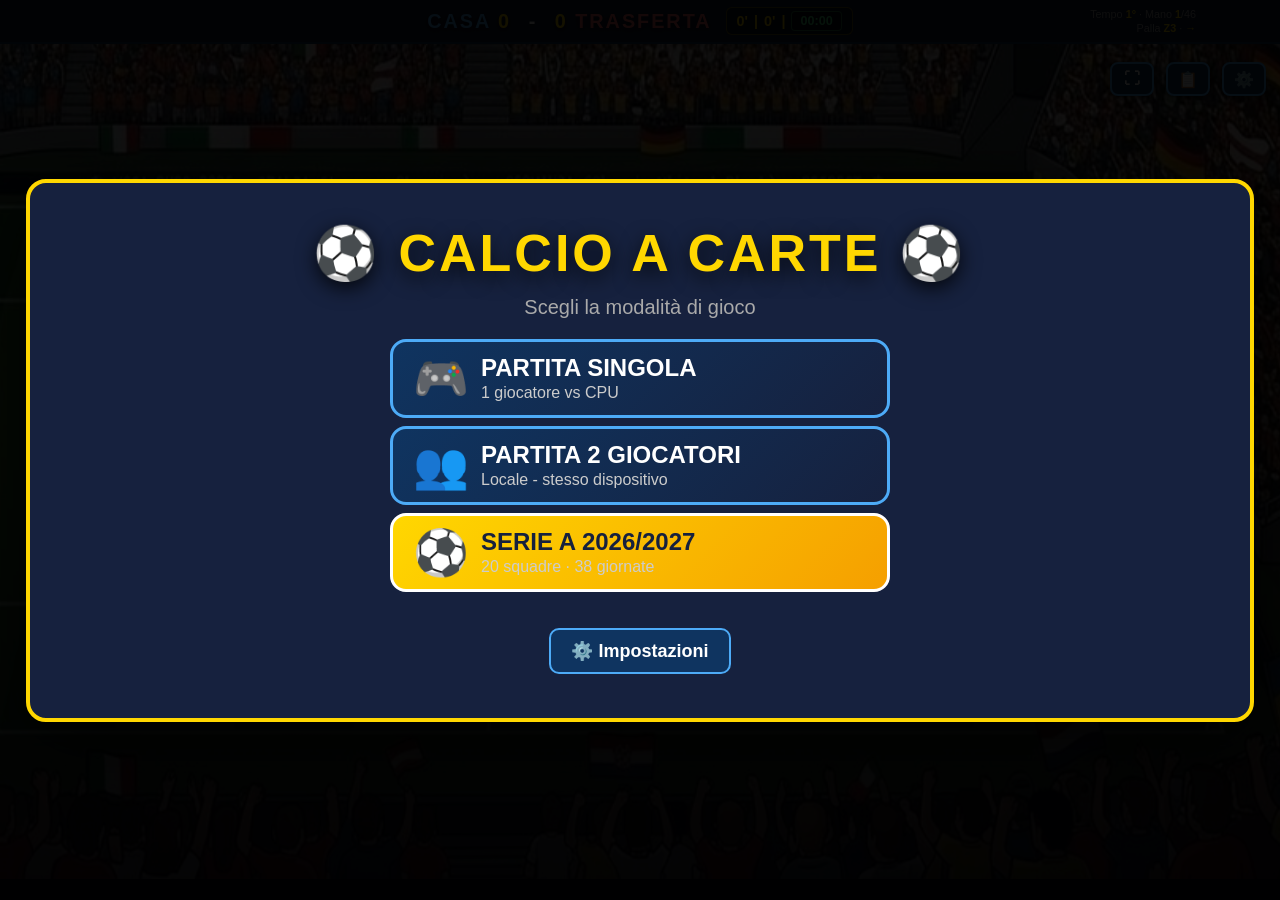
==== commit 1f780a6e: "Add files via upload" ====
--- a/index.html
+++ b/index.html
@@ -2,7 +2,7 @@
 <html lang="it">
 <head>
 <meta charset="UTF-8">
-<meta name="viewport" content="width=device-width, initial-scale=1.0, maximum-scale=1.0, user-scalable=no, viewport-fit=cover, shrink-to-fit=no">
+<meta name="viewport" content="width=device-width, initial-scale=1.0, maximum-scale=1.0, user-scalable=no, viewport-fit=cover">
 <meta name="apple-mobile-web-app-capable" content="yes">
 <meta name="mobile-web-app-capable" content="yes">
 <meta name="apple-mobile-web-app-status-bar-style" content="black-translucent">
@@ -115,6 +115,13 @@
   </div>
 </div>
 
+<script>
+  document.addEventListener('touchmove', function(e) { if (e.touches.length > 1) e.preventDefault(); }, { passive: false });
+  document.addEventListener('gesturestart', function(e) { e.preventDefault(); });
+  document.addEventListener('gesturechange', function(e) { e.preventDefault(); });
+  document.addEventListener('gestureend', function(e) { e.preventDefault(); });
+</script>
+
 <script src="divise.js"></script>
 <script src="ammonizioni.js"></script>
 <script src="game.js"></script>
--- a/style.css
+++ b/style.css
@@ -1,285 +1,274 @@
-  * { box-sizing: border-box; margin: 0; padding: 0; -webkit-tap-highlight-color: transparent; }
-  html, body { height: 100%; width: 100%; font-family: 'Segoe UI', Tahoma, sans-serif; background: #0a0a15; color: #eee; overflow: hidden; user-select: none; overscroll-behavior: none; touch-action: manipulation; position: fixed; top: 0; left: 0; }
-  body { display: flex; justify-content: center; align-items: flex-start; }
-  body:fullscreen, body:-webkit-full-screen { background: #000; }
-  .app:fullscreen, .app:-webkit-full-screen { max-width: none; }
-  .app { display: flex; flex-direction: column; height: 100vh; height: 100dvh; position: relative; width: 100%; max-width: 100vw; }
-  .stadio-sfondo { position: absolute; inset: 0; background: url('Stadio.jpg') center/cover no-repeat; z-index: 0; pointer-events: none; }
-  .stadio-sfondo::after { content: ''; position: absolute; inset: 0; background: linear-gradient(180deg, rgba(10,10,21,0.55) 0%, rgba(10,10,21,0.15) 30%, rgba(10,10,21,0.15) 70%, rgba(10,10,21,0.75) 100%); }
-  .avviso-ruota { display: none; position: fixed; inset: 0; background: linear-gradient(135deg, #0a0a15, #16213e); z-index: 9999; flex-direction: column; align-items: center; justify-content: center; text-align: center; padding: 30px; color: #fff; }
-  .avviso-ruota .icona-ruota { font-size: 80px; margin-bottom: 20px; animation: ruotaAnim 2s infinite ease-in-out; }
-  @keyframes ruotaAnim { 0%, 100% { transform: rotate(0deg); } 50% { transform: rotate(90deg); } }
-  .avviso-ruota h2 { color: #ffd700; font-size: 24px; margin-bottom: 12px; letter-spacing: 2px; }
-  .avviso-ruota p { color: #aaa; font-size: 14px; max-width: 300px; line-height: 1.5; }
-  @media (orientation: portrait) { .avviso-ruota { display: flex; } .app { display: none; } }
-  .topbar { display: flex; justify-content: center; align-items: center; padding: 6px 14px; background: rgba(22,33,62,0.85); backdrop-filter: blur(8px); border-bottom: 2px solid #0f3460; flex-shrink: 0; position: relative; z-index: 10; min-height: 44px; }
-  .risultato-wrapper { display: flex; align-items: center; gap: 14px; }
-  .risultato { font-size: 22px; font-weight: bold; color: #ffd700; text-shadow: 0 2px 6px rgba(0,0,0,0.8); letter-spacing: 2px; }
-  .risultato .casa { color: #4dabf7; } .risultato .trasferta { color: #ff6b6b; } .risultato .sep { color: #fff; margin: 0 10px; }
-  .minuto { font-size: 15px; font-weight: bold; color: #ffd700; background: rgba(0,0,0,0.5); padding: 3px 10px; border-radius: 6px; border: 1px solid rgba(255,215,0,0.4); min-width: 90px; text-align: center; display: flex; gap: 6px; align-items: center; justify-content: center;}
-  .timer { font-size: 13px; font-weight: bold; color: #4ade80; background: rgba(0,0,0,0.5); padding: 2px 8px; border-radius: 4px; border: 1px solid rgba(74,222,128,0.5); min-width: 50px; text-align: center; }
-  .info-top { position: absolute; right: 84px; top: 50%; transform: translateY(-50%); font-size: 11px; text-align: right; line-height: 1.3; color: #aaa; }
-  .info-top span { color: #ffd700; font-weight: bold; }
-  .topbar-buttons { position: fixed; top: 58px; right: 10px; z-index: 600; display: flex; gap: 4px; }
-  .btn-icona { width: 34px; height: 34px; background: #0f3460; color: #fff; border: 2px solid #4dabf7; border-radius: 8px; font-size: 16px; cursor: pointer; display: flex; align-items: center; justify-content: center; box-shadow: 0 2px 8px rgba(0,0,0,0.6); }
-  .btn-icona:hover:not(:disabled) { background: #4dabf7; color: #0f3460; }
-  .area-gioco { position: relative; flex: 1; z-index: 5; overflow: hidden; }
-  .scena-wrapper { position: absolute; inset: 0; display: flex; align-items: center; justify-content: center; overflow: hidden; z-index: 6; }
-  .scena { position: relative; width: 1600px; height: 900px; transform-origin: 0 0 !important; flex-shrink: 0; pointer-events: none; will-change: transform; }
-  .scena > * { pointer-events: auto; }
-  .coppia-render { position: absolute; transform: translate(-50%, -50%); z-index: 10; pointer-events: none; }
-  .pedina-wrapper { display: flex; flex-direction: column; align-items: center; pointer-events: none; }
-  .nome-giocatore { font-size: 10px; font-weight: 900; color: #fff; text-shadow: 0 1px 3px #000, 0 0 4px #000, 0 0 2px #000; background: rgba(0,0,0,0.8); padding: 2px 6px; border-radius: 3px; border: 1px solid rgba(255,255,255,0.3); white-space: nowrap; text-align: center; letter-spacing: 0.3px; pointer-events: none; }
-  .pedina-wrapper.tu .nome-giocatore { color: #4dabf7; }
-  .pedina-wrapper.cpu .nome-giocatore { color: #ff6b6b; }
-  .info-sotto { display: flex; flex-direction: row; gap: 3px; font-size: 10px; line-height: 1; color: #fff; text-shadow: 0 1px 3px #000; pointer-events: none; font-weight: 900; font-family: 'Courier New', monospace; background: rgba(0,0,0,0.75); padding: 1px 4px; border-radius: 3px; border: 1px solid rgba(255,255,255,0.25); white-space: nowrap; margin-top: 17px; position: relative; }
-  .info-sotto .stamina-txt { color: #4ade80; font-size: 10px; } .info-sotto .stamina-txt.medio { color: #fbbf24; } .info-sotto .stamina-txt.basso { color: #ef4444; }
-  .info-sotto .falli-txt { color: #ff8a8a; font-size: 10px; font-weight: 900; } .info-sotto .falli-txt.zero { color: #555; font-size: 9px; } .info-sotto .cartellini { font-size: 10px; line-height: 1; }
-  .info-sotto.ammonito-info { border-color: #ffd700; box-shadow: 0 0 5px rgba(255,215,0,0.6); } .info-sotto.espulso-info { border-color: #ff0000; box-shadow: 0 0 5px rgba(255,0,0,0.6); }
-  .info-sotto .stamina-bar { position: absolute; bottom: -4px; left: 0; width: 100%; height: 2px; background: rgba(0,0,0,0.6); border-radius: 2px; overflow: hidden; }
-  .info-sotto .stamina-fill { height: 100%; background: #4ade80; transition: width 0.3s; } .info-sotto .stamina-fill.medio { background: #fbbf24; } .info-sotto .stamina-fill.basso { background: #ef4444; }
-  .pedina { position: relative; width: 34px; height: 44px; display: flex; align-items: center; justify-content: center; filter: drop-shadow(0 4px 6px rgba(0,0,0,0.85)); }
-  .pedina.cpu svg { transform: scaleX(-1); }
-  .pedina.stanco { filter: grayscale(0.6) brightness(0.7) drop-shadow(0 4px 6px rgba(0,0,0,0.85)); }
-  .pedina.esaurito { filter: grayscale(0.9) brightness(0.35) drop-shadow(0 4px 6px rgba(0,0,0,0.85)); }
-  .pedina.ammonito { box-shadow: 0 0 0 2px #ffd700; border-radius: 4px; }
-  .pedina.espulso { filter: grayscale(1) brightness(0.4) !important; opacity: 0.5; }
-  .palla-centro { position: absolute; width: 18px; height: 18px; z-index: 12; pointer-events: none; transform: translate(-50%, -50%); filter: drop-shadow(0 2px 3px rgba(0,0,0,0.7)); }
-  .palla-centro svg { width: 100%; height: 100%; display: block; }
-  .palla-volante { position: absolute; z-index: 15; width: 18px; height: 18px; display: none; pointer-events: none; transform: translate(-50%, -50%); }
-  .palla-volante.attiva { display: block; }
-  .palla-volante .palla-inner { width: 100%; height: 100%; transform-origin: 50% 50%; will-change: transform; filter: drop-shadow(0 3px 4px rgba(0,0,0,0.6)); }
-  .palla-volante svg { width: 100%; height: 100%; display: block; }
-  .evidenzia-coppia { position: absolute; width: 65px; height: 22px; border-radius: 50%; background: radial-gradient(ellipse at center, rgba(255,215,0,0.55) 0%, rgba(255,215,0,0.2) 55%, rgba(255,215,0,0) 85%); border: 2px solid rgba(255,215,0,0.9); box-shadow: 0 0 15px rgba(255,215,0,0.8), inset 0 0 8px rgba(255,215,0,0.4); pointer-events: none; transform: translate(-50%, -50%); z-index: 3; animation: pulseEllisse 1.5s infinite; }
-  @keyframes pulseEllisse { 0%, 100% { box-shadow: 0 0 15px rgba(255,215,0,0.8), inset 0 0 8px rgba(255,215,0,0.4); border-color: rgba(255,215,0,0.9); } 50% { box-shadow: 0 0 25px rgba(255,215,0,1), inset 0 0 15px rgba(255,215,0,0.6); border-color: rgba(255,215,0,1); } }
-  @keyframes calciaGamba { 0% { transform: rotate(0deg); } 20% { transform: rotate(-45deg); } 45% { transform: rotate(-110deg); } 65% { transform: rotate(50deg); } 85% { transform: rotate(20deg); } 100% { transform: rotate(0deg); } }
-  @keyframes calciaBusto { 0% { transform: rotate(0deg) translateY(0); } 30% { transform: rotate(-8deg) translateY(-2px); } 55% { transform: rotate(12deg) translateY(2px); } 100% { transform: rotate(0deg) translateY(0); } }
-  @keyframes calciaBraccio { 0% { transform: rotate(0deg); } 40% { transform: rotate(-55deg); } 70% { transform: rotate(-30deg); } 100% { transform: rotate(0deg); } }
-  @keyframes calciaBraccioDx { 0% { transform: rotate(0deg); } 40% { transform: rotate(35deg); } 100% { transform: rotate(0deg); } }
-  .pedina.pg-in-calcio .pg-gamba-dx { animation: calciaGamba 0.7s cubic-bezier(0.34,1.2,0.64,1) forwards; transform-origin: 30px 72px; transform-box: view-box; }
-  .pedina.pg-in-calcio .pg-busto { animation: calciaBusto 0.7s cubic-bezier(0.34,1.2,0.64,1) forwards; transform-origin: 25px 60px; transform-box: view-box; }
-  .pedina.pg-in-calcio .pg-braccio-sx { animation: calciaBraccio 0.7s ease-out forwards; transform-origin: 16px 40px; transform-box: view-box; }
-  .pedina.pg-in-calcio .pg-braccio-dx { animation: calciaBraccioDx 0.7s ease-out forwards; transform-origin: 34px 40px; transform-box: view-box; }
-  .pedina.pg-in-tackle-dx { animation: tackleContainerDx 1.1s cubic-bezier(0.4, 0.0, 0.6, 1.0) forwards; z-index: 25; }
-  .pedina.pg-in-tackle-sx { animation: tackleContainerSx 1.1s cubic-bezier(0.4, 0.0, 0.6, 1.0) forwards; z-index: 25; }
-  @keyframes tackleContainerDx { 0% { transform: translate(0, 0) scaleY(1); } 25% { transform: translate(6px, -4px) scaleY(1); } 55% { transform: translate(22px, 8px) scaleY(0.82); } 78% { transform: translate(24px, 8px) scaleY(0.82); } 100% { transform: translate(0, 0) scaleY(1); } }
-  @keyframes tackleContainerSx { 0% { transform: translate(0, 0) scaleY(1); } 25% { transform: translate(-6px, -4px) scaleY(1); } 55% { transform: translate(-22px, 8px) scaleY(0.82); } 78% { transform: translate(-24px, 8px) scaleY(0.82); } 100% { transform: translate(0, 0) scaleY(1); } }
-  .flash-vincitore { position: absolute; inset: 0; z-index: 55; pointer-events: none; opacity: 0; }
-  .flash-vincitore.tu { background: radial-gradient(circle, rgba(77,171,247,0.7), transparent 70%); }
-  .flash-vincitore.cpu { background: radial-gradient(circle, rgba(255,107,107,0.7), transparent 70%); }
-  .flash-vincitore.attivo { animation: flash 0.5s ease-out; }
-  @keyframes flash { 0% { opacity: 0.95; } 100% { opacity: 0; } }
-  .banner-top { position: fixed; top: 44px; left: 0; right: 0; height: 33vh; background: rgba(10,15,30,0.96); border-bottom: 2px solid rgba(255,215,0,0.5); padding: 6px 14px; display: flex; flex-direction: column; align-items: center; gap: 4px; z-index: 400; box-shadow: 0 4px 20px rgba(0,0,0,0.7); transition: opacity 0.35s ease, transform 0.35s ease; overflow: hidden; }
-  .banner-top.nascosto { opacity: 0; pointer-events: none; transform: translateY(-20px); }
-  .banner-top .info-mano { display: flex; align-items: center; gap: 14px; font-size: 13px; flex-wrap: nowrap; }
-  .banner-top .info-mano .titolo { font-size: 15px; color: #ffd700; font-weight: bold; text-transform: uppercase; letter-spacing: 1.5px; }
-  .banner-top .info-mano .turno-label { font-size: 13px; color: #aaa; font-weight: bold; }
-  .banner-top .riga-alta { display: flex; align-items: center; justify-content: center; gap: 18px; flex-wrap: nowrap; height: 100%; }
-  .pila-bonus-wrapper { flex-shrink: 0; } .pila-bonus { position: relative; width: 76px; height: 110px; }
-  .pila-bonus .pila-titolo { position: absolute; top: -16px; left: 50%; transform: translateX(-50%); font-size: 10px; color: #ffd700; font-weight: 900; white-space: nowrap; text-shadow: 0 1px 3px #000; letter-spacing: 1px; }
-  .pila-bonus .pila-carte { position: relative; width: 100%; height: 100%; }
-  .pila-bonus .pila-carta { position: absolute; width: 76px; height: 110px; border-radius: 8px; box-shadow: 0 3px 6px rgba(0,0,0,0.5); }
-  .pila-bonus .pila-carta.bonus { background: linear-gradient(135deg, #fbbf24, #d97706); border: 2px solid #fff; }
-  .pila-bonus .pila-carta.bonus::after { content: '★'; color: #fff; font-size: 46px; display: flex; align-items: center; justify-content: center; height: 100%; text-shadow: 0 2px 4px rgba(0,0,0,0.6); }
-  .pila { position: relative; width: 76px; height: 110px; }
-  .pila-titolo { position: absolute; top: -16px; left: 50%; transform: translateX(-50%); font-size: 10px; color: #ffd700; font-weight: 900; white-space: nowrap; text-shadow: 0 1px 3px #000; letter-spacing: 1px; }
-  .pila-carte { position: relative; width: 100%; height: 100%; }
-  .pila-carta { position: absolute; width: 76px; height: 110px; border-radius: 8px; box-shadow: 0 3px 6px rgba(0,0,0,0.5); }
-  .pila-carta.dietro { background: linear-gradient(135deg, #4dabf7, #2563eb); border: 2px solid #fff; }
-  .pila-carta.dietro::after { content: '🂠'; color: #fff; font-size: 46px; display: flex; align-items: center; justify-content: center; height: 100%; }
-  .pila-carta.scarto { background: linear-gradient(135deg, #f59f00, #b45309); border: 2px solid #fff; }
-  .pila-carta.scarto::after { content: '🗑'; color: #fff; font-size: 38px; display: flex; align-items: center; justify-content: center; height: 100%; }
-  .pila-count { position: absolute; top: 50%; left: 50%; transform: translate(-50%, -50%); font-size: 22px; color: #fff; font-weight: 900; white-space: nowrap; background: rgba(0,0,0,0.85); padding: 4px 12px; border-radius: 8px; border: 2px solid #ffd700; box-shadow: 0 0 8px rgba(0,0,0,0.8); text-shadow: 0 2px 3px #000; font-family: 'Courier New', monospace; }
-  .pila-count.mazzo { border-color: #4dabf7; color: #4dabf7; } .pila-count.scarto { border-color: #f59f00; color: #ffb84d; } .pila-count.bonus { border-color: #fbbf24; color: #fbbf24; }
-  .bonus-cpu-slots { display: flex; gap: 6px; align-items: center; flex-shrink: 0; padding: 4px 10px; background: rgba(255,107,107,0.08); border: 1px solid rgba(255,107,107,0.4); border-radius: 8px; }
-  .bonus-cpu-slots .bonus-cpu-label { font-size: 11px; color: #ff6b6b; font-weight: 900; text-transform: uppercase; letter-spacing: 1px; margin-right: 4px; }
-  .bonus-cpu-slot { width: 50px; height: 72px; border: 2px dashed rgba(255,107,107,0.4); border-radius: 6px; display: flex; align-items: center; justify-content: center; background: rgba(0,0,0,0.3); font-size: 24px; position: relative; }
-  .bonus-cpu-slot.pieno { border-style: solid; border-color: #ff6b6b; background: linear-gradient(135deg, #7f1d1d, #b91c1c); box-shadow: 0 0 10px rgba(255,107,107,0.6); }
-  .bonus-tu-wrapper { display: flex; flex-direction: column; align-items: center; gap: 2px; background: rgba(0,0,0,0.35); border-radius: 10px; padding: 4px 8px; flex-shrink: 0; }
-  .bonus-tu-wrapper .bonus-label { font-size: 10px; font-weight: bold; color: #ffd700; text-transform: uppercase; letter-spacing: 1px; }
-  .bonus-slots { display: flex; gap: 6px; align-items: center; }
-  .bonus-slot { width: 50px; height: 72px; border: 2px dashed rgba(255,215,0,0.4); border-radius: 6px; display: flex; align-items: center; justify-content: center; background: rgba(0,0,0,0.3); position: relative; transition: all 0.3s; font-size: 24px; }
-  .bonus-slot.pieno { border-style: solid; border-color: #ffd700; box-shadow: 0 0 10px rgba(255,215,0,0.6); }
-  .bonus-slot .bonus-carta { width: 100%; height: 100%; border-radius: 5px; display: flex; align-items: center; justify-content: center; font-size: 26px; position: relative; overflow: hidden; color: #fff; }
-  .bonus-slot .bonus-carta.contrasto-sicuro { background: linear-gradient(135deg, #1e3a8a, #3b82f6); border: 1px solid #fbbf24; }
-  .bonus-slot .bonus-carta.parata-super { background: linear-gradient(135deg, #7c2d12, #ea580c); border: 1px solid #fed7aa; }
-  .bonus-slot .bonus-carta.gol-super { background: linear-gradient(135deg, #14532d, #22c55e); border: 1px solid #bbf7d0; }
-  .bonus-slot .bonus-carta.passaggio-lungo { background: linear-gradient(135deg, #581c87, #a855f7); border: 1px solid #e9d5ff; }
-  .bonus-slot .bonus-carta.tiro-fuori-area { background: linear-gradient(135deg, #92400e, #f59e0b); border: 1px solid #fde68a; }
-  .carte-overlay { position: fixed; top: calc(44px + 33vh); left: 0; right: 0; bottom: 0; display: flex; flex-direction: column; align-items: center; justify-content: center; z-index: 450; background: #0a0a15; border-top: 2px solid rgba(255,215,0,0.5); padding: 10px 14px; opacity: 0; pointer-events: none; transition: opacity 0.35s; }
-  .carte-overlay.attivo { opacity: 1; pointer-events: auto; }
-  .carte-overlay-inner { background: rgba(10,15,30,0.95); border: 3px solid #ffd700; border-radius: 18px; padding: 16px 24px 18px; box-shadow: 0 12px 48px rgba(0,0,0,0.9); display: flex; flex-direction: column; align-items: center; gap: 12px; width: 96%; max-width: 1400px; margin: 0 auto; height: 100%; max-height: 100%; overflow-y: auto; justify-content: center; }
-  .carte-overlay-titolo { font-size: 20px; color: #ffd700; font-weight: 900; text-transform: uppercase; letter-spacing: 3px; text-align: center; }
-  .carte-overlay-sottotitolo { font-size: 15px; color: #aaa; text-align: center; margin-top: -6px; }
-  .carte-overlay-riga { display: flex; align-items: center; gap: 26px; flex-wrap: nowrap; justify-content: center; }
-  
-  .carte-overlay-carte { display: flex; gap: 14px; flex-wrap: nowrap; justify-content: center; width: 100%; }
-  .carte-overlay-carte .carta { width: 12vw; height: 18vw; max-width: 140px; max-height: 200px; min-width: 70px; min-height: 100px; }
-  .carte-overlay-carte .carta .valore-alto { font-size: clamp(20px, 3vw, 40px); } 
-  .carte-overlay-carte .carta .seme-centro { font-size: clamp(40px, 6vw, 90px); } 
-  .carte-overlay-carte .carta .valore-basso { font-size: clamp(20px, 3vw, 40px); }
-
-  .seme-carta-wrapper { display: flex; flex-direction: column; align-items: center; gap: 6px; flex-shrink: 0; }
-  .seme-carta-wrapper .seme-carta-label { font-size: 14px; color: #ffd700; font-weight: 900; text-transform: uppercase; letter-spacing: 3px; text-shadow: 0 1px 3px #000; }
-  .seme-carta-wrapper .seme-carta-label.cpu-label { color: #ff6b6b; }
-  
-  .seme-carta { width: 12vw; height: 18vw; max-width: 140px; max-height: 200px; min-width: 70px; min-height: 100px; background: linear-gradient(135deg, #fff9c4, #ffe066); border: 5px solid #ffd700; border-radius: 14px; display: flex; align-items: center; justify-content: center; box-shadow: 0 0 30px rgba(255,215,0,0.9), 0 0 60px rgba(255,215,0,0.5), inset 0 0 24px rgba(255,215,0,0.3); position: relative; animation: pulseSeme 2s infinite; }
-  @keyframes pulseSeme { 0%, 100% { box-shadow: 0 0 30px rgba(255,215,0,0.9), 0 0 60px rgba(255,215,0,0.5), inset 0 0 24px rgba(255,215,0,0.3); } 50% { box-shadow: 0 0 40px rgba(255,215,0,1), 0 0 80px rgba(255,215,0,0.7), inset 0 0 34px rgba(255,215,0,0.5); } }
-  .seme-carta .seme-emoji { font-size: clamp(40px, 6vw, 90px); line-height: 1; filter: drop-shadow(0 4px 8px rgba(0,0,0,0.5)); }
-  
-  .cpu-card-slot { width: 12vw; height: 18vw; max-width: 140px; max-height: 200px; min-width: 70px; min-height: 100px; border-radius: 14px; display: flex; align-items: center; justify-content: center; }
-  .cpu-card-slot .carta { width: 100%; height: 100%; box-shadow: 0 0 30px rgba(255,107,107,0.9), 0 0 60px rgba(255,107,107,0.5); border: 5px solid #ff6b6b; border-radius: 14px; padding: 14px 18px; }
-  .cpu-card-slot .carta .valore-alto { font-size: clamp(20px, 3vw, 40px); color: #ff6b6b; } 
-  .cpu-card-slot .carta .valore-basso { font-size: clamp(20px, 3vw, 40px); color: #ff6b6b; } 
-  .cpu-card-slot .carta .seme-centro { font-size: clamp(40px, 6vw, 90px); }
-  
-  .carte-overlay-azioni { display: flex; gap: 14px; flex-wrap: wrap; justify-content: center; margin-top: 8px; }
-  .carta { background: #fff; color: #222; border-radius: 12px; display: flex; flex-direction: column; align-items: center; justify-content: space-between; padding: 10px 12px; cursor: pointer; border: 3px solid transparent; box-shadow: 0 4px 10px rgba(0,0,0,0.5); transition: transform 0.15s, box-shadow 0.15s, border-color 0.15s; position: relative; }
-  .carta:hover { transform: translateY(-6px); }
-  .carta .valore-alto { font-weight: 900; align-self: flex-start; font-family: 'Georgia', serif; } .carta .seme-centro { line-height: 1; } .carta .valore-basso { font-weight: 900; align-self: flex-end; transform: rotate(180deg); font-family: 'Georgia', serif; }
-  .carta.selezionata { border-color: #ffd700; background: #fff9c4; transform: translateY(-12px); box-shadow: 0 0 30px #ffd700; }
-  .carta.seme-guidatore { box-shadow: 0 0 15px rgba(255,215,0,0.9); }
-  .carta.disabilitata { opacity: 0.3; cursor: not-allowed; filter: grayscale(0.8); }
-  .info-carte { display: flex; gap: 20px; font-size: 14px; color: #aaa; background: rgba(0,0,0,0.4); padding: 6px 16px; border-radius: 6px; border: 1px solid rgba(255,215,0,0.3); font-weight: bold; }
-  .info-carte strong { color: #ffd700; }
-  button { background: #0f3460; color: #fff; border: 2px solid #4dabf7; padding: 14px 28px; border-radius: 10px; font-size: 18px; font-weight: bold; cursor: pointer; margin: 4px; }
-  button:hover:not(:disabled) { background: #4dabf7; color: #16213e; }
-  button:disabled { opacity: 0.4; cursor: not-allowed; }
-  button.primario { background: #ffd700; color: #16213e; border-color: #ffd700; }
-  button.primario:hover:not(:disabled) { background: #fff; }
-  button.bonus-btn { background: linear-gradient(135deg, #ffd700, #f59f00); color: #16213e; border-color: #fff; box-shadow: 0 0 14px rgba(255,215,0,0.6); animation: pulseBonus 1.5s infinite; }
-  @keyframes pulseBonus { 0%, 100% { box-shadow: 0 0 14px rgba(255,215,0,0.6); } 50% { box-shadow: 0 0 24px rgba(255,215,0,1); } }
-  .carte-overlay-azioni button { padding: 12px 24px; font-size: 16px; border-radius: 10px; }
-  
-  .tiro-overlay { position: fixed; inset: 0; background: linear-gradient(180deg, #0a1a2e 0%, #0a0a15 100%); z-index: 700; display: flex; flex-direction: column; padding: 12px; opacity: 0; transition: opacity 0.4s ease; overflow: hidden; }
-  .tiro-overlay.attiva { opacity: 1; }
-  .tiro-titolo { color: #ffd700; font-size: 28px; font-weight: 900; letter-spacing: 3px; text-align: center; margin-bottom: 6px; flex-shrink: 0; }
-  .tiro-layout { display: flex; flex: 1; gap: 16px; align-items: stretch; min-height: 0; }
-  .tiro-col-sx { width: 420px; flex-shrink: 0; display: flex; flex-direction: column; gap: 10px; background: rgba(0,0,0,0.5); border: 2px solid rgba(255,215,0,0.4); border-radius: 12px; padding: 16px; overflow-y: auto; }
-  .tiro-info { font-size: 20px; color: #ffd700; text-align: center; font-weight: bold; min-height: 48px; display: flex; align-items: center; justify-content: center; }
-  .tiro-dadi-info { display: flex; flex-direction: column; align-items: center; gap: 12px; font-family: 'Courier New', monospace; font-size: 20px; color: #fff; min-height: 140px; justify-content: center; }
-  .tiro-dadi-riga { display: flex; align-items: center; gap: 14px; }
-  .tiro-dado { display: inline-flex; align-items: center; justify-content: center; width: 70px; height: 70px; background: #fff; color: #16213e; border: 4px solid #333; border-radius: 12px; font-weight: 900; font-size: 36px; box-shadow: 0 3px 6px rgba(0,0,0,0.5); }
-  .tiro-dado.attaccante { background: #4dabf7; color: #fff; border-color: #fff; }
-  .tiro-dado.portiere { background: #ffd700; color: #16213e; border-color: #fff; }
-  .tiro-dado-label { font-size: 16px; color: #aaa; text-transform: uppercase; min-width: 140px; text-align: right; font-weight: bold; }
-  .tiro-bonus-container { display: flex; flex-direction: column; gap: 8px; justify-content: center; align-items: stretch; margin-top: auto; }
-  .tiro-col-dx { flex: 1; display: flex; align-items: center; justify-content: center; min-width: 0; }
-  .tiro-porta-wrapper { position: relative; width: 100%; max-height: 100%; aspect-ratio: 3 / 2; margin: 0 auto; --porta-left: 21.5%; --porta-top: 35%; --porta-width: 57%; --porta-height: 46%; }
-  .tiro-porta-sfondo { position: absolute; inset: 0; width: 100%; height: 100%; background: url('Porta.png') center/cover no-repeat; border-radius: 12px; }
-  .tiro-griglia { position: absolute; left: var(--porta-left); top: var(--porta-top); width: var(--porta-width); height: var(--porta-height); display: grid; grid-template-columns: 1fr 1fr 1fr; grid-template-rows: 1fr 1fr 1fr; gap: 0; pointer-events: none; z-index: 5; }
-  .tiro-casella { border: 1px solid rgba(255,215,0,0.25); display: flex; align-items: center; justify-content: center; position: relative; box-sizing: border-box; z-index: 1; }
-  .tiro-casella .numero-casella { position: absolute; top: 4px; left: 6px; font-size: 16px; color: rgba(255,215,0,0.7); font-weight: bold; }
-  .tiro-casella.colpita { background: rgba(255,215,0,0.4); border-color: #ffd700; }
-  
-  .tiro-settori-overlay { position: absolute; left: var(--porta-left); top: var(--porta-top); width: var(--porta-width); height: var(--porta-height); display: grid; grid-template-columns: 1fr 1fr 1fr; grid-template-rows: 1fr 1fr 1fr; gap: 0; pointer-events: none; z-index: 5; opacity: 0; transition: opacity 0.3s; }
-  .tiro-settori-overlay.attivo { opacity: 1; }
-  .tiro-settore { background: rgba(77,171,247,0.15); border: 1px solid rgba(77,171,247,0.8); border-radius: 4px; display: flex; align-items: center; justify-content: center; font-size: 40px; font-weight: 900; color: rgba(255,255,255,0.5); transition: all 0.3s; box-sizing: border-box; z-index: 2; }
-  .tiro-settore.evidenziato { background: rgba(255,215,0,0.85); border-color: #ffd700; color: #16213e; box-shadow: 0 0 20px rgba(255,215,0,0.9), inset 0 0 10px rgba(255,255,255,0.5); z-index: 10; }
-  .tiro-settore.scartato { background: rgba(0,0,0,0.5); border-color: rgba(100,100,100,0.5); color: rgba(100,100,100,0.5); }
-  
-  .tiro-portiere { position: absolute; width: calc(var(--porta-width) / 3); height: calc(var(--porta-height) * 2 / 3); left: calc(var(--porta-left) + var(--porta-width) / 2 - var(--porta-width) / 6); top: calc(var(--porta-top) + var(--porta-height) - var(--porta-height) * 2 / 3); transition: left 0.55s cubic-bezier(0.34,1.2,0.64,1), top 0.55s cubic-bezier(0.34,1.2,0.64,1); z-index: 30; pointer-events: none; }
-  .tiro-portiere svg { width: 100%; height: 100%; display: block; overflow: visible; }
-  .tiro-portiere .pg-corpo { transition: transform 0.55s cubic-bezier(0.34,1.2,0.64,1); }
-  .tiro-portiere .pg-braccio-sx, .tiro-portiere .pg-braccio-dx { transform-box: view-box; transition: transform 0.5s cubic-bezier(0.34,1.2,0.64,1); }
-  .tiro-portiere .pg-braccio-sx { transform-origin: 12px 20px; }
-  .tiro-portiere .pg-braccio-dx { transform-origin: 28px 20px; }
-  .tiro-portiere .pg-testa { transform-box: view-box; transition: transform 0.4s cubic-bezier(0.34,1.2,0.64,1); transform-origin: 20px 17px; }
-  .tiro-portiere.pg-braccia-alte .pg-braccio-sx { transform: rotate(-165deg) translateY(-2px); }
-  .tiro-portiere.pg-braccia-alte .pg-braccio-dx { transform: rotate(165deg) translateY(-2px); }
-  .tiro-portiere.pg-tuffo-sx .pg-corpo { transform: rotate(-25deg); }
-  .tiro-portiere.pg-tuffo-dx .pg-corpo { transform: rotate(25deg); }
-  .tiro-portiere.pg-tuffo-centro .pg-corpo { transform: translateY(-4%); }
-  .tiro-palla { position: absolute; width: 48px; height: 48px; background: radial-gradient(circle at 35% 35%, #ffe066, #f59f00); border-radius: 50%; border: 5px solid #b45309; z-index: 20; transition: left 0.7s ease-out, top 0.7s ease-out; transform: translate(-50%, -50%); box-shadow: 0 0 18px rgba(245, 158, 11, 0.55); }
-  .tiro-palla.iniziale { left: 50%; bottom: 2%; top: auto; width: 80px; height: 80px; }
-  .tiro-palla.rigore { left: 50%; bottom: 10%; top: auto; width: 60px; height: 60px; }
-  .tiro-esito { font-size: 64px; font-weight: 900; color: #ffd700; text-align: center; letter-spacing: 4px; min-height: 80px; margin-top: 6px; flex-shrink: 0; }
-  .tiro-esito.goal { color: #4ade80; } .tiro-esito.parata { color: #ef4444; } .tiro-esito.palo { color: #f59f00; } .tiro-esito.angolo { color: #4dabf7; } .tiro-esito.fuori { color: #666; }
-  
-  .bonus-choice-overlay { position: fixed; inset: 0; display: none; align-items: center; justify-content: center; z-index: 750; }
-  .bonus-choice-overlay.attivo { display: flex; }
-  .bonus-choice-overlay::before { content: ''; position: absolute; inset: 0; background: rgba(0,0,0,0.75); backdrop-filter: blur(4px); }
-  .bonus-choice-box { position: relative; background: linear-gradient(135deg, #16213e, #0a0a15); border: 5px solid #ffd700; border-radius: 26px; padding: 40px 50px; box-shadow: 0 0 60px rgba(255,215,0,0.6), 0 20px 60px rgba(0,0,0,0.9); text-align: center; max-width: 94%; animation: popIn 0.4s cubic-bezier(0.34,1.56,0.64,1); }
-  @keyframes popIn { 0% { transform: scale(0.7); opacity: 0; } 100% { transform: scale(1); opacity: 1; } }
-  .bonus-choice-titolo { font-size: 42px; font-weight: 900; color: #ffd700; letter-spacing: 4px; margin-bottom: 12px; text-transform: uppercase; }
-  .bonus-choice-sottotitolo { font-size: 22px; color: #ccc; margin-bottom: 30px; }
-  .bonus-choice-carta { display: inline-flex; flex-direction: column; align-items: center; justify-content: center; width: 220px; height: 300px; border-radius: 20px; margin: 0 auto 30px; font-size: 100px; color: #fff; box-shadow: 0 0 40px rgba(255,215,0,0.8), 0 12px 36px rgba(0,0,0,0.7); position: relative; overflow: hidden; }
-  .bonus-choice-carta .nome { font-size: 22px; text-transform: uppercase; font-weight: 900; position: absolute; bottom: 20px; letter-spacing: 1px; }
-  .bonus-choice-carta .icona-grande { font-size: 110px; }
-  .bonus-choice-carta.contrasto-sicuro { background: linear-gradient(135deg, #1e3a8a, #3b82f6); border: 4px solid #fbbf24; }
-  .bonus-choice-carta.parata-super { background: linear-gradient(135deg, #7c2d12, #ea580c); border: 4px solid #fed7aa; }
-  .bonus-choice-carta.gol-super { background: linear-gradient(135deg, #14532d, #22c55e); border: 4px solid #bbf7d0; }
-  .bonus-choice-carta.passaggio-lungo { background: linear-gradient(135deg, #581c87, #a855f7); border: 4px solid #e9d5ff; }
-  .bonus-choice-carta.tiro-fuori-area { background: linear-gradient(135deg, #92400e, #f59e0b); border: 4px solid #fde68a; }
-  .bonus-choice-azioni { display: flex; gap: 20px; justify-content: center; flex-wrap: wrap; }
-  .bonus-choice-azioni button { padding: 24px 44px; font-size: 26px; border-radius: 16px; }
-  .bonus-choice-timer { margin-top: 20px; font-size: 20px; color: #aaa; }
-  .goal-banner { position: fixed; inset: 0; display: flex; align-items: center; justify-content: center; z-index: 96; pointer-events: none; opacity: 0; transition: opacity 0.3s; }
-  .goal-banner.attivo { opacity: 1; }
-  .goal-banner.tu { background: radial-gradient(circle, rgba(77,171,247,0.85), rgba(0,0,0,0.95)); }
-  .goal-banner.cpu { background: radial-gradient(circle, rgba(255,107,107,0.85), rgba(0,0,0,0.95)); }
-  .goal-banner-text { font-size: 120px; font-weight: 900; color: #ffd700; text-shadow: 0 0 40px #ffd700, 0 0 80px #ffd700, 0 6px 12px #000; letter-spacing: 8px; font-family: 'Impact', 'Arial Black', sans-serif; }
-  .moneta-animazione { position: fixed; inset: 0; display: flex; align-items: center; justify-content: center; z-index: 800; background: rgba(0,0,0,0.85); }
-  .moneta-animazione.nascosta { display: none; }
-  .moneta-gira { width: 200px; height: 200px; border-radius: 50%; background: radial-gradient(circle at 30% 30%, #ffe066, #ffd700 40%, #b8860b 100%); border: 8px solid #8b6914; box-shadow: 0 0 60px rgba(255,215,0,0.9), inset 0 0 30px rgba(139,105,20,0.8); display: flex; align-items: center; justify-content: center; font-size: 100px; font-weight: 900; color: #4a3000; animation: monetaGira 2s cubic-bezier(0.4,0,0.2,1) forwards; }
-  @keyframes monetaGira { 0% { transform: rotateY(0deg) scale(1); } 50% { transform: rotateY(1440deg) scale(1.2); } 100% { transform: rotateY(2880deg) scale(1); } }
-  .moneta-testo { position: absolute; bottom: 20%; left: 50%; transform: translateX(-50%); font-size: 44px; color: #ffd700; font-weight: 900; letter-spacing: 4px; text-align: center; }
-  .bonus-banner { position: fixed; top: 80px; left: 50%; transform: translateX(-50%); z-index: 98; pointer-events: none; background: linear-gradient(135deg, #ffd700, #f59f00); color: #16213e; padding: 18px 36px; border-radius: 16px; font-weight: 900; font-size: 24px; border: 4px solid #fff; box-shadow: 0 6px 24px rgba(0,0,0,0.7); opacity: 0; transition: opacity 0.3s, transform 0.3s; text-align: center; }
-  .bonus-banner.attivo { opacity: 1; transform: translateX(-50%) translateY(0); }
-  .modale { position: fixed; inset: 0; background: rgba(0,0,0,0.92); display: flex; align-items: center; justify-content: center; z-index: 1000; }
-  .modale.nascosto { display: none; }
-  .modale-box { background: #16213e; border: 5px solid #ffd700; border-radius: 24px; padding: 30px; max-width: 96%; width: 96%; max-height: 96vh; overflow-y: auto; text-align: center; box-shadow: 0 20px 80px rgba(0,0,0,0.9); }
-  .modale-box h2 { color: #ffd700; margin-bottom: 24px; font-size: 32px; letter-spacing: 2px; }
-  .modale-box p { font-size: 18px; }
-  .modale-box table { font-size: 16px; } .modale-box table th, .modale-box table td { padding: 6px 8px; }
-  .squadre-griglia { display: grid; grid-template-columns: repeat(auto-fill, minmax(140px, 1fr)); gap: 12px; margin: 24px 0; }
-  .squadra-btn { background: #0f3460; border: 3px solid #4dabf7; border-radius: 12px; padding: 14px; cursor: pointer; text-align: center; color: #fff; font-weight: bold; }
-  .squadra-btn.selezionata { background: #ffd700; color: #16213e; border-color: #ffd700; }
-  .squadra-btn .nome { font-size: 16px; margin-bottom: 6px; }
-  .squadra-btn .maglia { width: 64px; height: 84px; margin: 0 auto; } .squadra-btn .maglia svg { width: 100%; height: 100%; }
-  
-  .menu-principale { display: flex; flex-direction: column; align-items: center; gap: 12px; padding: 10px; height: 100%; justify-content: center; }
-  .menu-titolo { font-size: clamp(32px, 6vw, 52px); font-weight: 900; color: #ffd700; letter-spacing: 4px; margin-bottom: 4px; text-shadow: 0 6px 20px rgba(0,0,0,0.8); }
-  .menu-sottotitolo { font-size: clamp(16px, 2vw, 20px); color: #aaa; margin-bottom: 16px; }
-  .menu-btn { background: linear-gradient(135deg, #0f3460, #16213e); border: 3px solid #4dabf7; border-radius: 16px; padding: 12px 24px; width: 80%; max-width: 500px; cursor: pointer; color: #fff; font-weight: bold; display: flex; align-items: center; gap: 14px; transition: all 0.2s; }
-  .menu-btn:hover { background: linear-gradient(135deg, #4dabf7, #2563eb); border-color: #ffd700; transform: scale(1.02); }
-  .menu-btn .icona { font-size: clamp(24px, 4vw, 48px); }
-  .menu-btn .testo { display: flex; flex-direction: column; gap: 4px; text-align: left; }
-  .menu-btn .testo .titolo { font-size: clamp(16px, 2.5vw, 24px); }
-  .menu-btn .testo .descr { font-size: clamp(12px, 1.5vw, 16px); color: #ccc; font-weight: normal; }
-  .menu-btn.evidenza { background: linear-gradient(135deg, #ffd700, #f59f00); border-color: #fff; color: #16213e; }
-  
-  .banner-mano { position: fixed; inset: 0; display: flex; align-items: center; justify-content: center; z-index: 600; pointer-events: none; opacity: 0; transition: opacity 0.4s; }
-  .banner-mano.attivo { opacity: 1; }
-  .banner-mano.tu { background: radial-gradient(circle, rgba(77,171,247,0.9), rgba(0,0,0,0.95)); }
-  .banner-mano.cpu { background: radial-gradient(circle, rgba(255,107,107,0.9), rgba(0,0,0,0.95)); }
-  .banner-mano-box { background: rgba(10,10,21,0.97); border: 10px solid #ffd700; border-radius: 40px; padding: 40px 60px; text-align: center; max-width: 96%; max-height: 94vh; overflow-y: auto; }
-  .banner-mano.tu .banner-mano-box { border-color: #4dabf7; } .banner-mano.cpu .banner-mano-box { border-color: #ff6b6b; }
-  .banner-mano-vincitore { font-size: clamp(40px, 6vw, 88px); font-weight: 900; letter-spacing: 6px; margin-bottom: 30px; text-transform: uppercase; }
-  .banner-mano.tu .banner-mano-vincitore { color: #4dabf7; } .banner-mano.cpu .banner-mano-vincitore { color: #ff6b6b; }
-  .banner-mano-carte { display: flex; justify-content: center; align-items: center; gap: 30px; margin-top: 30px; }
-  .banner-mano-carta { display: flex; flex-direction: column; align-items: center; gap: 16px; }
-  .banner-mano-carta .chi { font-size: clamp(18px, 2vw, 28px); font-weight: bold; text-transform: uppercase; color: #aaa; }
-  .banner-mano-carta.casa .chi { color: #4dabf7; } .banner-mano-carta.trasferta .chi { color: #ff6b6b; } .banner-mano-carta.seme-centrale .chi { color: #ffd700; }
-  .banner-mano-carta .carta { width: clamp(100px, 15vw, 220px); height: clamp(140px, 21vw, 308px); }
-  .banner-mano-carta .carta .seme-centro { font-size: clamp(60px, 8vw, 132px); }
-  .banner-mano-carta .carta .valore-alto, .banner-mano-carta .carta .valore-basso { font-size: clamp(24px, 3vw, 56px); }
-  .banner-mano-carta.seme-centrale .carta { background: rgba(255,215,0,0.15); border: 6px solid #ffd700; box-shadow: 0 0 40px rgba(255,215,0,0.7); display: flex; align-items: center; justify-content: center; }
-  .banner-mano-carta.seme-centrale .carta .seme-centro { font-size: clamp(70px, 10vw, 152px); }
-  .banner-mano-vs { font-size: clamp(30px, 4vw, 60px); color: #ffd700; font-weight: 900; margin: 0 12px; }
-  .banner-mano-seme { margin-top: 30px; font-size: clamp(24px, 3vw, 36px); color: #ffd700; text-transform: uppercase; font-weight: bold; }
-  .banner-mano-motivo { margin-top: 20px; font-size: clamp(18px, 2vw, 28px); color: #ccc; }
-  .nascosto { display: none !important; }
-  .impostazioni-grid { display: flex; flex-direction: column; gap: 18px; padding: 10px 0; }
-  .impostazioni-grid button { padding: 16px 24px; font-size: 16px; display: flex; align-items: center; justify-content: center; gap: 12px; }
-  .impostazioni-info { font-size: 16px; color: #aaa; margin-bottom: 20px; line-height: 1.5; }
-  .volume-control { display: flex; align-items: center; gap: 10px; background: rgba(0,0,0,0.4); padding: 10px 16px; border-radius: 10px; border: 1px solid rgba(255,215,0,0.3); margin: 8px 0; }
-  .volume-control label { font-size: 16px; color: #ffd700; min-width: 90px; text-align: left; font-weight: bold; }
-  .volume-control input[type=range] { flex: 1; height: 8px; -webkit-appearance: none; background: #0f3460; border-radius: 4px; outline: none; }
-  .volume-control input[type=range]::-webkit-slider-thumb { -webkit-appearance: none; width: 24px; height: 24px; background: #ffd700; border-radius: 50%; cursor: pointer; border: 3px solid #fff; }
-  .volume-control .vol-val { font-size: 16px; color: #aaa; min-width: 50px; text-align: right; font-family: monospace; }
-  .istruzioni-content { text-align: left; font-size: 16px; line-height: 1.7; color: #ddd; }
-  .istruzioni-content h3 { color: #ffd700; font-size: 20px; margin: 24px 0 12px; border-bottom: 2px solid rgba(255,215,0,0.3); padding-bottom: 6px; }
-  .istruzioni-content p { margin: 10px 0; }
-  .istruzioni-content ul { margin: 10px 0 16px 28px; } .istruzioni-content li { margin: 8px 0; }
-  #banner-riavvio.attivo { display: flex !important; }+* { box-sizing: border-box; margin: 0; padding: 0; -webkit-tap-highlight-color: transparent; }
+html, body { height: 100%; width: 100%; font-family: 'Segoe UI', Tahoma, sans-serif; background: #0a0a15; color: #eee; overflow: hidden; user-select: none; overscroll-behavior: none; touch-action: manipulation; position: fixed; top: 0; left: 0; -webkit-user-select: none; -webkit-touch-callout: none; }
+body { display: flex; justify-content: center; align-items: flex-start; }
+body:fullscreen, body:-webkit-full-screen { background: #000; }
+.app:fullscreen, .app:-webkit-full-screen { max-width: none; }
+.app { display: flex; flex-direction: column; height: 100vh; height: 100dvh; position: relative; width: 100%; max-width: 100vw; overflow: hidden; }
+.stadio-sfondo { position: absolute; inset: 0; background: url('Stadio.jpg') center/cover no-repeat; z-index: 0; pointer-events: none; }
+.stadio-sfondo::after { content: ''; position: absolute; inset: 0; background: linear-gradient(180deg, rgba(10,10,21,0.55) 0%, rgba(10,10,21,0.15) 30%, rgba(10,10,21,0.15) 70%, rgba(10,10,21,0.75) 100%); }
+.avviso-ruota { display: none; position: fixed; inset: 0; background: linear-gradient(135deg, #0a0a15, #16213e); z-index: 9999; flex-direction: column; align-items: center; justify-content: center; text-align: center; padding: 30px; color: #fff; }
+.avviso-ruota .icona-ruota { font-size: 80px; margin-bottom: 20px; animation: ruotaAnim 2s infinite ease-in-out; }
+@keyframes ruotaAnim { 0%, 100% { transform: rotate(0deg); } 50% { transform: rotate(90deg); } }
+.avviso-ruota h2 { color: #ffd700; font-size: 24px; margin-bottom: 12px; letter-spacing: 2px; }
+.avviso-ruota p { color: #aaa; font-size: 14px; max-width: 300px; line-height: 1.5; }
+@media (orientation: portrait) { .avviso-ruota { display: flex; } .app { display: none; } }
+.topbar { display: flex; justify-content: center; align-items: center; padding: 6px 14px; background: rgba(22,33,62,0.85); backdrop-filter: blur(8px); border-bottom: 2px solid #0f3460; flex-shrink: 0; position: relative; z-index: 10; min-height: 44px; }
+.risultato-wrapper { display: flex; align-items: center; gap: 14px; }
+.risultato { font-size: clamp(14px, 2.2vh, 22px); font-weight: bold; color: #ffd700; text-shadow: 0 2px 6px rgba(0,0,0,0.8); letter-spacing: 2px; }
+.risultato .casa { color: #4dabf7; } .risultato .trasferta { color: #ff6b6b; } .risultato .sep { color: #fff; margin: 0 10px; }
+.minuto { font-size: clamp(10px, 1.6vh, 15px); font-weight: bold; color: #ffd700; background: rgba(0,0,0,0.5); padding: 3px 10px; border-radius: 6px; border: 1px solid rgba(255,215,0,0.4); min-width: 90px; text-align: center; display: flex; gap: 6px; align-items: center; justify-content: center;}
+.timer { font-size: clamp(9px, 1.4vh, 13px); font-weight: bold; color: #4ade80; background: rgba(0,0,0,0.5); padding: 2px 8px; border-radius: 4px; border: 1px solid rgba(74,222,128,0.5); min-width: 50px; text-align: center; }
+.info-top { position: absolute; right: 84px; top: 50%; transform: translateY(-50%); font-size: clamp(8px, 1.2vh, 11px); text-align: right; line-height: 1.3; color: #aaa; }
+.info-top span { color: #ffd700; font-weight: bold; }
+.topbar-buttons { position: fixed; top: 58px; right: 10px; z-index: 600; display: flex; gap: 4px; }
+.btn-icona { width: 34px; height: 34px; background: #0f3460; color: #fff; border: 2px solid #4dabf7; border-radius: 8px; font-size: 16px; cursor: pointer; display: flex; align-items: center; justify-content: center; box-shadow: 0 2px 8px rgba(0,0,0,0.6); }
+.btn-icona:hover:not(:disabled) { background: #4dabf7; color: #0f3460; }
+.area-gioco { position: relative; flex: 1; z-index: 5; overflow: hidden; }
+.scena-wrapper { position: absolute; inset: 0; display: flex; align-items: center; justify-content: center; overflow: hidden; z-index: 6; }
+.scena { position: relative; width: 1600px; height: 900px; transform-origin: 0 0 !important; flex-shrink: 0; pointer-events: none; will-change: transform; }
+.scena > * { pointer-events: auto; }
+.coppia-render { position: absolute; transform: translate(-50%, -50%); z-index: 10; pointer-events: none; }
+.pedina-wrapper { display: flex; flex-direction: column; align-items: center; pointer-events: none; }
+.nome-giocatore { font-size: 10px; font-weight: 900; color: #fff; text-shadow: 0 1px 3px #000, 0 0 4px #000, 0 0 2px #000; background: rgba(0,0,0,0.8); padding: 2px 6px; border-radius: 3px; border: 1px solid rgba(255,255,255,0.3); white-space: nowrap; text-align: center; letter-spacing: 0.3px; pointer-events: none; }
+.pedina-wrapper.tu .nome-giocatore { color: #4dabf7; }
+.pedina-wrapper.cpu .nome-giocatore { color: #ff6b6b; }
+.info-sotto { display: flex; flex-direction: row; gap: 3px; font-size: 10px; line-height: 1; color: #fff; text-shadow: 0 1px 3px #000; pointer-events: none; font-weight: 900; font-family: 'Courier New', monospace; background: rgba(0,0,0,0.75); padding: 1px 4px; border-radius: 3px; border: 1px solid rgba(255,255,255,0.25); white-space: nowrap; margin-top: 17px; position: relative; }
+.info-sotto .stamina-txt { color: #4ade80; font-size: 10px; } .info-sotto .stamina-txt.medio { color: #fbbf24; } .info-sotto .stamina-txt.basso { color: #ef4444; }
+.info-sotto .falli-txt { color: #ff8a8a; font-size: 10px; font-weight: 900; } .info-sotto .falli-txt.zero { color: #555; font-size: 9px; } .info-sotto .cartellini { font-size: 10px; line-height: 1; }
+.info-sotto.ammonito-info { border-color: #ffd700; box-shadow: 0 0 5px rgba(255,215,0,0.6); } .info-sotto.espulso-info { border-color: #ff0000; box-shadow: 0 0 5px rgba(255,0,0,0.6); }
+.info-sotto .stamina-bar { position: absolute; bottom: -4px; left: 0; width: 100%; height: 2px; background: rgba(0,0,0,0.6); border-radius: 2px; overflow: hidden; }
+.info-sotto .stamina-fill { height: 100%; background: #4ade80; transition: width 0.3s; } .info-sotto .stamina-fill.medio { background: #fbbf24; } .info-sotto .stamina-fill.basso { background: #ef4444; }
+.pedina { position: relative; width: 34px; height: 44px; display: flex; align-items: center; justify-content: center; filter: drop-shadow(0 4px 6px rgba(0,0,0,0.85)); }
+.pedina.cpu svg { transform: scaleX(-1); }
+.pedina.stanco { filter: grayscale(0.6) brightness(0.7) drop-shadow(0 4px 6px rgba(0,0,0,0.85)); }
+.pedina.esaurito { filter: grayscale(0.9) brightness(0.35) drop-shadow(0 4px 6px rgba(0,0,0,0.85)); }
+.pedina.ammonito { box-shadow: 0 0 0 2px #ffd700; border-radius: 4px; }
+.pedina.espulso { filter: grayscale(1) brightness(0.4) !important; opacity: 0.5; }
+.palla-centro { position: absolute; width: 18px; height: 18px; z-index: 12; pointer-events: none; transform: translate(-50%, -50%); filter: drop-shadow(0 2px 3px rgba(0,0,0,0.7)); }
+.palla-centro svg { width: 100%; height: 100%; display: block; }
+.palla-volante { position: absolute; z-index: 15; width: 18px; height: 18px; display: none; pointer-events: none; transform: translate(-50%, -50%); }
+.palla-volante.attiva { display: block; }
+.palla-volante .palla-inner { width: 100%; height: 100%; transform-origin: 50% 50%; will-change: transform; filter: drop-shadow(0 3px 4px rgba(0,0,0,0.6)); }
+.palla-volante svg { width: 100%; height: 100%; display: block; }
+.evidenzia-coppia { position: absolute; width: 65px; height: 22px; border-radius: 50%; background: radial-gradient(ellipse at center, rgba(255,215,0,0.55) 0%, rgba(255,215,0,0.2) 55%, rgba(255,215,0,0) 85%); border: 2px solid rgba(255,215,0,0.9); box-shadow: 0 0 15px rgba(255,215,0,0.8), inset 0 0 8px rgba(255,215,0,0.4); pointer-events: none; transform: translate(-50%, -50%); z-index: 3; animation: pulseEllisse 1.5s infinite; }
+@keyframes pulseEllisse { 0%, 100% { box-shadow: 0 0 15px rgba(255,215,0,0.8), inset 0 0 8px rgba(255,215,0,0.4); border-color: rgba(255,215,0,0.9); } 50% { box-shadow: 0 0 25px rgba(255,215,0,1), inset 0 0 15px rgba(255,215,0,0.6); border-color: rgba(255,215,0,1); } }
+@keyframes calciaGamba { 0% { transform: rotate(0deg); } 20% { transform: rotate(-45deg); } 45% { transform: rotate(-110deg); } 65% { transform: rotate(50deg); } 85% { transform: rotate(20deg); } 100% { transform: rotate(0deg); } }
+@keyframes calciaBusto { 0% { transform: rotate(0deg) translateY(0); } 30% { transform: rotate(-8deg) translateY(-2px); } 55% { transform: rotate(12deg) translateY(2px); } 100% { transform: rotate(0deg) translateY(0); } }
+@keyframes calciaBraccio { 0% { transform: rotate(0deg); } 40% { transform: rotate(-55deg); } 70% { transform: rotate(-30deg); } 100% { transform: rotate(0deg); } }
+@keyframes calciaBraccioDx { 0% { transform: rotate(0deg); } 40% { transform: rotate(35deg); } 100% { transform: rotate(0deg); } }
+.pedina.pg-in-calcio .pg-gamba-dx { animation: calciaGamba 0.7s cubic-bezier(0.34,1.2,0.64,1) forwards; transform-origin: 30px 72px; transform-box: view-box; }
+.pedina.pg-in-calcio .pg-busto { animation: calciaBusto 0.7s cubic-bezier(0.34,1.2,0.64,1) forwards; transform-origin: 25px 60px; transform-box: view-box; }
+.pedina.pg-in-calcio .pg-braccio-sx { animation: calciaBraccio 0.7s ease-out forwards; transform-origin: 16px 40px; transform-box: view-box; }
+.pedina.pg-in-calcio .pg-braccio-dx { animation: calciaBraccioDx 0.7s ease-out forwards; transform-origin: 34px 40px; transform-box: view-box; }
+.pedina.pg-in-tackle-dx { animation: tackleContainerDx 1.1s cubic-bezier(0.4, 0.0, 0.6, 1.0) forwards; z-index: 25; }
+.pedina.pg-in-tackle-sx { animation: tackleContainerSx 1.1s cubic-bezier(0.4, 0.0, 0.6, 1.0) forwards; z-index: 25; }
+@keyframes tackleContainerDx { 0% { transform: translate(0, 0) scaleY(1); } 25% { transform: translate(6px, -4px) scaleY(1); } 55% { transform: translate(22px, 8px) scaleY(0.82); } 78% { transform: translate(24px, 8px) scaleY(0.82); } 100% { transform: translate(0, 0) scaleY(1); } }
+@keyframes tackleContainerSx { 0% { transform: translate(0, 0) scaleY(1); } 25% { transform: translate(-6px, -4px) scaleY(1); } 55% { transform: translate(-22px, 8px) scaleY(0.82); } 78% { transform: translate(-24px, 8px) scaleY(0.82); } 100% { transform: translate(0, 0) scaleY(1); } }
+.flash-vincitore { position: absolute; inset: 0; z-index: 55; pointer-events: none; opacity: 0; }
+.flash-vincitore.tu { background: radial-gradient(circle, rgba(77,171,247,0.7), transparent 70%); }
+.flash-vincitore.cpu { background: radial-gradient(circle, rgba(255,107,107,0.7), transparent 70%); }
+.flash-vincitore.attivo { animation: flash 0.5s ease-out; }
+@keyframes flash { 0% { opacity: 0.95; } 100% { opacity: 0; } }
+.banner-top { position: fixed; top: 44px; left: 0; right: 0; height: 33vh; background: rgba(10,15,30,0.96); border-bottom: 2px solid rgba(255,215,0,0.5); padding: 6px 14px; display: flex; flex-direction: column; align-items: center; gap: 4px; z-index: 400; box-shadow: 0 4px 20px rgba(0,0,0,0.7); transition: opacity 0.35s ease, transform 0.35s ease; overflow: hidden; }
+.banner-top.nascosto { opacity: 0; pointer-events: none; transform: translateY(-20px); }
+.banner-top .info-mano { display: flex; align-items: center; gap: 14px; font-size: clamp(10px, 1.5vh, 13px); flex-wrap: nowrap; }
+.banner-top .info-mano .titolo { font-size: clamp(12px, 1.8vh, 15px); color: #ffd700; font-weight: bold; text-transform: uppercase; letter-spacing: 1.5px; }
+.banner-top .info-mano .turno-label { font-size: clamp(10px, 1.5vh, 13px); color: #aaa; font-weight: bold; }
+.banner-top .riga-alta { display: flex; align-items: center; justify-content: center; gap: 18px; flex-wrap: nowrap; height: 100%; }
+.pila-bonus-wrapper { flex-shrink: 0; } .pila-bonus { position: relative; width: clamp(50px, 6vw, 76px); height: clamp(72px, 9vw, 110px); }
+.pila-bonus .pila-titolo { position: absolute; top: -16px; left: 50%; transform: translateX(-50%); font-size: clamp(8px, 1vw, 10px); color: #ffd700; font-weight: 900; white-space: nowrap; text-shadow: 0 1px 3px #000; letter-spacing: 1px; }
+.pila-bonus .pila-carte { position: relative; width: 100%; height: 100%; }
+.pila-bonus .pila-carta { position: absolute; width: clamp(50px, 6vw, 76px); height: clamp(72px, 9vw, 110px); border-radius: 8px; box-shadow: 0 3px 6px rgba(0,0,0,0.5); }
+.pila-bonus .pila-carta.bonus { background: linear-gradient(135deg, #fbbf24, #d97706); border: 2px solid #fff; }
+.pila-bonus .pila-carta.bonus::after { content: '★'; color: #fff; font-size: clamp(30px, 4vw, 46px); display: flex; align-items: center; justify-content: center; height: 100%; text-shadow: 0 2px 4px rgba(0,0,0,0.6); }
+.pila { position: relative; width: clamp(50px, 6vw, 76px); height: clamp(72px, 9vw, 110px); }
+.pila-titolo { position: absolute; top: -16px; left: 50%; transform: translateX(-50%); font-size: clamp(8px, 1vw, 10px); color: #ffd700; font-weight: 900; white-space: nowrap; text-shadow: 0 1px 3px #000; letter-spacing: 1px; }
+.pila-carte { position: relative; width: 100%; height: 100%; }
+.pila-carta { position: absolute; width: clamp(50px, 6vw, 76px); height: clamp(72px, 9vw, 110px); border-radius: 8px; box-shadow: 0 3px 6px rgba(0,0,0,0.5); }
+.pila-carta.dietro { background: linear-gradient(135deg, #4dabf7, #2563eb); border: 2px solid #fff; }
+.pila-carta.dietro::after { content: '🂠'; color: #fff; font-size: clamp(30px, 4vw, 46px); display: flex; align-items: center; justify-content: center; height: 100%; }
+.pila-carta.scarto { background: linear-gradient(135deg, #f59f00, #b45309); border: 2px solid #fff; }
+.pila-carta.scarto::after { content: '🗑'; color: #fff; font-size: clamp(24px, 3.5vw, 38px); display: flex; align-items: center; justify-content: center; height: 100%; }
+.pila-count { position: absolute; top: 50%; left: 50%; transform: translate(-50%, -50%); font-size: clamp(14px, 2vw, 22px); color: #fff; font-weight: 900; white-space: nowrap; background: rgba(0,0,0,0.85); padding: 4px 12px; border-radius: 8px; border: 2px solid #ffd700; box-shadow: 0 0 8px rgba(0,0,0,0.8); text-shadow: 0 2px 3px #000; font-family: 'Courier New', monospace; }
+.pila-count.mazzo { border-color: #4dabf7; color: #4dabf7; } .pila-count.scarto { border-color: #f59f00; color: #ffb84d; } .pila-count.bonus { border-color: #fbbf24; color: #fbbf24; }
+.bonus-cpu-slots { display: flex; gap: 6px; align-items: center; flex-shrink: 0; padding: 4px 10px; background: rgba(255,107,107,0.08); border: 1px solid rgba(255,107,107,0.4); border-radius: 8px; }
+.bonus-cpu-slots .bonus-cpu-label { font-size: clamp(8px, 1vw, 11px); color: #ff6b6b; font-weight: 900; text-transform: uppercase; letter-spacing: 1px; margin-right: 4px; }
+.bonus-cpu-slot { width: clamp(34px, 4vw, 50px); height: clamp(48px, 6vw, 72px); border: 2px dashed rgba(255,107,107,0.4); border-radius: 6px; display: flex; align-items: center; justify-content: center; background: rgba(0,0,0,0.3); font-size: clamp(16px, 2vw, 24px); position: relative; }
+.bonus-cpu-slot.pieno { border-style: solid; border-color: #ff6b6b; background: linear-gradient(135deg, #7f1d1d, #b91c1c); box-shadow: 0 0 10px rgba(255,107,107,0.6); }
+.bonus-tu-wrapper { display: flex; flex-direction: column; align-items: center; gap: 2px; background: rgba(0,0,0,0.35); border-radius: 10px; padding: 4px 8px; flex-shrink: 0; }
+.bonus-tu-wrapper .bonus-label { font-size: clamp(7px, 0.9vw, 10px); font-weight: bold; color: #ffd700; text-transform: uppercase; letter-spacing: 1px; }
+.bonus-slots { display: flex; gap: 6px; align-items: center; }
+.bonus-slot { width: clamp(34px, 4vw, 50px); height: clamp(48px, 6vw, 72px); border: 2px dashed rgba(255,215,0,0.4); border-radius: 6px; display: flex; align-items: center; justify-content: center; background: rgba(0,0,0,0.3); position: relative; transition: all 0.3s; font-size: clamp(16px, 2vw, 24px); }
+.bonus-slot.pieno { border-style: solid; border-color: #ffd700; box-shadow: 0 0 10px rgba(255,215,0,0.6); }
+.bonus-slot .bonus-carta { width: 100%; height: 100%; border-radius: 5px; display: flex; align-items: center; justify-content: center; font-size: clamp(18px, 2.2vw, 26px); position: relative; overflow: hidden; color: #fff; }
+.bonus-slot .bonus-carta.contrasto-sicuro { background: linear-gradient(135deg, #1e3a8a, #3b82f6); border: 1px solid #fbbf24; }
+.bonus-slot .bonus-carta.parata-super { background: linear-gradient(135deg, #7c2d12, #ea580c); border: 1px solid #fed7aa; }
+.bonus-slot .bonus-carta.gol-super { background: linear-gradient(135deg, #14532d, #22c55e); border: 1px solid #bbf7d0; }
+.bonus-slot .bonus-carta.passaggio-lungo { background: linear-gradient(135deg, #581c87, #a855f7); border: 1px solid #e9d5ff; }
+.bonus-slot .bonus-carta.tiro-fuori-area { background: linear-gradient(135deg, #92400e, #f59e0b); border: 1px solid #fde68a; }
+.carte-overlay { position: fixed; top: calc(44px + 33vh); left: 0; right: 0; bottom: 0; display: flex; flex-direction: column; align-items: center; justify-content: center; z-index: 450; background: #0a0a15; border-top: 2px solid rgba(255,215,0,0.5); padding: 8px 10px; opacity: 0; pointer-events: none; transition: opacity 0.35s; }
+.carte-overlay.attivo { opacity: 1; pointer-events: auto; }
+.carte-overlay-inner { background: rgba(10,15,30,0.95); border: 3px solid #ffd700; border-radius: 18px; padding: 12px 16px 14px; box-shadow: 0 12px 48px rgba(0,0,0,0.9); display: flex; flex-direction: column; align-items: center; gap: 8px; width: 96%; max-width: 1400px; margin: 0 auto; height: 100%; max-height: 100%; overflow-y: auto; justify-content: center; }
+.carte-overlay-titolo { font-size: clamp(13px, 1.8vw, 20px); color: #ffd700; font-weight: 900; text-transform: uppercase; letter-spacing: 2px; text-align: center; }
+.carte-overlay-sottotitolo { font-size: clamp(10px, 1.3vw, 15px); color: #aaa; text-align: center; margin-top: -4px; }
+.carte-overlay-riga { display: flex; align-items: center; gap: 16px; flex-wrap: nowrap; justify-content: center; }
+.carte-overlay-carte { display: flex; gap: 10px; flex-wrap: nowrap; justify-content: center; width: 100%; }
+.carte-overlay-carte .carta { width: clamp(50px, 9vw, 140px); height: clamp(75px, 13.5vw, 200px); }
+.carte-overlay-carte .carta .valore-alto { font-size: clamp(14px, 2.2vw, 40px); } 
+.carte-overlay-carte .carta .seme-centro { font-size: clamp(24px, 4.5vw, 90px); } 
+.carte-overlay-carte .carta .valore-basso { font-size: clamp(14px, 2.2vw, 40px); }
+.seme-carta-wrapper { display: flex; flex-direction: column; align-items: center; gap: 4px; flex-shrink: 0; }
+.seme-carta-wrapper .seme-carta-label { font-size: clamp(9px, 1.2vw, 14px); color: #ffd700; font-weight: 900; text-transform: uppercase; letter-spacing: 2px; text-shadow: 0 1px 3px #000; }
+.seme-carta-wrapper .seme-carta-label.cpu-label { color: #ff6b6b; }
+.seme-carta { width: clamp(50px, 9vw, 140px); height: clamp(75px, 13.5vw, 200px); background: linear-gradient(135deg, #fff9c4, #ffe066); border: 4px solid #ffd700; border-radius: 12px; display: flex; align-items: center; justify-content: center; box-shadow: 0 0 30px rgba(255,215,0,0.9), 0 0 60px rgba(255,215,0,0.5), inset 0 0 24px rgba(255,215,0,0.3); position: relative; animation: pulseSeme 2s infinite; }
+@keyframes pulseSeme { 0%, 100% { box-shadow: 0 0 30px rgba(255,215,0,0.9), 0 0 60px rgba(255,215,0,0.5), inset 0 0 24px rgba(255,215,0,0.3); } 50% { box-shadow: 0 0 40px rgba(255,215,0,1), 0 0 80px rgba(255,215,0,0.7), inset 0 0 34px rgba(255,215,0,0.5); } }
+.seme-carta .seme-emoji { font-size: clamp(24px, 4.5vw, 90px); line-height: 1; filter: drop-shadow(0 4px 8px rgba(0,0,0,0.5)); }
+.cpu-card-slot { width: clamp(50px, 9vw, 140px); height: clamp(75px, 13.5vw, 200px); border-radius: 12px; display: flex; align-items: center; justify-content: center; }
+.cpu-card-slot .carta { width: 100%; height: 100%; box-shadow: 0 0 30px rgba(255,107,107,0.9), 0 0 60px rgba(255,107,107,0.5); border: 4px solid #ff6b6b; border-radius: 12px; padding: 8px 10px; }
+.cpu-card-slot .carta .valore-alto { font-size: clamp(14px, 2.2vw, 40px); color: #ff6b6b; } 
+.cpu-card-slot .carta .valore-basso { font-size: clamp(14px, 2.2vw, 40px); color: #ff6b6b; } 
+.cpu-card-slot .carta .seme-centro { font-size: clamp(24px, 4.5vw, 90px); }
+.carte-overlay-azioni { display: flex; gap: 10px; flex-wrap: wrap; justify-content: center; margin-top: 6px; }
+.carta { background: #fff; color: #222; border-radius: 12px; display: flex; flex-direction: column; align-items: center; justify-content: space-between; padding: 8px 10px; cursor: pointer; border: 3px solid transparent; box-shadow: 0 4px 10px rgba(0,0,0,0.5); transition: transform 0.15s, box-shadow 0.15s, border-color 0.15s; position: relative; }
+.carta:hover { transform: translateY(-6px); }
+.carta .valore-alto { font-weight: 900; align-self: flex-start; font-family: 'Georgia', serif; } .carta .seme-centro { line-height: 1; } .carta .valore-basso { font-weight: 900; align-self: flex-end; transform: rotate(180deg); font-family: 'Georgia', serif; }
+.carta.selezionata { border-color: #ffd700; background: #fff9c4; transform: translateY(-12px); box-shadow: 0 0 30px #ffd700; }
+.carta.seme-guidatore { box-shadow: 0 0 15px rgba(255,215,0,0.9); }
+.carta.disabilitata { opacity: 0.3; cursor: not-allowed; filter: grayscale(0.8); }
+.info-carte { display: flex; gap: 16px; font-size: clamp(10px, 1.3vw, 14px); color: #aaa; background: rgba(0,0,0,0.4); padding: 4px 12px; border-radius: 6px; border: 1px solid rgba(255,215,0,0.3); font-weight: bold; }
+.info-carte strong { color: #ffd700; }
+button { background: #0f3460; color: #fff; border: 2px solid #4dabf7; padding: 10px 20px; border-radius: 10px; font-size: clamp(12px, 1.8vw, 18px); font-weight: bold; cursor: pointer; margin: 4px; }
+button:hover:not(:disabled) { background: #4dabf7; color: #16213e; }
+button:disabled { opacity: 0.4; cursor: not-allowed; }
+button.primario { background: #ffd700; color: #16213e; border-color: #ffd700; }
+button.primario:hover:not(:disabled) { background: #fff; }
+button.bonus-btn { background: linear-gradient(135deg, #ffd700, #f59f00); color: #16213e; border-color: #fff; box-shadow: 0 0 14px rgba(255,215,0,0.6); animation: pulseBonus 1.5s infinite; }
+@keyframes pulseBonus { 0%, 100% { box-shadow: 0 0 14px rgba(255,215,0,0.6); } 50% { box-shadow: 0 0 24px rgba(255,215,0,1); } }
+.carte-overlay-azioni button { padding: 8px 18px; font-size: clamp(11px, 1.5vw, 16px); border-radius: 8px; }
+.tiro-overlay { position: fixed; inset: 0; background: linear-gradient(180deg, #0a1a2e 0%, #0a0a15 100%); z-index: 700; display: flex; flex-direction: column; padding: 8px; opacity: 0; transition: opacity 0.4s ease; overflow: hidden; }
+.tiro-overlay.attiva { opacity: 1; }
+.tiro-titolo { color: #ffd700; font-size: clamp(16px, 2.5vw, 28px); font-weight: 900; letter-spacing: 2px; text-align: center; margin-bottom: 4px; flex-shrink: 0; }
+.tiro-layout { display: flex; flex: 1; gap: 10px; align-items: stretch; min-height: 0; }
+.tiro-col-sx { width: clamp(200px, 30vw, 420px); flex-shrink: 0; display: flex; flex-direction: column; gap: 8px; background: rgba(0,0,0,0.5); border: 2px solid rgba(255,215,0,0.4); border-radius: 12px; padding: 10px; overflow-y: auto; }
+.tiro-info { font-size: clamp(12px, 1.8vw, 20px); color: #ffd700; text-align: center; font-weight: bold; min-height: 40px; display: flex; align-items: center; justify-content: center; }
+.tiro-dadi-info { display: flex; flex-direction: column; align-items: center; gap: 8px; font-family: 'Courier New', monospace; font-size: clamp(12px, 1.8vw, 20px); color: #fff; min-height: 100px; justify-content: center; }
+.tiro-dadi-riga { display: flex; align-items: center; gap: 10px; }
+.tiro-dado { display: inline-flex; align-items: center; justify-content: center; width: clamp(40px, 6vw, 70px); height: clamp(40px, 6vw, 70px); background: #fff; color: #16213e; border: 3px solid #333; border-radius: 10px; font-weight: 900; font-size: clamp(20px, 3vw, 36px); box-shadow: 0 3px 6px rgba(0,0,0,0.5); }
+.tiro-dado.attaccante { background: #4dabf7; color: #fff; border-color: #fff; }
+.tiro-dado.portiere { background: #ffd700; color: #16213e; border-color: #fff; }
+.tiro-dado-label { font-size: clamp(10px, 1.4vw, 16px); color: #aaa; text-transform: uppercase; min-width: 90px; text-align: right; font-weight: bold; }
+.tiro-bonus-container { display: flex; flex-direction: column; gap: 6px; justify-content: center; align-items: stretch; margin-top: auto; }
+.tiro-col-dx { flex: 1; display: flex; align-items: center; justify-content: center; min-width: 0; }
+.tiro-porta-wrapper { position: relative; width: 100%; max-height: 100%; aspect-ratio: 3 / 2; margin: 0 auto; --porta-left: 21.5%; --porta-top: 35%; --porta-width: 57%; --porta-height: 46%; }
+.tiro-porta-sfondo { position: absolute; inset: 0; width: 100%; height: 100%; background: url('Porta.png') center/cover no-repeat; border-radius: 12px; }
+.tiro-griglia { position: absolute; left: var(--porta-left); top: var(--porta-top); width: var(--porta-width); height: var(--porta-height); display: grid; grid-template-columns: 1fr 1fr 1fr; grid-template-rows: 1fr 1fr 1fr; gap: 0; pointer-events: none; z-index: 5; }
+.tiro-casella { border: 1px solid rgba(255,215,0,0.25); display: flex; align-items: center; justify-content: center; position: relative; box-sizing: border-box; z-index: 1; }
+.tiro-casella .numero-casella { position: absolute; top: 4px; left: 6px; font-size: clamp(10px, 1.4vw, 16px); color: rgba(255,215,0,0.7); font-weight: bold; }
+.tiro-casella.colpita { background: rgba(255,215,0,0.4); border-color: #ffd700; }
+.tiro-settori-overlay { position: absolute; left: var(--porta-left); top: var(--porta-top); width: var(--porta-width); height: var(--porta-height); display: grid; grid-template-columns: 1fr 1fr 1fr; grid-template-rows: 1fr 1fr 1fr; gap: 0; pointer-events: none; z-index: 5; opacity: 0; transition: opacity 0.3s; }
+.tiro-settori-overlay.attivo { opacity: 1; }
+.tiro-settore { background: rgba(77,171,247,0.15); border: 1px solid rgba(77,171,247,0.8); border-radius: 4px; display: flex; align-items: center; justify-content: center; font-size: clamp(20px, 3vw, 40px); font-weight: 900; color: rgba(255,255,255,0.5); transition: all 0.3s; box-sizing: border-box; z-index: 2; }
+.tiro-settore.evidenziato { background: rgba(255,215,0,0.85); border-color: #ffd700; color: #16213e; box-shadow: 0 0 20px rgba(255,215,0,0.9), inset 0 0 10px rgba(255,255,255,0.5); z-index: 10; }
+.tiro-settore.scartato { background: rgba(0,0,0,0.5); border-color: rgba(100,100,100,0.5); color: rgba(100,100,100,0.5); }
+.tiro-portiere { position: absolute; width: calc(var(--porta-width) / 3); height: calc(var(--porta-height) * 2 / 3); left: calc(var(--porta-left) + var(--porta-width) / 2 - var(--porta-width) / 6); top: calc(var(--porta-top) + var(--porta-height) - var(--porta-height) * 2 / 3); transition: left 0.55s cubic-bezier(0.34,1.2,0.64,1), top 0.55s cubic-bezier(0.34,1.2,0.64,1); z-index: 30; pointer-events: none; }
+.tiro-portiere svg { width: 100%; height: 100%; display: block; overflow: visible; }
+.tiro-portiere .pg-corpo { transition: transform 0.55s cubic-bezier(0.34,1.2,0.64,1); }
+.tiro-portiere .pg-braccio-sx, .tiro-portiere .pg-braccio-dx { transform-box: view-box; transition: transform 0.5s cubic-bezier(0.34,1.2,0.64,1); }
+.tiro-portiere .pg-braccio-sx { transform-origin: 12px 20px; }
+.tiro-portiere .pg-braccio-dx { transform-origin: 28px 20px; }
+.tiro-portiere .pg-testa { transform-box: view-box; transition: transform 0.4s cubic-bezier(0.34,1.2,0.64,1); transform-origin: 20px 17px; }
+.tiro-portiere.pg-braccia-alte .pg-braccio-sx { transform: rotate(-165deg) translateY(-2px); }
+.tiro-portiere.pg-braccia-alte .pg-braccio-dx { transform: rotate(165deg) translateY(-2px); }
+.tiro-portiere.pg-tuffo-sx .pg-corpo { transform: rotate(-25deg); }
+.tiro-portiere.pg-tuffo-dx .pg-corpo { transform: rotate(25deg); }
+.tiro-portiere.pg-tuffo-centro .pg-corpo { transform: translateY(-4%); }
+.tiro-palla { position: absolute; width: clamp(30px, 4vw, 48px); height: clamp(30px, 4vw, 48px); background: radial-gradient(circle at 35% 35%, #ffe066, #f59f00); border-radius: 50%; border: 4px solid #b45309; z-index: 20; transition: left 0.7s ease-out, top 0.7s ease-out; transform: translate(-50%, -50%); box-shadow: 0 0 18px rgba(245, 158, 11, 0.55); }
+.tiro-palla.iniziale { left: 50%; bottom: 2%; top: auto; width: clamp(50px, 6vw, 80px); height: clamp(50px, 6vw, 80px); }
+.tiro-palla.rigore { left: 50%; bottom: 10%; top: auto; width: clamp(40px, 5vw, 60px); height: clamp(40px, 5vw, 60px); }
+.tiro-esito { font-size: clamp(30px, 5vw, 64px); font-weight: 900; color: #ffd700; text-align: center; letter-spacing: 3px; min-height: 60px; margin-top: 4px; flex-shrink: 0; }
+.tiro-esito.goal { color: #4ade80; } .tiro-esito.parata { color: #ef4444; } .tiro-esito.palo { color: #f59f00; } .tiro-esito.angolo { color: #4dabf7; } .tiro-esito.fuori { color: #666; }
+.bonus-choice-overlay { position: fixed; inset: 0; display: none; align-items: center; justify-content: center; z-index: 750; }
+.bonus-choice-overlay.attivo { display: flex; }
+.bonus-choice-overlay::before { content: ''; position: absolute; inset: 0; background: rgba(0,0,0,0.75); backdrop-filter: blur(4px); }
+.bonus-choice-box { position: relative; background: linear-gradient(135deg, #16213e, #0a0a15); border: 5px solid #ffd700; border-radius: 26px; padding: clamp(20px, 4vw, 40px) clamp(24px, 5vw, 50px); box-shadow: 0 0 60px rgba(255,215,0,0.6), 0 20px 60px rgba(0,0,0,0.9); text-align: center; max-width: 94%; animation: popIn 0.4s cubic-bezier(0.34,1.56,0.64,1); }
+@keyframes popIn { 0% { transform: scale(0.7); opacity: 0; } 100% { transform: scale(1); opacity: 1; } }
+.bonus-choice-titolo { font-size: clamp(20px, 3vw, 42px); font-weight: 900; color: #ffd700; letter-spacing: 3px; margin-bottom: 10px; text-transform: uppercase; }
+.bonus-choice-sottotitolo { font-size: clamp(12px, 1.8vw, 22px); color: #ccc; margin-bottom: 20px; }
+.bonus-choice-carta { display: inline-flex; flex-direction: column; align-items: center; justify-content: center; width: clamp(120px, 20vw, 220px); height: clamp(160px, 27vw, 300px); border-radius: 20px; margin: 0 auto 20px; font-size: clamp(50px, 9vw, 100px); color: #fff; box-shadow: 0 0 40px rgba(255,215,0,0.8), 0 12px 36px rgba(0,0,0,0.7); position: relative; overflow: hidden; }
+.bonus-choice-carta .nome { font-size: clamp(12px, 2vw, 22px); text-transform: uppercase; font-weight: 900; position: absolute; bottom: 16px; letter-spacing: 1px; }
+.bonus-choice-carta .icona-grande { font-size: clamp(50px, 9vw, 110px); }
+.bonus-choice-carta.contrasto-sicuro { background: linear-gradient(135deg, #1e3a8a, #3b82f6); border: 4px solid #fbbf24; }
+.bonus-choice-carta.parata-super { background: linear-gradient(135deg, #7c2d12, #ea580c); border: 4px solid #fed7aa; }
+.bonus-choice-carta.gol-super { background: linear-gradient(135deg, #14532d, #22c55e); border: 4px solid #bbf7d0; }
+.bonus-choice-carta.passaggio-lungo { background: linear-gradient(135deg, #581c87, #a855f7); border: 4px solid #e9d5ff; }
+.bonus-choice-carta.tiro-fuori-area { background: linear-gradient(135deg, #92400e, #f59e0b); border: 4px solid #fde68a; }
+.bonus-choice-azioni { display: flex; gap: 12px; justify-content: center; flex-wrap: wrap; }
+.bonus-choice-azioni button { padding: clamp(12px, 2vw, 24px) clamp(20px, 3vw, 44px); font-size: clamp(13px, 2vw, 26px); border-radius: 12px; }
+.bonus-choice-timer { margin-top: 12px; font-size: clamp(11px, 1.5vw, 20px); color: #aaa; }
+.goal-banner { position: fixed; inset: 0; display: flex; align-items: center; justify-content: center; z-index: 96; pointer-events: none; opacity: 0; transition: opacity 0.3s; }
+.goal-banner.attivo { opacity: 1; }
+.goal-banner.tu { background: radial-gradient(circle, rgba(77,171,247,0.85), rgba(0,0,0,0.95)); }
+.goal-banner.cpu { background: radial-gradient(circle, rgba(255,107,107,0.85), rgba(0,0,0,0.95)); }
+.goal-banner-text { font-size: clamp(50px, 9vw, 120px); font-weight: 900; color: #ffd700; text-shadow: 0 0 40px #ffd700, 0 0 80px #ffd700, 0 6px 12px #000; letter-spacing: 6px; font-family: 'Impact', 'Arial Black', sans-serif; }
+.moneta-animazione { position: fixed; inset: 0; display: flex; align-items: center; justify-content: center; z-index: 800; background: rgba(0,0,0,0.85); }
+.moneta-animazione.nascosta { display: none; }
+.moneta-gira { width: clamp(100px, 15vw, 200px); height: clamp(100px, 15vw, 200px); border-radius: 50%; background: radial-gradient(circle at 30% 30%, #ffe066, #ffd700 40%, #b8860b 100%); border: 6px solid #8b6914; box-shadow: 0 0 60px rgba(255,215,0,0.9), inset 0 0 30px rgba(139,105,20,0.8); display: flex; align-items: center; justify-content: center; font-size: clamp(50px, 7.5vw, 100px); font-weight: 900; color: #4a3000; animation: monetaGira 2s cubic-bezier(0.4,0,0.2,1) forwards; }
+@keyframes monetaGira { 0% { transform: rotateY(0deg) scale(1); } 50% { transform: rotateY(1440deg) scale(1.2); } 100% { transform: rotateY(2880deg) scale(1); } }
+.moneta-testo { position: absolute; bottom: 20%; left: 50%; transform: translateX(-50%); font-size: clamp(20px, 3.5vw, 44px); color: #ffd700; font-weight: 900; letter-spacing: 3px; text-align: center; }
+.bonus-banner { position: fixed; top: 80px; left: 50%; transform: translateX(-50%); z-index: 98; pointer-events: none; background: linear-gradient(135deg, #ffd700, #f59f00); color: #16213e; padding: 12px 24px; border-radius: 12px; font-weight: 900; font-size: clamp(12px, 1.8vw, 24px); border: 3px solid #fff; box-shadow: 0 6px 24px rgba(0,0,0,0.7); opacity: 0; transition: opacity 0.3s, transform 0.3s; text-align: center; }
+.bonus-banner.attivo { opacity: 1; transform: translateX(-50%) translateY(0); }
+.modale { position: fixed; inset: 0; background: rgba(0,0,0,0.92); display: flex; align-items: center; justify-content: center; z-index: 1000; }
+.modale.nascosto { display: none; }
+.modale-box { background: #16213e; border: 4px solid #ffd700; border-radius: 20px; padding: clamp(16px, 2.5vw, 30px); max-width: 96%; width: 96%; max-height: 96vh; overflow-y: auto; text-align: center; box-shadow: 0 20px 80px rgba(0,0,0,0.9); }
+.modale-box h2 { color: #ffd700; margin-bottom: 16px; font-size: clamp(16px, 2.5vw, 32px); letter-spacing: 2px; }
+.modale-box p { font-size: clamp(12px, 1.8vw, 18px); }
+.modale-box table { font-size: clamp(10px, 1.5vw, 16px); } .modale-box table th, .modale-box table td { padding: 4px 6px; }
+.squadre-griglia { display: grid; grid-template-columns: repeat(auto-fill, minmax(100px, 1fr)); gap: 8px; margin: 16px 0; }
+.squadra-btn { background: #0f3460; border: 3px solid #4dabf7; border-radius: 12px; padding: 10px; cursor: pointer; text-align: center; color: #fff; font-weight: bold; }
+.squadra-btn.selezionata { background: #ffd700; color: #16213e; border-color: #ffd700; }
+.squadra-btn .nome { font-size: clamp(10px, 1.3vw, 16px); margin-bottom: 4px; }
+.squadra-btn .maglia { width: clamp(40px, 5vw, 64px); height: clamp(52px, 6.5vw, 84px); margin: 0 auto; } .squadra-btn .maglia svg { width: 100%; height: 100%; }
+.menu-principale { display: flex; flex-direction: column; align-items: center; gap: 8px; padding: 10px; height: 100%; justify-content: center; }
+.menu-titolo { font-size: clamp(24px, 4.5vw, 52px); font-weight: 900; color: #ffd700; letter-spacing: 3px; margin-bottom: 4px; text-shadow: 0 6px 20px rgba(0,0,0,0.8); }
+.menu-sottotitolo { font-size: clamp(12px, 1.8vw, 20px); color: #aaa; margin-bottom: 12px; }
+.menu-btn { background: linear-gradient(135deg, #0f3460, #16213e); border: 3px solid #4dabf7; border-radius: 16px; padding: 10px 20px; width: 80%; max-width: 500px; cursor: pointer; color: #fff; font-weight: bold; display: flex; align-items: center; gap: 12px; transition: all 0.2s; }
+.menu-btn:hover { background: linear-gradient(135deg, #4dabf7, #2563eb); border-color: #ffd700; transform: scale(1.02); }
+.menu-btn .icona { font-size: clamp(20px, 3.5vw, 48px); }
+.menu-btn .testo { display: flex; flex-direction: column; gap: 2px; text-align: left; }
+.menu-btn .testo .titolo { font-size: clamp(12px, 2vw, 24px); }
+.menu-btn .testo .descr { font-size: clamp(10px, 1.3vw, 16px); color: #ccc; font-weight: normal; }
+.menu-btn.evidenza { background: linear-gradient(135deg, #ffd700, #f59f00); border-color: #fff; color: #16213e; }
+.banner-mano { position: fixed; inset: 0; display: flex; align-items: center; justify-content: center; z-index: 600; pointer-events: none; opacity: 0; transition: opacity 0.4s; }
+.banner-mano.attivo { opacity: 1; }
+.banner-mano.tu { background: radial-gradient(circle, rgba(77,171,247,0.9), rgba(0,0,0,0.95)); }
+.banner-mano.cpu { background: radial-gradient(circle, rgba(255,107,107,0.9), rgba(0,0,0,0.95)); }
+.banner-mano-box { background: rgba(10,10,21,0.97); border: 8px solid #ffd700; border-radius: 30px; padding: clamp(20px, 3vw, 40px) clamp(24px, 4vw, 60px); text-align: center; max-width: 96%; max-height: 94vh; overflow-y: auto; }
+.banner-mano.tu .banner-mano-box { border-color: #4dabf7; } .banner-mano.cpu .banner-mano-box { border-color: #ff6b6b; }
+.banner-mano-vincitore { font-size: clamp(24px, 4.5vw, 88px); font-weight: 900; letter-spacing: 4px; margin-bottom: 20px; text-transform: uppercase; }
+.banner-mano.tu .banner-mano-vincitore { color: #4dabf7; } .banner-mano.cpu .banner-mano-vincitore { color: #ff6b6b; }
+.banner-mano-carte { display: flex; justify-content: center; align-items: center; gap: 20px; margin-top: 20px; }
+.banner-mano-carta { display: flex; flex-direction: column; align-items: center; gap: 10px; }
+.banner-mano-carta .chi { font-size: clamp(12px, 1.6vw, 28px); font-weight: bold; text-transform: uppercase; color: #aaa; }
+.banner-mano-carta.casa .chi { color: #4dabf7; } .banner-mano-carta.trasferta .chi { color: #ff6b6b; } .banner-mano-carta.seme-centrale .chi { color: #ffd700; }
+.banner-mano-carta .carta { width: clamp(60px, 11vw, 220px); height: clamp(85px, 16vw, 308px); }
+.banner-mano-carta .carta .seme-centro { font-size: clamp(30px, 6vw, 132px); }
+.banner-mano-carta .carta .valore-alto, .banner-mano-carta .carta .valore-basso { font-size: clamp(14px, 2.2vw, 56px); }
+.banner-mano-carta.seme-centrale .carta { background: rgba(255,215,0,0.15); border: 5px solid #ffd700; box-shadow: 0 0 40px rgba(255,215,0,0.7); display: flex; align-items: center; justify-content: center; }
+.banner-mano-carta.seme-centrale .carta .seme-centro { font-size: clamp(40px, 8vw, 152px); }
+.banner-mano-vs { font-size: clamp(18px, 3vw, 60px); color: #ffd700; font-weight: 900; margin: 0 6px; }
+.banner-mano-seme { margin-top: 20px; font-size: clamp(14px, 2.2vw, 36px); color: #ffd700; text-transform: uppercase; font-weight: bold; }
+.banner-mano-motivo { margin-top: 12px; font-size: clamp(10px, 1.5vw, 28px); color: #ccc; }
+.nascosto { display: none !important; }
+.impostazioni-grid { display: flex; flex-direction: column; gap: 12px; padding: 8px 0; }
+.impostazioni-grid button { padding: 12px 20px; font-size: clamp(12px, 1.5vw, 16px); display: flex; align-items: center; justify-content: center; gap: 10px; }
+.impostazioni-info { font-size: clamp(12px, 1.5vw, 16px); color: #aaa; margin-bottom: 16px; line-height: 1.5; }
+.volume-control { display: flex; align-items: center; gap: 8px; background: rgba(0,0,0,0.4); padding: 8px 12px; border-radius: 10px; border: 1px solid rgba(255,215,0,0.3); margin: 6px 0; }
+.volume-control label { font-size: clamp(12px, 1.5vw, 16px); color: #ffd700; min-width: 80px; text-align: left; font-weight: bold; }
+.volume-control input[type=range] { flex: 1; height: 8px; -webkit-appearance: none; background: #0f3460; border-radius: 4px; outline: none; }
+.volume-control input[type=range]::-webkit-slider-thumb { -webkit-appearance: none; width: 20px; height: 20px; background: #ffd700; border-radius: 50%; cursor: pointer; border: 3px solid #fff; }
+.volume-control .vol-val { font-size: clamp(12px, 1.5vw, 16px); color: #aaa; min-width: 40px; text-align: right; font-family: monospace; }
+.istruzioni-content { text-align: left; font-size: clamp(12px, 1.5vw, 16px); line-height: 1.7; color: #ddd; }
+.istruzioni-content h3 { color: #ffd700; font-size: clamp(14px, 1.8vw, 20px); margin: 20px 0 10px; border-bottom: 2px solid rgba(255,215,0,0.3); padding-bottom: 4px; }
+.istruzioni-content p { margin: 8px 0; }
+.istruzioni-content ul { margin: 8px 0 12px 24px; } .istruzioni-content li { margin: 6px 0; }
+#banner-riavvio.attivo { display: flex !important; }
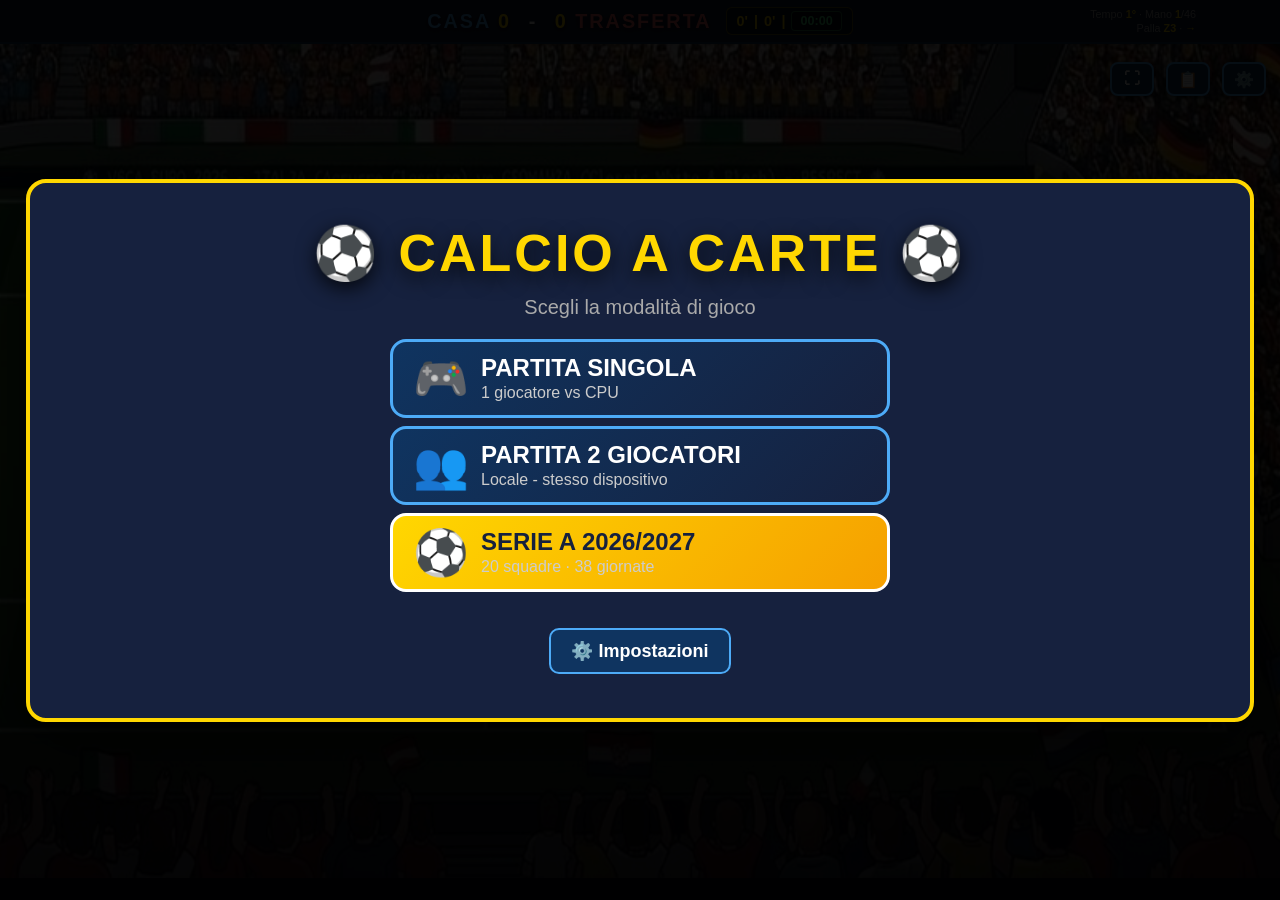
==== commit 75a4b41b: "Add files via upload" ====
--- a/index.html
+++ b/index.html
@@ -2,7 +2,8 @@
 <html lang="it">
 <head>
 <meta charset="UTF-8">
-<meta name="viewport" content="width=device-width, initial-scale=1.0, maximum-scale=1.0, user-scalable=no, viewport-fit=cover">
+<!-- Viewport fissa 1600px: su cellulare mostra la scena identica al PC, scalata -->
+<meta name="viewport" content="width=1600, user-scalable=yes, viewport-fit=cover">
 <meta name="apple-mobile-web-app-capable" content="yes">
 <meta name="mobile-web-app-capable" content="yes">
 <meta name="apple-mobile-web-app-status-bar-style" content="black-translucent">
@@ -116,7 +117,10 @@
 </div>
 
 <script>
-  document.addEventListener('touchmove', function(e) { if (e.touches.length > 1) e.preventDefault(); }, { passive: false });
+  // Blocca bounce e pinch-to-zoom su iOS Safari (non blocca i tap singoli)
+  document.addEventListener('touchmove', function(e) {
+    if (e.touches.length > 1) e.preventDefault();
+  }, { passive: false });
   document.addEventListener('gesturestart', function(e) { e.preventDefault(); });
   document.addEventListener('gesturechange', function(e) { e.preventDefault(); });
   document.addEventListener('gestureend', function(e) { e.preventDefault(); });
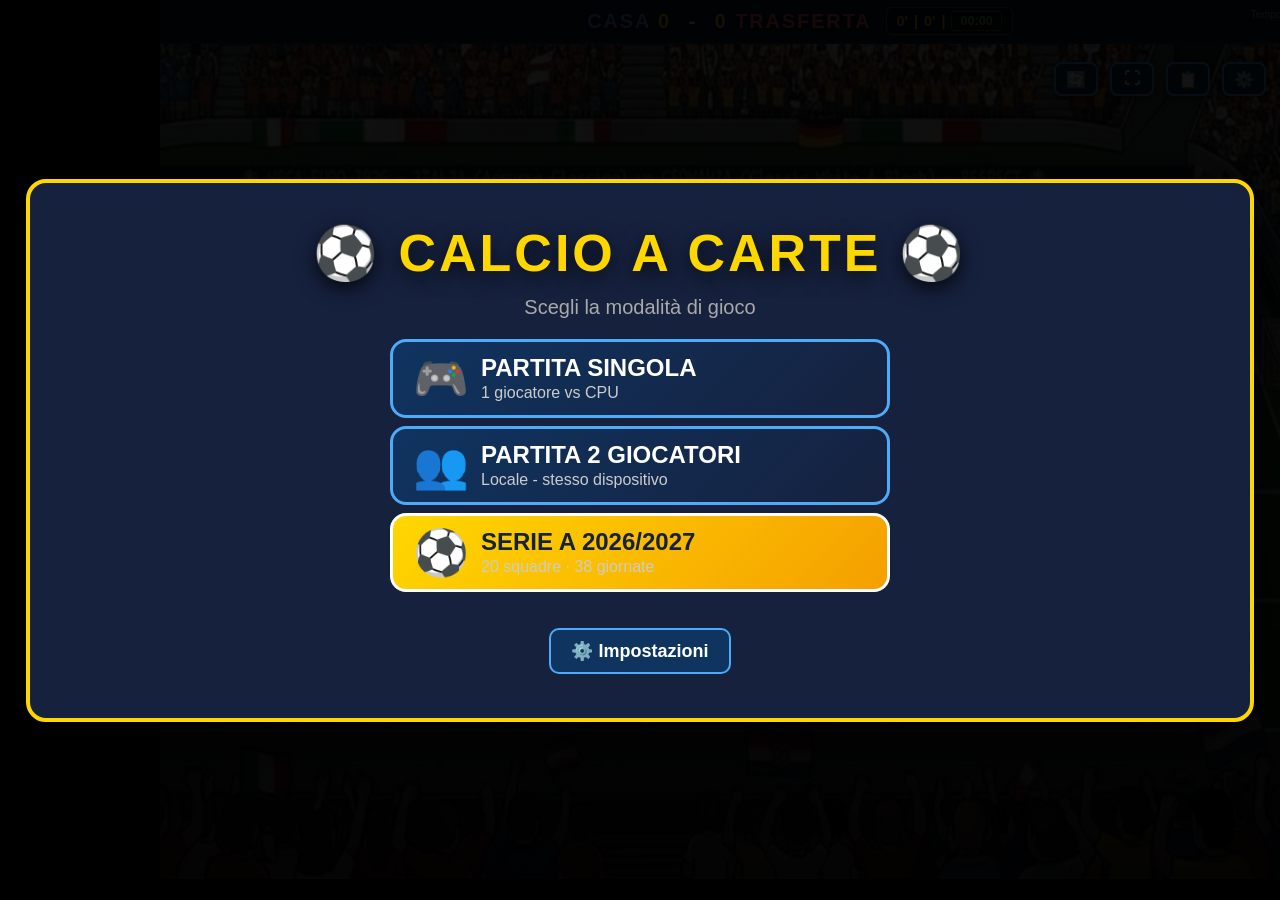
==== commit 6485d0f5: "Add files via upload" ====
--- a/index.html
+++ b/index.html
@@ -42,6 +42,7 @@
     <div class="info-top">Tempo <span id="tempo">1°</span> · Mano <span id="mano">1</span>/46<br>Palla <span id="zona-palla">Z3</span> · <span id="attacco-lato">→</span></div>
   </div>
   <div class="topbar-buttons">
+    <button class="btn-icona" onclick="apriSostituzioni()" id="btn-sostituzioni" title="Sostituzioni">🔄</button>
     <button class="btn-icona" onclick="toggleFullscreen()" id="btn-fullscreen" title="Schermo intero">⛶</button>
     <button class="btn-icona" onclick="apriLog()">📋</button>
     <button class="btn-icona" onclick="apriImpostazioni()">⚙️</button>
--- a/style.css
+++ b/style.css
@@ -1,5 +1,5 @@
 * { box-sizing: border-box; margin: 0; padding: 0; -webkit-tap-highlight-color: transparent; }
-html, body { height: 100%; width: 100%; font-family: 'Segoe UI', Tahoma, sans-serif; background: #0a0a15; color: #eee; overflow: hidden; user-select: none; overscroll-behavior: none; touch-action: manipulation; position: fixed; top: 0; left: 0; -webkit-user-select: none; -webkit-touch-callout: none; }
+html, body { height: 100%; width: 100%; font-family: 'Segoe UI', Tahoma, sans-serif; background: #0a0a15; color: #eee; overflow: hidden; user-select: none; overscroll-behavior: none; touch-action: manipulation; position: fixed; top: 0; left: 0; -webkit-user-select: none; -webkit-touch-callout: none; min-width: 1600px; }
 body { display: flex; justify-content: center; align-items: flex-start; }
 body:fullscreen, body:-webkit-full-screen { background: #000; }
 .app:fullscreen, .app:-webkit-full-screen { max-width: none; }
@@ -106,36 +106,36 @@
 .bonus-slot .bonus-carta.gol-super { background: linear-gradient(135deg, #14532d, #22c55e); border: 1px solid #bbf7d0; }
 .bonus-slot .bonus-carta.passaggio-lungo { background: linear-gradient(135deg, #581c87, #a855f7); border: 1px solid #e9d5ff; }
 .bonus-slot .bonus-carta.tiro-fuori-area { background: linear-gradient(135deg, #92400e, #f59e0b); border: 1px solid #fde68a; }
-.carte-overlay { position: fixed; top: calc(44px + 33vh); left: 0; right: 0; bottom: 0; display: flex; flex-direction: column; align-items: center; justify-content: center; z-index: 450; background: #0a0a15; border-top: 2px solid rgba(255,215,0,0.5); padding: 8px 10px; opacity: 0; pointer-events: none; transition: opacity 0.35s; }
+.carte-overlay { position: fixed; top: calc(44px + 24vh); left: 0; right: 0; bottom: 0; display: flex; flex-direction: column; align-items: center; justify-content: center; z-index: 450; background: #0a0a15; border-top: 2px solid rgba(255,215,0,0.5); padding: 4px 8px; opacity: 0; pointer-events: none; transition: opacity 0.35s; }
 .carte-overlay.attivo { opacity: 1; pointer-events: auto; }
-.carte-overlay-inner { background: rgba(10,15,30,0.95); border: 3px solid #ffd700; border-radius: 18px; padding: 12px 16px 14px; box-shadow: 0 12px 48px rgba(0,0,0,0.9); display: flex; flex-direction: column; align-items: center; gap: 8px; width: 96%; max-width: 1400px; margin: 0 auto; height: 100%; max-height: 100%; overflow-y: auto; justify-content: center; }
-.carte-overlay-titolo { font-size: clamp(13px, 1.8vw, 20px); color: #ffd700; font-weight: 900; text-transform: uppercase; letter-spacing: 2px; text-align: center; }
-.carte-overlay-sottotitolo { font-size: clamp(10px, 1.3vw, 15px); color: #aaa; text-align: center; margin-top: -4px; }
-.carte-overlay-riga { display: flex; align-items: center; gap: 16px; flex-wrap: nowrap; justify-content: center; }
-.carte-overlay-carte { display: flex; gap: 10px; flex-wrap: nowrap; justify-content: center; width: 100%; }
-.carte-overlay-carte .carta { width: clamp(50px, 9vw, 140px); height: clamp(75px, 13.5vw, 200px); }
-.carte-overlay-carte .carta .valore-alto { font-size: clamp(14px, 2.2vw, 40px); } 
-.carte-overlay-carte .carta .seme-centro { font-size: clamp(24px, 4.5vw, 90px); } 
-.carte-overlay-carte .carta .valore-basso { font-size: clamp(14px, 2.2vw, 40px); }
+.carte-overlay-inner { background: rgba(10,15,30,0.95); border: 3px solid #ffd700; border-radius: 14px; padding: 8px 12px 10px; box-shadow: 0 12px 48px rgba(0,0,0,0.9); display: flex; flex-direction: column; align-items: center; gap: 5px; width: 96%; max-width: 1400px; margin: 0 auto; height: 100%; max-height: 100%; overflow: hidden; justify-content: center; }
+.carte-overlay-titolo { font-size: clamp(11px, 1.6vw, 18px); color: #ffd700; font-weight: 900; text-transform: uppercase; letter-spacing: 2px; text-align: center; }
+.carte-overlay-sottotitolo { font-size: clamp(9px, 1.1vw, 13px); color: #aaa; text-align: center; margin-top: -2px; }
+.carte-overlay-riga { display: flex; align-items: center; gap: 14px; flex-wrap: nowrap; justify-content: center; }
+.carte-overlay-carte { display: flex; gap: 8px; flex-wrap: nowrap; justify-content: center; width: 100%; }
+.carte-overlay-carte .carta { width: clamp(44px, 7.5vw, 120px); height: clamp(66px, 11.25vw, 180px); }
+.carte-overlay-carte .carta .valore-alto,
+.carte-overlay-carte .carta .valore-basso { font-size: clamp(12px, 1.8vw, 32px); }
+.carte-overlay-carte .carta .seme-centro { font-size: clamp(20px, 3.6vw, 72px); }
 .seme-carta-wrapper { display: flex; flex-direction: column; align-items: center; gap: 4px; flex-shrink: 0; }
-.seme-carta-wrapper .seme-carta-label { font-size: clamp(9px, 1.2vw, 14px); color: #ffd700; font-weight: 900; text-transform: uppercase; letter-spacing: 2px; text-shadow: 0 1px 3px #000; }
+.seme-carta-wrapper .seme-carta-label { font-size: clamp(8px, 1.1vw, 13px); color: #ffd700; font-weight: 900; text-transform: uppercase; letter-spacing: 2px; text-shadow: 0 1px 3px #000; }
 .seme-carta-wrapper .seme-carta-label.cpu-label { color: #ff6b6b; }
-.seme-carta { width: clamp(50px, 9vw, 140px); height: clamp(75px, 13.5vw, 200px); background: linear-gradient(135deg, #fff9c4, #ffe066); border: 4px solid #ffd700; border-radius: 12px; display: flex; align-items: center; justify-content: center; box-shadow: 0 0 30px rgba(255,215,0,0.9), 0 0 60px rgba(255,215,0,0.5), inset 0 0 24px rgba(255,215,0,0.3); position: relative; animation: pulseSeme 2s infinite; }
+.seme-carta { width: clamp(44px, 7.5vw, 120px); height: clamp(66px, 11.25vw, 180px); background: linear-gradient(135deg, #fff9c4, #ffe066); border: 4px solid #ffd700; border-radius: 12px; display: flex; align-items: center; justify-content: center; box-shadow: 0 0 30px rgba(255,215,0,0.9), 0 0 60px rgba(255,215,0,0.5), inset 0 0 24px rgba(255,215,0,0.3); position: relative; animation: pulseSeme 2s infinite; }
 @keyframes pulseSeme { 0%, 100% { box-shadow: 0 0 30px rgba(255,215,0,0.9), 0 0 60px rgba(255,215,0,0.5), inset 0 0 24px rgba(255,215,0,0.3); } 50% { box-shadow: 0 0 40px rgba(255,215,0,1), 0 0 80px rgba(255,215,0,0.7), inset 0 0 34px rgba(255,215,0,0.5); } }
-.seme-carta .seme-emoji { font-size: clamp(24px, 4.5vw, 90px); line-height: 1; filter: drop-shadow(0 4px 8px rgba(0,0,0,0.5)); }
-.cpu-card-slot { width: clamp(50px, 9vw, 140px); height: clamp(75px, 13.5vw, 200px); border-radius: 12px; display: flex; align-items: center; justify-content: center; }
-.cpu-card-slot .carta { width: 100%; height: 100%; box-shadow: 0 0 30px rgba(255,107,107,0.9), 0 0 60px rgba(255,107,107,0.5); border: 4px solid #ff6b6b; border-radius: 12px; padding: 8px 10px; }
-.cpu-card-slot .carta .valore-alto { font-size: clamp(14px, 2.2vw, 40px); color: #ff6b6b; } 
-.cpu-card-slot .carta .valore-basso { font-size: clamp(14px, 2.2vw, 40px); color: #ff6b6b; } 
-.cpu-card-slot .carta .seme-centro { font-size: clamp(24px, 4.5vw, 90px); }
-.carte-overlay-azioni { display: flex; gap: 10px; flex-wrap: wrap; justify-content: center; margin-top: 6px; }
+.seme-carta .seme-emoji { font-size: clamp(20px, 3.6vw, 72px); line-height: 1; filter: drop-shadow(0 4px 8px rgba(0,0,0,0.5)); }
+.cpu-card-slot { width: clamp(44px, 7.5vw, 120px); height: clamp(66px, 11.25vw, 180px); border-radius: 12px; display: flex; align-items: center; justify-content: center; }
+.cpu-card-slot .carta { width: 100%; height: 100%; box-shadow: 0 0 30px rgba(255,107,107,0.9), 0 0 60px rgba(255,107,107,0.5); border: 4px solid #ff6b6b; border-radius: 12px; padding: 5px 7px; }
+.cpu-card-slot .carta .valore-alto,
+.cpu-card-slot .carta .valore-basso { font-size: clamp(12px, 1.8vw, 32px); color: #ff6b6b; }
+.cpu-card-slot .carta .seme-centro { font-size: clamp(20px, 3.6vw, 72px); }
+.carte-overlay-azioni { display: flex; gap: 8px; flex-wrap: wrap; justify-content: center; margin-top: 2px; }
 .carta { background: #fff; color: #222; border-radius: 12px; display: flex; flex-direction: column; align-items: center; justify-content: space-between; padding: 8px 10px; cursor: pointer; border: 3px solid transparent; box-shadow: 0 4px 10px rgba(0,0,0,0.5); transition: transform 0.15s, box-shadow 0.15s, border-color 0.15s; position: relative; }
 .carta:hover { transform: translateY(-6px); }
 .carta .valore-alto { font-weight: 900; align-self: flex-start; font-family: 'Georgia', serif; } .carta .seme-centro { line-height: 1; } .carta .valore-basso { font-weight: 900; align-self: flex-end; transform: rotate(180deg); font-family: 'Georgia', serif; }
 .carta.selezionata { border-color: #ffd700; background: #fff9c4; transform: translateY(-12px); box-shadow: 0 0 30px #ffd700; }
 .carta.seme-guidatore { box-shadow: 0 0 15px rgba(255,215,0,0.9); }
 .carta.disabilitata { opacity: 0.3; cursor: not-allowed; filter: grayscale(0.8); }
-.info-carte { display: flex; gap: 16px; font-size: clamp(10px, 1.3vw, 14px); color: #aaa; background: rgba(0,0,0,0.4); padding: 4px 12px; border-radius: 6px; border: 1px solid rgba(255,215,0,0.3); font-weight: bold; }
+.info-carte { display: flex; gap: 16px; font-size: clamp(9px, 1.1vw, 12px); color: #aaa; background: rgba(0,0,0,0.4); padding: 2px 10px; border-radius: 6px; border: 1px solid rgba(255,215,0,0.3); font-weight: bold; }
 .info-carte strong { color: #ffd700; }
 button { background: #0f3460; color: #fff; border: 2px solid #4dabf7; padding: 10px 20px; border-radius: 10px; font-size: clamp(12px, 1.8vw, 18px); font-weight: bold; cursor: pointer; margin: 4px; }
 button:hover:not(:disabled) { background: #4dabf7; color: #16213e; }
@@ -144,7 +144,7 @@
 button.primario:hover:not(:disabled) { background: #fff; }
 button.bonus-btn { background: linear-gradient(135deg, #ffd700, #f59f00); color: #16213e; border-color: #fff; box-shadow: 0 0 14px rgba(255,215,0,0.6); animation: pulseBonus 1.5s infinite; }
 @keyframes pulseBonus { 0%, 100% { box-shadow: 0 0 14px rgba(255,215,0,0.6); } 50% { box-shadow: 0 0 24px rgba(255,215,0,1); } }
-.carte-overlay-azioni button { padding: 8px 18px; font-size: clamp(11px, 1.5vw, 16px); border-radius: 8px; }
+.carte-overlay-azioni button { padding: 6px 14px; font-size: clamp(10px, 1.3vw, 14px); border-radius: 7px; }
 .tiro-overlay { position: fixed; inset: 0; background: linear-gradient(180deg, #0a1a2e 0%, #0a0a15 100%); z-index: 700; display: flex; flex-direction: column; padding: 8px; opacity: 0; transition: opacity 0.4s ease; overflow: hidden; }
 .tiro-overlay.attiva { opacity: 1; }
 .tiro-titolo { color: #ffd700; font-size: clamp(16px, 2.5vw, 28px); font-weight: 900; letter-spacing: 2px; text-align: center; margin-bottom: 4px; flex-shrink: 0; }
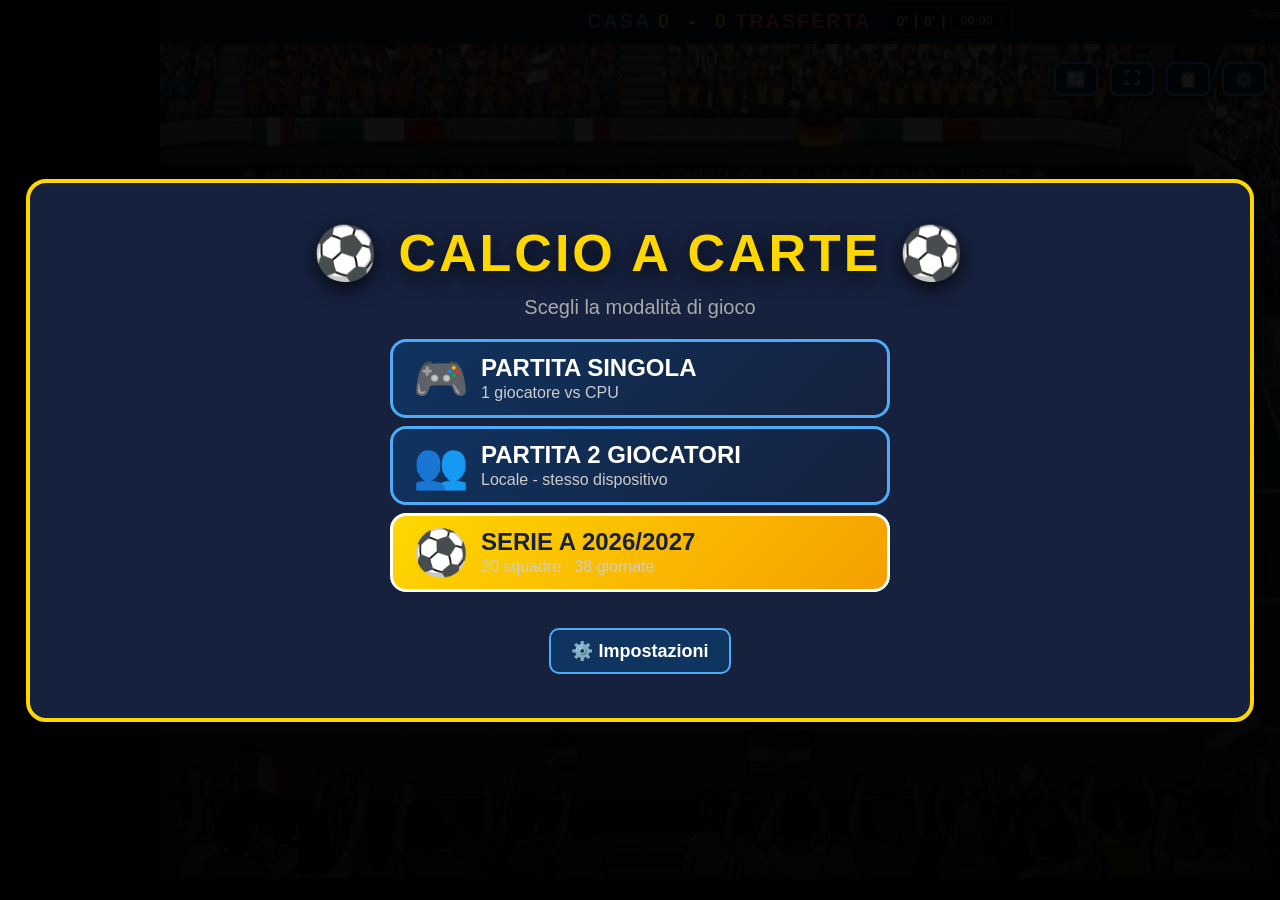
==== commit 7bd47079: "Add files via upload" ====
--- a/index.html
+++ b/index.html
@@ -117,6 +117,39 @@
   </div>
 </div>
 
+<!-- ============================================================
+     SCHERMATA DIFFICOLTÀ
+     ============================================================ -->
+<div class="difficolta-screen" id="difficolta-screen">
+  <div class="difficolta-box">
+    <div class="difficolta-titolo">SCEGLI DIFFICOLTÀ</div>
+    <div class="difficolta-sottotitolo">Numero di carte in mano (vale per entrambi)</div>
+    <div class="difficolta-lista">
+      <button class="difficolta-btn" onclick="selezionaDifficolta('facile')">
+        <div class="diff-icona">🟢</div>
+        <div class="diff-testo">
+          <div class="diff-nome">FACILE</div>
+          <div class="diff-descr">5 carte in mano · più scelta, più possibilità</div>
+        </div>
+      </button>
+      <button class="difficolta-btn" onclick="selezionaDifficolta('normale')">
+        <div class="diff-icona">🟡</div>
+        <div class="diff-testo">
+          <div class="diff-nome">NORMALE</div>
+          <div class="diff-descr">4 carte in mano · equilibrio</div>
+        </div>
+      </button>
+      <button class="difficolta-btn" onclick="selezionaDifficolta('difficile')">
+        <div class="diff-icona">🔴</div>
+        <div class="diff-testo">
+          <div class="diff-nome">DIFFICILE</div>
+          <div class="diff-descr">3 carte in mano · meno scelta, più tensione</div>
+        </div>
+      </button>
+    </div>
+  </div>
+</div>
+
 <script>
   // Blocca bounce e pinch-to-zoom su iOS Safari (non blocca i tap singoli)
   document.addEventListener('touchmove', function(e) {
--- a/style.css
+++ b/style.css
@@ -271,4 +271,34 @@
 .istruzioni-content h3 { color: #ffd700; font-size: clamp(14px, 1.8vw, 20px); margin: 20px 0 10px; border-bottom: 2px solid rgba(255,215,0,0.3); padding-bottom: 4px; }
 .istruzioni-content p { margin: 8px 0; }
 .istruzioni-content ul { margin: 8px 0 12px 24px; } .istruzioni-content li { margin: 6px 0; }
-#banner-riavvio.attivo { display: flex !important; }+#banner-riavvio.attivo { display: flex !important; }
+/* ============================================================
+   AGGIUNTE FINALI — Difficoltà / Flip carte / Fix palla / Fix settori
+   ============================================================ */
+
+/* --- FIX PALLA: z-index alto e pointer-events none --- */
+.palla-centro { z-index: 500 !important; pointer-events: none !important; }
+.palla-volante { z-index: 500 !important; pointer-events: none !important; }
+.palla-volante.attiva { display: block; }
+
+/* --- FIX SELEZIONE SETTORI PORTIERE (pointer-events) --- */
+.tiro-settori-overlay.attivo .scelta-gruppo { pointer-events: auto !important; cursor: pointer !important; }
+#btn-conferma-settore-wrap { pointer-events: auto !important; }
+#btn-conferma-settore { pointer-events: auto !important; }
+
+/* --- FLIP 3D CARTE: animazione pesca dal mazzo --- */
+.carta-flip-wrapper { position: relative; transform-style: preserve-3d; transition: transform 0.45s cubic-bezier(0.34, 1.2, 0.64, 1); }
+.carta-flip-wrapper.coperta { transform: rotateY(180deg); }
+.carta-flip-wrapper .carta-faccia,
+.carta-flip-wrapper .carta-retro { backface-visibility: hidden; -webkit-backface-visibility: hidden; position: absolute; inset: 0; border-radius: 12px; overflow: hidden; }
+.carta-flip-wrapper .carta-faccia { transform: rotateY(180deg); }
+.carta-flip-wrapper .carta-retro { background: linear-gradient(135deg, #4dabf7, #2563eb); border: 3px solid #fff; box-shadow: 0 4px 10px rgba(0,0,0,0.5); display: flex; align-items: center; justify-content: center; transform: rotateY(0deg); }
+.carta-flip-wrapper .carta-retro::after { content: '🂠'; color: #fff; font-size: clamp(24px, 3.5vw, 46px); }
+
+/* --- SCHERMATA DIFFICOLTÀ: attiva --- */
+.difficolta-screen { display: none; }
+.difficolta-screen.attiva { display: flex !important; }
+
+/* --- BADGE MALUS ESPULSIONE --- */
+.malus-espulsione { position: fixed; top: 50%; left: 50%; transform: translate(-50%, -50%); z-index: 550; background: linear-gradient(135deg, #7f1d1d, #b91c1c); border: 4px solid #ff6b6b; border-radius: 16px; padding: 20px 40px; color: #fff; font-weight: 900; font-size: clamp(16px, 2.2vw, 28px); text-align: center; box-shadow: 0 0 40px rgba(255, 0, 0, 0.8); opacity: 0; transition: opacity 0.3s; pointer-events: none; letter-spacing: 1px; }
+.malus-espulsione.attivo { opacity: 1; }
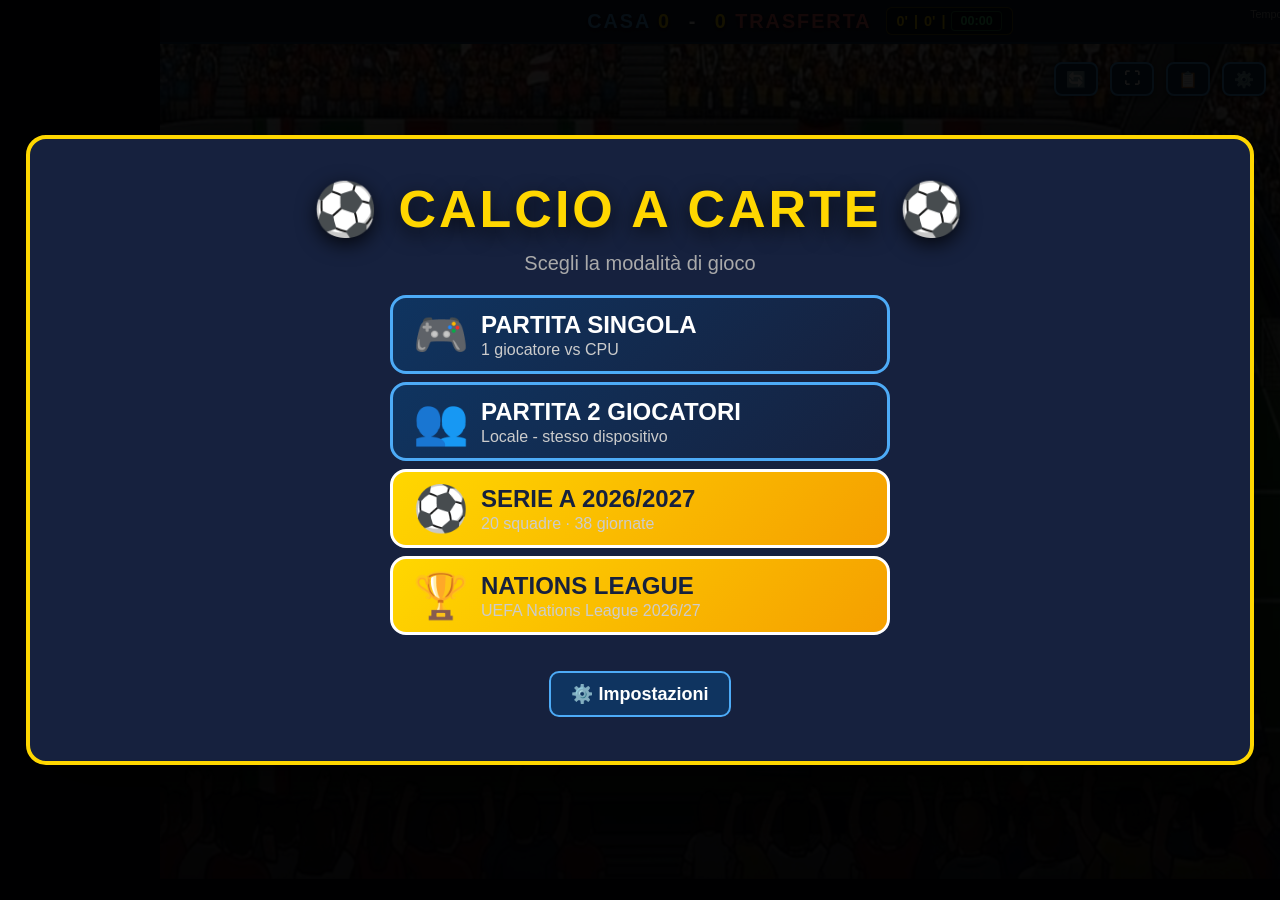
==== commit da226bf9: "Add files via upload" ====
--- a/index.html
+++ b/index.html
@@ -162,6 +162,7 @@
 
 <script src="divise.js"></script>
 <script src="ammonizioni.js"></script>
+<script src="nazionali.js"></script>
 <script src="game.js"></script>
 </body>
 </html>
--- a/style.css
+++ b/style.css
@@ -182,7 +182,7 @@
 .tiro-portiere.pg-tuffo-sx .pg-corpo { transform: rotate(-25deg); }
 .tiro-portiere.pg-tuffo-dx .pg-corpo { transform: rotate(25deg); }
 .tiro-portiere.pg-tuffo-centro .pg-corpo { transform: translateY(-4%); }
-.tiro-palla { position: absolute; width: clamp(30px, 4vw, 48px); height: clamp(30px, 4vw, 48px); background: radial-gradient(circle at 35% 35%, #ffe066, #f59f00); border-radius: 50%; border: 4px solid #b45309; z-index: 20; transition: left 0.7s ease-out, top 0.7s ease-out; transform: translate(-50%, -50%); box-shadow: 0 0 18px rgba(245, 158, 11, 0.55); }
+.tiro-palla { position: absolute; width: clamp(30px, 4vw, 48px); height: clamp(30px, 4vw, 48px); background: radial-gradient(circle at 35% 35%, #ffe066, #f59f00); border-radius: 50%; border: 4px solid #b45309; z-index: 50; transition: left 0.7s ease-out, top 0.7s ease-out; transform: translate(-50%, -50%); box-shadow: 0 0 18px rgba(245, 158, 11, 0.55); }
 .tiro-palla.iniziale { left: 50%; bottom: 2%; top: auto; width: clamp(50px, 6vw, 80px); height: clamp(50px, 6vw, 80px); }
 .tiro-palla.rigore { left: 50%; bottom: 10%; top: auto; width: clamp(40px, 5vw, 60px); height: clamp(40px, 5vw, 60px); }
 .tiro-esito { font-size: clamp(30px, 5vw, 64px); font-weight: 900; color: #ffd700; text-align: center; letter-spacing: 3px; min-height: 60px; margin-top: 4px; flex-shrink: 0; }
@@ -273,32 +273,78 @@
 .istruzioni-content ul { margin: 8px 0 12px 24px; } .istruzioni-content li { margin: 6px 0; }
 #banner-riavvio.attivo { display: flex !important; }
 /* ============================================================
-   AGGIUNTE FINALI — Difficoltà / Flip carte / Fix palla / Fix settori
+   FIX DEFINITIVO SCHERMATA DIFFICOLTÀ
    ============================================================ */
-
-/* --- FIX PALLA: z-index alto e pointer-events none --- */
-.palla-centro { z-index: 500 !important; pointer-events: none !important; }
-.palla-volante { z-index: 500 !important; pointer-events: none !important; }
-.palla-volante.attiva { display: block; }
-
-/* --- FIX SELEZIONE SETTORI PORTIERE (pointer-events) --- */
-.tiro-settori-overlay.attivo .scelta-gruppo { pointer-events: auto !important; cursor: pointer !important; }
-#btn-conferma-settore-wrap { pointer-events: auto !important; }
-#btn-conferma-settore { pointer-events: auto !important; }
-
-/* --- FLIP 3D CARTE: animazione pesca dal mazzo --- */
-.carta-flip-wrapper { position: relative; transform-style: preserve-3d; transition: transform 0.45s cubic-bezier(0.34, 1.2, 0.64, 1); }
-.carta-flip-wrapper.coperta { transform: rotateY(180deg); }
-.carta-flip-wrapper .carta-faccia,
-.carta-flip-wrapper .carta-retro { backface-visibility: hidden; -webkit-backface-visibility: hidden; position: absolute; inset: 0; border-radius: 12px; overflow: hidden; }
-.carta-flip-wrapper .carta-faccia { transform: rotateY(180deg); }
-.carta-flip-wrapper .carta-retro { background: linear-gradient(135deg, #4dabf7, #2563eb); border: 3px solid #fff; box-shadow: 0 4px 10px rgba(0,0,0,0.5); display: flex; align-items: center; justify-content: center; transform: rotateY(0deg); }
-.carta-flip-wrapper .carta-retro::after { content: '🂠'; color: #fff; font-size: clamp(24px, 3.5vw, 46px); }
-
-/* --- SCHERMATA DIFFICOLTÀ: attiva --- */
-.difficolta-screen { display: none; }
-.difficolta-screen.attiva { display: flex !important; }
-
-/* --- BADGE MALUS ESPULSIONE --- */
-.malus-espulsione { position: fixed; top: 50%; left: 50%; transform: translate(-50%, -50%); z-index: 550; background: linear-gradient(135deg, #7f1d1d, #b91c1c); border: 4px solid #ff6b6b; border-radius: 16px; padding: 20px 40px; color: #fff; font-weight: 900; font-size: clamp(16px, 2.2vw, 28px); text-align: center; box-shadow: 0 0 40px rgba(255, 0, 0, 0.8); opacity: 0; transition: opacity 0.3s; pointer-events: none; letter-spacing: 1px; }
-.malus-espulsione.attivo { opacity: 1; }+#difficolta-screen {
+  display: none;
+  position: fixed !important;
+  inset: 0 !important;
+  z-index: 999999 !important;
+  background: linear-gradient(135deg, #0a0a15 0%, #16213e 100%) !important;
+  align-items: center;
+  justify-content: center;
+}
+#difficolta-screen.attiva {
+  display: flex !important;
+}
+#difficolta-screen .difficolta-box {
+  background: rgba(10,15,30,0.95) !important;
+  border: 4px solid #ffd700 !important;
+  border-radius: 20px !important;
+  padding: 32px 28px !important;
+  max-width: 520px !important;
+  width: 100% !important;
+  display: flex !important;
+  flex-direction: column !important;
+  gap: 12px !important;
+}
+#difficolta-screen .difficolta-titolo {
+  font-size: 32px !important;
+  font-weight: 900 !important;
+  color: #ffd700 !important;
+  text-align: center !important;
+}
+#difficolta-screen .difficolta-sottotitolo {
+  font-size: 16px !important;
+  color: #aaa !important;
+  text-align: center !important;
+  margin-bottom: 20px !important;
+}
+#difficolta-screen .difficolta-lista {
+  display: flex !important;
+  flex-direction: column !important;
+  gap: 12px !important;
+}
+#difficolta-screen .difficolta-btn {
+  display: flex !important;
+  align-items: center !important;
+  gap: 14px !important;
+  background: #0f3460 !important;
+  border: 3px solid #4dabf7 !important;
+  border-radius: 14px !important;
+  padding: 14px 18px !important;
+  cursor: pointer !important;
+  color: #fff !important;
+  text-align: left !important;
+  width: 100% !important;
+  font-size: 16px !important;
+}
+#difficolta-screen .difficolta-btn:hover {
+  background: #4dabf7 !important;
+  border-color: #ffd700 !important;
+}
+#difficolta-screen .difficolta-btn .diff-icona {
+  font-size: 32px !important;
+}
+#difficolta-screen .difficolta-btn .diff-testo {
+  display: flex !important;
+  flex-direction: column !important;
+}
+#difficolta-screen .difficolta-btn .diff-nome {
+  font-size: 20px !important;
+  font-weight: 900 !important;
+}
+#difficolta-screen .difficolta-btn .diff-descr {
+  font-size: 13px !important;
+  color: #ccc !important;
+}
